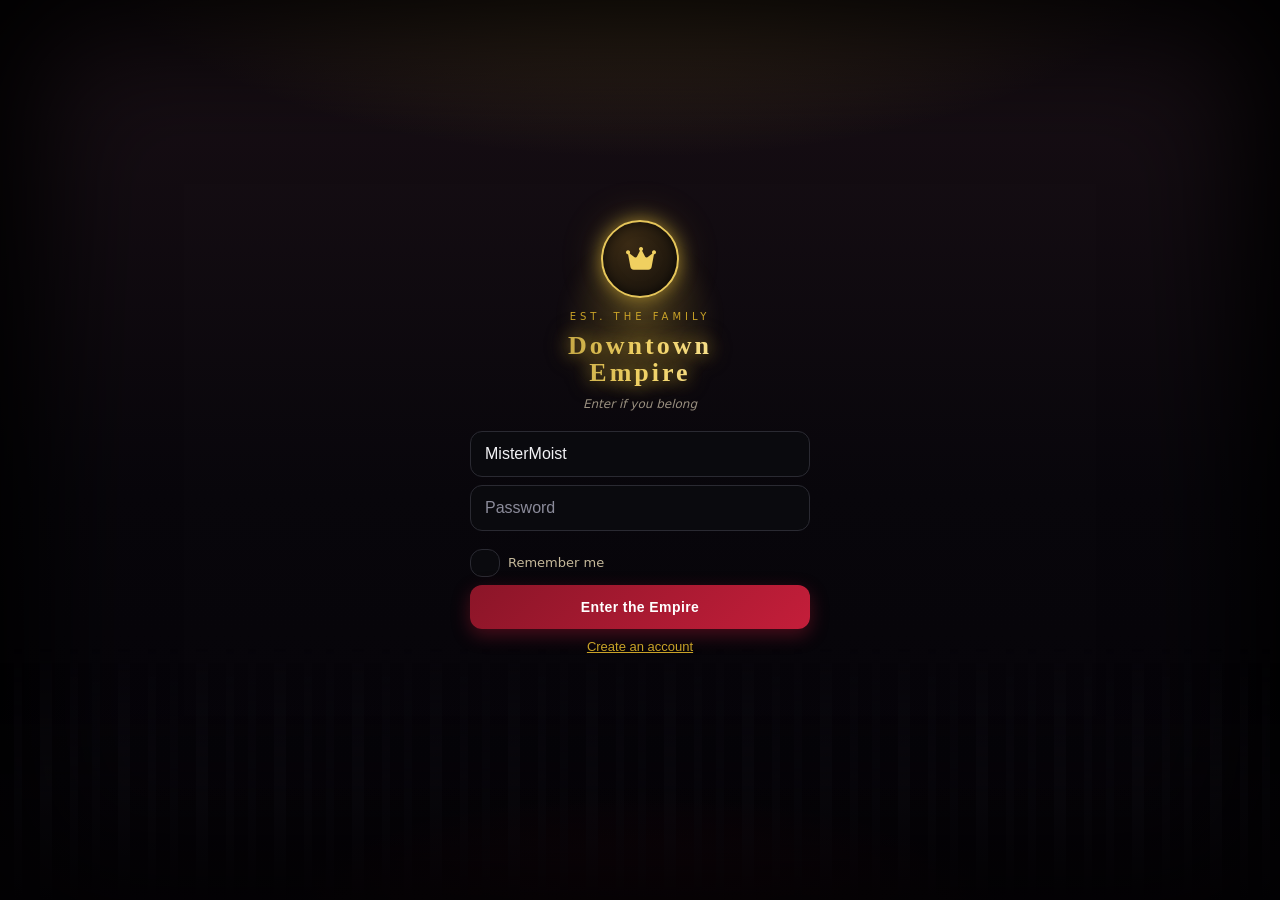
==== Index.html @ fd2897a3 "Add files via upload" ====
<!DOCTYPE html>
<html lang="en">
<head>
<meta charset="UTF-8">
<meta http-equiv="Content-Security-Policy" content="default-src 'self' https: data: blob: 'unsafe-inline'; img-src 'self' data: https: blob:;">
<meta name="viewport" content="width=device-width, initial-scale=1.0, maximum-scale=1.0, user-scalable=no, viewport-fit=cover">
<meta name="apple-mobile-web-app-capable" content="yes">
<meta name="apple-mobile-web-app-status-bar-style" content="black-translucent">
<meta name="apple-mobile-web-app-title" content="Downtown Empire">
<title>Downtown Empire</title>

<meta name="theme-color" content="#0a0a0c">
<meta name="mobile-web-app-capable" content="yes">
<link rel="manifest" href="manifest.json">
<link rel="apple-touch-icon" href="apple-touch-icon.png">

<link rel="stylesheet" href="https://cdnjs.cloudflare.com/ajax/libs/font-awesome/6.5.1/css/all.min.css">
<link href="https://fonts.googleapis.com/css2?family=Cinzel:wght@600;700&family=Inter:wght@400;500;600;700&display=swap" rel="stylesheet">
<style>
:root{
  --bg:#0a0a0c;--card:#141418;--card2:#1a1a20;
  --border:#2a2a32;--red:#c41e3a;--gold:#d4af37;--gold2:#f0d060;
  --text:#f2f2f5;--muted:#8b8b9a;
  --st:env(safe-area-inset-top,0px);--sb:env(safe-area-inset-bottom,0px);
  --nav:62px;
}
*{box-sizing:border-box;margin:0;padding:0;-webkit-tap-highlight-color:transparent}
html,body{height:100%;height:100dvh;overflow:hidden;font-family:'Inter',system-ui,sans-serif;background:var(--bg);color:var(--text);font-size:14px;line-height:1.4}
.hidden{display:none!important}

/* AUTH */

#auth{
  height:100%;min-height:100dvh;width:100%;display:flex;align-items:center;justify-content:center;padding:16px;
  position:relative;overflow:hidden;
  background-color:#08050a;
  background-image:
    radial-gradient(ellipse 90% 55% at 50% -8%, rgba(196,30,58,.5), transparent 58%),
    radial-gradient(circle at 12% 25%, rgba(212,175,55,.16), transparent 26%),
    radial-gradient(circle at 88% 80%, rgba(140,20,35,.4), transparent 30%),
    linear-gradient(180deg,#1c0d14 0%,#0c090f 50%,#050308 100%);
}
#auth::before{
  content:'';position:absolute;inset:0;pointer-events:none;
  background:
    repeating-linear-gradient(90deg, transparent 0 18px, rgba(255,255,255,.015) 18px 19px),
    linear-gradient(180deg, transparent 62%, rgba(0,0,0,.75) 100%);
  background-size:100% 100%, 100% 100%;
}
#auth::after{
  content:'';position:absolute;left:0;right:0;bottom:0;height:28%;pointer-events:none;
  background:
    linear-gradient(to top, #050306 0%, transparent 100%),
    repeating-linear-gradient(90deg,
      transparent 0 14px, #0c0c12 14px 22px,
      transparent 22px 40px, #121218 40px 52px,
      transparent 52px 70px, #0e0e14 70px 78px);
  opacity:.55;
  mask-image:linear-gradient(to top, #000 40%, transparent);
}
.remember{display:flex;align-items:center;gap:8px;font-size:13px;color:#d4c8b0;margin:8px 0 14px;user-select:none;white-space:nowrap}
.remember input{width:18px;height:18px;flex-shrink:0;accent-color:#d4af37}

.auth-banner{width:100%;max-width:360px;height:130px;border-radius:16px 16px 0 0;position:relative;overflow:hidden;border:1px solid var(--border);border-bottom:0;
  background:linear-gradient(160deg,#1a1015,#0d0d12);box-shadow:0 0 50px rgba(196,30,58,.15)}
.auth-banner .glow{position:absolute;inset:0;background:radial-gradient(ellipse at 50% 60%,rgba(212,175,55,.12),transparent 55%)}
.auth-banner .inner{position:relative;z-index:1;height:100%;display:flex;flex-direction:column;align-items:center;justify-content:center}
.auth-banner .crest{width:56px;height:56px;border-radius:50%;background:linear-gradient(145deg,#2a2010,#1a1508);border:2px solid var(--gold);display:flex;align-items:center;justify-content:center;box-shadow:0 0 20px rgba(212,175,55,.35);margin-bottom:8px}
.auth-banner .crest i{font-size:22px;color:var(--gold)}
.auth-banner h1{font-family:'Cinzel',serif;font-size:18px;letter-spacing:3px;color:var(--gold);font-weight:700}
.auth-banner p{font-size:10px;color:var(--muted);letter-spacing:2px;margin-top:2px;text-transform:uppercase}
.abox{width:100%;max-width:360px;background:#121216;border:1px solid var(--border);border-radius:0 0 16px 16px;padding:20px}
.tabs{display:flex;gap:8px;margin-bottom:14px}
.tab{flex:1;padding:12px;border-radius:10px;border:1px solid var(--border);background:#0c0c10;color:var(--muted);font-weight:600;font-size:13px}
.tab.on{background:linear-gradient(135deg,#8b1528,var(--red));color:#fff;border-color:transparent}
.af input,.af select{width:100%;padding:13px 14px;margin-bottom:10px;background:#0a0a0e;border:1px solid var(--border);border-radius:10px;color:var(--text);font-size:15px}
.btn{display:inline-flex;align-items:center;justify-content:center;gap:6px;padding:12px 16px;border:none;border-radius:10px;font-weight:600;font-size:13px;touch-action:manipulation;-webkit-tap-highlight-color:transparent;cursor:pointer}
.btn.p{background:linear-gradient(135deg,#8b1528,var(--red));color:#fff;width:100%;box-shadow:0 4px 16px rgba(196,30,58,.3)}
.btn.s{background:transparent;color:var(--gold);border:1px solid rgba(212,175,55,.35)}
.btn.d{background:var(--red);color:#fff}
.btn.sm{padding:8px 12px;font-size:12px}
.btn:disabled{opacity:.4;pointer-events:none}
.hint{font-size:11px;color:var(--muted);text-align:center;margin-top:12px}.hint strong{color:var(--gold)}

/* GAME SHELL */
#game{height:100%;display:flex;flex-direction:column;overflow:hidden;padding-top:var(--st);padding-bottom:var(--sb);background:var(--bg)}

/* PLAYER HEADER - like reference */
.phead{background:#0e0e12;border-bottom:1px solid var(--border);padding:10px 14px 8px;flex-shrink:0}
.phead-row{display:flex;align-items:center;gap:12px}
.phead-av{width:48px;height:48px;border-radius:10px;background:linear-gradient(145deg,#2a2010,#1a1508);border:2px solid var(--red);display:flex;align-items:center;justify-content:center;flex-shrink:0;position:relative;overflow:hidden}
.phead-av i{font-size:20px;color:var(--gold)}
.phead-av .lvl{position:absolute;bottom:-2px;left:-2px;background:var(--red);color:#fff;font-size:9px;font-weight:700;padding:1px 5px;border-radius:0 6px 0 8px}
.phead-info{flex:1;min-width:0}
.phead-name{font-family:'Cinzel',serif;font-size:15px;font-weight:700;letter-spacing:.6px;white-space:nowrap;overflow:hidden;text-overflow:ellipsis;color:var(--gold);text-shadow:0 0 10px rgba(212,175,55,.45)}
.phead-meta{display:flex;align-items:center;gap:6px;margin-top:3px;flex-wrap:wrap}
.phead-meta .rank{font-size:11px;color:var(--muted)}
.tag{font-size:9px;font-weight:700;padding:2px 6px;border-radius:4px;text-transform:uppercase;letter-spacing:.3px}
.tag.vip{background:var(--gold);color:#1a1500}
.tag.owner{background:linear-gradient(135deg,#8b1528,var(--red));color:#fff}
.phead-money{text-align:right;flex-shrink:0}
.phead-money .cash{font-size:13px;font-weight:700;color:#4ade80}
.phead-money .coins{font-size:12px;color:var(--gold);margin-top:2px}
.phead-time{font-size:10px;color:var(--muted);margin-top:3px;letter-spacing:.6px;font-variant-numeric:tabular-nums}

/* MULTI STAT BARS */
.mbars{padding:6px 14px 10px;background:#0e0e12;border-bottom:1px solid var(--border);flex-shrink:0}
.mbar-row{display:grid;grid-template-columns:repeat(4,1fr);gap:8px}
.mbar{text-align:center}
.mbar .ml{font-size:9px;color:var(--muted);font-weight:600;text-transform:uppercase;letter-spacing:.3px;margin-bottom:3px}
.mbar .mv{font-size:11px;font-weight:700;margin-bottom:3px}
.mbar .track{height:5px;background:#1a1a22;border-radius:3px;overflow:hidden}
.mbar .fill{height:100%;border-radius:3px}
.mbar .fill.e{background:linear-gradient(90deg,#b8860b,#e8c547)}
.mbar .fill.n{background:linear-gradient(90deg,#8b1528,#e0244a)}
.mbar .fill.h{background:linear-gradient(90deg,#1a7a40,#3d9b6a)}
.mbar .fill.a{background:linear-gradient(90deg,#1a4a8b,#3b82f6)}

#ct{flex:1;overflow:hidden;display:flex;flex-direction:column;min-height:0}
.pg{display:none;flex:1;flex-direction:column;overflow:hidden;min-height:0}.pg.on{display:flex}
.pb{flex:1;overflow-y:auto;min-height:0;-webkit-overflow-scrolling:touch;padding:14px}

/* PROFILE - match reference */
.profile-banner{
  width:100%;height:160px;border-radius:12px;margin-bottom:16px;position:relative;overflow:hidden;
  background:linear-gradient(160deg,#1a1510 0%,#0d0d10 40%,#15120e 100%);
  border:1px solid #2a2520;
  box-shadow:0 8px 32px rgba(0,0,0,.4);
}
.profile-banner .bg-texture{
  position:absolute;inset:0;
  background:
    radial-gradient(ellipse at 50% 30%,rgba(212,175,55,.08),transparent 50%),
    radial-gradient(ellipse at 20% 80%,rgba(196,30,58,.06),transparent 40%),
    repeating-linear-gradient(90deg,transparent,transparent 2px,rgba(0,0,0,.03) 2px,rgba(0,0,0,.03) 4px);
}
.profile-banner .crest-wrap{
  position:absolute;inset:0;display:flex;align-items:center;justify-content:center;
}
.crest-badge{
  width:120px;height:120px;border-radius:50%;
  background:radial-gradient(circle at 40% 35%,#3a3020,#1a1510 70%);
  border:3px solid var(--gold);
  box-shadow:0 0 30px rgba(212,175,55,.25), inset 0 0 20px rgba(0,0,0,.5);
  display:flex;flex-direction:column;align-items:center;justify-content:center;
  position:relative;
}
.crest-badge::before{
  content:'';position:absolute;inset:-6px;border-radius:50%;
  border:1px solid rgba(212,175,55,.25);
}
.crest-badge .guns{display:flex;gap:16px;margin-bottom:2px}
.crest-badge .guns i{font-size:14px;color:var(--gold);opacity:.9}
.crest-badge .center-ico{font-size:22px;color:var(--gold2);margin:2px 0}
.crest-badge .cname{font-family:'Cinzel',serif;font-size:9px;font-weight:700;color:var(--gold);letter-spacing:1px;text-transform:uppercase;max-width:90px;overflow:hidden;text-overflow:ellipsis;white-space:nowrap}
.crest-badge .crole{font-size:8px;color:#c9a227;letter-spacing:2px;margin-top:2px;text-transform:uppercase}

.sec-title{font-size:15px;font-weight:700;display:flex;align-items:center;gap:8px;margin-bottom:12px;color:var(--text)}
.sec-title i{color:var(--red);font-size:16px}

.prof-card{background:var(--card);border:1px solid var(--border);border-radius:14px;padding:16px;margin-bottom:14px}
.prof-top{display:flex;gap:12px;align-items:flex-start;margin-bottom:12px}
.prof-av{width:52px;height:52px;border-radius:50%;background:linear-gradient(145deg,#2a2010,#1a1508);border:2px solid var(--gold);display:flex;align-items:center;justify-content:center;flex-shrink:0}
.prof-av i{font-size:20px;color:var(--gold)}
.prof-details{flex:1;min-width:0}
.prof-details .name-row{display:flex;align-items:center;gap:6px;flex-wrap:wrap}
.prof-details .name{
  font-family:'Cinzel',serif;font-size:20px;font-weight:700;letter-spacing:1px;
  background:linear-gradient(90deg,#a08020,#f0d060,#fff8d0,#f0d060,#a08020);
  background-size:200% auto;-webkit-background-clip:text;-webkit-text-fill-color:transparent;background-clip:text;
  animation:textGlow 3s linear infinite;
  filter:drop-shadow(0 0 8px rgba(212,175,55,.45));
}
.prof-details .sub{font-size:12px;color:var(--muted);margin-top:3px}
.prof-details .quote{font-size:12px;color:var(--muted);font-style:italic;margin-top:8px;line-height:1.4}

.stat-grid{display:grid;grid-template-columns:repeat(3,1fr);gap:8px;margin-top:4px}
.stat-cell{background:#0e0e14;border-radius:10px;padding:12px 8px;text-align:center;border:1px solid #1e1e28}
.stat-cell .sv{font-size:16px;font-weight:700}
.stat-cell .sl{font-size:10px;color:var(--muted);margin-top:3px;text-transform:capitalize}

/* Generic pages */
.ph{margin-bottom:12px}
.ph h2{font-family:'Cinzel',serif;font-size:16px;color:var(--gold);font-weight:700;display:flex;align-items:center;gap:8px}
.ph h2 i{color:var(--red)}.ph .sub{font-size:12px;color:var(--muted);margin-top:3px}
.cd{background:var(--card);border:1px solid var(--border);border-radius:14px;padding:14px;margin-bottom:10px}
.cd.f{}
.cd h3{font-size:11px;color:var(--gold);margin-bottom:8px;font-weight:700;text-transform:uppercase;letter-spacing:.5px}
.cd p{font-size:13px;color:var(--muted);margin:4px 0}.cd strong{color:var(--text)}
.gold{color:var(--gold);font-weight:700}
.cg{display:grid;grid-template-columns:1fr 1fr;gap:10px}
.cg .cd{margin-bottom:0}

.rr{display:grid;grid-template-columns:1fr 1fr;gap:10px;margin-bottom:12px}
.rc{background:var(--card);border:1px solid var(--border);border-radius:12px;padding:14px;text-align:center}
.rc strong{display:block;font-size:13px;margin-bottom:4px}.rc p{font-size:11px;color:var(--muted);margin-bottom:8px}
.rc .btn{width:100%;padding:10px;font-size:12px}
.tg{display:grid;grid-template-columns:1fr 1fr;gap:10px}
.tc{background:var(--card);border:1px solid var(--border);border-radius:14px;padding:14px;text-align:center}
.tc .ico{width:42px;height:42px;border-radius:12px;background:rgba(196,30,58,.1);display:flex;align-items:center;justify-content:center;margin:0 auto 8px;border:1px solid rgba(196,30,58,.2)}
.tc .ico i{font-size:18px;color:var(--red)}
.tc h3{font-size:14px;font-weight:600;margin-bottom:4px}
.tc p{font-size:11px;color:var(--muted)}
.tc .b{color:var(--gold);font-size:12px;font-weight:700;margin:4px 0}
.tc .btn{width:100%;margin-top:8px;padding:10px;font-size:13px}

.ig{display:grid;grid-template-columns:1fr 1fr;gap:10px}
.ic{background:var(--card);border:1px solid var(--border);border-radius:14px;padding:14px;display:flex;flex-direction:column;gap:4px}
.ic .icn{width:44px;height:44px;border-radius:12px;background:rgba(212,175,55,.08);display:flex;align-items:center;justify-content:center;margin:0 auto 6px;border:1px solid rgba(212,175,55,.15)}
.ic .icn i{font-size:20px;color:var(--gold)}
.ic h4{font-size:13px;font-weight:600;text-align:center}
.ic .ds{font-size:11px;color:var(--muted);text-align:center;flex:1}
.ic .mt{font-size:11px;color:var(--gold);text-align:center;font-weight:600}
.ic .ow{font-size:11px;color:#3d9b6a;text-align:center;font-weight:600}
.ic .btn{width:100%;margin-top:6px;padding:9px;font-size:12px}
.ic.rare{border-color:rgba(107,91,149,.5)}
.ic.epic{border-color:rgba(201,162,39,.45)}

.lr{display:flex;justify-content:space-between;align-items:center;padding:10px 0;border-bottom:1px solid var(--border);font-size:13px;gap:8px}
.lr span:first-child{flex:1;min-width:0;overflow:hidden;text-overflow:ellipsis;white-space:nowrap}
.lr .ac{display:flex;gap:6px;flex-shrink:0}

.am{display:grid;grid-template-columns:1fr 1fr;gap:8px;margin-bottom:12px}
.am button{padding:14px 12px;border-radius:12px;border:1px solid var(--border);background:var(--card);color:var(--text);font-size:12px;font-weight:600;text-align:left}
.am button i{color:var(--gold);margin-right:6px;width:16px}
.am button.on{border-color:rgba(212,175,55,.4);background:#1a1520}
.ap{display:none}.ap.on{display:block}
.ap label{display:flex;justify-content:space-between;align-items:center;font-size:12px;color:var(--muted);margin-bottom:6px}
.ap input,.ap select{padding:8px 10px;background:#0a0a0e;border:1px solid var(--border);border-radius:8px;color:var(--text);font-size:13px}
.ap input[type=number]{width:90px}
.fr{display:flex;gap:8px;margin-bottom:6px;flex-wrap:wrap}.fr input{flex:1;min-width:70px}
.aa{display:flex;flex-wrap:wrap;gap:6px;margin-top:8px}.aa .btn{flex:1;min-width:80px;padding:10px;font-size:12px}


.nb{flex:1;display:flex;flex-direction:column;align-items:center;justify-content:center;gap:3px;background:0;border:0;color:var(--muted);font-size:9px;font-weight:500}
.nb i{font-size:17px}.nb.on{color:var(--gold)}.nb.ao{display:none}.nb.ao.show{display:flex}

.toast{position:fixed;bottom:calc(var(--nav)+var(--sb)+14px);left:50%;transform:translateX(-50%);background:#1a1a20;border:1px solid rgba(212,175,55,.4);color:var(--text);padding:10px 18px;border-radius:20px;font-size:13px;font-weight:600;z-index:100;max-width:90%}
.msg{margin-top:8px;padding:8px;border-radius:8px;font-size:12px;text-align:center}
.msg.ok{background:rgba(61,155,106,.15);color:#7dcea0}.msg.err{background:rgba(196,60,60,.15);color:#f08080}
.note{font-size:11px;color:var(--muted);text-align:center;margin-top:8px}
.qr{display:flex;gap:8px}.qr .btn{flex:1;padding:10px;font-size:12px}
#cl{display:flex;flex-direction:column;gap:10px}
.cb{width:100%;padding:16px 14px;border-radius:12px;border:1px solid var(--border);background:var(--card);color:var(--text);font-size:14px;font-weight:600;text-align:left;min-height:52px;display:flex;align-items:center;justify-content:space-between;touch-action:manipulation}
.cb.on{border-color:var(--gold);color:var(--gold);background:#1a1810}

.cb.on{border-color:rgba(212,175,55,.5);color:var(--gold)}
#more{position:fixed;inset:0;background:rgba(0,0,0,.8);z-index:200;display:flex;align-items:flex-end;justify-content:center;padding:0}
#more .box{max-height:80vh;overflow-y:auto;-webkit-overflow-scrolling:touch}
#bm{touch-action:manipulation;-webkit-tap-highlight-color:rgba(212,175,55,0.3);cursor:pointer;position:relative;z-index:6}
.nb{touch-action:manipulation;-webkit-tap-highlight-color:transparent;cursor:pointer;min-width:0;padding:4px 2px}
#more .box{background:#141418;border-radius:20px 20px 0 0;padding:20px;width:100%;max-width:420px;border:1px solid var(--border);border-bottom:0}
#more .grid{display:grid;grid-template-columns:1fr 1fr 1fr;gap:10px}
#more .btn{flex-direction:column;padding:16px;font-size:12px;border-radius:12px;min-height:64px;touch-action:manipulation;-webkit-tap-highlight-color:rgba(212,175,55,0.25);cursor:pointer}
#more .btn i{font-size:20px;margin-bottom:6px}


/* PAGE BANNERS - PREMIUM */
.page-banner{
  width:100%;height:110px;border-radius:14px;margin-bottom:14px;position:relative;overflow:hidden;
  border:1px solid rgba(212,175,55,0.15);flex-shrink:0;
  box-shadow:0 8px 32px rgba(0,0,0,0.45), inset 0 1px 0 rgba(255,255,255,0.04);
}
.page-banner .pb-bg{position:absolute;inset:0}
.page-banner .pb-shine{
  position:absolute;inset:0;
  background:linear-gradient(105deg, transparent 40%, rgba(255,255,255,0.04) 45%, rgba(255,255,255,0.08) 50%, rgba(255,255,255,0.04) 55%, transparent 60%);
  background-size:200% 100%;
  animation:shineSweep 4s ease-in-out infinite;
  pointer-events:none;
}
@keyframes shineSweep{
  0%{background-position:100% 0}
  100%{background-position:-100% 0}
}
.page-banner .pb-content{position:relative;z-index:2;height:100%;display:flex;flex-direction:column;align-items:center;justify-content:center;text-align:center}
.page-banner .pb-icon{
  width:40px;height:40px;border-radius:50%;display:flex;align-items:center;justify-content:center;margin-bottom:8px;
  border:2px solid rgba(212,175,55,0.45);
  background:radial-gradient(circle at 40% 35%, rgba(40,35,20,0.9), rgba(10,10,14,0.95));
  box-shadow:0 0 16px rgba(212,175,55,0.25), inset 0 0 10px rgba(0,0,0,0.4);
}
.page-banner .pb-icon i{font-size:17px;color:var(--gold);filter:drop-shadow(0 0 6px rgba(212,175,55,0.5))}
.page-banner .pb-title{
  font-family:'Cinzel',serif;font-size:16px;font-weight:700;letter-spacing:3px;text-transform:uppercase;
  background:linear-gradient(90deg, #a08020, #f0d060, #fff2b0, #f0d060, #a08020);
  background-size:200% auto;
  -webkit-background-clip:text;-webkit-text-fill-color:transparent;background-clip:text;
  animation:textGlow 3s linear infinite;
  filter:drop-shadow(0 0 8px rgba(212,175,55,0.35));
}
@keyframes textGlow{
  0%{background-position:0% center}
  100%{background-position:200% center}
}
.page-banner .pb-sub{
  font-size:10px;color:rgba(200,190,160,0.7);letter-spacing:1.5px;margin-top:4px;
  text-shadow:0 0 10px rgba(212,175,55,0.15);
}

/* Theme backgrounds */
.pb-streets .pb-bg{background:
  radial-gradient(ellipse at 20% 80%,rgba(196,30,58,0.2),transparent 50%),
  radial-gradient(ellipse at 80% 20%,rgba(212,175,55,0.08),transparent 40%),
  linear-gradient(160deg,#1a1218 0%,#0c0c10 50%,#141018 100%)}
.pb-crimes .pb-bg{background:
  radial-gradient(ellipse at 70% 40%,rgba(196,30,58,0.28),transparent 50%),
  radial-gradient(ellipse at 20% 90%,rgba(100,20,30,0.2),transparent 40%),
  linear-gradient(160deg,#1a0c0c 0%,#0c0808 50%,#140c0c 100%)}
.pb-gym .pb-bg{background:
  radial-gradient(ellipse at 50% 100%,rgba(59,130,246,0.18),transparent 50%),
  radial-gradient(ellipse at 10% 20%,rgba(212,175,55,0.06),transparent 40%),
  linear-gradient(160deg,#0e141c 0%,#0a0c10 50%,#10161c 100%)}
.pb-fight .pb-bg{background:
  radial-gradient(ellipse at 50% 50%,rgba(196,30,58,0.3),transparent 55%),
  radial-gradient(ellipse at 90% 10%,rgba(180,40,20,0.15),transparent 40%),
  linear-gradient(160deg,#1a0808 0%,#0c0606 50%,#140a0a 100%)}
.pb-shop .pb-bg{background:
  radial-gradient(ellipse at 60% 30%,rgba(212,175,55,0.2),transparent 50%),
  radial-gradient(ellipse at 20% 80%,rgba(160,120,40,0.1),transparent 40%),
  linear-gradient(160deg,#16120a 0%,#0c0a06 50%,#12100a 100%)}
.pb-bank .pb-bg{background:
  radial-gradient(ellipse at 40% 60%,rgba(61,155,106,0.2),transparent 50%),
  radial-gradient(ellipse at 80% 20%,rgba(212,175,55,0.08),transparent 40%),
  linear-gradient(160deg,#0a1410 0%,#080c0a 50%,#0a1210 100%)}
.pb-housing .pb-bg{background:
  radial-gradient(ellipse at 50% 20%,rgba(107,91,149,0.2),transparent 50%),
  radial-gradient(ellipse at 80% 80%,rgba(212,175,55,0.08),transparent 40%),
  linear-gradient(160deg,#12101a 0%,#0a0a10 50%,#14121a 100%)}
.pb-travel .pb-bg{background:
  radial-gradient(ellipse at 80% 50%,rgba(59,130,246,0.18),transparent 50%),
  radial-gradient(ellipse at 20% 30%,rgba(100,160,220,0.1),transparent 40%),
  linear-gradient(160deg,#0a1018 0%,#080a10 50%,#0c121a 100%)}
.pb-vip .pb-bg{background:
  radial-gradient(ellipse at 50% 50%,rgba(212,175,55,0.28),transparent 55%),
  radial-gradient(ellipse at 10% 80%,rgba(180,140,40,0.12),transparent 40%),
  linear-gradient(160deg,#1a1608 0%,#100e06 50%,#161208 100%)}
.pb-inv .pb-bg{background:
  radial-gradient(ellipse at 30% 50%,rgba(107,140,255,0.15),transparent 50%),
  radial-gradient(ellipse at 70% 20%,rgba(212,175,55,0.08),transparent 40%),
  linear-gradient(160deg,#10141a 0%,#0a0c10 50%,#12161c 100%)}
.pb-admin .pb-bg{background:
  radial-gradient(ellipse at 50% 30%,rgba(196,30,58,0.22),transparent 50%),
  radial-gradient(ellipse at 80% 80%,rgba(212,175,55,0.1),transparent 40%),
  linear-gradient(160deg,#1a1018 0%,#0c0a10 50%,#161018 100%)}

/* Icon accent colors */
.pb-streets .pb-icon{border-color:rgba(196,30,58,0.5);box-shadow:0 0 16px rgba(196,30,58,0.3)}
.pb-streets .pb-icon i{color:#e0244a;filter:drop-shadow(0 0 6px rgba(224,36,74,0.5))}
.pb-crimes .pb-icon{border-color:rgba(196,30,58,0.55);box-shadow:0 0 16px rgba(196,30,58,0.35)}
.pb-crimes .pb-icon i{color:#e0244a;filter:drop-shadow(0 0 6px rgba(224,36,74,0.5))}
.pb-gym .pb-icon{border-color:rgba(59,130,246,0.5);box-shadow:0 0 16px rgba(59,130,246,0.3)}
.pb-gym .pb-icon i{color:#3b82f6;filter:drop-shadow(0 0 6px rgba(59,130,246,0.5))}
.pb-fight .pb-icon{border-color:rgba(196,30,58,0.55);box-shadow:0 0 16px rgba(196,30,58,0.35)}
.pb-fight .pb-icon i{color:#e0244a;filter:drop-shadow(0 0 6px rgba(224,36,74,0.5))}
.pb-shop .pb-icon{border-color:rgba(212,175,55,0.55);box-shadow:0 0 16px rgba(212,175,55,0.3)}
.pb-bank .pb-icon{border-color:rgba(61,155,106,0.5);box-shadow:0 0 16px rgba(61,155,106,0.3)}
.pb-bank .pb-icon i{color:#3d9b6a;filter:drop-shadow(0 0 6px rgba(61,155,106,0.5))}
.pb-housing .pb-icon{border-color:rgba(139,123,184,0.5);box-shadow:0 0 16px rgba(107,91,149,0.3)}
.pb-housing .pb-icon i{color:#8b7bb8;filter:drop-shadow(0 0 6px rgba(139,123,184,0.5))}
.pb-travel .pb-icon{border-color:rgba(59,130,246,0.5);box-shadow:0 0 16px rgba(59,130,246,0.3)}
.pb-travel .pb-icon i{color:#3b82f6;filter:drop-shadow(0 0 6px rgba(59,130,246,0.5))}
.pb-vip .pb-icon{border-color:rgba(212,175,55,0.6);box-shadow:0 0 20px rgba(212,175,55,0.4)}
.pb-inv .pb-icon{border-color:rgba(107,140,255,0.5);box-shadow:0 0 16px rgba(107,140,255,0.3)}
.pb-inv .pb-icon i{color:#6b8cff;filter:drop-shadow(0 0 6px rgba(107,140,255,0.5))}
.pb-admin .pb-icon{border-color:rgba(196,30,58,0.5);box-shadow:0 0 16px rgba(196,30,58,0.3)}
.pb-admin .pb-icon i{color:#e0244a;filter:drop-shadow(0 0 6px rgba(224,36,74,0.5))}

.mbar-tap{cursor:pointer;-webkit-user-select:none}
.mbar-tap:active{opacity:0.75;transform:scale(0.97)}
.mbar-tap .ml::after{content:' ◆';font-size:8px;opacity:0.6}


/* PREMIUM AUTH */
#auth{height:100%;display:flex;align-items:center;justify-content:center;padding:20px;
  background:#0a0a0c;
  background-image:
    radial-gradient(ellipse at 50% 0%, rgba(196,30,58,0.18), transparent 55%),
    radial-gradient(ellipse at 50% 100%, rgba(212,175,55,0.06), transparent 45%),
    repeating-linear-gradient(0deg, transparent, transparent 40px, rgba(255,255,255,0.01) 40px, rgba(255,255,255,0.01) 41px);
}
.auth-wrap{width:100%;max-width:380px}
.auth-hero{
  position:relative;overflow:hidden;border-radius:16px 16px 0 0;
  border:1px solid rgba(212,175,55,0.2);border-bottom:0;
  height:180px;display:flex;flex-direction:column;align-items:center;justify-content:center;
  box-shadow:0 0 40px rgba(196,30,58,0.12);
}
.auth-hero-bg{
  position:absolute;inset:0;
  background:
    radial-gradient(ellipse at 50% 60%, rgba(212,175,55,0.12), transparent 55%),
    radial-gradient(ellipse at 20% 80%, rgba(196,30,58,0.15), transparent 45%),
    linear-gradient(160deg, #1a1210 0%, #0c0c10 50%, #141018 100%);
}
.auth-hero-shine{
  position:absolute;inset:0;
  background:linear-gradient(105deg, transparent 40%, rgba(255,255,255,0.05) 50%, transparent 60%);
  background-size:200% 100%;
  animation:shineSweep 5s ease-in-out infinite;
  pointer-events:none;
}
.auth-crest{position:relative;z-index:2;width:88px;height:88px;margin-bottom:10px}
.auth-crest-ring{
  position:absolute;inset:-4px;border-radius:50%;
  border:1px solid rgba(212,175,55,0.35);
  box-shadow:0 0 20px rgba(212,175,55,0.2);
  animation:crestPulse 3s ease-in-out infinite;
}
@keyframes crestPulse{0%,100%{box-shadow:0 0 16px rgba(212,175,55,0.2)}50%{box-shadow:0 0 28px rgba(212,175,55,0.4)}}
.auth-crest-inner{
  width:100%;height:100%;border-radius:50%;
  background:radial-gradient(circle at 40% 35%, #3a3020, #1a1510 70%);
  border:2px solid var(--gold);
  box-shadow:0 0 24px rgba(212,175,55,0.3), inset 0 0 16px rgba(0,0,0,0.5);
  display:flex;flex-direction:column;align-items:center;justify-content:center;
}
.auth-guns{display:flex;gap:12px;margin-bottom:2px}
.auth-guns i{font-size:11px;color:var(--gold);opacity:0.9}
.auth-crown{font-size:18px;color:#f0d060;filter:drop-shadow(0 0 6px rgba(212,175,55,0.5));margin:1px 0}
.auth-crest-name{font-family:'Cinzel',serif;font-size:8px;font-weight:700;color:var(--gold);letter-spacing:1.5px}
.auth-title{
  position:relative;z-index:2;font-family:'Cinzel',serif;font-size:20px;font-weight:700;letter-spacing:3px;
  background:linear-gradient(90deg,#a08020,#f0d060,#fff2b0,#f0d060,#a08020);
  background-size:200% auto;-webkit-background-clip:text;-webkit-text-fill-color:transparent;background-clip:text;
  animation:textGlow 3s linear infinite;
  filter:drop-shadow(0 0 10px rgba(212,175,55,0.3));
}
.auth-tag{position:relative;z-index:2;font-size:10px;color:rgba(200,190,160,0.65);letter-spacing:2px;margin-top:4px;text-transform:uppercase}
.abox{
  background:linear-gradient(180deg,#16161c,#0e0e14);
  border:1px solid rgba(212,175,55,0.15);border-radius:0 0 16px 16px;
  padding:20px;box-shadow:0 20px 50px rgba(0,0,0,0.5);
}


/* Admin touch-friendly */
#amn{
  display:grid;grid-template-columns:1fr 1fr;gap:8px;margin-bottom:12px;
  position:relative;z-index:1;
  background:transparent;
  padding:0 0 10px;
}
#amn button{
  min-height:44px;padding:10px 8px;font-size:12px;border-radius:10px;
  border:1px solid var(--border);background:var(--card);color:var(--text);
  touch-action:manipulation;-webkit-tap-highlight-color:rgba(212,175,55,0.2);
  cursor:pointer;user-select:none;-webkit-user-select:none;
}
#amn button.on{background:linear-gradient(135deg,#3a1018,#2a0c12);border-color:rgba(196,30,58,0.5);color:#f0d0d0}
#amn button i{margin-right:4px}
.ap label{display:block;margin-bottom:10px;font-size:12px;color:var(--muted)}
.ap input,.ap select{
  width:100%;margin-top:4px;padding:12px 10px;font-size:16px;
  background:#0a0a0e;border:1px solid var(--border);border-radius:10px;color:var(--text);
  -webkit-appearance:none;appearance:none;
}
.ap .btn,.ap button.btn{
  min-height:44px;touch-action:manipulation;-webkit-tap-highlight-color:rgba(196,30,58,0.25);
  cursor:pointer;user-select:none;
}
.ap .fr{display:flex;gap:8px;flex-wrap:wrap}
.ap .fr input{flex:1;min-width:100px}
.lr{display:flex;align-items:center;justify-content:space-between;gap:8px;padding:10px 0;border-bottom:1px solid var(--border);min-height:48px}
.lr .ac{display:flex;gap:6px;flex-wrap:wrap;align-items:center}
.lr .ac .btn,.lr .ac button{min-height:40px;min-width:44px;padding:8px 10px;font-size:11px;touch-action:manipulation}


.bn{height:var(--nav);min-height:var(--nav);background:#0c0c10;border-top:1px solid var(--border);display:flex;align-items:stretch;flex-shrink:0}
.nb{flex:1;display:flex;flex-direction:column;align-items:center;justify-content:center;gap:2px;background:0;border:0;color:var(--muted);font-size:9px;font-weight:600;min-height:48px;touch-action:manipulation;cursor:pointer;padding:4px 2px}
.nb i{font-size:14px}
.nb.on{color:var(--gold)}
.nb.ao{display:flex}

.hub{display:grid;grid-template-columns:1fr 1fr;gap:10px;margin-top:12px}
.hub button.btn{min-height:70px;flex-direction:column;gap:6px;font-size:12px;border-radius:12px}
.hub button i{font-size:16px;color:var(--gold)}
.hub button.wide{grid-column:1/-1;min-height:48px;flex-direction:row}
.login-card{width:100%;max-width:340px;background:rgba(12,10,14,.92);border:1px solid #2a2520;border-radius:18px;padding:22px 18px;position:relative;z-index:2;box-shadow:0 20px 60px rgba(0,0,0,.55)}
.login-crest{width:64px;height:64px;border-radius:50%;margin:0 auto 10px;border:2px solid var(--gold);display:flex;align-items:center;justify-content:center;background:#1a140c;box-shadow:0 0 24px rgba(212,175,55,.4);color:var(--gold);font-size:22px}
.login-card h1{font-family:Cinzel,serif;text-align:center;color:var(--gold);font-size:20px;letter-spacing:2px}
.login-sub{text-align:center;font-size:10px;letter-spacing:3px;color:var(--muted);margin:4px 0 16px}
.login-card input,.login-card select{width:100%;padding:13px 12px;margin-bottom:8px;border-radius:10px;border:1px solid var(--border);background:#0a0a0e;color:var(--text);font-size:16px}
#auth{height:100%;min-height:100dvh;width:100%;display:flex;align-items:flex-end;justify-content:center;padding:18px 16px 28px;position:relative;overflow:hidden;background:#050308}
#auth .alley{position:absolute;inset:0;background:
  radial-gradient(ellipse 70% 40% at 50% 0%, rgba(180,20,40,.55), transparent 60%),
  linear-gradient(180deg, #2a1018 0%, #0a070c 45%, #030204 100%);
}
#auth .neon{position:absolute;top:8%;left:0;right:0;text-align:center;height:90px;pointer-events:none;
  background:radial-gradient(ellipse at center, rgba(212,175,55,.22), transparent 70%)}
#auth .smoke{position:absolute;inset:0;pointer-events:none;
  background:repeating-linear-gradient(180deg, transparent 0 40px, rgba(255,255,255,.015) 40px 41px);
  opacity:.5}
#auth .door{position:relative;z-index:2;width:100%;max-width:360px;
  background:linear-gradient(180deg,#1a120c 0%, #0e0a0c 100%);
  border:1px solid #6a5420;
  box-shadow:0 0 0 1px #2a1c10, 0 24px 50px rgba(0,0,0,.7), inset 0 1px 0 rgba(212,175,55,.25);
  padding:18px 16px 16px}
#auth .filigree{text-align:center;color:#d4af37;font-size:10px;letter-spacing:3px;font-family:Cinzel,serif;margin-bottom:8px}
#auth .filigree.small{margin:10px 0;letter-spacing:2px}
#auth .stamp{margin:0 auto 10px;width:max-content;padding:3px 8px;border:1px solid #8b1528;color:#e0244a;font-size:9px;letter-spacing:2px;font-weight:700}
#auth h1{font-family:Cinzel,serif;text-align:center;color:#f0d060;font-size:26px;line-height:1.05;letter-spacing:3px;text-shadow:0 0 18px rgba(212,175,55,.35);margin:0 0 6px}
#auth .tagline{text-align:center;color:#8b8070;font-size:11px;font-style:italic;margin-bottom:14px}
#auth .lab{display:block;font-size:10px;letter-spacing:2px;color:#d4af37;text-transform:uppercase;margin:8px 0 4px}
#auth .door-body input,#auth .door-body select{
  width:100%;padding:12px 12px;background:#07060a;border:1px solid #3a3228;color:#f2e6c9;font-size:16px;border-radius:0}
#auth .btn-knock{width:100%;margin-top:12px;padding:14px;background:linear-gradient(180deg,#8b1528,#5a0e18);border:1px solid #d4af37;color:#f8e7b0;font-family:Cinzel,serif;font-weight:700;letter-spacing:3px;font-size:13px}
#auth .btn-ghost{width:100%;margin-top:8px;padding:10px;background:transparent;border:0;color:#9a8b70;font-size:12px;text-decoration:underline}
#auth .tiny{font-size:11px;color:#8b8070;margin:8px 0}
#auth .remember{color:#c4b89a;margin:10px 0 0}

#auth{height:100%;min-height:100dvh;width:100%;display:flex;align-items:center;justify-content:center;padding:20px;position:relative;overflow:hidden;background:#07050a}
.lg-bg{position:absolute;inset:0;background:
  radial-gradient(ellipse 80% 50% at 50% -10%, rgba(212,175,55,.28), transparent 55%),
  radial-gradient(ellipse 60% 40% at 50% 110%, rgba(160,20,40,.35), transparent 55%),
  linear-gradient(180deg,#1a1016,#08060b 55%,#050308)}
.lg-vignette{position:absolute;inset:0;box-shadow:inset 0 0 120px 40px #000;pointer-events:none}
.lg-panel{position:relative;z-index:2;width:100%;max-width:340px;text-align:center}
.lg-glow-ring{position:absolute;left:50%;top:18px;width:160px;height:160px;transform:translateX(-50%);border-radius:50%;
  background:radial-gradient(circle,rgba(212,175,55,.28),transparent 70%);filter:blur(6px);pointer-events:none}
.lg-crest{position:relative;width:78px;height:78px;margin:0 auto 12px;border-radius:50%;
  display:flex;align-items:center;justify-content:center;
  background:radial-gradient(circle at 35% 30%,#3a2a14,#120e0a);
  border:2px solid #e6c65a;
  box-shadow:0 0 18px rgba(212,175,55,.65),0 0 40px rgba(212,175,55,.25),inset 0 0 12px rgba(0,0,0,.6);
  color:#f0d060;font-size:26px}
.lg-kicker{font-size:10px;letter-spacing:4px;color:#c9a227;margin-bottom:8px}
.lg-title{font-family:Cinzel,serif;font-size:34px;line-height:1.05;font-weight:700;letter-spacing:2px;margin:0;
  background:linear-gradient(90deg,#8a7018,#f3d56a,#fff3c2,#f3d56a,#8a7018);
  background-size:200% auto;-webkit-background-clip:text;-webkit-text-fill-color:transparent;background-clip:text;
  animation:textGlow 4s linear infinite;
  filter:drop-shadow(0 0 10px rgba(212,175,55,.55))}
.lg-sub{color:#9a9080;font-size:12px;margin:10px 0 18px;font-style:italic}
.lg-form input,.lg-form select{width:100%;padding:13px 14px;margin-bottom:8px;border-radius:12px;border:1px solid #3a3428;
  background:rgba(8,8,12,.85);color:#f4ead0;font-size:16px}
.lg-form input:focus{outline:none;border-color:#d4af37;box-shadow:0 0 0 3px rgba(212,175,55,.18),0 0 16px rgba(212,175,55,.2)}
.lg-enter{width:100%;margin-top:8px;padding:14px;border:0;border-radius:12px;cursor:pointer;
  background:linear-gradient(135deg,#8b1528,var(--red));
  color:#fff;font-weight:700;letter-spacing:.4px;font-size:14px;
  box-shadow:0 6px 18px rgba(196,30,58,.35)}
.lg-link{width:100%;margin-top:10px;background:none;border:0;color:#c9a227;font-size:13px;text-decoration:underline;cursor:pointer}
.lg-tiny{font-size:11px;color:#8b8070;margin:8px 0}
.lg-reg{margin-top:12px;padding-top:12px;border-top:1px solid #2a2520}
.lg-form .remember{display:flex;align-items:center;justify-content:flex-start;gap:8px;text-align:left;white-space:nowrap;margin:6px 0 10px;color:#c9b894;font-size:13px}
.lg-form .remember input{width:18px;height:18px;margin:0;flex-shrink:0}
input,select,textarea{
  color-scheme:dark;
  -webkit-appearance:none;appearance:none;
  background:#0a0a0e !important;
  color:#f2f2f5 !important;
  border:1px solid #2a2a32 !important;
  caret-color:#d4af37;
}
input::placeholder,textarea::placeholder{color:#8b8b9a !important;opacity:1}

.gbanner{width:100%;aspect-ratio:16/5;max-height:100px;overflow:hidden;border-radius:10px;margin-bottom:8px;border:1px solid #2a2520;background:#0a080c}
.gbanner img{width:100%;height:100%;object-fit:cover;object-position:center;display:block}

.gbanner.cosa{
  height:86px;aspect-ratio:auto;max-height:86px;
  background:
    radial-gradient(ellipse at 20% 50%, rgba(212,175,55,.18), transparent 45%),
    linear-gradient(90deg,#1a0a10,#3a1018 40%,#14080c);
  display:flex;align-items:center;gap:10px;padding:0 12px;
  box-sizing:border-box;
}
.gbanner.cosa .c-crest{
  width:54px;height:54px;flex-shrink:0;border-radius:50%;
  border:2px solid #d4af37;display:flex;align-items:center;justify-content:center;
  background:radial-gradient(circle at 35% 30%,#4a3418,#1a1008);
  color:#f0d060;font-size:20px;
  box-shadow:0 0 12px rgba(212,175,55,.4);
}
.gbanner.cosa .c-txt{text-align:left;line-height:1.1}
.gbanner.cosa .c-name{
  font-family:Cinzel,serif;font-size:16px;letter-spacing:2px;font-weight:700;
  background:linear-gradient(90deg,#8a7018,#f3d56a,#fff3c2,#f3d56a,#8a7018);
  background-size:200% auto;-webkit-background-clip:text;-webkit-text-fill-color:transparent;background-clip:text;
  filter:drop-shadow(0 0 6px rgba(212,175,55,.4));
}
.gbanner.cosa .c-sub{font-size:9px;letter-spacing:3px;color:#c9a227;margin-top:3px}

.icn{width:58px;height:58px;padding:0;overflow:hidden}
.icn .art,.pb-icon .art,.prof-av .art,.phead-av .art{width:100%;height:100%;display:block}
.pb-icon{width:48px;height:48px;padding:0;overflow:hidden;border-radius:12px}

.owner-banner{display:none!important}
.owner-banner-old{
  width:100%;height:78px;border-radius:10px;margin-bottom:10px;
  display:flex;align-items:center;gap:10px;padding:0 12px;box-sizing:border-box;
  background:radial-gradient(ellipse at 18% 50%,rgba(212,175,55,.22),transparent 50%),linear-gradient(90deg,#1a0c10,#3a1218 50%,#12080c);
  border:1px solid #6a5420;
}
.owner-banner .ob-crest{
  width:48px;height:48px;border-radius:50%;border:2px solid #d4af37;
  display:flex;align-items:center;justify-content:center;color:#f0d060;flex-shrink:0;
  background:radial-gradient(circle at 35% 30%,#4a3418,#1a1008);
  box-shadow:0 0 12px rgba(212,175,55,.4);
}
.owner-banner .ob-name{
  font-family:Cinzel,serif;font-size:18px;letter-spacing:1px;font-weight:700;color:#f0d060;
  text-shadow:0 0 10px rgba(212,175,55,.45);
}
.owner-banner .ob-role{font-size:10px;letter-spacing:3px;color:#c9a227;margin-top:3px}

.owner-banner.xl{
  height:96px;position:relative;overflow:hidden;
  background:
    radial-gradient(ellipse at 15% 50%, rgba(212,175,55,.35), transparent 42%),
    radial-gradient(ellipse at 90% 80%, rgba(160,20,40,.4), transparent 40%),
    linear-gradient(100deg,#2a1016,#0c080a 55%,#1a0c12);
  box-shadow:0 0 24px rgba(212,175,55,.18), inset 0 1px 0 rgba(240,208,96,.25);
}
.owner-banner.xl::after{
  content:'';position:absolute;inset:0;pointer-events:none;
  background:linear-gradient(110deg,transparent 40%,rgba(255,230,150,.12) 50%,transparent 60%);
  animation:textGlow 4s linear infinite;
}
.owner-banner.xl .ob-crest{
  width:58px;height:58px;font-size:22px;
  box-shadow:0 0 18px rgba(212,175,55,.55);
}
.owner-banner.xl .ob-kicker{font-size:8px;letter-spacing:3px;color:#c9a227;margin-bottom:2px}
.owner-banner.xl .ob-name{
  font-family:Cinzel,serif;font-size:22px;letter-spacing:1.5px;
  background:linear-gradient(90deg,#8a7018,#f3d56a,#fff3c2,#f3d56a,#8a7018);
  background-size:200% auto;-webkit-background-clip:text;-webkit-text-fill-color:transparent;background-clip:text;
  animation:textGlow 3s linear infinite;
  filter:drop-shadow(0 0 8px rgba(212,175,55,.45));
}
.owner-banner.xl .ob-role{font-size:11px;letter-spacing:4px;color:#e6c65a;margin-top:3px;font-weight:700}

#a-stats .stat-grid{display:grid;grid-template-columns:1fr 1fr;gap:8px}
#a-stats label{display:flex;flex-direction:column;gap:4px;font-size:11px;color:var(--muted)}
#a-stats label.full{grid-column:1/-1;margin:8px 0}
#a-stats input,#a-stats select{width:100%;max-width:100%;box-sizing:border-box}
#a-stats .aa{display:flex;flex-wrap:wrap;gap:6px;margin-top:10px}
#a-stats .aa .btn{flex:1;min-width:30%;min-height:40px}

#p-admin .am{
  display:flex;flex-wrap:nowrap;overflow-x:auto;gap:8px;
  position:sticky;top:0;z-index:8;
  background:linear-gradient(#0a0a0c,#0a0a0c);
  padding:8px 0 10px;margin:0 0 12px;
  -webkit-overflow-scrolling:touch;
}
#p-admin .am button{
  flex:0 0 auto;white-space:nowrap;min-height:42px;padding:8px 14px;
  border-radius:20px;font-size:12px;border:1px solid var(--border);
  background:#141418;color:#c8c0b0;
}
#p-admin .am button.on{background:#2a1a12;border-color:#d4af37;color:#f0d060}
#p-admin .ap{display:none}
#p-admin .ap.on{display:block}
#p-admin .cd h3{margin-bottom:10px}
.boost-card{background:#101014;border:1px solid #2a2a32;border-radius:12px;padding:12px;margin-bottom:10px}
.boost-card .bh{display:flex;justify-content:space-between;align-items:center;gap:8px;margin-bottom:8px}
.boost-card .sum{font-size:12px;color:#c9a227;margin-bottom:8px}
.add-grid{display:grid;grid-template-columns:1fr 1fr;gap:8px}
.add-grid label{display:flex;flex-direction:column;gap:4px;font-size:11px;color:var(--muted)}
.add-grid label.full{grid-column:1/-1}

.icn img.photo{width:100%;height:100%;object-fit:cover;display:block;border-radius:10px}
.city-card{width:100%;border:0;background:transparent;padding:0;margin:0 0 12px;text-align:left;color:inherit}
.city-card .shot{height:92px;border-radius:12px;overflow:hidden;border:1px solid #2a2520;margin-bottom:6px}
.city-card .shot img{width:100%;height:100%;object-fit:cover;display:block}
.city-card .meta{display:flex;justify-content:space-between;font-size:13px;align-items:center}

.prof-av,.phead-av,#pic-grid button{overflow:hidden}
.prof-av img,.phead-av img,#pic-grid img{width:100%;height:100%;object-fit:cover;display:block}
#pic-grid{display:grid;grid-template-columns:repeat(4,1fr);gap:8px}
#pic-grid button{height:72px;padding:0}

.chat-log{max-height:42vh;overflow-y:auto;background:#0c0c10;border:1px solid #2a2a32;border-radius:12px;padding:10px;margin-bottom:8px}
.chat-line{font-size:13px;margin:0 0 8px;line-height:1.35}
.chat-line b{color:var(--gold);cursor:pointer}
.chat-line .t{color:var(--muted);font-size:10px;margin-left:6px}
.chat-send{display:flex;gap:8px}
.chat-send input{flex:1}

.badge-row{display:flex;flex-wrap:wrap;gap:6px;margin-top:8px}
.badge{font-size:10px;letter-spacing:.6px;padding:5px 8px;border-radius:999px;border:1px solid #6a5420;background:#1a140c;color:#e6c65a}

.bgrid{display:grid;grid-template-columns:1fr 1fr;gap:8px}
.bcol{background:#121218;border:1px solid #2a2a32;border-radius:10px;padding:8px}
.bcol h4{margin:0 0 6px;color:var(--gold);font-size:10px;letter-spacing:1.2px;text-transform:uppercase}
.bcol .br{display:flex;align-items:center;gap:6px;padding:3px 0}
.bcol .bn{width:12px;flex-shrink:0;font-size:10px;color:#8b8b9a}
.bcol b{color:#f0d060;font-weight:600;font-size:11px;overflow:hidden;text-overflow:ellipsis;white-space:nowrap}

.phead-av img.av{position:absolute;inset:0;width:100%;height:100%;object-fit:cover;display:block;z-index:0}
.phead-av .lvl{z-index:2}
.phead-av i{position:relative;z-index:1}
.prof-av{overflow:hidden}
.prof-av img{width:100%;height:100%;object-fit:cover;display:block}

.chat-fab{
  position:fixed;right:14px;bottom:76px;z-index:40;
  width:52px;height:52px;border-radius:50%;
  border:1px solid #6a5420;background:#1a120c;color:#f0d060;
  box-shadow:0 8px 24px rgba(0,0,0,.45),0 0 16px rgba(212,175,55,.25);
  display:none;align-items:center;justify-content:center;font-size:18px;
}
#game:not(.hidden) ~ .chat-fab,.chat-fab.show{display:flex}

.chat-fab{position:relative}
.fab-n{position:absolute;min-width:16px;height:16px;padding:0 4px;border-radius:8px;font-size:9px;line-height:16px;font-weight:700;color:#111}
.fab-n.world{top:-4px;left:-4px;background:#f0d060}
.fab-n.dm{top:-4px;right:-4px;background:#c45a5a;color:#fff}
.fab-n.hidden{display:none}

#isl .aa{display:flex;flex-wrap:wrap;gap:6px;margin-top:8px}
#isl .aa .btn{flex:1 1 42%;min-height:40px;pointer-events:auto}

.city-card .shot{position:relative;height:72px;display:flex;align-items:center;justify-content:center;background:#141018;overflow:hidden}
.city-card .shot .art{width:100%;height:100%;opacity:.85}
.city-card .shot-name{position:absolute;left:10px;bottom:8px;font-family:Cinzel,serif;color:#f0d060;font-size:14px;letter-spacing:1px;text-shadow:0 1px 6px #000}

.on-dot,.off-dot{font-size:10px;letter-spacing:.8px;margin-left:6px;padding:2px 7px;border-radius:999px;vertical-align:middle}
.on-dot{color:#7dffa0;border:1px solid #2e6a40;background:#102418}
.off-dot{color:#8b8b9a;border:1px solid #333;background:#161616}

#p-gym .page-banner{min-height:72px}
#p-gym .tg{gap:6px}
#p-gym .tc{padding:8px}
#p-gym .tc .ico{display:none}
#p-gym .tc h3{font-size:13px;margin:0 0 2px}
#p-gym .tc p{font-size:11px;margin:0}
#p-gym .tc .btn{min-height:36px;margin-top:6px}
#p-gym .rr{gap:6px;margin-bottom:8px}
#p-gym .rc{padding:8px}
#p-gym #boost-list.ig{grid-template-columns:1fr;gap:6px}
#p-gym #boost-list .ic{padding:8px;flex-direction:row;align-items:center;gap:8px}
#p-gym #boost-list .icn{width:36px;height:36px;margin:0}
#p-gym #boost-list .aa,#p-gym #boost-list h4{font-size:12px}

.me-name,.phead-name,#pname,.prof-details .name{
  font-family:'Cinzel',serif;font-weight:700;letter-spacing:.6px;
  background:linear-gradient(90deg,#a08020,#f0d060,#fff8d0,#f0d060,#a08020);
  background-size:200% auto;-webkit-background-clip:text;-webkit-text-fill-color:transparent;background-clip:text;
  filter:drop-shadow(0 0 6px rgba(212,175,55,.35));
}
.me-name{font-size:13px}

#p-admin .aa{
  position:sticky;bottom:8px;z-index:6;
  background:#121218;padding:8px;border-radius:10px;border:1px solid #2a2a32;
}

.pay-row{display:flex;flex-wrap:wrap;gap:6px;margin-top:8px}
.pay-row .btn{flex:1;min-width:90px;min-height:40px;font-size:11px}

#p-admin .am{position:sticky;top:0;z-index:8;background:#0c0c10;padding:8px 0;display:flex;flex-wrap:wrap;gap:6px}
#p-admin .am button{border-radius:999px;padding:8px 12px;font-size:11px;letter-spacing:.4px}
.ad-hero h3{font-family:Cinzel,serif;color:var(--gold);margin:0 0 6px}
.kpi-grid{display:grid;grid-template-columns:1fr 1fr;gap:8px;margin:10px 0}
.kpi{background:#16161c;border:1px solid #2a2a32;border-radius:12px;padding:10px}
.kpi b{display:block;font-family:Cinzel,serif;color:var(--gold2);font-size:18px}
.kpi span{font-size:11px;color:var(--muted)}
.bar-row{margin:8px 0}
.bar-row em{display:block;font-size:11px;color:var(--muted);font-style:normal;margin-bottom:4px}
.bar-track{height:8px;background:#1a1a20;border-radius:99px;overflow:hidden}
.bar-fill{height:100%;background:linear-gradient(90deg,#7a1a28,#d4af37);border-radius:99px}

.travel-hero{position:relative;overflow:hidden;border-radius:16px;padding:16px 16px 14px;margin-bottom:14px;
  background:
    radial-gradient(ellipse at 12% 20%, rgba(59,130,246,.22), transparent 46%),
    radial-gradient(ellipse at 90% 80%, rgba(212,175,55,.12), transparent 42%),
    linear-gradient(160deg,#121820,#0b0d12 55%,#10141c);
  border:1px solid rgba(212,175,55,.22);
  box-shadow:0 10px 28px rgba(0,0,0,.35), inset 0 1px 0 rgba(255,255,255,.04);
}
.travel-hero .th-kicker{font-size:10px;letter-spacing:2.4px;color:#c9a227;text-transform:uppercase}
.travel-hero .th-name{font-family:Cinzel,serif;font-size:22px;letter-spacing:1px;margin:4px 0 6px;
  background:linear-gradient(90deg,#8a7018,#f3d56a,#fff3c2,#f3d56a,#8a7018);
  background-size:200% auto;-webkit-background-clip:text;-webkit-text-fill-color:transparent;background-clip:text;
  filter:drop-shadow(0 0 8px rgba(212,175,55,.35));
}
.travel-hero .th-meta{display:flex;flex-wrap:wrap;gap:8px;font-size:11px;color:#b8b0a0}
.travel-hero .th-chip{border:1px solid #3a3428;border-radius:999px;padding:3px 8px;background:#121018}
.travel-grid{display:grid;grid-template-columns:1fr;gap:10px}
.city-card{display:block;width:100%;text-align:left;background:#121218;border:1px solid #2a2a32;border-radius:14px;padding:0;overflow:hidden;color:inherit}
.city-card .shot{height:86px;position:relative;display:flex;align-items:flex-end;justify-content:flex-start;
  background:
    radial-gradient(ellipse at 20% 30%, rgba(212,175,55,.18), transparent 50%),
    linear-gradient(120deg,#1a141c,#0e1218 60%,#1a1014);
}
.city-card .shot .art{position:absolute;inset:0;opacity:.35}
.city-card .shot-name{position:relative;z-index:1;font-family:Cinzel,serif;font-size:16px;letter-spacing:1px;color:#f0d060;padding:10px 12px;text-shadow:0 1px 8px #000}
.city-card .meta{display:flex;align-items:center;justify-content:space-between;gap:8px;padding:10px 12px 12px}
.city-card .meta-left{display:flex;flex-direction:column;gap:3px;min-width:0}
.city-card .meta-left b{font-size:13px;color:#f2eee4}
.city-card .meta-left span{font-size:11px;color:#8b8b9a}
.city-card .go{min-width:84px;min-height:38px;border-radius:10px;border:1px solid #6a5420;background:linear-gradient(180deg,#3a2a12,#1a140c);color:#f0d060;font-weight:700;font-size:12px}
.city-card.on{border-color:rgba(212,175,55,.55);box-shadow:0 0 0 1px rgba(212,175,55,.2),0 8px 20px rgba(0,0,0,.25)}
.city-card.locked{opacity:.72}
.city-card .lock{position:absolute;top:8px;right:8px;z-index:2;font-size:10px;letter-spacing:.8px;padding:3px 7px;border-radius:999px;background:#1a1014;border:1px solid #8b1528;color:#e8b0b8}
.city-card .here{position:absolute;top:8px;right:8px;z-index:2;font-size:10px;letter-spacing:.8px;padding:3px 7px;border-radius:999px;background:#142014;border:1px solid #3d9b6a;color:#9dffc0}

.next-card .nx{font-size:13px;line-height:1.45;color:#d8d0c4}
.heat-track{height:8px;background:#1a1216;border-radius:99px;overflow:hidden;margin:8px 0}
.heat-fill{height:100%;background:linear-gradient(90deg,#5a1a22,#e0244a)}
.rival-card .when{font-size:11px;color:var(--muted)}
.live-grid label{display:flex;flex-direction:column;gap:4px;font-size:11px;color:var(--gold);text-transform:uppercase}
.live-grid input,.live-grid textarea{width:100%;padding:10px;border-radius:10px;border:1px solid var(--border);background:#0a0a0e;color:var(--text);font-size:14px}
.live-grid{display:grid;grid-template-columns:1fr 1fr;gap:10px}
.live-grid .full{grid-column:1/-1}

</style>
</head>
<body>
<div id="app" style="height:100%">
<div id="auth">
  <div class="lg-bg"></div>
  <div class="lg-vignette"></div>
  <div class="lg-panel">
    <div class="lg-glow-ring"></div>
    <div class="lg-crest">
      <i class="fas fa-crown"></i>
    </div>
    <p class="lg-kicker">EST. THE FAMILY</p>
    <h1 class="lg-title">Downtown<br>Empire</h1>
    <p class="lg-sub">Enter if you belong</p>
    <div class="lg-form">
      <input id="lu" placeholder="Username" autocapitalize="none" autocomplete="username">
      <input id="lp" type="password" placeholder="Password" autocomplete="current-password">
      <label class="remember"><input type="checkbox" id="remember-me"><span>Remember me</span></label>
      <button type="button" class="lg-enter" id="bl">Enter the Empire</button>
      <button type="button" class="lg-link" id="btab-reg">Create an account</button>
      <p id="am" class="msg"></p>
      <div id="rf" class="hidden lg-reg">
        <input id="ru" placeholder="Street name" autocapitalize="none">
        <input id="remail" type="email" placeholder="Email">
        <input id="rp" type="password" placeholder="Password">
        <select id="rc"><option value="Hustler">Hustler</option><option value="Runner">Runner</option><option value="Fighter">Fighter</option></select>
        <button type="button" class="lg-enter" id="br">Join</button>
        <div id="verify-box" class="hidden">
          <p class="lg-tiny">Code for <span id="verify-email"></span></p>
          <input id="vcode" placeholder="6-digit code" inputmode="numeric">
          <button type="button" class="lg-enter" id="bv">Confirm email</button>
        </div>
      </div>
    </div>
  </div>
</div>
<div id="game" class="hidden">
  <!-- Player header like reference -->
  <div class="phead">
    <div class="phead-row">
      <div class="phead-av"><i class="fas fa-user-secret" id="head-ico"></i><span class="lvl" id="head-lvl">1</span></div>
      <div class="phead-info">
        <div class="phead-name" id="hn" style="cursor:pointer">—</div>
        <div class="phead-meta">
          <span class="rank" id="head-rank">Street Rat</span>
          <span class="tag vip" id="head-vip" style="display:none">VIP</span>
          <span class="tag owner" id="head-owner" style="display:none">Owner</span>
        </div>
      </div>
      <div class="phead-money">
        <div class="cash" id="sc">$0</div>
        <div class="coins" id="spts">◆ 0</div>
        <div class="coins" id="sxp" style="font-size:11px;opacity:0.8">★ 0</div>
        <div class="phead-time" id="local-clock">--:--</div>
      </div>
    </div>
  </div>
  <!-- Multi bars like reference -->
  <div class="mbars">
    <div class="mbar-row">
      <div class="mbar mbar-tap" id="tap-energy" title="Tap to refill with Points"><div class="ml">Energy</div><div class="mv" id="se">100</div><div class="track"><div class="fill e" id="bar-e" style="width:100%"></div></div></div>
      <div class="mbar mbar-tap" id="tap-nerve" title="Tap to refill with Points"><div class="ml">Nerve</div><div class="mv" id="sn">10</div><div class="track"><div class="fill n" id="bar-n" style="width:100%"></div></div></div>
      <div class="mbar"><div class="ml">Health</div><div class="mv" id="sh">100</div><div class="track"><div class="fill h" id="bar-h" style="width:100%"></div></div></div>
      <div class="mbar mbar-tap" id="tap-awake" title="Tap to refill with Points"><div class="ml">Awake</div><div class="mv" id="ss">50</div><div class="track"><div class="fill a" id="bar-s" style="width:100%"></div></div></div>
    </div>
  </div>

<main id="ct">
<!-- PROFILE -->
<section id="p-profile" class="pg on">
  <div class="pb">
    <div class="profile-banner">
      <div class="bg-texture"></div>
      <div class="crest-wrap">
        <div class="crest-badge">
          <div class="guns"><i class="fas fa-gun"></i><i class="fas fa-gun" style="transform:scaleX(-1)"></i></div>
          <div class="center-ico"><i class="fas fa-crown"></i></div>
          <div class="cname" id="crest-name">EMPIRE</div>
          <div class="crole" id="crest-role">Member</div>
        </div>
      </div>
    </div>
    <div class="owner-banner" id="owner-banner">
      <div class="ob-crest"><i class="fas fa-crown"></i></div>
      <div><div class="ob-name" id="owner-ban-name">MisterMoist</div><div class="ob-role" id="owner-ban-role">OWNER</div></div>
    </div>
    <div class="sec-title"><i class="fas fa-user"></i> My Profile</div>
    <button type="button" class="btn s" id="go-edit" style="width:100%;margin-bottom:10px">Admin edit account</button>
    <div class="prof-card">
      <div class="prof-top">
        <div class="prof-av"><i class="fas fa-user-secret" id="pa"></i></div>
        <div class="prof-details">
          <div class="name-row">
            <span class="name" id="pname">—</span> <span id="p-online"></span>
            <span class="tag owner" id="ptag-owner" style="display:none">Owner</span>
            <span class="tag vip" id="ptag-vip" style="display:none">VIP</span>
          </div>
          <div class="sub" id="prank">Street Rat, Level 1</div>
          <div class="quote" id="pquote">Silence is a friend that will never betray you.</div>
          <div class="badge-row" id="p-badges"></div>
        </div>
      </div>
      <div class="stat-grid">
        <div class="stat-cell"><div class="sv" id="pstr">10</div><div class="sl">Strength</div></div>
        <div class="stat-cell"><div class="sv" id="pdef">10</div><div class="sl">Defence</div></div>
        <div class="stat-cell"><div class="sv" id="pagi">10</div><div class="sl">Speed</div></div>
        <div class="stat-cell"><div class="sv" id="pwins">0</div><div class="sl">Wins</div></div>
        <div class="stat-cell"><div class="sv gold" id="pnet">$0</div><div class="sl">Net worth</div></div>
        <div class="stat-cell"><div class="sv" id="patkdef">10/10</div><div class="sl">ATK/DEF</div></div>
      </div>
    </div>
    <div class="cd"><h3>Members Online</h3><div id="ml"></div></div>
  </div>
</section>

<section id="p-dashboard" class="pg"><div class="pb">
    <div class="page-banner pb-streets">
      <div class="pb-bg"></div>
      <div class="pb-shine"></div>
      <div class="pb-content">
        <div class="pb-icon"><i class="fas fa-city"></i></div>
        <div class="pb-title">The Streets</div>
        <div class="pb-sub">Your empire starts here</div>
      </div>
    </div>
  <div class="cd next-card" id="next-card"><h3>Next unlock</h3><p class="nx" id="next-line">Play to reveal</p></div>
  <div class="cd" id="heat-card"><h3>Heat</h3>
    <div class="heat-track"><div class="heat-fill" id="heat-fill" style="width:0%"></div></div>
    <p id="heat-line" style="font-size:12px;color:var(--muted)">Quiet</p>
  </div>
  <div class="cd rival-card" id="rival-card"><h3>Rival window</h3><p id="rival-line" style="font-size:13px">No mark yet</p>
    <p class="when" id="rival-when"></p>
    <button type="button" class="btn p" id="rival-hit" style="margin-top:8px">Mug rival</button>
  </div>
  <div class="cd" id="event-card"><h3>Street event</h3><p id="event-line" style="font-size:13px"></p></div>
  <div class="cd" id="daily-card">
    <h3>Daily Drop</h3>
    <p id="dst">Ready to claim</p>
    <p id="staff-line" style="font-size:12px;color:var(--muted);margin:4px 0 8px"></p>
    <button id="bd" class="btn p" style="margin-top:6px">Claim Daily</button>
  </div>
  <div class="cd"><h3>Welcome, <span id="dn">Boss</span></h3>
    <p><strong id="dc">Hustler</strong> · <span id="dci">New York</span> · <span id="dh">Street</span></p>
    <p>Gym <span id="db" class="gold">+0%</span> · Rank <strong id="dr">Street Rat</strong></p>
  </div>
  <div class="hub">
    <button type="button" class="btn s" data-p="bank"><i class="fas fa-building-columns"></i>Bank</button>
    <button type="button" class="btn s" data-p="housing"><i class="fas fa-house"></i>Housing</button>
    <button type="button" class="btn s" data-p="city"><i class="fas fa-plane"></i>Travel</button>
    <button type="button" class="btn s" data-p="shop"><i class="fas fa-store"></i>Shop</button>
    <button type="button" class="btn s" data-p="inventory"><i class="fas fa-box"></i>Inventory</button>
    <button type="button" class="btn s" data-p="gang"><i class="fas fa-users"></i>Gang</button>
        <button type="button" class="btn s" data-p="board"><i class="fas fa-trophy"></i>Board</button>
    <button type="button" class="btn s" data-p="chat"><i class="fas fa-comments"></i>Chat</button>
        <button type="button" class="btn s" data-p="market"><i class="fas fa-gavel"></i>Market</button>
    <button type="button" class="btn s" data-p="bounty"><i class="fas fa-skull"></i>Bounties</button>
        <button type="button" class="btn s" data-p="donator"><i class="fas fa-gem"></i>VIP</button>
    <button type="button" class="btn s" data-p="editprofile"><i class="fas fa-user-pen"></i>Edit Profile</button>
    <button type="button" class="btn s ao" data-p="admin"><i class="fas fa-user-shield"></i>Admin</button>
    <button type="button" class="btn s wide" id="hub-logout"><i class="fas fa-right-from-bracket"></i> Logout</button>
  </div>
  <div class="cg">
    <div class="cd"><h3>Status</h3><p>Items: <strong id="oi">0</strong></p><p>Power: <strong id="tp">40</strong></p></div>
    <div class="cd"><h3>Quick</h3><div class="qr"><button class="btn s" data-g="gym">Gym</button><button class="btn s" data-g="bank">Bank</button></div></div>
  </div>
</div></section>

<section id="p-gym" class="pg"><div class="pb">
    <div class="page-banner pb-gym">
      <div class="pb-bg"></div>
      <div class="pb-shine"></div>
      <div class="pb-content">
        <div class="pb-icon"><i class="fas fa-dumbbell"></i></div>
        <div class="pb-title">The Gym</div>
        <div class="pb-sub">Train. Rise. Dominate.</div>
      </div>
    </div>
  <div class="rr">
    <div class="rc"><strong>Energy</strong><p>Full restore</p><button id="bre" class="btn s">◆ 10</button></div>
    <div class="rc"><strong>Awake</strong><p>Full restore</p><button id="brs" class="btn s">◆ 8</button></div>
  </div>
  <div class="tg">
    <div class="tc"><div class="ico"><i class="fas fa-hand-fist"></i></div><h3>Strength</h3><p>5 Energy</p><p class="b" id="xb-str">x1.00</p><button class="btn p tb" data-s="str">Train</button></div>
    <div class="tc"><div class="ico"><i class="fas fa-shield-halved"></i></div><h3>Defence</h3><p>5 Energy</p><p class="b" id="xb-def">x1.00</p><button class="btn p tb" data-s="def">Train</button></div>
    <div class="tc"><div class="ico"><i class="fas fa-person-running"></i></div><h3>Speed</h3><p>4 Energy</p><p class="b" id="xb-agi">x1.00</p><button class="btn p tb" data-s="agi">Train</button></div>
    <div class="tc"><div class="ico"><i class="fas fa-brain"></i></div><h3>Intel</h3><p>4 Energy</p><p class="b" id="xb-int">x1.00</p><button class="btn p tb" data-s="int">Train</button></div>
  </div>
  
  
  <div class="cd" style="margin-top:12px">
    <h3>Gym Boosters</h3>
    <p id="boost-status" style="font-size:12px;color:var(--muted);margin-bottom:10px">No active boost</p>
    <div id="boost-list" class="ig"></div>
  </div>

  <div class="cd" style="margin-top:12px">
    <h3>Auto Trainer <span class="tag vip">VIP</span></h3>
    <p style="font-size:11px;color:var(--muted);margin-bottom:6px">VIP · points · house/boost apply</p>
    <div class="fr" style="margin-bottom:8px">
      <label style="flex:1;font-size:12px;color:var(--muted)">Stat
        <select id="at-stat" style="width:100%;margin-top:4px;padding:8px;background:#0a0a0e;border:1px solid var(--border);border-radius:8px;color:var(--text)">
          <option value="str">Strength</option>
          <option value="def">Defence</option>
          <option value="agi">Speed</option>
          <option value="int">Intel</option>
        </select>
      </label>
      <label style="flex:1;font-size:12px;color:var(--muted)">Sessions
        <input type="number" id="at-count" value="5" min="1" max="100" style="width:100%;margin-top:4px;padding:8px;background:#0a0a0e;border:1px solid var(--border);border-radius:8px;color:var(--text)">
      </label>
    </div>
    <p id="at-cost" style="font-size:12px;color:var(--gold);margin-bottom:8px">Est. cost: —</p>
    <button class="btn p" id="btn-auto-train" style="width:100%">Start Auto Train</button>
    <p id="at-msg" class="msg"></p>
  </div>

  <p id="gm" class="msg"></p>
</div></section>

<section id="p-bank" class="pg"><div class="pb">
    <div class="page-banner pb-bank">
      <div class="pb-bg"></div>
      <div class="pb-shine"></div>
      <div class="pb-content">
        <div class="pb-icon"><i class="fas fa-building-columns"></i></div>
        <div class="pb-title">The Bank</div>
        <div class="pb-sub">Protect your fortune</div>
      </div>
    </div>
  <div class="cd"><h3>Balance</h3><p>Cash: <strong id="bc">$0</strong></p><p>Bank: <strong id="bb" class="gold">$0</strong></p>
  <div class="fr" style="margin-top:12px"><input type="number" id="ba" placeholder="Amount" style="flex:2"><button id="bdep" class="btn p" style="flex:1">Deposit</button><button id="bwdr" class="btn s" style="flex:1">Withdraw</button></div></div>
</div></section>

<section id="p-hit" class="pg"><div class="pb">
    <div class="page-banner pb-fight">
      <div class="pb-bg"></div>
      <div class="pb-shine"></div>
      <div class="pb-content">
        <div class="pb-icon"><i class="fas fa-hand-fist"></i></div>
        <div class="pb-title">Fight Club</div>
        <div class="pb-sub">Attack. Steal. Survive.</div>
      </div>
    </div><div id="hlst"></div><p class="note">15 Energy · 2 min CD</p></div></section>
<section id="p-city" class="pg"><div class="pb">
    <div class="page-banner pb-travel">
      <div class="pb-bg"></div>
      <div class="pb-shine"></div>
      <div class="pb-content">
        <div class="pb-icon"><i class="fas fa-plane"></i></div>
        <div class="pb-title">Travel</div>
        <div class="pb-sub">Expand your reach</div>
      </div>
    </div><div class="travel-hero" id="travel-hero">
      <div class="th-kicker">Now standing in</div>
      <div class="th-name" id="cc">New York</div>
      <div class="th-meta" id="cc-meta"></div>
    </div>
    <div id="cl" class="travel-grid"></div>
    <div id="c-stall" class="cd" style="display:none;margin-top:12px"></div></div></section>
<section id="p-housing" class="pg"><div class="pb">
    <div class="page-banner pb-housing">
      <div class="pb-bg"></div>
      <div class="pb-shine"></div>
      <div class="pb-content">
        <div class="pb-icon"><i class="fas fa-house"></i></div>
        <div class="pb-title">Housing</div>
        <div class="pb-sub">Upgrade your turf</div>
      </div>
    </div>
    <div id="hsl" class="ig"></div></div></section>
<section id="p-jobs" class="pg"><div class="pb">
    <div class="page-banner pb-crimes">
      <div class="pb-bg"></div>
      <div class="pb-shine"></div>
      <div class="pb-content">
        <div class="pb-icon"><i class="fas fa-mask"></i></div>
        <div class="pb-title">Crimes</div>
        <div class="pb-sub">Costs Nerve · Earn cash</div>
      </div>
    </div>
    <div class="cd" id="gang-crime-box" style="margin-bottom:12px"></div>
    <div id="jsl" class="ig"></div></div></section>
<section id="p-inventory" class="pg"><div class="pb">
    <div class="page-banner pb-inv">
      <div class="pb-bg"></div>
      <div class="pb-shine"></div>
      <div class="pb-content">
        <div class="pb-icon"><i class="fas fa-box-open"></i></div>
        <div class="pb-title">Inventory</div>
        <div class="pb-sub">Your arsenal</div>
      </div>
    </div>
    <div class="cd" id="eq-bar" style="margin-bottom:10px"></div>
    <div id="isl" class="ig"></div></div></section>
<section id="p-shop" class="pg"><div class="pb">
    <div class="page-banner pb-shop">
      <div class="pb-bg"></div>
      <div class="pb-shine"></div>
      <div class="pb-content">
        <div class="pb-icon"><i class="fas fa-store"></i></div>
        <div class="pb-title">Black Market</div>
        <div class="pb-sub">Gear up or get left behind</div>
      </div>
    </div><div id="ssl" class="ig"></div></div></section>
<section id="p-donator" class="pg"><div class="pb">
    <div class="page-banner pb-vip">
      <div class="pb-bg"></div>
      <div class="pb-shine"></div>
      <div class="pb-content">
        <div class="pb-icon"><i class="fas fa-gem"></i></div>
        <div class="pb-title">VIP Lounge</div>
        <div class="pb-sub">Exclusive packages</div>
      </div>
    </div><div id="vsl" class="ig"></div><p class="note">Simulated — no real money</p></div></section>


<section id="p-editprofile" class="pg">
  <div class="pb">
    <div class="page-banner pb-admin">
      <div class="pb-bg"></div><div class="pb-shine"></div>
      <div class="pb-content">
        <div class="pb-icon"><i class="fas fa-user-pen"></i></div>
        <div class="pb-title">Edit Profile</div>
        <div class="pb-sub">Customize your identity</div>
      </div>
    </div>
    <div class="cd">
      <h3>Profile Picture</h3>
      <p style="font-size:12px;color:var(--muted);margin-bottom:8px">Upload your face</p>
      <div id="pic-grid" style="margin-bottom:14px">
        <div id="av-prev" style="width:88px;height:88px;border-radius:50%;overflow:hidden;border:2px solid var(--gold);margin:0 auto 10px;background:#1a1510"></div>
        <input id="av-file" type="file" accept="image/*" style="width:100%">
      </div>
      <label>Signature / Motto<textarea id="edit-sig" rows="3" style="width:100%;margin-top:4px;padding:12px;font-size:16px;background:#0a0a0e;border:1px solid var(--border);border-radius:10px;color:var(--text);resize:vertical"></textarea></label>
      <button class="btn p" id="btn-save-profile" style="margin-top:12px;width:100%;min-height:44px">Save Profile</button>
      <p id="edit-msg" class="msg"></p>
      <div style="display:flex;gap:8px;margin-top:12px">
        <button class="btn s" id="btn-export" style="flex:1;min-height:44px">Export Save</button>
        <button class="btn s" id="btn-import" style="flex:1;min-height:44px">Import Save</button>
      </div>
      <input type="file" id="import-file" accept="application/json" style="display:none">
    </div>
    <div class="cd" style="margin-top:12px">
      <h3>Messages</h3>
      <div id="msg-list"></div>
    </div>
  </div>
</section>
<section id="p-viewprofile" class="pg">
  <div class="pb">
    <div class="page-banner pb-streets">
      <div class="pb-bg"></div><div class="pb-shine"></div>
      <div class="pb-content">
        <div class="pb-icon"><i class="fas fa-user"></i></div>
        <div class="pb-title" id="vp-name">Player</div>
        <div class="pb-sub" id="vp-rank">—</div>
      </div>
    </div>
    <div id="vp-owner-banner" class="owner-banner xl" style="display:none">
      <div class="ob-crest"><i class="fas fa-crown"></i></div>
      <div class="ob-copy">
        <div class="ob-kicker">LA FAMIGLIA</div>
        <div class="ob-name" id="vp-owner-name">MisterMoist</div>
        <div class="ob-role">OWNER</div>
      </div>
    </div>
    <div class="cd" style="text-align:center">
      <div style="width:72px;height:72px;border-radius:50%;border:2px solid var(--gold);margin:0 auto 10px;display:flex;align-items:center;justify-content:center;background:#1a1510;font-size:28px;color:var(--gold)" id="vp-pic"><i class="fas fa-user-secret"></i></div>
      <p id="vp-online" style="margin:6px 0"></p>
      <p id="vp-sig" style="font-style:italic;color:var(--muted);font-size:13px;margin-bottom:12px"></p>
      <div class="badge-row" id="vp-badges"></div>
      <div class="sg" id="vp-stats" style="display:none"></div>
    </div>
    <div class="cd" style="margin-top:12px">
      <h3>Actions</h3>
      <div style="display:grid;grid-template-columns:1fr 1fr;gap:8px">
        <button class="btn d" id="vp-atk" style="min-height:44px">Attack</button>
        <button class="btn d" id="vp-mug" style="min-height:44px">Mug</button>
        <button class="btn s" id="vp-friend" style="min-height:44px">Add Friend</button>
        <button class="btn s" id="vp-enemy" style="min-height:44px">Add Enemy</button>
        <button class="btn s" id="vp-msg" style="min-height:44px">Message</button>
        <button class="btn s" id="vp-pts" style="min-height:44px">Send Points</button>
        <button class="btn s" id="vp-cash" style="min-height:44px">Send Cash</button>
        <button class="btn s" id="vp-item" style="min-height:44px">Send Item</button>
      </div>
      <p id="vp-act-msg" class="msg"></p>
    </div>
    <div class="cd" style="margin-top:12px">
      <h3>Friends</h3>
      <div id="vp-friends" style="font-size:13px;color:var(--muted)"></div>
      <h3 style="margin-top:10px">Enemies</h3>
      <div id="vp-enemies" style="font-size:13px;color:var(--muted)"></div>
    </div>
    <div class="cd" style="margin-top:12px">
      <h3>Comments</h3>
      <div id="vp-comments"></div>
      <div style="display:flex;gap:8px;margin-top:10px">
        <input id="vp-comment-in" placeholder="Write a comment..." style="flex:1;padding:12px;font-size:16px;background:#0a0a0e;border:1px solid var(--border);border-radius:10px;color:var(--text)">
        <button class="btn p" id="vp-comment-btn" style="min-height:44px">Post</button>
      </div>
    </div>
  </div>
</section>

<section id="p-gang-placeholder" style="display:none"></section>

<section id="p-gang" class="pg">
  <div class="pb">
    <div class="page-banner pb-admin">
      <div class="pb-bg"></div><div class="pb-shine"></div>
      <div class="pb-content">
        <div class="pb-icon"><i class="fas fa-users"></i></div>
        <div class="pb-title">The Family</div>
        <div class="pb-sub">Ranks · Vault · Armoury · War</div>
      </div>
    </div>
    <div id="gang-root"></div>
  </div>
</section>

<section id="p-board-ph" style="display:none"></section>

<section id="p-board" class="pg">
  <div class="pb">
    <div class="page-banner pb-streets">
      <div class="pb-bg"></div><div class="pb-shine"></div>
      <div class="pb-content">
        <div class="pb-icon"><i class="fas fa-trophy"></i></div>
        <div class="pb-title">Leaderboard</div>
        <div class="pb-sub">Players · Families</div>
      </div>
    </div>
    <div id="board-root"></div>
  </div>
</section>

<section id="p-chat-ph" style="display:none"></section>

<section id="p-quests-ph" style="display:none"></section>


<section id="p-hospital" class="pg"><div class="pb">
  <div class="page-banner pb-streets"><div class="pb-bg"></div><div class="pb-shine"></div>
    <div class="pb-content"><div class="pb-icon"><i class="fas fa-kit-medical"></i></div>
    <div class="pb-title">Ward</div><div class="pb-sub">Hospital · lockup</div></div></div>
  <div class="cd"><p id="ward-line">Clean.</p>
    <button type="button" class="btn p" id="ward-out">Pay ◆8 to leave</button>
  </div>
</div></section>
<section id="p-market" class="pg"><div class="pb">
  <div class="page-banner pb-shop"><div class="pb-bg"></div><div class="pb-shine"></div>
    <div class="pb-content"><div class="pb-icon"><i class="fas fa-gavel"></i></div>
    <div class="pb-title">Market</div><div class="pb-sub">Player stalls</div></div></div>
  <div class="cd">
    <label>List item<select id="mk-item"></select></label>
    <label>Price $<input id="mk-price" type="number" value="1000"></label>
    <button type="button" class="btn p" id="mk-list">List</button>
  </div>
  <div id="mk-list-box" class="ig" style="margin-top:10px"></div>
</div></section>
<section id="p-bounty" class="pg"><div class="pb">
  <div class="page-banner pb-hit"><div class="pb-bg"></div><div class="pb-shine"></div>
    <div class="pb-content"><div class="pb-icon"><i class="fas fa-skull"></i></div>
    <div class="pb-title">Bounties</div><div class="pb-sub">Open books</div></div></div>
  <div class="cd">
    <label>Target<select id="bo-user"></select></label>
    <label>Cash $<input id="bo-amt" type="number" value="2500"></label>
    <button type="button" class="btn d" id="bo-place">Place bounty</button>
  </div>
  <div id="bo-box" style="margin-top:10px"></div>
</div></section>
<section id="p-staff" class="pg"><div class="pb">
  <div class="page-banner pb-streets"><div class="pb-bg"></div><div class="pb-shine"></div>
    <div class="pb-content"><div class="pb-icon"><i class="fas fa-id-badge"></i></div>
    <div class="pb-title">Staff</div><div class="pb-sub">Limited desk</div></div></div>
  <div class="cd" id="staff-desk">
    <p style="font-size:13px;color:var(--muted)">Staff or Owner only.</p>
    <label>Player<select id="st-user"></select></label>
    <button type="button" class="btn p" id="st-pts">Give ◆10</button>
  </div>
</div></section>
<section id="p-quests" class="pg">
  <div class="pb">
    <div class="page-banner pb-streets">
      <div class="pb-bg"></div><div class="pb-shine"></div>
      <div class="pb-content">
        <div class="pb-icon"><i class="fas fa-scroll"></i></div>
        <div class="pb-title">Contracts</div>
        <div class="pb-sub">Long jobs · fat books</div>
      </div>
    </div>
    <div class="cd">
      <label>Job<select id="qpick"></select></label>
      <p id="qstep" style="font-size:13px;color:var(--muted);margin:8px 0"></p>
      <button type="button" id="qgo" class="btn p" style="width:100%">Take / track this job</button>
    </div>
  </div>
</section>

<section id="p-chat" class="pg">
  <div class="pb">
    <div class="page-banner pb-streets">
      <div class="pb-bg"></div><div class="pb-shine"></div>
      <div class="pb-content">
        <div class="pb-icon"><i class="fas fa-comments"></i></div>
        <div class="pb-title">Wire</div>
        <div class="pb-sub">World floor · Private envelopes</div>
      </div>
    </div>
    <div class="am" id="chat-tabs" style="position:relative;top:auto">
      <button type="button" class="on" data-chat="world">World</button>
      <button type="button" data-chat="dm">Private</button>
    </div>
    <div id="chat-world" class="chat-pane">
      <div id="chat-log" class="chat-log"></div>
      <div class="chat-send">
        <input id="chat-in" placeholder="Talk to the street..." maxlength="180">
        <button class="btn p" id="chat-go">Send</button>
      </div>
    </div>
    <div id="chat-dm" class="chat-pane" style="display:none">
      <select id="dm-to"></select>
      <div id="dm-log" class="chat-log"></div>
      <div class="chat-send">
        <input id="dm-in" placeholder="Private message..." maxlength="180">
        <button class="btn p" id="dm-go">Send</button>
      </div>
    </div>
  </div>
</section>

<section id="p-admin" class="pg"><div class="pb">
    <div class="page-banner pb-admin">
      <div class="pb-bg"></div>
      <div class="pb-shine"></div>
      <div class="pb-content">
        <div class="pb-icon"><i class="fas fa-user-shield"></i></div>
        <div class="pb-title">Admin Panel</div>
        <div class="pb-sub">Full control</div>
      </div>
    </div>
  <div class="am" id="amn">
    <button data-a="dash" class="on"><i class="fas fa-chart-line"></i> Overview</button>
    <button data-a="stats"><i class="fas fa-sliders"></i> Stats</button>
    <button data-a="players"><i class="fas fa-users"></i> Players</button>
    <button data-a="items"><i class="fas fa-box"></i> Items</button>
    <button data-a="housing"><i class="fas fa-house"></i> Housing</button>
    <button data-a="jobs"><i class="fas fa-mask"></i> Crimes</button>
    <button data-a="vip"><i class="fas fa-gem"></i> VIP</button>
    <button data-a="boost"><i class="fas fa-bolt"></i> Boosters</button>
    <button data-a="add"><i class="fas fa-plus"></i> Add</button>
    <button data-a="live"><i class="fas fa-fire"></i> Live</button>
    <button data-a="set"><i class="fas fa-gear"></i> Settings</button>
  </div>
  
<div id="a-dash" class="ap on">
  <div class="cd ad-hero">
    <h3>Empire overview</h3>
    <p id="ad-stamp" class="ds"></p>
    <div class="kpi-grid" id="ad-kpis"></div>
    <div class="bar-block" id="ad-bars"></div>
  </div>
</div>
<div id="a-stats" class="ap"><div class="cd"><h3>Edit Stats</h3>
    <label class="full">Player
      <select id="astat-user"></select>
    </label>
    <div class="stat-grid">
      <label>Cash <input type="number" id="ac"></label>
      <label>Bank <input type="number" id="ab"></label>
      <label>Points <input type="number" id="apts"></label>
      <label>Level <input type="number" id="alv"></label>
      <label>Energy <input type="number" id="ae"></label>
      <label>Max E <input type="number" id="ame"></label>
      <label>Awake <input type="number" id="as"></label>
      <label>Max A <input type="number" id="ams"></label>
      <label>Nerve <input type="number" id="an"></label>
      <label>Health <input type="number" id="ah"></label>
      <label>STR <input type="number" id="astr"></label>
      <label>DEF <input type="number" id="adef"></label>
      <label>SPD <input type="number" id="aagi"></label>
      <label>INT <input type="number" id="aint"></label>
      <label>XP <input type="number" id="axp"></label>
    </div>
    <label class="full">Quote <input type="text" id="aq"></label>
    <div class="aa">
      <button class="btn p" id="bss">Save</button>
      <button class="btn s" id="b100">+$100k</button>
      <button class="btn s" id="bpts">+100 Pts</button>
      <button class="btn s" id="bfr">Refill</button>
      <button class="btn d" id="brm">Reset</button>
    </div>
  </div></div>
  <div id="a-players" class="ap"><div class="cd"><h3>Players</h3><div id="apl"></div>
    <h3 style="margin-top:14px">Give item</h3>
    <div class="add-grid">
      <label>Player<select id="give-user"></select></label>
      <label>Item<select id="give-item"></select></label>
    </div>
    <button class="btn p" id="give-go" style="width:100%;margin-top:8px">Give item</button>
  </div></div>
  <div id="a-items" class="ap"><div class="cd"><h3>Items</h3><div id="ait"></div></div></div>
  <div id="a-housing" class="ap"><div class="cd"><h3>Housing</h3><div id="aho"></div></div></div>
  <div id="a-jobs" class="ap"><div class="cd"><h3>Crimes</h3><div id="ajo"></div></div></div>
  
  <div id="a-boost" class="ap"><div class="cd">
    <h3>Gym Boosters</h3>
    <p style="font-size:12px;color:var(--muted);margin-bottom:10px">Edit live packs. Players buy these on the Gym page.</p>
    <div id="abo"></div>
    <h3 style="margin-top:14px">Create booster</h3>
    <div class="add-grid">
      <label>ID<input id="nb1" placeholder="whey2"></label>
      <label>Name<input id="nb2" placeholder="Whey Shot"></label>
      <label class="full">Icon / art key<input id="nb3" value="flask" placeholder="flask"></label>
      <label>Gym multiplier<input id="nb4" type="number" value="1.25" step="0.05"></label>
      <label>Minutes<input id="nb5" type="number" value="25"></label>
      <label>Cash cost $<input id="nb6" type="number" value="500"></label>
      <label>Points cost ◆<input id="nb7" type="number" value="5"></label>
    </div>
    <button class="btn p" id="bab" style="margin-top:10px;width:100%">Add booster</button>
  </div></div>
  <div id="a-vip" class="ap"><div class="cd"><h3>Pay link</h3><p style="font-size:12px;color:var(--muted)">PayPal.me / Cash App / similar. Not Stripe. Paste your checkout URL. Players never see this text — only the Pay buttons.</p><input id="apay" placeholder="https://"><button class="btn p" id="apay-save" style="margin-top:8px">Save pay link</button></div><div class="cd"><h3>VIP</h3><div id="avi"></div><div class="aa"><button class="btn p" id="bsv">Save</button></div></div></div>
  <div id="a-add" class="ap">
    <div class="cd"><h3>Add Item</h3><div class="add-grid">
      <label>ID<input id="ni1" placeholder="blade2"></label>
      <label>Name<input id="ni2" placeholder="Switchblade"></label>
      <label>Art key<input id="ni3" value="gun"></label>
      <label>Price $<input id="ni4" type="number" value="1000"></label>
      <label>STR<input id="ni5" type="number" value="0"></label>
      <label>DEF<input id="ni6" type="number" value="0"></label>
    </div><button class="btn p" id="bai" style="margin-top:10px;width:100%">Add item</button></div>
    <div class="cd"><h3>Add Housing</h3><div class="fr"><input id="nh1" placeholder="id"><input id="nh2" placeholder="Name"></div><div class="fr"><input id="nh3" value="fa-house"><input id="nh4" type="number" value="10000"></div><div class="fr"><input id="nh5" type="number" step=".05" value="1.25"><input id="nh6" type="number" value="100"></div><button class="btn p" id="bah">Add</button></div>
    <div class="cd"><h3>Add Crime</h3><div class="fr"><input id="nj1" placeholder="id"><input id="nj2" placeholder="Name"></div><div class="fr"><input id="nj3" value="fa-mask"><input id="nj4" type="number" value="10"><input id="nj5" type="number" value="0"></div><div class="fr"><input id="nj6" type="number" value="100"><input id="nj7" type="number" value="200"><input id="nj8" type="number" value="20"></div><button class="btn p" id="baj">Add</button></div>
    <div class="cd"><h3>Add VIP / Point Pack</h3>
    <div class="fr"><input id="nv1" placeholder="id"><input id="nv2" placeholder="Name"></div>
    <div class="fr"><input id="nv3" value="fa-gem" placeholder="icon"><input id="nv4" value="$9.99" placeholder="Price label"></div>
    <div class="fr"><input id="nv5" type="number" value="0" placeholder="Cash"><input id="nv6" type="number" value="100" placeholder="Points"></div>
    <p style="font-size:11px;color:var(--muted);margin:4px 0 8px">Set cash to 0 for a pure point pack</p>
    <button class="btn p" id="bav">Add Pack</button></div>
  </div>
  <div id="a-set-pay" class="cd" style="display:none"></div>
<div id="a-live" class="ap"><div class="cd"><h3>What players feel</h3>
  <p class="ds" style="margin-bottom:10px">Every field below changes Streets, crimes, travel and daily. Save writes to the live save.</p>
  <div class="live-grid">
    <label>Heat per crime <input type="number" id="lv-heat" value="12"></label>
    <label>Hot at heat <input type="number" id="lv-hot" value="60"></label>
    <label>Extra bust when hot % <input type="number" id="lv-bust" value="15"></label>
    <label>Heat dropped by travel <input type="number" id="lv-cool" value="35"></label>
    <label>Rival window minutes <input type="number" id="lv-rival" value="120"></label>
    <label>Daily cash <input type="number" id="lv-day" value="2500"></label>
    <label>Daily points <input type="number" id="lv-dpts" value="8"></label>
    <label>Daily points if VIP <input type="number" id="lv-dptsv" value="15"></label>
    <label>Streak bonus $ / day (comma) <input type="text" id="lv-streak" value="0,500,800,1200,1600,2200,3000"></label>
    <label class="full">City sets — one line: cityId item,item,item
      <textarea id="lv-sets" rows="6">ny blade,leather,beater
chi chi_heat,kevlar,muscle
hav hav_blade,cigar
miami mia_coral,mia_boat
sicily sic_lupara,sic_suit</textarea>
    </label>
  </div>
  <div class="aa"><button type="button" class="btn p" id="lv-save">Save live rules</button></div>
</div></div>

<div id="a-set" class="ap"><div class="cd"><h3>Economy</h3>
    <div class="add-grid">
    <label>Energy refill $<input type="number" id="ser" value="500"></label>
    <label>Awake refill $<input type="number" id="ssr" value="350"></label>
    <label>Nerve refill $<input type="number" id="snr" value="400"></label>
    <label>Pts → Energy<input type="number" id="spe" value="10"></label>
    <label>Pts → Nerve<input type="number" id="spn" value="8"></label>
    <label>Pts → Awake<input type="number" id="spa" value="8"></label>
    <label>Pts / Auto train<input type="number" id="spt" value="1"></label>
    <label>Hit energy<input type="number" id="shi" value="15"></label>
    <label>Daily cash<input type="number" id="sda" value="2500"></label>
    <label>Staff daily points<input type="number" id="sstaff" value="25"></label>
    </div>
    <div class="aa"><button class="btn p" id="bss2">Save</button></div></div>
    <div class="cd"><h3>Danger</h3><div class="aa"><button class="btn d" id="bra">Reset ALL</button></div></div>
  </div>
  <p id="ams" class="msg"></p>
</div></section>
</main>

<nav class="bn" id="mainnav">
  <button type="button" class="nb" data-p="dashboard"><i class="fas fa-city"></i>Streets</button>
  <button type="button" class="nb" data-p="jobs"><i class="fas fa-mask"></i>Crimes</button>
  <button type="button" class="nb" data-p="gym"><i class="fas fa-dumbbell"></i>Gym</button>
  <button type="button" class="nb" data-p="hit"><i class="fas fa-hand-fist"></i>Fight</button>
  <button type="button" class="nb on" data-p="profile"><i class="fas fa-user"></i>Profile</button>
</nav>
</div></div>
<button type="button" id="chat-fab" class="chat-fab" aria-label="Chat">
  <i class="fas fa-comments"></i>
  <span id="fab-world" class="fab-n world hidden">0</span>
  <span id="fab-dm" class="fab-n dm hidden">0</span>
</button>
<div id="toast" class="toast hidden"></div>
<script>
const CITIES=[
  {id:'ny',name:'New York',m:1,lvl:1,cost:0,img:'https://images.unsplash.com/photo-1496442226666-8d4d0e62e6e9?auto=format&fit=crop&w=800&h=400&q=70'},
  {id:'chi',name:'Chicago',m:1.12,lvl:3,cost:800,img:'https://images.unsplash.com/photo-1477959858617-67f85cf4f1df?auto=format&fit=crop&w=800&h=400&q=70'},
  {id:'hav',name:'Havana',m:1.18,lvl:5,cost:1200,img:'https://images.unsplash.com/photo-1500759289527-1cb0c7860f64?auto=format&fit=crop&w=800&h=400&q=70'},
  {id:'la',name:'Los Angeles',m:1.22,lvl:7,cost:1600,img:'https://images.unsplash.com/photo-1460883669414-9db0667a4bce?auto=format&fit=crop&w=800&h=400&q=70'},
  {id:'miami',name:'Miami',m:1.28,lvl:9,cost:2000,img:'https://images.unsplash.com/photo-1533106497176-45ae19e68ba2?auto=format&fit=crop&w=800&h=400&q=70'},
  {id:'vegas',name:'Las Vegas',m:1.35,lvl:11,cost:2500,img:'https://images.unsplash.com/photo-1605833556294-ea5e39a194cb?auto=format&fit=crop&w=800&h=400&q=70'},
  {id:'paris',name:'Paris',m:1.4,lvl:13,cost:3200,img:'https://images.unsplash.com/photo-1502602898657-3e91760cbb34?auto=format&fit=crop&w=800&h=400&q=70'},
  {id:'london',name:'London',m:1.45,lvl:15,cost:3800,img:'https://images.unsplash.com/photo-1513635269975-59663e0ac1ad?auto=format&fit=crop&w=800&h=400&q=70'},
  {id:'sicily',name:'Sicily',m:1.55,lvl:17,cost:4500,img:'https://images.unsplash.com/photo-1523906834658-6e24ef2386f9?auto=format&fit=crop&w=800&h=400&q=70'},
  {id:'tokyo',name:'Tokyo',m:1.65,lvl:19,cost:5200,img:'https://images.unsplash.com/photo-1540959733332-eab4deabeeaf?auto=format&fit=crop&w=800&h=400&q=70'},
  {id:'moscow',name:'Moscow',m:1.7,lvl:21,cost:6000,img:'https://images.unsplash.com/photo-1513326738677-b964603b136d?auto=format&fit=crop&w=800&h=400&q=70'},
  {id:'dubai',name:'Dubai',m:1.85,lvl:24,cost:8000},
  {id:'naples',name:'Naples',m:1.5,lvl:16,cost:4200},
  {id:'marseille',name:'Marseille',m:1.48,lvl:16,cost:4000},
  {id:'rio',name:'Rio',m:1.6,lvl:18,cost:5000},
  {id:'berlin',name:'Berlin',m:1.58,lvl:18,cost:4800},
  {id:'istanbul',name:'Istanbul',m:1.68,lvl:20,cost:5600},
  {id:'shanghai',name:'Shanghai',m:1.78,lvl:22,cost:6800},
  {id:'monaco',name:'Monaco',m:1.9,lvl:25,cost:9000}
];
const DH=[{id:'street',name:'Street Corner',icon:'fa-road',price:0,gym:1,inc:0,desc:'No bonus',img:'https://images.unsplash.com/photo-1467269204594-9661b134dd2b?auto=format&fit=crop&w=400&h=400&q=70'},{id:'apt',name:'Shady Apt',icon:'fa-building',price:2500,gym:1.15,inc:50,desc:'+15% gym',img:'https://images.unsplash.com/photo-1502672260266-1c1ef2d93688?auto=format&fit=crop&w=400&h=400&q=70'},{id:'condo',name:'Condo',icon:'fa-city',price:12000,gym:1.3,inc:180,desc:'+30% gym',img:'https://images.unsplash.com/photo-1501183638710-841dd1904471?auto=format&fit=crop&w=400&h=400&q=70'},{id:'man',name:'Mansion',icon:'fa-hotel',price:50000,gym:1.5,inc:500,desc:'+50% gym',img:'https://images.unsplash.com/photo-1564013799919-ab600027ffc6?auto=format&fit=crop&w=400&h=400&q=70'},{id:'pent',name:'Penthouse',icon:'fa-building',price:150000,gym:1.75,inc:1200,desc:'+75% gym',img:'https://images.unsplash.com/photo-1502005097973-6a7082348e28?auto=format&fit=crop&w=400&h=400&q=70'},{id:'comp',name:'Private Island',icon:'fa-island-tropical',price:500000,gym:2,inc:3500,desc:'+100% gym',img:'https://images.unsplash.com/photo-1507525428034-b723cf961d3e?auto=format&fit=crop&w=400&h=400&q=70'}];
const DI=[
  {id:'blade',name:'Switchblade',icon:'blade',price:800,str:3,def:0,slot:'weapon',lvl:1,desc:'Street steel',img:'https://images.unsplash.com/photo-1516466723877-e4ec1d736c8a?auto=format&fit=crop&w=400&h=400&q=70'},
  {id:'pistol',name:'Pistol',icon:'pistol',price:3500,str:8,def:0,slot:'weapon',lvl:3,desc:'Sidearm',img:'https://images.unsplash.com/photo-1595590424283-b8f17842773f?auto=format&fit=crop&w=400&h=400&q=70'},
  {id:'shot',name:'Sawed-Off',icon:'shot',price:12000,str:18,def:0,slot:'weapon',lvl:6,desc:'Close range',img:'https://images.unsplash.com/photo-1566576721346-d4a3b2bdef42?auto=format&fit=crop&w=400&h=400&q=70'},
  {id:'tommy',name:'Tommy Gun',icon:'tommy',price:45000,str:35,def:5,slot:'weapon',lvl:10,desc:'Classic heat',img:'https://images.unsplash.com/photo-1500462918059-b1a0cb512f1d?auto=format&fit=crop&w=400&h=400&q=70'},
  {id:'deagle',name:'Desert Eagle',icon:'pistol',price:85000,str:48,def:4,slot:'weapon',lvl:14,desc:'Heavy pistol',img:'https://images.unsplash.com/photo-1584291527905-f93079166b1b?auto=format&fit=crop&w=400&h=400&q=70'},
  {id:'rifle',name:'Custom Rifle',icon:'tommy',price:140000,str:62,def:8,slot:'weapon',lvl:18,city:'sicily',desc:'Sicily hardware',img:'https://images.unsplash.com/photo-1472417583565-62e7bdeda1cb?auto=format&fit=crop&w=400&h=400&q=70'},
  {id:'leather',name:'Leather Jacket',icon:'leather',price:1200,str:0,def:5,slot:'armor',lvl:1,desc:'Light hide',img:'https://images.unsplash.com/photo-1551028719-00167b16eac5?auto=format&fit=crop&w=400&h=400&q=70'},
  {id:'kevlar',name:'Kevlar Vest',icon:'kevlar',price:8000,str:0,def:15,slot:'armor',lvl:5,desc:'Solid plate',img:'https://images.unsplash.com/photo-1553062407-98eeb64c6a62?auto=format&fit=crop&w=400&h=400&q=70'},
  {id:'tac',name:'Tactical Armor',icon:'tac',price:28000,str:2,def:28,slot:'armor',lvl:9,desc:'Heavy kit',img:'https://images.unsplash.com/photo-1518709268805-4e9042af9f23?auto=format&fit=crop&w=400&h=400&q=70'},
  {id:'tux',name:'Armored Tuxedo',icon:'tie',price:95000,str:6,def:36,slot:'armor',lvl:15,city:'paris',desc:'Paris dinner kit',img:'https://images.unsplash.com/photo-1594938298603-c8148c4dae35?auto=format&fit=crop&w=400&h=400&q=70'},
  {id:'beater',name:'Beater Sedan',icon:'beater',price:4000,str:0,def:2,slot:'vehicle',lvl:1,desc:'Wheels',img:'https://images.unsplash.com/photo-1549317661-bd32c8ce0db2?auto=format&fit=crop&w=400&h=400&q=70'},
  {id:'muscle',name:'Muscle Car',icon:'muscle',price:22000,str:5,def:5,slot:'vehicle',lvl:6,desc:'American iron',img:'https://images.unsplash.com/photo-1492144534655-ae79c964c9d7?auto=format&fit=crop&w=400&h=400&q=70'},
  {id:'limo',name:'Black Limo',icon:'limo',price:75000,str:8,def:12,slot:'vehicle',lvl:12,desc:'Boss ride',img:'https://images.unsplash.com/photo-1544620341-11cb2cd7c33d?auto=format&fit=crop&w=400&h=400&q=70'},
  {id:'gt',name:'Grand Tourer',icon:'muscle',price:180000,str:14,def:16,slot:'vehicle',lvl:18,city:'dubai',desc:'Dubai pace',img:'https://images.unsplash.com/photo-1503376780353-7e6692767b70?auto=format&fit=crop&w=400&h=400&q=70'},
  {id:'case',name:'Briefcase',icon:'case',price:15000,str:0,def:0,slot:'misc',lvl:4,desc:'+10% crimes',img:'https://images.unsplash.com/photo-1553062407-98eeb64c6a62?auto=format&fit=crop&w=400&h=400&q=70'},
  {id:'rolex',name:'Gold Watch',icon:'rolex',price:35000,str:3,def:3,slot:'misc',lvl:8,desc:'Status',img:'https://images.unsplash.com/photo-1523170335258-f5ed11844a49?auto=format&fit=crop&w=400&h=400&q=70'},
  {id:'cigar',name:'Aged Cigars',icon:'fire',price:22000,str:2,def:2,slot:'misc',lvl:11,city:'hav',desc:'Havana stock'},
  {id:'chi_heat',name:'Chicago Heat',icon:'tommy',price:38000,str:28,def:3,slot:'weapon',lvl:8,city:'chi',desc:'Stockyards iron'},
  {id:'hav_blade',name:'Cane Sword',icon:'blade',price:16000,str:16,def:2,slot:'weapon',lvl:6,city:'hav',desc:'Havana cane'},
  {id:'la_chrome',name:'Chrome .45',icon:'pistol',price:52000,str:32,def:2,slot:'weapon',lvl:10,city:'la',desc:'Sunset piece'},
  {id:'mia_coral',name:'Coral Shot',icon:'shot',price:64000,str:36,def:3,slot:'weapon',lvl:12,city:'miami',desc:'Dock gun'},
  {id:'veg_dice',name:'Dice Pistol',icon:'pistol',price:72000,str:40,def:3,slot:'weapon',lvl:13,city:'vegas',desc:'Floor piece'},
  {id:'par_foil',name:'Salon Foil',icon:'blade',price:88000,str:42,def:6,slot:'weapon',lvl:15,city:'paris',desc:'Quiet steel'},
  {id:'lon_umpire',name:'Umpire Rifle',icon:'tommy',price:110000,str:50,def:7,slot:'weapon',lvl:16,city:'london',desc:'Fog barrel'},
  {id:'sic_lupara',name:'Lupara',icon:'shot',price:130000,str:58,def:6,slot:'weapon',lvl:17,city:'sicily',desc:'Family close-work'},
  {id:'tok_tanto',name:'Night Tanto',icon:'blade',price:145000,str:55,def:10,slot:'weapon',lvl:19,city:'tokyo',desc:'Quiet cut'},
  {id:'mos_winter',name:'Winter Rifle',icon:'tommy',price:160000,str:68,def:8,slot:'weapon',lvl:21,city:'moscow',desc:'Long frost'},
  {id:'dub_gold',name:'Gold Eagle',icon:'pistol',price:210000,str:74,def:10,slot:'weapon',lvl:24,city:'dubai',desc:'Tower piece'},
  {id:'nap_stiletto',name:'Naples Stiletto',icon:'blade',price:98000,str:46,def:4,slot:'weapon',lvl:16,city:'naples',desc:'Port steel'},
  {id:'mar_hook',name:'Dock Hook',icon:'shot',price:102000,str:48,def:5,slot:'weapon',lvl:16,city:'marseille',desc:'Wharf iron'},
  {id:'rio_samba',name:'Samba Iron',icon:'pistol',price:118000,str:52,def:5,slot:'weapon',lvl:18,city:'rio',desc:'Hill piece'},
  {id:'ber_wall',name:'Wall SMG',icon:'tommy',price:125000,str:54,def:7,slot:'weapon',lvl:18,city:'berlin',desc:'Night run'},
  {id:'ist_crescent',name:'Crescent Blade',icon:'blade',price:138000,str:56,def:9,slot:'weapon',lvl:20,city:'istanbul',desc:'Bazaar steel'},
  {id:'sha_dragon',name:'Dragon Rifle',icon:'tommy',price:175000,str:70,def:9,slot:'weapon',lvl:22,city:'shanghai',desc:'River long'},
  {id:'mon_ace',name:'Ace Pistol',icon:'pistol',price:240000,str:80,def:12,slot:'weapon',lvl:25,city:'monaco',desc:'Casino closer'},
  {id:'sic_suit',name:'Sicily Vest',icon:'tac',price:88000,str:4,def:40,slot:'armor',lvl:17,city:'sicily',desc:'Old wool plate'},
  {id:'tok_silk',name:'Silk Armor',icon:'tac',price:99000,str:5,def:42,slot:'armor',lvl:19,city:'tokyo',desc:'Quiet weave'},
  {id:'mos_fur',name:'Winter Coat',icon:'leather',price:110000,str:4,def:46,slot:'armor',lvl:21,city:'moscow',desc:'Heavy fur'},
  {id:'mon_tux',name:'Monaco Plate',icon:'tie',price:160000,str:8,def:52,slot:'armor',lvl:25,city:'monaco',desc:'Dinner iron'},
  {id:'mia_boat',name:'Go-Fast',icon:'limo',price:90000,str:10,def:8,slot:'vehicle',lvl:12,city:'miami',desc:'Water run'},
  {id:'sha_black',name:'Black Saloon',icon:'limo',price:150000,str:12,def:14,slot:'vehicle',lvl:22,city:'shanghai',desc:'River car'},
  {id:'mon_gt',name:'Harbor GT',icon:'muscle',price:260000,str:18,def:18,slot:'vehicle',lvl:25,city:'monaco',desc:'Cliff pace'},
  {id:'ghost_iron',name:'Ghost Iron',icon:'pistol',price:0,str:90,def:8,slot:'weapon',lvl:20,drop:1,desc:'Street drop'},
  {id:'widow_coat',name:'Widow Coat',icon:'tac',price:0,str:6,def:58,slot:'armor',lvl:20,drop:1,desc:'Street drop'},
  {id:'black_train',name:'Black Train',icon:'limo',price:0,str:16,def:20,slot:'vehicle',lvl:22,drop:1,desc:'Street drop'},
  {id:'saint_blade',name:'Saint Blade',icon:'blade',price:0,str:72,def:14,slot:'weapon',lvl:18,drop:1,desc:'Street drop'}

];
const DJ=[{id:'mug',name:'Mug Tourist',icon:'fa-hand',e:8,s:0,c:[80,160],x:12,desc:'Easy',img:'https://images.unsplash.com/photo-1486325212027-8081e485255e?auto=format&fit=crop&w=400&h=400&q=70'},{id:'shake',name:'Shakedown',icon:'fa-store',e:12,s:0,c:[180,320],x:22,desc:'Protection',img:'https://images.unsplash.com/photo-1441986300917-64674bd600d8?auto=format&fit=crop&w=400&h=400&q=70'},{id:'heist',name:'Small Heist',icon:'fa-gem',e:20,s:5,c:[400,700],x:45,desc:'Risky',img:'https://images.unsplash.com/photo-1518544866330-4e716499f800?auto=format&fit=crop&w=400&h=400&q=70'},{id:'smug',name:'Smuggle',icon:'fa-box',e:15,s:10,c:[350,600],x:40,desc:'Goods',img:'https://images.unsplash.com/photo-1586528116311-ad8dd3c8310d?auto=format&fit=crop&w=400&h=400&q=70'},{id:'hitj',name:'Contract Hit',icon:'fa-crosshairs',e:25,s:15,c:[900,1500],x:80,desc:'Hit',img:'https://images.unsplash.com/photo-1486325212027-8081e485255e?auto=format&fit=crop&w=400&h=400&q=70'},{id:'ext',name:'Extort',icon:'fa-money-bill',e:18,s:8,c:[500,900],x:55,desc:'Racketeer',img:'https://images.unsplash.com/photo-1579621970563-ebec7560ff3e?auto=format&fit=crop&w=400&h=400&q=70'}];
const DV=[
{id:'st',name:'Starter',icon:'fa-medal',pl:'$4.99',cash:5000,points:50,e:50,items:['blade'],desc:'Street start pack'},
{id:'en',name:'Enforcer',icon:'fa-medal',pl:'$14.99',cash:25000,points:150,e:100,s:50,items:['pistol','leather'],desc:'Enforcer kit + bankroll'},
{id:'ca',name:'Capo',icon:'fa-trophy',pl:'$29.99',cash:75000,points:400,e:200,s:100,items:['shot','kevlar','muscle'],desc:'Capo weapons, armor, ride'},
{id:'do',name:'Don',icon:'fa-crown',pl:'$79.99',cash:250000,points:1000,e:500,s:200,items:['tommy','tac','limo','rolex'],desc:'Don set — heat, plate, limo, watch'},
{id:'pts50',name:'50 Points',icon:'fa-gem',pl:'$2.99',cash:0,points:50,desc:'Points only — refills and auto trainer'},
{id:'pts150',name:'150 Points',icon:'fa-gem',pl:'$6.99',cash:0,points:150,desc:'Points only — refills and auto trainer'},
{id:'pts500',name:'500 Points',icon:'fa-gem',pl:'$19.99',cash:0,points:500,desc:'Points only — refills and auto trainer'}
];
function rank(l){return l<5?'Street Hoodlum':l<10?'Thug':l<20?'Soldier':l<35?'Capo':l<50?'Underboss':l<75?'Consigliere':'Don'}

function svgWrap(inner,bg){
  return '<svg viewBox="0 0 64 64" class="art" xmlns="http://www.w3.org/2000/svg"><defs><linearGradient id="gld" x1="0" y1="0" x2="1" y2="1"><stop offset="0%" stop-color="#8a7018"/><stop offset="45%" stop-color="#f3d56a"/><stop offset="100%" stop-color="#7a1a28"/></linearGradient></defs><rect width="64" height="64" rx="12" fill="'+(bg||'#141018')+'"/><rect x="1" y="1" width="62" height="62" rx="11" fill="none" stroke="#d4af37" stroke-width="1.4"/>'+inner+'</svg>';
}
function ico(c,id){
  const it=(typeof I==='function'?I():[]).find(function(x){return x.id===id});
  const ho=(typeof H==='function'?H():[]).find(function(x){return x.id===id});
  const jb=(typeof J==='function'?J():[]).find(function(x){return x.id===id});
  const bb=(typeof B==='function'?B():[]).find(function(x){return x.id===id});
  const ci=CITIES.find(function(x){return x.id===id});
  /* premium plates — photos off */
  const url=null;
  const k=((id||'')+' '+(c||'')).toLowerCase();
  let inner='';
  if(/blade|scissors/.test(k)) inner='<path d="M18 46 L46 18" stroke="#d4af37" stroke-width="3"/><circle cx="16" cy="48" r="5" fill="none" stroke="#d4af37" stroke-width="2"/><circle cx="48" cy="16" r="5" fill="none" stroke="#d4af37" stroke-width="2"/>';
  else if(/pistol|gun/.test(k) && !/tommy/.test(k)) inner='<path d="M12 28 h28 l4 6 h8 v6 H38 l-4 10 H24 l4-10 H12 z" fill="none" stroke="#d4af37" stroke-width="2.2"/>';
  else if(/shot|bomb|sawed/.test(k)) inner='<rect x="10" y="28" width="34" height="10" rx="2" fill="none" stroke="#d4af37" stroke-width="2"/><path d="M44 30 h10 v6 H44" fill="none" stroke="#d4af37" stroke-width="2"/><circle cx="20" cy="44" r="3" fill="#d4af37"/>';
  else if(/tommy/.test(k)) inner='<path d="M8 30 h40 v6 H36 l-6 12 H18 l6-12 H8 z" fill="none" stroke="#d4af37" stroke-width="2"/><rect x="40" y="22" width="14" height="6" fill="none" stroke="#d4af37"/>';
  else if(/leather|shirt|jacket/.test(k)) inner='<path d="M20 18 L32 24 L44 18 L48 26 L44 50 H20 L16 26 z" fill="none" stroke="#d4af37" stroke-width="2"/><path d="M32 24 v26" stroke="#d4af37"/>';
  else if(/kevlar|vest|shield/.test(k) && !/halved|tac/.test(k)) inner='<path d="M32 12 L48 18 V34 c0 12-8 20-16 22 C24 54 16 46 16 34 V18 z" fill="none" stroke="#d4af37" stroke-width="2.2"/>';
  else if(/tac|halved/.test(k)) inner='<path d="M32 10 L50 18 V36 c0 14-10 22-18 24 C24 58 14 50 14 36 V18 z" fill="none" stroke="#d4af37" stroke-width="2"/><path d="M32 14 v42" stroke="#d4af37"/>';
  else if(/beater|sedan/.test(k)) inner='<path d="M10 36 L18 28 H46 L54 36 v8 H10 z" fill="none" stroke="#d4af37" stroke-width="2"/><circle cx="20" cy="46" r="4" fill="none" stroke="#d4af37"/><circle cx="44" cy="46" r="4" fill="none" stroke="#d4af37"/>';
  else if(/muscle|car-side/.test(k)) inner='<path d="M8 38 L16 26 H40 L56 38 v8 H8 z" fill="none" stroke="#d4af37" stroke-width="2.2"/><circle cx="20" cy="48" r="5" fill="none" stroke="#d4af37"/><circle cx="46" cy="48" r="5" fill="none" stroke="#d4af37"/>';
  else if(/limo/.test(k)) inner='<rect x="6" y="30" width="52" height="12" rx="2" fill="none" stroke="#d4af37" stroke-width="2"/><circle cx="16" cy="46" r="4" fill="none" stroke="#d4af37"/><circle cx="48" cy="46" r="4" fill="none" stroke="#d4af37"/>';
  else if(/case|briefcase/.test(k)) inner='<rect x="14" y="24" width="36" height="24" rx="2" fill="none" stroke="#d4af37" stroke-width="2"/><path d="M26 24 v-4 h12 v4" stroke="#d4af37"/>';
  else if(/rolex|clock/.test(k)) inner='<circle cx="32" cy="32" r="14" fill="none" stroke="#d4af37" stroke-width="2.2"/><path d="M32 32 L32 22 M32 32 L40 36" stroke="#d4af37" stroke-width="2"/>';
  else if(/street|road/.test(k)) inner='<path d="M12 48 L24 16 H40 L52 48 z" fill="none" stroke="#d4af37" stroke-width="2"/><path d="M32 18 v28" stroke="#d4af37" stroke-dasharray="3 3"/>';
  else if(/apt|building/.test(k)) inner='<rect x="18" y="14" width="28" height="38" fill="none" stroke="#d4af37" stroke-width="2"/><path d="M24 22 h4 M32 22 h4 M40 22 h4 M24 30 h4 M32 30 h4 M40 30 h4 M24 38 h4 M32 38 h4" stroke="#d4af37"/>';
  else if(/condo|city/.test(k)) inner='<rect x="10" y="22" width="16" height="30" fill="none" stroke="#d4af37"/><rect x="28" y="12" width="18" height="40" fill="none" stroke="#d4af37"/><rect x="48" y="26" width="10" height="26" fill="none" stroke="#d4af37"/>';
  else if(/man|hotel|mansion/.test(k)) inner='<path d="M8 40 L32 16 L56 40 V54 H8 z" fill="none" stroke="#d4af37" stroke-width="2"/><rect x="28" y="40" width="8" height="14" fill="none" stroke="#d4af37"/>';
  else if(/pent/.test(k)) inner='<rect x="16" y="18" width="32" height="34" fill="none" stroke="#d4af37" stroke-width="2"/><path d="M16 18 L32 8 L48 18" stroke="#d4af37"/>';
  else if(/comp|island/.test(k)) inner='<ellipse cx="32" cy="40" rx="20" ry="8" fill="none" stroke="#d4af37"/><path d="M20 40 Q32 18 44 40" fill="none" stroke="#d4af37"/>';
  else if(/mug|hand/.test(k)) inner='<path d="M22 18 h20 v10 h-6 v18 h-8 V28 h-6 z" fill="none" stroke="#d4af37" stroke-width="2"/>';
  else if(/shake|store/.test(k)) inner='<path d="M12 26 L32 14 L52 26 V50 H12 z" fill="none" stroke="#d4af37" stroke-width="2"/>';
  else if(/heist|gem/.test(k)) inner='<path d="M32 12 L48 24 L40 52 H24 L16 24 z" fill="none" stroke="#d4af37" stroke-width="2.2"/>';
  else if(/smug|box/.test(k)) inner='<rect x="16" y="22" width="32" height="24" fill="none" stroke="#d4af37" stroke-width="2"/><path d="M16 22 L32 14 L48 22 M32 14 V46" stroke="#d4af37"/>';
  else if(/hitj|crosshair/.test(k)) inner='<circle cx="32" cy="32" r="12" fill="none" stroke="#d4af37" stroke-width="2"/><path d="M32 14 v8 M32 42 v8 M14 32 h8 M42 32 h8" stroke="#d4af37"/>';
  else if(/ext|money/.test(k)) inner='<rect x="14" y="22" width="36" height="22" rx="2" fill="none" stroke="#d4af37" stroke-width="2"/><text x="32" y="38" text-anchor="middle" fill="#d4af37" font-size="14" font-family="serif">$</text>';
  else if(/whey|flask/.test(k)) inner='<path d="M26 12 h12 v10 l8 24 H18 l8-24 z" fill="none" stroke="#d4af37" stroke-width="2"/>';
  else if(/steroid|syringe/.test(k)) inner='<path d="M18 46 L40 24 l6 6 L24 52 z" fill="none" stroke="#d4af37" stroke-width="2"/><path d="M40 24 l6-6" stroke="#d4af37"/>';
  else if(/crown/.test(k)) inner='<path d="M12 40 L18 20 L32 32 L46 20 L52 40 H12 z" fill="none" stroke="#d4af37" stroke-width="2.2"/>';
  else if(/skull/.test(k)) inner='<circle cx="32" cy="28" r="12" fill="none" stroke="#d4af37" stroke-width="2"/><circle cx="27" cy="26" r="2" fill="#d4af37"/><circle cx="37" cy="26" r="2" fill="#d4af37"/>';
  else if(/mask/.test(k)) inner='<path d="M16 28 Q32 12 48 28 Q44 44 32 46 Q20 44 16 28 z" fill="none" stroke="#d4af37" stroke-width="2"/>';
  else if(/ninja/.test(k)) inner='<circle cx="32" cy="28" r="12" fill="none" stroke="#d4af37" stroke-width="2"/><path d="M18 28 h28" stroke="#d4af37" stroke-width="4"/>';
  else if(/tie/.test(k)) inner='<circle cx="32" cy="18" r="8" fill="none" stroke="#d4af37"/><path d="M32 26 L26 50 L32 46 L38 50 z" fill="none" stroke="#d4af37"/>';
  else if(/dragon/.test(k)) inner='<path d="M12 40 Q24 12 40 24 Q52 20 54 32 Q40 36 36 50 H22 Q18 36 12 40 z" fill="none" stroke="#d4af37" stroke-width="2"/>';
  else if(/spider/.test(k)) inner='<circle cx="32" cy="32" r="6" fill="none" stroke="#d4af37"/><path d="M26 28 L14 18 M38 28 L50 18 M26 36 L14 48 M38 36 L50 48" stroke="#d4af37"/>';
  else if(/fire/.test(k)) inner='<path d="M32 50 Q18 36 24 24 Q32 30 32 14 Q40 28 44 24 Q48 36 32 50 z" fill="none" stroke="#d4af37" stroke-width="2"/>';
  else if(/shield/.test(k)) inner='<path d="M32 12 L48 18 V34 c0 12-8 20-16 22 C24 54 16 46 16 34 V18 z" fill="none" stroke="#d4af37" stroke-width="2.2"/>';
  else inner='<circle cx="32" cy="32" r="12" fill="none" stroke="#d4af37" stroke-width="2"/><path d="M32 20 v24 M20 32 h24" stroke="#d4af37"/>';
  return svgWrap(inner);
}


const DB=[{id:'whey',name:'Whey Shot',icon:'fa-flask',price:500,points:5,mult:1.25,mins:25,desc:'+25% gym · 25 min',img:'https://images.unsplash.com/photo-1579722820308-d74e57ce893f?auto=format&fit=crop&w=400&h=400&q=70'},{id:'steroid',name:'Street Juice',icon:'fa-syringe',price:2500,points:15,mult:1.5,mins:25,desc:'+50% gym · 25 min',img:'https://images.unsplash.com/photo-1517836357463-d25dfeac3438?auto=format&fit=crop&w=400&h=400&q=70'},{id:'premium',name:'Don Boost',icon:'fa-bolt',price:10000,points:40,mult:2,mins:25,desc:'+100% gym · 25 min',img:'https://images.unsplash.com/photo-1534438327276-14e5300c3a48?auto=format&fit=crop&w=400&h=400&q=70'}];
const SK='downtown_empire_save',AU='MisterMoist',AP='boss2026';
const OLD_KEYS=['de_v15','de_v14','de_v13','de_v12','de_v11','de_v10','de_v9','de_v8'];
let U=null,G=null;
function H(){return G.h||DH} function I(){const extra=G.i||[];const ids={};DI.forEach(function(x){ids[x.id]=1});return DI.concat(extra.filter(function(x){return x&&x.id&&!ids[x.id]}))} function J(){
  const extra=Array.isArray(G.j)?G.j:[];
  const ids={};
  DJ.forEach(function(x){ids[x.id]=1});
  return DJ.concat(extra.filter(function(x){return x&&x.id&&!ids[x.id]}));
} function V(){return G.v||DV}
function B(){return G.b||DB}
function S(){
  if(!G.set)G.set={};
  const d={er:500,sr:350,nr:400,hit:15,day:2500,dpts:8,dptsv:15,pe:10,pn:8,pa:8,pt:1,staffPts:25,
    heatPer:12,heatHot:60,heatBust:15,heatCool:35,rivalMins:120,
    streak:'0,500,800,1200,1600,2200,3000',
    setsText:'ny blade,leather,beater\nchi chi_heat,kevlar,muscle\nhav hav_blade,cigar\nmiami mia_coral,mia_boat\nsicily sic_lupara,sic_suit'};
  Object.keys(d).forEach(function(k){if(G.set[k]==null)G.set[k]=d[k]});
  if(!G.set.payLink)G.set.payLink='https://monzo.me/deandickerson?h=UkD5MR&account_type=personal';
  return G.set;
}
function parseSets(){
  const out={};
  String(S().setsText||'').split(/\n/).forEach(function(line){
    const t=line.trim();if(!t)return;
    const sp=t.split(/\s+/);
    const city=sp.shift();
    const items=(sp.join(' ').split(',')).map(function(x){return x.trim()}).filter(Boolean);
    if(city&&items.length)out[city]=items;
  });
  return out;
}
function hasItem(u,id){
  return (u.inv||[]).some(function(x){return x===id||(x&&x.id===id)});
}
function nextUnlock(){
  if(!U)return 'Keep playing';
  const lvl=U.level||1;
  const city=CITIES.find(function(c){return (c.lvl||1)>lvl});
  const item=I().filter(function(x){return !x.drop && (x.lvl||1)>lvl}).sort(function(a,b){return (a.lvl||1)-(b.lvl||1)})[0];
  const bits=[];
  if(city) bits.push(city.name+' travel at Lv '+city.lvl+' · $'+f(city.cost||0));
  if(item) bits.push(item.name+' in shops at Lv '+(item.lvl||1));
  const sets=parseSets();
  const cur=sets[U.city];
  if(cur){
    const miss=cur.filter(function(id){return !hasItem(U,id)});
    const names=cur.map(function(id){const it=I().find(function(x){return x.id===id});return it?it.name:id});
    if(miss.length) bits.push((CITIES.find(function(c){return c.id===U.city})||{}).name+' set: '+names.join(', '));
    else bits.push('City set complete here');
  }
  return bits.join(' · ')||'You are at the top of the listed unlocks';
}
function tickRival(){
  const mins=+S().rivalMins||120;
  if(!G.rival||!G.rival.until||G.rival.until<Date.now()){
    const names=Object.keys(G.users||{}).filter(function(n){return U&&n!==U.username});
    const pick=names[Math.floor(Math.random()*Math.max(1,names.length))]||'Vito';
    const cities=CITIES.map(function(c){return c.id});
    G.rival={name:pick,city:cities[Math.floor(Math.random()*cities.length)]||'ny',until:Date.now()+mins*60000};
  }
  return G.rival;
}
function rLiveStreet(){
  const nx=document.getElementById('next-line');
  if(nx)nx.textContent=nextUnlock();
  const heat=Math.max(0,Math.min(100,U.heat||0));
  const fill=document.getElementById('heat-fill');
  if(fill)fill.style.width=heat+'%';
  const hl=document.getElementById('heat-line');
  const hot=+S().heatHot||60;
  if(hl)hl.textContent=heat>=hot?('Hot · cops watching · extra busts'):(heat>=30?'Warm · keep it quiet':'Quiet streets');
  const ev=document.getElementById('event-card');
  if(ev) ev.style.display=(typeof eventMult==='function'&&eventMult()>1)?'':'none';
  const el=document.getElementById('event-line');
  if(el&&typeof eventLabel==='function')el.textContent=eventLabel();
  const rv=tickRival();
  const rl=document.getElementById('rival-line');
  const rw=document.getElementById('rival-when');
  const left=Math.max(0,Math.floor(((rv.until||0)-Date.now())/60000));
  const city=(CITIES.find(function(c){return c.id===rv.city})||{}).name||rv.city;
  if(rl)rl.textContent=rv.name+' is in '+city;
  if(rw)rw.textContent=left+' min left · same city to mug';
  const hb=document.getElementById('rival-hit');
  if(hb)hb.onclick=function(){
    if(U.city!==rv.city){toast('Travel to '+city+' first');return}
    if(typeof doHit==='function')doHit(rv.name);
  };
}

const DBNAME='DowntownEmpireDB',DBVER=1,STORE='empire';
function openDB(){
  return new Promise(function(res,rej){
    const req=indexedDB.open(DBNAME,DBVER);
    req.onupgradeneeded=function(){req.result.createObjectStore(STORE)};
    req.onsuccess=function(){res(req.result)};
    req.onerror=function(){rej(req.error)};
  });
}
async function idbGet(){
  try{
    const db=await openDB();
    return await new Promise(function(res,rej){
      const tx=db.transaction(STORE,'readonly');
      const q=tx.objectStore(STORE).get('game');
      q.onsuccess=function(){res(q.result||null)};
      q.onerror=function(){rej(q.error)};
    });
  }catch(e){return null}
}
async function idbSet(data){
  try{
    const db=await openDB();
    await new Promise(function(res,rej){
      const tx=db.transaction(STORE,'readwrite');
      tx.objectStore(STORE).put(data,'game');
      tx.oncomplete=function(){res()};
      tx.onerror=function(){rej(tx.error)};
    });
  }catch(e){localStorage.setItem(SK,JSON.stringify(data))}
}
function toHex(buf){return Array.from(new Uint8Array(buf)).map(b=>b.toString(16).padStart(2,'0')).join('')}
function fromHex(hex){
  const a=new Uint8Array((hex||'').length/2);
  for(let i=0;i<a.length;i++)a[i]=parseInt(hex.substr(i*2,2),16);
  return a;
}
function newSalt(){
  const a=new Uint8Array(16);
  crypto.getRandomValues(a);
  return toHex(a);
}
async function hashPw(pw,saltHex){
  if(!window.crypto||!crypto.subtle)throw new Error('Secure hashing unavailable');
  const enc=new TextEncoder();
  const key=await crypto.subtle.importKey('raw',enc.encode(pw),'PBKDF2',false,['deriveBits']);
  const bits=await crypto.subtle.deriveBits({name:'PBKDF2',hash:'SHA-256',salt:fromHex(saltHex),iterations:120000},key,256);
  return toHex(bits);
}
async function checkPw(user,pw){
  if(!user||!pw)return false;
  if(user._p){
    if(user._p===pw){
      user.salt=newSalt();
      user.phash=await hashPw(pw,user.salt);
      delete user._p;
      save();
      return true;
    }
    return false;
  }
  if(!user.salt||!user.phash)return false;
  const h=await hashPw(pw,user.salt);
  return h===user.phash;
}
async function setPw(user,pw){
  user.salt=newSalt();
  user.phash=await hashPw(pw,user.salt);
  delete user._p;
}

function freshG(){
  return {users:{},gangs:{},h:JSON.parse(JSON.stringify(DH)),i:JSON.parse(JSON.stringify(DI)),j:JSON.parse(JSON.stringify(DJ)),v:JSON.parse(JSON.stringify(DV)),b:JSON.parse(JSON.stringify(DB)),set:{er:500,sr:350,nr:400,hit:15,day:2500,pe:10,pn:8,pa:8,pt:1,staffPts:25,payLink:'https://monzo.me/deandickerson?h=UkD5MR&account_type=personal'}};
}
async function ensureAdmin(){
  if(!G.users)G.users={};if(!G.gangs)G.gangs={};if(!G.chat)G.chat=[];if(!G.dms)G.dms=[];
  if(G.users.Admin){G.users.MisterMoist=G.users.Admin;G.users.MisterMoist.username='MisterMoist';delete G.users.Admin}
  if(!G.users.MisterMoist)G.users.MisterMoist=mk('MisterMoist','Hustler',1);
  const a=G.users.MisterMoist;
  a.isAdmin=1;a.vip=1;a.username='MisterMoist';
  if(!a.phash||!a.salt||a._p){await setPw(a,AP)}
  delete a._p;
  if(!G.h)G.h=JSON.parse(JSON.stringify(DH));
  if(!G.i)G.i=JSON.parse(JSON.stringify(DI));
  if(!G.j)G.j=JSON.parse(JSON.stringify(DJ));
  if(!G.v)G.v=JSON.parse(JSON.stringify(DV));
  if(!G.b)G.b=JSON.parse(JSON.stringify(DB));
  if(!G.set)G.set={er:500,sr:350,nr:400,hit:15,day:2500,pe:10,pn:8,pa:8,pt:1,staffPts:25};
}
function readLocal(key){
  try{const r=localStorage.getItem(key);return r?JSON.parse(r):null}catch(e){return null}
}
function scoreSave(d){
  if(!d||!d.users)return -1;
  let s=0;
  Object.values(d.users).forEach(function(u){
    s+=(u.level||1)*100+(u.xp||0)+(u.cash||0)+(u.bank||0)+(u.points||0)+(u.str||0)+(u.def||0);
  });
  if(d.gangs) s+=Object.keys(d.gangs).length*500;
  return s;
}
function mergeSaves(list){
  const out=list[0];
  list.slice(1).forEach(function(d){
    if(!d)return;
    if(d.users){
      Object.keys(d.users).forEach(function(k){
        const a=out.users[k], b=d.users[k];
        if(!a) out.users[k]=b;
        else if(((b.cash||0)+(b.bank||0)+(b.xp||0))>((a.cash||0)+(a.bank||0)+(a.xp||0))) out.users[k]=b;
      });
    }
    if(d.gangs){
      if(!out.gangs)out.gangs={};
      Object.keys(d.gangs).forEach(function(k){
        if(!out.gangs[k]) out.gangs[k]=d.gangs[k];
        else if((d.gangs[k].banner||'').length>(out.gangs[k].banner||'').length) out.gangs[k]=d.gangs[k];
      });
    }
  });
  return out;
}
async function load(){
  let candidates=[];
  const idb=await idbGet();
  if(idb)candidates.push(idb);
  const cur=readLocal(SK);if(cur)candidates.push(cur);
  OLD_KEYS.forEach(function(k){const d=readLocal(k);if(d)candidates.push(d)});
  let best=null,bestScore=-1;
  candidates.forEach(function(d){
    const sc=scoreSave(d);
    if(sc>bestScore){best=d;bestScore=sc}
  });
  if(candidates.length){
    candidates.sort(function(a,b){return scoreSave(b)-scoreSave(a)});
    G=mergeSaves(candidates);
  } else G=freshG();
  if(!G.gangs)G.gangs={};if(!G.chat)G.chat=[];if(!G.dms)G.dms=[];
  await ensureAdmin();seedNpcs();
  for(const u of Object.values(G.users||{})){
    if(u._p){try{await setPw(u,u._p)}catch(e){} }
    delete u._p;
  }
  await save();
}
function clampUser(u){
  if(!u)return;
  ['cash','bank','points','energy','stam','nerve','health','str','def','agi','int','xp','level','wins'].forEach(function(k){
    if(u[k]==null)return;
    u[k]=Math.max(0, Math.min(1e12, +u[k]||0));
  });
  if(u.level>200)u.level=200;
  if(!Array.isArray(u.inv))u.inv=[];
  if(u.heat==null)u.heat=0;
  if(u.streak==null)u.streak=0;
  if(!Array.isArray(u.setsDone))u.setsDone=[];
}
function save(){
  if(!G)return;
  if(U){clampUser(U);touchSeen(U);if(G.users)G.users[U.username]=U;}
  Object.values(G.users||{}).forEach(clampUser);
  idbSet(G);
  try{
    const raw=JSON.stringify(G);
    localStorage.setItem(SK,raw);
    localStorage.setItem('de_v15',raw);
  }catch(e){}
}
document.addEventListener('DOMContentLoaded',async function(){
  
if('serviceWorker' in navigator && location.protocol!=='file:'){
  navigator.serviceWorker.register('sw.js').catch(function(){});
}

  await load();
  auth();nav();
  if(!resumeSession()){/* stay on login */} gym();bank();admin();setupBars();
  setInterval(function(){if(U){const h=H().find(x=>x.id===U.house);if(h&&h.inc){U.cash+=h.inc;ui();save()}}},6e4);
function tickClock(){
  const el=document.getElementById('local-clock');
  if(!el)return;
  el.textContent=new Date().toLocaleTimeString(undefined,{hour:'2-digit',minute:'2-digit'});
}
setInterval(tickClock,1000);tickClock();
setInterval(function(){if(U)npcAct()},14000);
setInterval(function(){if(U)tickBars()},8000);
setInterval(function(){if(U&&typeof rWard==='function'&&window._pageNow==='hospital')rWard();if(U&&typeof collectRent==='function')collectRent();},15000);
(function(){var fab=document.getElementById('chat-fab');if(fab)fab.onclick=function(){if(U)window.showPage('chat')};})();

(function(){
  const ORDER=['dashboard','jobs','gym','hit','profile'];
  let x0=0,y0=0,t0=0,track=false;
  function targetOk(t){
    if(!t||!t.closest)return true;
    return !t.closest('input,textarea,select,button,.chat-log,.am');
  }
  document.addEventListener('touchstart',function(e){
    if(!U)return;
    const t=e.changedTouches[0];
    if(!targetOk(e.target)) {track=false;return}
    x0=t.clientX;y0=t.clientY;t0=Date.now();track=true;
  },{passive:true});
  document.addEventListener('touchend',function(e){
    if(!track||!U)return;track=false;
    const t=e.changedTouches[0];
    const dx=t.clientX-x0, dy=t.clientY-y0;
    if(Math.abs(dx)<64 || Math.abs(dy)>50) return;
    if(Date.now()-t0>700) return;
    const cur=window._pageNow||'dashboard';
    const i=ORDER.indexOf(cur);
    if(dx<0){
      if(i>=0 && i<ORDER.length-1) window.showPage(ORDER[i+1],true);
      else if(i===-1) window.showPage('dashboard',true);
    } else {
      if(window._pageHist && window._pageHist.length){
        window.showPage(window._pageHist.pop(),true);
      } else if(i>0) window.showPage(ORDER[i-1],true);
    }
  },{passive:true});
})();

});


const NPCS=['VitoMoretti','SalBracco','NinaRizzo','TommyTwoTimes','IceChen','CarmenVale','DmitriVolkov','FatTonyG','LilaQuinn','RicoSantos'];
function seedNpcs(){
  if(!G.users)G.users={};
  if(!G.gangs)G.gangs={};
  if(!G.chat)G.chat=[];
  NPCS.forEach(function(n,i){
    if(!G.users[n]){
      const u=mk(n,['Hustler','Enforcer','Ghost'][i%3],0);
      u.npc=1;u.level=4+i*2;u.xp=u.level*80;u.cash=3000+i*1800;u.bank=1000+i*400;
      u.str=12+i*3;u.def=10+i*2;u.agi=10+i;u.points=20+i*5;u.pic=PICS[i%PICS.length];
      G.users[n]=u;
    } else G.users[n].npc=1;
    if(!G.users[n].inv||!G.users[n].inv.length) G.users[n].inv=['blade'];
  });
  if(!G.gangs.npc_five){
    G.gangs.npc_five={id:'npc_five',name:'Five Families',boss:'VitoMoretti',members:{VitoMoretti:'Boss',SalBracco:'Underboss',FatTonyG:'Capo'},cash:8000,points:40,armory:[],wars:2,banner:'',theme:''};
    ['VitoMoretti','SalBracco','FatTonyG'].forEach(function(n){if(G.users[n])G.users[n].gang='npc_five'});
  }
  if(!G.gangs.npc_silk){
    G.gangs.npc_silk={id:'npc_silk',name:'Silk Road',boss:'IceChen',members:{IceChen:'Boss',CarmenVale:'Capo',RicoSantos:'Soldier'},cash:6200,points:25,armory:[],wars:1,banner:'',theme:''};
    ['IceChen','CarmenVale','RicoSantos'].forEach(function(n){if(G.users[n])G.users[n].gang='npc_silk'});
  }
}
function pushChat(from,text,to){
  if(!G.chat)G.chat=[];
  G.chat.push({from:from,text:text,to:to||'',t:Date.now()});
  if(G.chat.length>80)G.chat=G.chat.slice(-80);
  if(typeof updateChatBadges==='function')updateChatBadges();
}
function npcAct(){
  if(!G||!G.users)return;
  const pool=NPCS.map(function(n){return G.users[n]}).filter(Boolean);
  if(!pool.length)return;
  const npc=pool[Math.floor(Math.random()*pool.length)];if(npc)touchSeen(npc);
  const act=Math.floor(Math.random()*7);
  if(act===0){
    const job=J()[Math.floor(Math.random()*J().length)];
    const cash=Math.floor(Math.random()*(job.c[1]-job.c[0]+1)+job.c[0]);
    npc.cash+=cash;npc.xp+=job.x||10;
    pushChat(npc.username,'just pulled '+job.name+' for $'+cash);
  } else if(act===1 && U && U.username!==npc.username && U.cash>200){
    const steal=Math.min(U.cash, 80+Math.floor(Math.random()*220));
    U.cash-=steal;npc.cash+=steal;npc.wins=(npc.wins||0)+1;
    pushChat(npc.username,'mugged '+U.username+' for $'+steal);
    if(typeof pingMug==='function')pingMug(npc.username+' mugged you · -$'+steal);else toast(npc.username+' mugged you · -$'+steal);
    if(typeof ui==='function')ui();
  } else if(act===2){
    const others=Object.values(G.users).filter(function(x){return x.username!==npc.username && x.cash>100});
    if(others.length){
      const t=others[Math.floor(Math.random()*others.length)];
      const steal=Math.min(t.cash,50+Math.floor(Math.random()*150));
      t.cash-=steal;npc.cash+=steal;npc.wins=(npc.wins||0)+1;
      pushChat(npc.username,'hit '+t.username+' for $'+steal);
    }
  } else if(act===3){
    const lines=['Who is moving product tonight?','Need a clean driver.','Board looks soft.','Respect the flag.','Meet at the docks.','That vault is light.'];
    pushChat(npc.username, lines[Math.floor(Math.random()*lines.length)]);
  } else if(act===4 && U){
    const notes=['Watch your corners.','You on the board now.','Come talk business.','Stay out of Sicily.','Nice watch.'];
    pushChat(npc.username, notes[Math.floor(Math.random()*notes.length)], U.username);
  } else if(act===5){
    const g=npc.gang && G.gangs[npc.gang];
    const rival=Object.values(G.gangs||{}).find(function(x){return g && x.id!==g.id});
    if(g&&rival){
      const loot=Math.min(rival.cash||0, 200+Math.floor(Math.random()*400));
      rival.cash=Math.max(0,(rival.cash||0)-loot);
      g.cash=(g.cash||0)+loot;g.wars=(g.wars||0)+1;
      pushChat(npc.username, g.name+' hit '+rival.name+' · vault $'+loot);
    }
  } else if(act===6){
    const g=npc.gang && G.gangs[npc.gang];
    if(g && (npc.cash||0)>150){
      const cut=Math.min(npc.cash, 80+Math.floor(Math.random()*220));
      npc.cash-=cut;g.cash=(g.cash||0)+cut;
      pushChat(npc.username,'dropped $'+cut+' in the '+g.name+' vault');
    }
  } else if(act===7){
    const g=npc.gang && G.gangs[npc.gang];
    if(g && npc.inv && npc.inv.length){
      const id=npc.inv[Math.floor(Math.random()*npc.inv.length)];
      npc.inv=npc.inv.filter(function(x){return x!==id});
      if(!g.armory)g.armory=[];g.armory.push(id);
      const it=I().find(function(x){return x.id===id});
      pushChat(npc.username,'donated '+(it?it.name:id)+' to '+g.name);
    }
  } else {
    npc.str+=1;npc.energy=Math.max(10,(npc.energy||100)-5);
    pushChat(npc.username,'put time in at the gym');
  }
  if(U&&G.users[U.username])G.users[U.username]=U;
  save();
  const chatOn=document.getElementById('p-chat') && document.getElementById('p-chat').classList.contains('on');
  if(chatOn && typeof rChat==='function') rChat();
}

function updateChatBadges(){
  if(!U||!G||!G.chat)return;
  const sw=U.seenWorld||0, sd=U.seenDm||0;
  let w=0,d=0;
  G.chat.forEach(function(m){
    if(m.from===U.username)return;
    if(!m.to && m.t>sw)w++;
    if(m.to===U.username && m.t>sd)d++;
  });
  const ew=document.getElementById('fab-world');
  const ed=document.getElementById('fab-dm');
  if(ew){ew.textContent=w>9?'9+':w;ew.classList.toggle('hidden',!w)}
  if(ed){ed.textContent=d>9?'9+':d;ed.classList.toggle('hidden',!d)}
}
function rChat(){
  if(!G.chat)G.chat=[];
  const worldPane=document.getElementById('chat-world');
  const dmPane=document.getElementById('chat-dm');
  if(worldPane && worldPane.style.display!=='none') U.seenWorld=Date.now();
  if(dmPane && dmPane.style.display==='block') U.seenDm=Date.now();
  const world=document.getElementById('chat-log');
  const dm=document.getElementById('dm-log');
  if(world){
    const rows=G.chat.filter(function(m){return !m.to});
    world.innerHTML=rows.slice(-40).map(function(m){
      return '<div class="chat-line">'+nameHTML(m.from)+'<span class="t">'+new Date(m.t).toLocaleTimeString()+'</span><br>'+esc(m.text)+'</div>';
    }).join('') || '<p style="color:var(--muted)">Street is quiet</p>';
    world.scrollTop=world.scrollHeight;
  }
  const sel=document.getElementById('dm-to');
  if(sel && !sel.dataset.ready){
    sel.innerHTML='';
    Object.keys(G.users||{}).forEach(function(n){
      if(U && n===U.username)return;
      const o=document.createElement('option');o.value=n;o.textContent=n;sel.appendChild(o);
    });
    sel.dataset.ready='1';
    sel.onchange=function(){rChat()};
  }
  if(dm && U){
    const who=sel && sel.value;
    const rows=G.chat.filter(function(m){
      return (m.to===U.username && m.from===who) || (m.from===U.username && m.to===who);
    });
    dm.innerHTML=rows.slice(-40).map(function(m){
      return '<div class="chat-line"><b>'+m.from+'</b><span class="t">'+new Date(m.t).toLocaleTimeString()+'</span><br>'+esc(m.text)+'</div>';
    }).join('') || '<p style="color:var(--muted)">No envelopes yet</p>';
    dm.scrollTop=dm.scrollHeight;
  }
  updateChatBadges();
  const go=document.getElementById('chat-go');
  if(go) go.onclick=function(){
    const inp=document.getElementById('chat-in');
    const t=(inp && inp.value||'').trim(); if(!t||!U)return;
    pushChat(U.username,t); inp.value=''; save(); rChat();
  };
  const dgo=document.getElementById('dm-go');
  if(dgo) dgo.onclick=function(){
    const inp=document.getElementById('dm-in');
    const t=(inp && inp.value||'').trim(); const who=sel && sel.value;
    if(!t||!U||!who)return;
    pushChat(U.username,t,who); inp.value=''; save(); rChat();
  };
  document.querySelectorAll('#chat-tabs button').forEach(function(b){
    b.onclick=function(){
      document.querySelectorAll('#chat-tabs button').forEach(function(x){x.classList.remove('on')});
      b.classList.add('on');
      const w=b.dataset.chat==='world';
      document.getElementById('chat-world').style.display=w?'block':'none';
      document.getElementById('chat-dm').style.display=w?'none':'block';
      if(w) U.seenWorld=Date.now(); else U.seenDm=Date.now();
      save();updateChatBadges();
    };
  });
}

function mk(n,c,a){return{username:n,class:c,isAdmin:!!a,level:1,xp:0,cash:a?1e5:500,bank:0,energy:100,maxE:100,stam:50,maxS:50,nerve:50,maxN:50,health:100,maxH:100,str:10,def:10,agi:10,int:10,wins:0,points:a?500:50,boostUntil:0,boostMult:1,pic:'fa-user-secret',sig:'',friends:[],enemies:[],msgs:[],comments:[],house:'street',city:'ny',inv:[],eq:{weapon:'',armor:'',vehicle:''},gang:'',vip:!!a,eCd:0,sCd:0,hCd:0,daily:0,quote:'Silence is a friend that will never betray you.'}}
function auth(){
  const bl=document.getElementById('bl');
  const br=document.getElementById('br');
  const tr=document.getElementById('btab-reg');
  if(bl)bl.onclick=function(e){e.preventDefault();login()};
  if(br)br.onclick=function(e){e.preventDefault();reg()};
  const bv=document.getElementById('bv');if(bv)bv.onclick=function(e){e.preventDefault();confirmEmail()};
  if(tr)tr.onclick=function(){document.getElementById('rf').classList.toggle('hidden')};
  const lu=document.getElementById('lu');
  const lp=document.getElementById('lp');
  if(lp)lp.onkeypress=function(e){if(e.key==='Enter')login()};
  const cb=document.getElementById('remember-me');
  if(cb){
    cb.checked=true;
    cb.onchange=storeRemember;
  }
  if(lu)lu.oninput=storeRemember;
  if(lp)lp.oninput=storeRemember;
  try{
    const mem=JSON.parse(localStorage.getItem('de_remember')||'null');
    if(mem&&mem.u){
      if(lu)lu.value=mem.u;
    }else{
      if(lu&&!lu.value)lu.value=AU;
    }
  }catch(e){
    if(lu)lu.value=AU;if(lp)lp.value=AP;storeRemember();
  }
}
function esc(s){
  return String(s==null?'':s).replace(/[&<>"'`]/g,function(ch){
    return ({'&':'&amp;','<':'&lt;','>':'&gt;','"':'&quot;',"'":'&#39;','`':'&#96;'}[ch]);
  });
}
function isOwner(u){return !!(u&&u.username&&u.username.toLowerCase()===AU.toLowerCase())}
function payStaffIfDue(){
  if(!U||!U.staff)return;
  const today=new Date().toDateString();
  if(U.staffPay===today)return;
  const amt=(S().staffPts||25);
  U.points=(U.points||0)+amt;
  U.staffPay=today;
  save();toast('Staff pay +◆'+amt);
}

function storeRemember(){
  const cb=document.getElementById('remember-me');
  const u=(document.getElementById('lu')&&document.getElementById('lu').value||'').trim();
  try{
    if(!cb||cb.checked) localStorage.setItem('de_remember', JSON.stringify({u:u}));
    else localStorage.removeItem('de_remember');
  }catch(e){}
}

function validEmail(e){return /^[^\s@]+@[^\s@]+\.[^\s@]+$/.test(e||'')}
async function netInfo(){
  const out={ip:'local',org:'',vpn:false};
  try{
    const r=await fetch('https://ipapi.co/json/',{cache:'no-store'});
    const j=await r.json();
    out.ip=j.ip||j.query||'unknown';
    out.org=(j.org||j.org_name||'')+' '+(j.asn||'');
    const blob=(out.org+' '+(j.hostname||'')+' '+(j.version||'')).toLowerCase();
    out.vpn=/vpn|proxy|hosting|datacenter|colo|cloud|digitalocean|ovh|hetzner|amazon|google cloud|microsoft/.test(blob);
  }catch(e){
    try{
      const r2=await fetch('https://api.ipify.org?format=json');
      const j2=await r2.json();
      out.ip=j2.ip||'unknown';
    }catch(e2){}
  }
  return out;
}
function ipTaken(ip,except){
  if(!ip||ip==='local'||ip==='unknown')return false;
  return Object.values(G.users||{}).some(u=>u.ip===ip && u.username!==except);
}

async function login(){
  const u=(document.getElementById('lu').value||'').trim();
  const p=document.getElementById('lp').value||'';
  const m=document.getElementById('am');
  if(!G){await load()}
  if(!u||!p){if(m){m.textContent='Enter username and password';m.className='msg err'}return}
  if(!window.crypto||!crypto.subtle){if(m){m.textContent='This browser cannot hash passwords';m.className='msg err'}return}
  await ensureAdmin();seedNpcs();
  const key=Object.keys(G.users||{}).find(k=>k.toLowerCase()===u.toLowerCase());
  let pl=key?G.users[key]:null;
  if(!pl){if(m){m.textContent='Account not found';m.className='msg err'}return}
  let ok=false;
  try{ok=await checkPw(pl,p)}catch(e){ok=false}
  if(!ok && u.toLowerCase()===AU.toLowerCase() && p===AP)ok=true;
  if(!ok){if(m){m.textContent='Wrong password';m.className='msg err'}return}
  if(pl.username.toLowerCase()!==AU.toLowerCase() && !pl.emailOk){
    if(m){m.textContent='Confirm your email first';m.className='msg err'}
    const vb=document.getElementById('verify-box');
    const rf=document.getElementById('rf');
    if(rf)rf.classList.remove('hidden');
    if(vb)vb.classList.remove('hidden');
    const ve=document.getElementById('verify-email');if(ve)ve.textContent=pl.email||'';
    window._pendingVerify=pl.username;
    return;
  }
  pl.isAdmin=pl.username.toLowerCase()===AU.toLowerCase()?1:0;
  if(pl.isAdmin)pl.vip=1;
  storeRemember();U=pl;payStaffIfDue();enter();
}
async function reg(){
  const u=(document.getElementById('ru').value||'').trim();
  const email=(document.getElementById('remail')&&document.getElementById('remail').value||'').trim().toLowerCase();
  const p=document.getElementById('rp').value||'';
  const c=(document.getElementById('rc')||{}).value||'Hustler';
  const m=document.getElementById('am');
  if(!u||u.length<3){if(m){m.textContent='Min 3 letters';m.className='msg err'}return}
  if(!validEmail(email)){if(m){m.textContent='Valid email required';m.className='msg err'}return}
  if(!p||p.length<4){if(m){m.textContent='Min 4 character password';m.className='msg err'}return}
  if(Object.keys(G.users).some(k=>k.toLowerCase()===u.toLowerCase())||u.toLowerCase()==='admin'||u.toLowerCase()==='mistermoist'){
    if(m){m.textContent='Username taken';m.className='msg err'}return
  }
  if(Object.values(G.users).some(x=>(x.email||'').toLowerCase()===email)){
    if(m){m.textContent='Email already used';m.className='msg err'}return
  }
  if(!window.crypto||!crypto.subtle){if(m){m.textContent='Cannot hash password';m.className='msg err'}return}
  const net=await netInfo();
  if(net.vpn){if(m){m.textContent='VPN / proxy / datacenter IPs are blocked';m.className='msg err'}return}
  if(ipTaken(net.ip)){if(m){m.textContent='An account already exists on this IP';m.className='msg err'}return}
  const pl=mk(u,c,0);
  await setPw(pl,p);
  pl.email=email;pl.emailOk=0;pl.ip=net.ip;pl.isAdmin=0;
  const code=('000000'+Math.floor(Math.random()*1e6)).slice(-6);
  pl.vSalt=newSalt();
  pl.vHash=await hashPw(code,pl.vSalt);
  G.users[u]=pl;save();
  window._pendingVerify=u;
  const vb=document.getElementById('verify-box');if(vb)vb.classList.remove('hidden');
  const ve=document.getElementById('verify-email');if(ve)ve.textContent=email;
  if(m){m.textContent='Confirmation code (demo, no mail server): '+code;m.className='msg ok'}
  toast('Confirm email to log in');
}
async function confirmEmail(){
  const m=document.getElementById('am');
  const name=window._pendingVerify;
  const code=(document.getElementById('vcode')&&document.getElementById('vcode').value||'').trim();
  const pl=G.users[name];
  if(!pl){if(m){m.textContent='Register first';m.className='msg err'}return}
  if(!code||!pl.vHash){if(m){m.textContent='Enter the code';m.className='msg err'}return}
  const ok=(await hashPw(code,pl.vSalt))===pl.vHash;
  if(!ok){if(m){m.textContent='Wrong code';m.className='msg err'}return}
  pl.emailOk=1;delete pl.vHash;delete pl.vSalt;save();
  if(m){m.textContent='Email confirmed — you can log in';m.className='msg ok'}
  toast('Email confirmed');
}



function setSession(name){
  try{localStorage.setItem('de_session', name||'')}catch(e){}
}
function resumeSession(){
  try{
    const n=localStorage.getItem('de_session');
    if(!n||!G||!G.users||!G.users[n])return false;
    U=G.users[n];
    enter();
    toast('Live · '+n);
    return true;
  }catch(e){return false}
}
function enter(){document.getElementById('auth').classList.add('hidden');document.getElementById('game').classList.remove('hidden');var fab=document.getElementById('chat-fab');if(fab)fab.style.display='flex';if(typeof updateChatBadges==='function')updateChatBadges();document.querySelectorAll('.ao').forEach(function(el){el.style.display=isOwner(U)?'':'none'});setSession(U&&U.username);if(window.Notification&&Notification.permission==='default')Notification.requestPermission();ui();window.showPage('dashboard')}
function bindMyName(){
  const hn=document.getElementById('hn');
  if(hn)hn.onclick=function(){if(U)showPage('profile')};
  const pn=document.getElementById('pname');
  if(pn)pn.onclick=function(){if(U)showPage('profile')};
}
function nav(){
  bindMyName();
  document.querySelectorAll('[data-p]').forEach(function(b){
    b.onclick=function(e){
      e.preventDefault();
      e.stopPropagation();
      window.showPage(b.getAttribute('data-p'));
    };
  });
  var lo=document.getElementById('hub-logout');
  if(lo)lo.onclick=function(e){
    e.preventDefault();e.stopPropagation();
    U=null;setSession('');
    document.getElementById('game').classList.add('hidden');
    document.getElementById('auth').classList.remove('hidden');
    var fab=document.getElementById('chat-fab');if(fab)fab.style.display='none';
  };
}







const AVATARS={
  'fa-user-secret':'https://images.unsplash.com/photo-1507003211169-0a1dd7228f2d?auto=format&fit=crop&w=300&h=300&q=70',
  'fa-user-tie':'https://images.unsplash.com/photo-1500648767791-00dcc994a43e?auto=format&fit=crop&w=300&h=300&q=70',
  'fa-user-ninja':'https://images.unsplash.com/photo-1521119989659-a83eee488004?auto=format&fit=crop&w=300&h=300&q=70',
  'fa-user-shield':'https://images.unsplash.com/photo-1560250097-0b93528c311a?auto=format&fit=crop&w=300&h=300&q=70',
  'fa-skull':'https://images.unsplash.com/photo-1617791160505-6f00504e3519?auto=format&fit=crop&w=300&h=300&q=70',
  'fa-skull-crossbones':'https://images.unsplash.com/photo-1601841400191-c581b380bce6?auto=format&fit=crop&w=300&h=300&q=70',
  'fa-crown':'https://images.unsplash.com/photo-1599584900132-7e1dc5b009ab?auto=format&fit=crop&w=300&h=300&q=70',
  'fa-gun':'https://images.unsplash.com/photo-1595590424283-b8f17842773f?auto=format&fit=crop&w=300&h=300&q=70',
  'fa-mask':'https://images.unsplash.com/photo-1576696442426-9d1d1a4c8b1e?auto=format&fit=crop&w=300&h=300&q=70',
  'fa-dragon':'https://images.unsplash.com/photo-1578662996442-48f60103fc96?auto=format&fit=crop&w=300&h=300&q=70',
  'fa-spider':'https://images.unsplash.com/photo-1540573133985-87b6da6be504?auto=format&fit=crop&w=300&h=300&q=70',
  'fa-fire':'https://images.unsplash.com/photo-1525097489240-0d4c0441f03f?auto=format&fit=crop&w=300&h=300&q=70'
};

const PICS=['fa-user-secret','fa-user-tie','fa-user-ninja','fa-user-shield','fa-skull','fa-skull-crossbones','fa-crown','fa-gun','fa-mask','fa-dragon','fa-spider','fa-fire'];
window._viewUser=null;

function picHTML(u){
  u=u||U;
  if(u&&u.avatar) return '<img src="'+u.avatar+'" alt="" style="width:100%;height:100%;object-fit:cover;display:block">';
  return ico('fa-user-secret','fa-user-secret');
}
function applyPic(){
  const head=document.querySelector('.phead-av');
  if(head){
    let img=head.querySelector('img.av');
    if(!img){
      img=document.createElement('img');
      img.className='av';
      head.insertBefore(img, head.firstChild);
    }
    const icoEl=document.getElementById('head-ico');
    if(U&&U.avatar){
      img.src=U.avatar;img.style.display='block';
      if(icoEl)icoEl.style.display='none';
    } else {
      img.style.display='none';
      if(icoEl)icoEl.style.display='';
    }
  }
  const pa=document.getElementById('pa');
  if(pa){
    pa.innerHTML=picHTML(U);
    pa.style.overflow='hidden';
    pa.className='';
  }
}
function persistUser(){
  if(!U||!G||!G.users)return;
  G.users[U.username]=U;
  save();
}
function rEditProfile(){
  if(!U)return;
  const prev=document.getElementById('av-prev');
  if(prev) prev.innerHTML=picHTML(U);
  const avf=document.getElementById('av-file');
  if(avf && !avf.dataset.bound){
    avf.dataset.bound='1';
    avf.onchange=function(){
      const f=avf.files&&avf.files[0];if(!f)return;
      if(f.size>2e6){toast('Image too large');return}
      const rd=new FileReader();
      rd.onload=function(){
        const img=new Image();
        img.onload=function(){
          const cv=document.createElement('canvas');cv.width=256;cv.height=256;
          const ctx=cv.getContext('2d');
          const s=Math.max(256/img.width,256/img.height);
          const dw=img.width*s, dh=img.height*s;
          ctx.drawImage(img,(256-dw)/2,(256-dh)/2,dw,dh);
          U.avatar=cv.toDataURL('image/jpeg',0.72);
          persistUser();applyPic();ui();rProf();
          if(prev)prev.innerHTML=picHTML(U);
          toast('Photo saved');
        };
        img.src=rd.result;
      };
      rd.readAsDataURL(f);
    };
  }
  const sig=document.getElementById('edit-sig');
  if(sig && document.activeElement!==sig) sig.value=U.sig||U.quote||'';
  const ex=document.getElementById('btn-export');
  if(ex)ex.onclick=function(){
    persistUser();
    const blob=new Blob([JSON.stringify(G)],{type:'application/json'});
    const a=document.createElement('a');a.href=URL.createObjectURL(blob);a.download='downtown-empire-save.json';a.click();
    toast('Save exported');
  };
  const imp=document.getElementById('btn-import');
  const file=document.getElementById('import-file');
  if(imp&&file){
    imp.onclick=function(){file.click()};
    file.onchange=function(){
      const f=file.files&&file.files[0];if(!f)return;
      const rd=new FileReader();
      rd.onload=function(){
        try{
          const d=JSON.parse(rd.result);
          if(!d.users){toast('Bad save');return}
          G=d;save();toast('Save imported — login again');
          U=null;document.getElementById('game').classList.add('hidden');document.getElementById('auth').classList.remove('hidden');
        }catch(e){toast('Bad file')}
      };
      rd.readAsText(f);
    };
  }
  const btn=document.getElementById('btn-save-profile');
  if(btn)btn.onclick=function(){
    const box=document.getElementById('edit-sig');
    U.sig=((box&&box.value)||'').slice(0,140);
    U.quote=U.sig;
    persistUser();
    ui();rProf();
    const m=document.getElementById('edit-msg');
    if(m){m.textContent='Profile saved';m.className='msg ok'}
    toast('Profile saved');
  };
}


function nameHTML(n){
  const mine=U&&n===U.username;
  return '<span class="'+(mine?'me-name':'nm')+'" style="cursor:pointer" onclick="openProfile(\''+esc(n)+'\')">'+esc(n)+'</span>';
}
function openProfile(username){
  if(!username||!G.users[username]){toast('Player not found');return}
  if(U&&username===U.username){showPage('profile');return}
  window._viewUser=username;
  showPage('viewprofile');
}

function rViewProfile(){
  const name=window._viewUser;
  if(!name||!G.users[name])return;
  const t=G.users[name];
  const set=function(id,v){const e=document.getElementById(id);if(e)e.textContent=v};
  set('vp-name',t.username);
  const vol=document.getElementById('vp-online');if(vol)vol.innerHTML=onlineTag(t);
  set('vp-rank', t.isAdmin ? 'Owner of the Empire' : ((t.rank||rank(t.level||1))+' · Lv '+(t.level||1)));
  const ob=document.getElementById('vp-owner-banner');
  if(ob){
    ob.style.display=t.isAdmin?'flex':'none';
    const on=document.getElementById('vp-owner-name');
    if(on)on.textContent=t.username;
  }
  const pic=document.getElementById('vp-pic');
  if(pic)pic.innerHTML=picHTML(t);
  set('vp-sig',t.sig||t.quote||'No signature');
  paintBadges(document.getElementById('vp-badges'),t);
  const st=document.getElementById('vp-stats');
  if(st){st.innerHTML='';st.style.display='none';}
  const fl=document.getElementById('vp-friends');
  if(fl)fl.innerHTML=(t.friends&&t.friends.length)?t.friends.map(function(f){return '<span style="color:var(--gold);margin-right:8px;cursor:pointer" onclick="openProfile(\''+f+'\')">'+f+'</span>'}).join(''):'None';
  const el=document.getElementById('vp-enemies');
  if(el)el.innerHTML=(t.enemies&&t.enemies.length)?t.enemies.map(function(f){return '<span style="color:#e0244a;margin-right:8px;cursor:pointer" onclick="openProfile(\''+f+'\')">'+f+'</span>'}).join(''):'None';
  // comments
  const cl=document.getElementById('vp-comments');
  if(cl){
    const comments=t.comments||[];
    if(!comments.length)cl.innerHTML='<p style="color:var(--muted);font-size:13px">No comments yet</p>';
    else cl.innerHTML=comments.slice().reverse().map(function(c){
      return '<div style="padding:8px 0;border-bottom:1px solid var(--border);font-size:13px"><strong style="color:var(--gold)">'+c.from+'</strong> <span style="color:var(--muted);font-size:11px">'+new Date(c.t).toLocaleString()+'</span><br>'+c.text+'</div>';
    }).join('');
  }
  // actions - only if not self
  const isSelf=U&&U.username===name;
  function bind(id,fn){const b=document.getElementById(id);if(b)b.onclick=isSelf?function(){toast("That's you")}:fn}
  bind('vp-atk',function(){doHit(name);rViewProfile();});
  bind('vp-mug',function(){
    const t=G.users[name];if(!t)return;
    if(t.city&&t.city!==U.city){if(!reachCity(t.city))return;}
    if((U.nerve||0)<8){toast('Need 8 Nerve');return}
    U.nerve-=8;
    const steal=Math.min(t.cash||0, 40+Math.floor(Math.random()*160));
    t.cash=Math.max(0,(t.cash||0)-steal);U.cash+=steal;U.xp+=8;
    if(typeof noteQuest==='function')noteQuest('hit');
    save();ui();toast('Mugged '+name+' · $'+steal);
  });
  bind('vp-friend',function(){
    if(!U.friends)U.friends=[];
    if(U.friends.indexOf(name)>=0){toast('Already friends');return}
    U.friends.push(name);
    if(!t.friends)t.friends=[];
    if(t.friends.indexOf(U.username)<0)t.friends.push(U.username);
    save();rViewProfile();toast('Added friend');
  });
  bind('vp-enemy',function(){
    if(!U.enemies)U.enemies=[];
    if(U.enemies.indexOf(name)>=0){toast('Already enemy');return}
    U.enemies.push(name);save();rViewProfile();toast('Added enemy');
  });
  bind('vp-msg',function(){
    const text=prompt('Message to '+name);
    if(!text)return;
    if(!t.msgs)t.msgs=[];
    t.msgs.push({from:U.username,text:text.slice(0,200),t:Date.now()});
    save();toast('Message sent');
  });
  bind('vp-pts',function(){
    const n=+prompt('Points to send','10');
    if(!n||n<1)return;
    if((U.points||0)<n){toast('Not enough points');return}
    U.points-=n;t.points=(t.points||0)+n;save();ui();toast('Sent ◆'+n);
  });
  bind('vp-cash',function(){
    const n=+prompt('Cash to send','1000');
    if(!n||n<1)return;
    if(U.cash<n){toast('Not enough cash');return}
    U.cash-=n;t.cash=(t.cash||0)+n;save();ui();toast('Sent $'+n);
  });
  bind('vp-item',function(){
    if(!U.inv||!U.inv.length){toast('No items');return}
    const id=prompt('Item id to send:\n'+U.inv.join(', '));
    if(!id||U.inv.indexOf(id)<0){toast('Invalid item');return}
    U.inv.splice(U.inv.indexOf(id),1);
    if(!t.inv)t.inv=[];t.inv.push(id);save();toast('Sent '+id);
  });
  const cbtn=document.getElementById('vp-comment-btn');
  if(cbtn)cbtn.onclick=function(){
    const inp=document.getElementById('vp-comment-in');
    const text=(inp&&inp.value||'').trim();
    if(!text)return;
    if(!t.comments)t.comments=[];
    t.comments.push({from:U.username,text:text.slice(0,200),t:Date.now()});
    if(inp)inp.value='';
    save();rViewProfile();toast('Comment posted');
  };
}

// Update head icon from pic

function more(){
  var bm=document.getElementById('bm');
  function openM(e){
    if(e){e.preventDefault();e.stopPropagation()}
    var m=document.getElementById('more');
    if(m){m.style.display='flex'}
  }
  function closeM(){
    var m=document.getElementById('more');
    if(m){m.style.display='none'}
  }
  window.closeMoreSheet=closeM;
  window.openMoreSheet=openM;
  if(bm){
    bm.onclick=openM;
    bm.addEventListener('touchstart', function(e){ e.stopPropagation(); }, {passive:true});
  }
  var sheet=document.getElementById('more');
  if(sheet){
    sheet.onclick=function(e){ if(e.target===sheet) closeM(); };
  }
  var map={
    'mg-housing':'housing','mg-bank':'bank','mg-city':'city',
    'mg-inventory':'inventory','mg-shop':'shop','mg-donator':'donator',
    'mg-edit':'editprofile'
  };
  Object.keys(map).forEach(function(id){
    var el=document.getElementById(id);
    if(!el)return;
    el.onclick=function(e){
      e.preventDefault();e.stopPropagation();
      closeM();
      showPage(map[id]);
    };
  });
  var lo=document.getElementById('mg-logout');
  if(lo)lo.onclick=function(e){e.preventDefault();U=null;closeM();document.getElementById('game').classList.add('hidden');document.getElementById('auth').classList.remove('hidden')};
  var cl=document.getElementById('mg-close');
  if(cl)cl.onclick=function(e){e.preventDefault();closeM()};
}






function closeMoreSheet(){
  const m=document.getElementById('more');
  if(m){m.classList.add('hidden');m.style.display='none'}
}
function openMoreSheet(){
  const m=document.getElementById('more');
  if(m){m.classList.remove('hidden');m.style.display='flex'}
}




window.closeMoreSheet=function(){
  var m=document.getElementById('more');
  if(m){m.className='hidden';m.style.cssText='display:none !important'}
};
window.openMoreSheet=function(){
  var m=document.getElementById('more');
  if(m){m.className='';m.style.cssText='display:flex;position:fixed;inset:0;background:rgba(0,0,0,.85);z-index:9999;align-items:flex-end;justify-content:center'}
};
window.goMore=function(id){
  window.closeMoreSheet();stampPageArt(id);
  window.showPage(id);
};
window.doLogout=function(){
  U=null;window.closeMoreSheet();stampPageArt(id);
  document.getElementById('game').classList.add('hidden');
  document.getElementById('auth').classList.remove('hidden');
};

function stampPageArt(id){
  const map={dashboard:'city',jobs:'mask',gym:'fire',hit:'crosshairs',profile:'crown',housing:'hotel',inventory:'briefcase',shop:'store',donator:'gem',gang:'mask',board:'crown',city:'car',bank:'money',admin:'shield',editprofile:'tie'};
  const el=document.querySelector('#p-'+id+' .pb-icon');
  if(!el)return;
  el.innerHTML=ico(map[id]||'box',id);
}
window._pageNow='dashboard';
window._pageHist=[];
window.showPage=function(id,fromSwipe){
  if(!id)return;
  if(!fromSwipe && window._pageNow && window._pageNow!==id){
    window._pageHist.push(window._pageNow);
    if(window._pageHist.length>30)window._pageHist.shift();
  }
  window._pageNow=id;
  document.querySelectorAll('.pg').forEach(function(p){
    p.classList.remove('on');
    p.style.display='none';
  });
  document.querySelectorAll('.nb').forEach(function(b){b.classList.remove('on')});
  var p=document.getElementById('p-'+id);
  if(p){
    p.classList.add('on');
    p.style.display='flex';
    p.style.visibility='visible';
    p.style.opacity='1';
  }
  var n=document.querySelector('.nb[data-p="'+id+'"]');
  if(n)n.classList.add('on');
  window.closeMoreSheet();stampPageArt(id);
  try{
    if(id==='housing'&&typeof rH==='function')rH();
    if(id==='jobs'){if(typeof rJ==='function')rJ();if(typeof rGangCrimes==='function')rGangCrimes();}
    if(id==='gang'&&typeof rGang==='function')rGang();
    if(id==='board'&&typeof rBoard==='function')rBoard();
    if(id==='chat'&&typeof rChat==='function')rChat();
    if(id==='dashboard'){if(typeof rDaily==='function')rDaily();if(typeof rEvents==='function')rEvents();if(typeof collectRent==='function')collectRent();}
    if(id==='quests'&&typeof rQuests==='function')rQuests();
    if(id==='hospital'&&typeof rWard==='function')rWard();
    if(id==='market'&&typeof rMarket==='function')rMarket();
    if(id==='bounty'&&typeof rBounty==='function')rBounty();
    if(id==='staff'&&typeof rStaff==='function')rStaff();
    if(id==='inventory'&&typeof rInv==='function')rInv();
    if(id==='shop'&&typeof rShop==='function')rShop();
    if(id==='donator'&&typeof rVip==='function')rVip();
    if(id==='admin'){if(!isOwner(U)){toast('Owner only');window.showPage('dashboard');return}if(typeof admin==='function')admin();if(typeof rAd==='function')rAd()}
    if(id==='gym'){if(typeof uGym==='function')uGym();if(typeof estAutoCost==='function')estAutoCost();if(typeof rBoost==='function')rBoost()}
    if(id==='profile'&&typeof rProf==='function')rProf();
    if(id==='hit'&&typeof rHit==='function')rHit();
    if(id==='city'&&typeof rCity==='function')rCity();
    if(id==='bank'&&typeof rBank==='function')rBank();
    if(id==='dashboard'){if(typeof rDaily==='function')rDaily();if(typeof rEvents==='function')rEvents();if(typeof collectRent==='function')collectRent();}
    if(id==='dashboard'&&typeof rQuests==='function')rQuests();
    if(id==='editprofile'&&typeof rEditProfile==='function')rEditProfile();
    if(id==='viewprofile'&&typeof rViewProfile==='function')rViewProfile();
  }catch(err){console.log('showPage render',err)}
  // scroll content to top
  var pb=p&&p.querySelector('.pb');
  if(pb)pb.scrollTop=0;
};
function show(id){window.showPage(id)}
function goMore(id){window.goMore(id)}
function closeMoreSheet(){window.closeMoreSheet()}
function openMoreSheet(){window.openMoreSheet()}
function doLogout(){window.doLogout()}


function ui(){if(!U)return;
if(U.nerve==null)U.nerve=50;if(U.maxN==null)U.maxN=50;if(U.health==null)U.health=100;if(U.maxH==null)U.maxH=100;if(U.wins==null)U.wins=0;if(!U.quote)U.quote='Silence is a friend that will never betray you.';
document.getElementById('hn').textContent=U.username.toUpperCase();
document.getElementById('head-lvl').textContent=U.level;
document.getElementById('head-rank').textContent=rank(U.level);
document.getElementById('head-vip').style.display=U.vip?'inline':'none';
document.getElementById('head-owner').style.display=U.isAdmin?'inline':'none';
document.getElementById('sc').textContent='$'+f(U.cash);
document.getElementById('sxp').textContent='★ '+f(U.xp);
if(U.points==null)U.points=0;if(!U.pic)U.pic='fa-user-secret';applyPic();if(U.sig==null)U.sig='';if(!U.friends)U.friends=[];if(!U.enemies)U.enemies=[];if(!U.msgs)U.msgs=[];if(!U.comments)U.comments=[];
document.getElementById('spts').textContent='◆ '+f(U.points);
document.getElementById('se').textContent=U.energy;document.getElementById('ss').textContent=U.stam;
document.getElementById('sn').textContent=U.nerve;document.getElementById('sh').textContent=U.health;
document.getElementById('bar-e').style.width=Math.min(100,(U.energy/U.maxE)*100)+'%';
document.getElementById('bar-s').style.width=Math.min(100,(U.stam/U.maxS)*100)+'%';
document.getElementById('bar-n').style.width=Math.min(100,(U.nerve/U.maxN)*100)+'%';
document.getElementById('bar-h').style.width=Math.min(100,(U.health/U.maxH)*100)+'%';
document.getElementById('dn').textContent=U.username;document.getElementById('dc').textContent=U.class;
const h=H().find(x=>x.id===U.house)||H()[0],c=CITIES.find(x=>x.id===U.city)||CITIES[0];
document.getElementById('dh').textContent=h.name;document.getElementById('dci').textContent=c.name;
document.getElementById('db').textContent='+'+Math.round((h.gym-1)*100)+'%';document.getElementById('dr').textContent=rank(U.level);if(typeof rLiveStreet==='function')rLiveStreet();if(typeof rDaily==='function')rDaily();
document.getElementById('oi').textContent=U.inv.length;document.getElementById('tp').textContent=U.str+U.def+U.agi+U.int;
document.querySelectorAll('.ao').forEach(e=>e.classList.toggle('show',!!U.isAdmin));save()}
function f(n){return(n||0).toLocaleString()}
function toast(m){const t=document.getElementById('toast');t.textContent=m;t.classList.remove('hidden');clearTimeout(t._t);t._t=setTimeout(()=>t.classList.add('hidden'),2200)}
function cm(){return U.class==='Hustler'?1.25:1} function sm(){return U.class==='Runner'?0.75:1} function gm(){return U.class==='Fighter'?1.2:1} function em(){return U.class==='Fighter'?0.85:1}

function badgesFor(u){
  if(!u)return [];
  const b=[];
  if(u.isAdmin) b.push('Owner');
  if(u.vip) b.push('VIP');
  if(u.staff) b.push('Staff');
  if((u.level||1)>=5) b.push('Made');
  if((u.level||1)>=15) b.push('Capo');
  if((u.level||1)>=25) b.push('Don');
  if((u.wins||0)>=5) b.push('Street Fighter');
  if((u.wins||0)>=25) b.push('Feared');
  if(((u.cash||0)+(u.bank||0))>=25000) b.push('Liquid');
  if(((u.cash||0)+(u.bank||0))>=100000) b.push('Loaded');
  if((u.points||0)>=100) b.push('Connected');
  if(u.gang && G.gangs && G.gangs[u.gang]) b.push(G.gangs[u.gang].name);
  if((u.inv||[]).length>=3) b.push('Armed');
  if(u.house && u.house!=='street') b.push('Housed');
  if((u.friends||[]).length>=3) b.push('Connected Crew');
  if((u.streak||0)>=3) b.push('Streak '+u.streak);
  (u.setsDone||[]).forEach(function(id){b.push(id+' set')});
  return b;
}
function paintBadges(el,u){
  if(!el)return;
  const list=badgesFor(u);
  el.innerHTML=list.map(function(n){return '<span class="badge">'+n+'</span>'}).join('') || '<span class="badge">Nobody</span>';
}

function touchSeen(u){if(u)u.lastSeen=Date.now()}
function isOnline(u){
  if(!u)return false;
  if(U&&u.username===U.username)return true;
  return (Date.now()-(u.lastSeen||0))<180000;
}
function onlineTag(u){
  return isOnline(u)?'<span class="on-dot">Online</span>':'<span class="off-dot">Offline</span>';
}
function rProf(){
  const ge=document.getElementById('go-edit');
  if(ge)ge.onclick=function(){showPage('admin');setTimeout(function(){const tab=document.querySelector('#amn button[data-a="stats"]');if(tab)tab.click();const sel=document.getElementById('astat-user');if(sel&&U){sel.value=U.username;if(typeof rAd==='function')rAd();}},50);};

  document.getElementById('crest-name').textContent=U.username.toUpperCase().slice(0,12);
  document.getElementById('crest-role').textContent=U.isAdmin?'Owner':(U.vip?'VIP':'Member');
  const ob=document.getElementById('owner-banner');
  if(ob)ob.style.display='none';
  const obn=document.getElementById('owner-ban-name');if(obn)obn.textContent=U.username;
  const obr=document.getElementById('owner-ban-role');if(obr)obr.textContent=U.isAdmin?'OWNER':(U.vip?'VIP':'MEMBER');
  applyPic();document.getElementById('pname').textContent=U.username;
  const pol=document.getElementById('p-online');if(pol)pol.innerHTML=onlineTag(U);
  document.getElementById('ptag-owner').style.display=U.isAdmin?'inline':'none';
  document.getElementById('ptag-vip').style.display=U.vip?'inline':'none';
  const h=H().find(x=>x.id===U.house)||H()[0];
  document.getElementById('prank').textContent=rank(U.level)+', Level '+U.level+' · '+h.name;
  document.getElementById('pquote').textContent=U.quote||'';
  paintBadges(document.getElementById('p-badges'),U);
  document.getElementById('pstr').textContent=U.str;document.getElementById('pdef').textContent=U.def;document.getElementById('pagi').textContent=U.agi;
  document.getElementById('pwins').textContent=U.wins||0;
  document.getElementById('pnet').textContent='$'+f(U.cash+(U.bank||0));
  document.getElementById('patkdef').textContent=liveStr(U)+'/'+liveDef(U);
  const ml=document.getElementById('ml');ml.innerHTML='';
  Object.values(G.users).forEach(u=>{const r=document.createElement('div');r.className='lr';r.style.cursor='pointer';r.innerHTML=`<span>${u.username} <span style="color:var(--muted);font-size:11px">Lv${u.level}</span></span><span class="gold">$${f(u.cash)}</span>`;r.onclick=function(){openProfile(u.username)};ml.appendChild(r)})}
function gym(){document.querySelectorAll('.tb').forEach(b=>b.onclick=()=>train(b.dataset.s));
document.getElementById('bre').onclick=()=>{if(Date.now()<U.eCd){toast('CD');return}const cost=S().pe||10;if((U.points||0)<cost){toast('Need '+cost+' Points');return}U.points-=cost;U.energy=U.maxE;U.eCd=Date.now()+3e5;ui();toast('Energy full (−'+cost+' ◆)')};
document.getElementById('brs').onclick=()=>{if(Date.now()<U.sCd){toast('CD');return}const cost=S().pa||8;if((U.points||0)<cost){toast('Need '+cost+' Points');return}U.points-=cost;U.stam=U.maxS;U.sCd=Date.now()+3e5;ui();toast('Awake full (−'+cost+' ◆)')};
  const atc=document.getElementById('at-count');
  const ats=document.getElementById('at-stat');
  if(atc){atc.oninput=estAutoCost;atc.onchange=estAutoCost}
  if(ats)ats.onchange=estAutoCost;
  const bat=document.getElementById('btn-auto-train');
  if(bat)bat.onclick=runAutoTrain;
;
const brn=document.getElementById('brn');if(brn)brn.onclick=()=>{if(Date.now()<(U.nCd||0)){toast('CD');return}const cost=S().pn||8;if((U.points||0)<cost){toast('Need '+cost+' Points');return}U.points-=cost;U.nerve=U.maxN||50;U.nCd=Date.now()+3e5;ui();toast('Nerve full (−'+cost+' ◆)')}}
function uGym(){const m=totalGymMult().toFixed(2);['str','def','agi','int'].forEach(s=>{const e=document.getElementById('xb-'+s);if(e)e.textContent='x'+m});
  const s=S();
  const be=document.getElementById('bre');if(be)be.textContent='◆ '+(s.pe||10);
  const bs=document.getElementById('brs');if(bs)bs.textContent='◆ '+(s.pa||8);
  }
function train(s){let cost={str:5,def:5,agi:4,int:4}[s];cost=Math.max(1,Math.floor(cost*em()));const msg=document.getElementById('gm');
if(U.energy<cost){msg.textContent='Need Energy';msg.className='msg err';return}
const gain=Math.max(1,Math.floor(1*totalGymMult()));
if(locked())return;U.energy-=cost;U[s]+=gain;U.xp+=3*eventMult();lvl();if(typeof noteQuest==='function')noteQuest('gym');ui();uGym();msg.textContent='+'+gain+' '+s.toUpperCase();msg.className='msg ok';toast('+'+gain)}
function bank(){document.getElementById('bdep').onclick=()=>{const a=+document.getElementById('ba').value||0;if(a<=0||U.cash<a){toast('Invalid');return}U.cash-=a;U.bank=(U.bank||0)+a;ui();rBank();toast('Deposited')};
document.getElementById('bwdr').onclick=()=>{const a=+document.getElementById('ba').value||0;if(a<=0||(U.bank||0)<a){toast('Invalid');return}U.bank-=a;U.cash+=a;ui();rBank();toast('Withdrew')}}
function rBank(){const bc=document.getElementById('bc'),bb=document.getElementById('bb');if(bc)bc.textContent='$'+f(U.cash);if(bb)bb.textContent='$'+f(U.bank||0)}
function rHit(){const c=document.getElementById('hlst');if(!c)return;c.innerHTML='';Object.values(G.users).filter(u=>u.username!==U.username).forEach(t=>{const card=document.createElement('div');card.className='cd';
card.innerHTML=`<div style="display:flex;justify-content:space-between;align-items:center;gap:8px"><div class="vp-open" data-u="${t.username}" style="cursor:pointer">${nameHTML(t.username)}<br><span style="font-size:12px;color:var(--muted)">Lv${t.level} · $${f(t.cash)}</span></div><button class="btn d sm hb" data-u="${t.username}">Attack</button></div>`;c.appendChild(card)});
if(!c.children.length)c.innerHTML='<p style="color:var(--muted);text-align:center;padding:24px">No other players</p>';
c.querySelectorAll('.hb').forEach(b=>b.onclick=()=>doHit(b.dataset.u));
c.querySelectorAll('.vp-open').forEach(b=>b.onclick=()=>openProfile(b.dataset.u))}

function reachCity(cityId){
  const c=CITIES.find(function(x){return x.id===cityId});
  if(!c)return false;
  if(U.city===c.id)return true;
  if((U.level||1)<(c.lvl||1)){toast('Too low level to fly to '+c.name);return false}
  if((U.cash||0)<(c.cost||0)){toast('Need $'+(c.cost||0)+' to fly to '+c.name);return false}
  U.cash-=(c.cost||0);U.city=c.id;toast('Flew to '+c.name);return true;
}


function tickBars(){
  if(!U)return;
  if(U.energy==null)U.energy=U.maxE||100;
  if(U.stam==null)U.stam=U.maxS||50;
  if(U.nerve==null)U.nerve=U.maxN||50;
  if(U.energy<(U.maxE||100))U.energy=Math.min(U.maxE||100,(U.energy||0)+1);
  if(U.stam<(U.maxS||50))U.stam=Math.min(U.maxS||50,(U.stam||0)+1);
  if(U.nerve<(U.maxN||50))U.nerve=Math.min(U.maxN||50,(U.nerve||0)+1);
  if(typeof ui==='function')ui();
}
function locked(){
  if(!U)return '';
  const n=Date.now();
  if(U.jailUntil && n>=U.jailUntil)U.jailUntil=0;
  if(U.hospUntil && n>=U.hospUntil)U.hospUntil=0;
  if(U.jailUntil&&n<U.jailUntil){toast('Locked up · '+Math.ceil((U.jailUntil-n)/1000)+'s');return 'jail'}
  if(U.hospUntil&&n<U.hospUntil){toast('Hospital · '+Math.ceil((U.hospUntil-n)/1000)+'s');return 'hosp'}
  return '';
}
function eventMult(){
  const d=new Date().getDay();
  return (d===0||d===6)?2:1;
}
function eventLabel(){
  return eventMult()>1?'Weekend heat · double XP':'Quiet streets · standard XP';
}
function collectRent(){
  if(!U)return;
  const h=(typeof H==='function'?H():[]).find(function(x){return x.id===U.house});
  if(!h||h.id==='street')return;
  const hour=60*60*1000;
  if(!U.rentAt)U.rentAt=Date.now();
  const n=Math.floor((Date.now()-U.rentAt)/hour);
  if(n<1)return;
  const pay=n*Math.max(20,Math.floor((h.price||1000)*0.02));
  U.cash+=pay;U.rentAt=Date.now();
  toast('Property paid $'+pay);
  save();ui();
}
function pingMug(msg){
  toast(msg);
  if(document.hidden && window.Notification && Notification.permission==='granted'){
    try{new Notification('Downtown Empire',{body:msg})}catch(e){}
  }
}
function rWard(){
  const line=document.getElementById('ward-line');
  const n=Date.now();
  if(U&&U.jailUntil&&n<U.jailUntil) line.textContent='Lockup · '+Math.ceil((U.jailUntil-n)/1000)+'s';
  else if(U&&U.hospUntil&&n<U.hospUntil) line.textContent='Hospital · '+Math.ceil((U.hospUntil-n)/1000)+'s';
  else line.textContent='Clean. You can walk.';
  const b=document.getElementById('ward-out');
  if(b)b.onclick=function(){
    if((U.points||0)<8){toast('Need ◆8');return}
    U.points-=8;U.jailUntil=0;U.hospUntil=0;save();ui();rWard();toast('Out');
  };
}
function rMarket(){
  if(!G.market)G.market=[];
  const sel=document.getElementById('mk-item');
  const box=document.getElementById('mk-list-box');
  if(sel){
    sel.innerHTML='';
    (U.inv||[]).forEach(function(id){
      const it=I().find(function(x){return x.id===id});
      const o=document.createElement('option');o.value=id;o.textContent=it?it.name:id;sel.appendChild(o);
    });
  }
  const lb=document.getElementById('mk-list');
  if(lb)lb.onclick=function(){
    const id=sel&&sel.value;const price=Math.max(1,+(document.getElementById('mk-price').value||0));
    if(!id||!(U.inv||[]).includes(id)){toast('No item');return}
    U.inv=U.inv.filter(function(x){return x!==id});
    G.market.push({id:Date.now(),item:id,price:price,seller:U.username});
    save();rMarket();toast('Listed');
  };
  if(!box)return;box.innerHTML='';
  G.market.forEach(function(m,i){
    const it=I().find(function(x){return x.id===m.item});
    const d=document.createElement('div');d.className='ic';
    d.innerHTML='<h4>'+(it?it.name:m.item)+'</h4><div class="ds">$'+m.price+' · '+m.seller+'</div><button type="button" class="btn p mkb" data-i="'+i+'">Buy</button>';
    box.appendChild(d);
  });
  box.querySelectorAll('.mkb').forEach(function(b){
    b.onclick=function(){
      const m=G.market[+b.dataset.i];if(!m)return;
      if(m.seller===U.username){toast("That's yours");return}
      if(U.cash<m.price){toast('Need cash');return}
      U.cash-=m.price;
      if(G.users[m.seller])G.users[m.seller].cash=(G.users[m.seller].cash||0)+m.price;
      if(!U.inv)U.inv=[];U.inv.push(m.item);
      G.market.splice(+b.dataset.i,1);save();ui();rMarket();toast('Bought');
    };
  });
}
function rBounty(){
  if(!G.bounties)G.bounties={};
  const sel=document.getElementById('bo-user');
  if(sel){
    sel.innerHTML='';
    Object.keys(G.users||{}).forEach(function(n){
      if(U&&n===U.username)return;
      const o=document.createElement('option');o.value=n;o.textContent=n;sel.appendChild(o);
    });
  }
  const pl=document.getElementById('bo-place');
  if(pl)pl.onclick=function(){
    const n=sel&&sel.value;const amt=Math.max(500,+(document.getElementById('bo-amt').value||0));
    if(!n||U.cash<amt){toast('Need cash');return}
    U.cash-=amt;G.bounties[n]=(G.bounties[n]||0)+amt;save();ui();rBounty();toast('Bounty on '+n);
  };
  const box=document.getElementById('bo-box');if(!box)return;
  const keys=Object.keys(G.bounties).filter(function(k){return G.bounties[k]>0});
  box.innerHTML=keys.map(function(k){return '<div class="lr"><span onclick="openProfile(\''+k+'\')">'+k+'</span><span class="gold">$'+G.bounties[k]+'</span></div>'}).join('')||'<p style="color:var(--muted)">No books</p>';
}
function rStaff(){
  if(!(U&&(U.staff||U.isAdmin))){const d=document.getElementById('staff-desk');if(d)d.innerHTML='<p>Staff only</p>';return}
  const sel=document.getElementById('st-user');
  if(sel){
    sel.innerHTML='';
    Object.keys(G.users||{}).forEach(function(n){const o=document.createElement('option');o.value=n;o.textContent=n;sel.appendChild(o)});
  }
  const b=document.getElementById('st-pts');
  if(b)b.onclick=function(){
    const n=sel&&sel.value;const t=G.users[n];if(!t)return;
    if(!U.staff&&!U.isAdmin){toast('Staff only');return}t.points=(t.points||0)+10;if(U.username===n)U.points=t.points;save();toast('◆10 to '+n);
  };
}
function rEvents(){
  const el=document.getElementById('event-line');if(el)el.textContent=eventLabel();
}
function doHit(name){if(locked())return;if(Date.now()<U.hCd){toast('Cooldown');return}if(U.energy<S().hit){toast('Need energy');return}
const t=G.users[name];if(!t)return;if(t.city&&t.city!==U.city){if(!reachCity(t.city))return;}U.energy-=S().hit;U.hCd=Date.now()+12e4;
const ok=(liveStr(U)+U.agi)>=(liveDef(t)+t.agi)||Math.random()>0.4;
if(ok){const steal=Math.min(t.cash,Math.floor(t.cash*.15)+Math.floor(Math.random()*200));t.cash-=steal;U.cash+=steal;U.xp+=15*eventMult();U.wins=(U.wins||0)+1;if(typeof noteQuest==='function')noteQuest('hit');if(typeof rollDrop==='function')rollDrop(0.12);
    const pot=G.bounties&&G.bounties[name];
    if(pot){U.cash+=pot;G.bounties[name]=0;toast('Bounty collected $'+pot)}
    toast('Win! +$'+f(steal))}else{toast('Lost!');U.xp+=5;U.health=Math.max(1,U.health-10);U.hospUntil=Date.now()+120000;toast('Hospital 2 min')}lvl();ui();rHit();save()}
function rCity(){
  const cur=CITIES.find(c=>c.id===U.city)||CITIES[0];
  const cc=document.getElementById('cc');if(cc)cc.textContent=cur.name;
  const meta=document.getElementById('cc-meta');
  if(meta){
    meta.innerHTML='<span class="th-chip">Level '+(cur.lvl||1)+'+</span><span class="th-chip">Payout x'+(cur.m||1)+'</span><span class="th-chip">Cash $'+f(U.cash||0)+'</span>';
  }
  const l=document.getElementById('cl');if(!l)return;l.innerHTML='';
  const flavor={
    ny:'The docks still talk.', chi:'Yards and old debts.', hav:'Smoke and cane sugar.',
    la:'Sunset money.', miami:'Salt on the books.', vegas:'Dice never sleep.',
    paris:'Quiet rooms.', london:'Fog and favors.', sicily:'Family ground.',
    tokyo:'Neon ledgers.', moscow:'Winter routes.', dubai:'Gold lifts.',
    naples:'Port knives.', marseille:'Wharf whispers.', rio:'Hill heat.',
    berlin:'Night runs.', istanbul:'Bazaar steel.', shanghai:'River cars.',
    monaco:'Harbor stakes.'
  };
  CITIES.forEach(function(c){
    const here=U.city===c.id;
    const locked=(U.level||1)<(c.lvl||1);
    const fee=c.cost||0;
    const b=document.createElement('button');
    b.type='button';
    b.className='city-card'+(here?' on':'')+(locked?' locked':'');
    const tag=here?'<span class="here">HERE</span>':(locked?'<span class="lock">LV '+(c.lvl||1)+'</span>':'');
    const action=here?'Stay':(locked?'Locked':(fee?'Fly $'+f(fee):'Fly'));
    b.innerHTML='<div class="shot">'+ico('city',c.id)+tag+'<span class="shot-name">'+c.name+'</span></div>'+
      '<div class="meta"><div class="meta-left"><b>'+c.name+'</b><span>'+(flavor[c.id]||'Open route')+' · x'+c.m+' · Lv '+(c.lvl||1)+'</span></div>'+
      '<span class="go">'+(here?'Parked':action)+'</span></div>';
    b.onclick=function(){
      if(here){toast('Already in '+c.name);return}
      if(locked){toast('Need level '+(c.lvl||1)+' for '+c.name);return}
      if(U.cash<fee){toast('$'+f(fee)+' to reach '+c.name);return}
      U.cash-=fee;U.city=c.id;U.heat=Math.max(0,(U.heat||0)-(+S().heatCool||35));ui();save();toast('Arrived in '+c.name+' · heat down');
      if(typeof noteQuest==='function')noteQuest('city',{city:c.id});
      rCity();
    };
    l.appendChild(b);
  });
  const stall=document.getElementById('c-stall');
  const a=typeof activeStep==='function'?activeStep():null;
  if(stall){
    if(a&&a.step&&a.step.kind==='shop'&&a.step.city===U.city){
      const it=QITEMS[a.step.item]||I().find(function(x){return x.id===a.step.item})||{name:a.step.item,price:5000};
      stall.style.display='block';
      stall.innerHTML='<h3>Contract stall</h3><p style="font-size:13px">'+it.name+' · $'+f(it.price||0)+'</p><button type="button" class="btn p" id="buy-stall">Buy for contract</button>';
      const bb=document.getElementById('buy-stall');
      if(bb)bb.onclick=function(){
        if(U.cash<(it.price||0)){toast('Not enough cash');return}
        U.cash-=(it.price||0);
        if(!U.inv)U.inv=[];
        if(!U.inv.some(function(x){return x.id===it.id}))U.inv.push(Object.assign({},it));
        save();if(typeof noteQuest==='function')noteQuest('shop',{city:U.city,item:it.id});toast('Bought '+it.name);rCity();
      };
    } else stall.style.display='none';
  }
}
function rBoard(){
  const root=document.getElementById('board-root');if(!root||!U)return;
  const people=Object.values(G.users||{});
  function top(key){
    return people.slice().sort(function(a,b){return (b[key]||0)-(a[key]||0)}).slice(0,3);
  }
  function col(title,list){
    const rows=list.map(function(u,i){
      return '<div class="br"><span class="bn">'+(i+1)+'</span>'+nameHTML(u.username)+'</div>';
    }).join('');
    return '<div class="bcol"><h4>'+title+'</h4>'+rows+'</div>';
  }
  root.innerHTML='<div class="bgrid">'+
    col('Strength',top('str'))+
    col('Defence',top('def'))+
    col('Speed',top('agi'))+
    col('Intel',top('int'))+
    '</div>';
  root.querySelectorAll('.br b').forEach(function(el){
    el.onclick=function(){openProfile(el.getAttribute('data-u'))};
  });
}

const QUESTS=[
  {id:'blood',name:'Blood Debt',pay:85000,pts:120,xp:500,steps:[
    {id:'b1',name:'Train 12 sets in the gym',kind:'gym',need:12},
    {id:'b2',name:'Fly to Chicago',kind:'city',city:'chi',need:1},
    {id:'b3',name:'Buy the Debt Ledger at the Chicago stall',kind:'shop',city:'chi',item:'debt_ledger',need:1},
    {id:'b4',name:'Train 8 more sets',kind:'gym',need:8}
  ]},
  {id:'silk',name:'Silk Route',pay:140000,pts:180,xp:700,steps:[
    {id:'s1',name:'Train 15 gym sets',kind:'gym',need:15},
    {id:'s2',name:'Reach Havana',kind:'city',city:'hav',need:1},
    {id:'s3',name:'Buy the Silk Crate at the Havana stall',kind:'shop',city:'hav',item:'silk_crate',need:1},
    {id:'s4',name:'Reach Miami with the crate',kind:'city',city:'miami',need:1}
  ]},
  {id:'crown',name:'Crown Work',pay:250000,pts:300,xp:1200,steps:[
    {id:'c1',name:'Train 25 gym sets',kind:'gym',need:25},
    {id:'c2',name:'Stand in Sicily',kind:'city',city:'sicily',need:1},
    {id:'c3',name:'Buy the Crown Seal at the Sicily stall',kind:'shop',city:'sicily',item:'crown_seal',need:1},
    {id:'c4',name:'Take the seal to Dubai',kind:'city',city:'dubai',need:1}
  ]},
  {id:'dock',name:'Dock Debt',pay:180000,pts:220,xp:800,steps:[
    {id:'d1',name:'Train 18 gym sets',kind:'gym',need:18},
    {id:'d2',name:'Reach Marseille',kind:'city',city:'marseille',need:1},
    {id:'d3',name:'Buy Dock Hook at the stall',kind:'shop',city:'marseille',item:'mar_hook',need:1},
    {id:'d4',name:'Run it to Naples',kind:'city',city:'naples',need:1}
  ]},
  {id:'ice',name:'Ice Book',pay:220000,pts:260,xp:900,steps:[
    {id:'i1',name:'Train 20 gym sets',kind:'gym',need:20},
    {id:'i2',name:'Stand in Moscow',kind:'city',city:'moscow',need:1},
    {id:'i3',name:'Buy Winter Coat at the stall',kind:'shop',city:'moscow',item:'mos_fur',need:1},
    {id:'i4',name:'Take the coat to Berlin',kind:'city',city:'berlin',need:1}
  ]}
];
const QITEMS={
  debt_ledger:{name:'Debt Ledger',price:8000},
  silk_crate:{name:'Silk Crate',price:12000},
  crown_seal:{name:'Crown Seal',price:20000}
};
function qState(){
  if(!U.qp)U.qp={};
  return U.qp;
}
function rQuests(){
  const pick=document.getElementById('qpick');
  const line=document.getElementById('qstep');
  const go=document.getElementById('qgo');
  if(!pick||!U)return;
  const st=qState();
  const keep=pick.value;
  pick.innerHTML='';
  QUESTS.forEach(function(q){
    const o=document.createElement('option');
    o.value=q.id;
    const s=st[q.id]||{step:0,done:0};
    o.textContent=q.name+(s.done?' · done':'');
    pick.appendChild(o);
  });
  if(keep)pick.value=keep;
  function paint(){
    const q=QUESTS.find(function(x){return x.id===pick.value});
    if(!q)return;
    const s=st[q.id]||{step:0,cnt:0,done:0};
    if(s.done){line.textContent='Closed · paid';if(go)go.disabled=true;return}
    const step=q.steps[s.step];
    line.textContent=step?('Step '+(s.step+1)+'/'+q.steps.length+' · '+step.name+' · '+(s.cnt||0)+'/'+step.need+(U.qon===q.id?' · ACTIVE':'')):'';
    if(go)go.disabled=false;
  }
  pick.onchange=paint;paint();
  if(go)go.onclick=function(){doQuestStep(pick.value)};
}
function activeStep(){
  if(!U||!U.qon)return null;
  const q=QUESTS.find(function(x){return x.id===U.qon});
  if(!q)return null;
  const st=qState()[U.qon]||{step:0,cnt:0,done:0};
  if(st.done)return null;
  return {q:q,s:st,step:q.steps[st.step]};
}
function noteQuest(kind,extra){
  const a=activeStep();if(!a||!a.step)return;
  const step=a.step,st=a.s,q=a.q;
  extra=extra||{};
  let hit=false;
  if(step.kind==='gym' && kind==='gym') hit=true;
  if(step.kind==='city' && kind==='city' && extra.city===step.city) hit=true;
  if(step.kind==='shop' && kind==='shop' && extra.item===step.item) hit=true;
  if(step.kind==='hit' && kind==='hit') hit=true;
  if(step.kind==='crime' && kind==='crime') hit=true;
  if(!hit)return;
  st.cnt=(st.cnt||0)+1;
  if(st.cnt>=(step.need||1)){
    st.step++;st.cnt=0;
    if(st.step>=q.steps.length){
      st.done=1;U.qon='';
      U.cash+=q.pay;U.points=(U.points||0)+q.pts;U.xp=(U.xp||0)+q.xp;
      toast(q.name+' paid · $'+q.pay);
    } else toast('Contract step cleared');
  }
  qState()[q.id]=st;save();if(typeof rQuests==='function')rQuests();
}
function doQuestStep(qid){
  const q=QUESTS.find(function(x){return x.id===qid});if(!q||!U)return;
  const st=qState();
  if(!st[qid])st[qid]={step:0,cnt:0,done:0};
  if(st[qid].done){toast('Already paid');return}
  U.qon=qid;save();
  const step=q.steps[st[qid].step];
  toast(step?('Go: '+step.name):'On the book');
  rQuests();
}


function checkCitySet(){
  if(!U)return;
  const sets=parseSets();
  const cur=sets[U.city];
  if(!cur||!cur.length)return;
  if(cur.every(function(id){return hasItem(U,id)})){
    if(!U.setsDone)U.setsDone=[];
    if(U.setsDone.indexOf(U.city)<0){
      U.setsDone.push(U.city);
      U.points=(U.points||0)+25;
      toast((CITIES.find(function(c){return c.id===U.city})||{}).name+' set complete · +◆25');
    }
  }
}

function rDaily(){
  if(!U)return;
  const today=new Date().toDateString();
  const claimed=U.daily===today;
  const staffDue=!!(U.staff && U.staffPay!==today);
  const sl=document.getElementById('staff-line');
  if(sl){
    if(U.staff) sl.textContent=staffDue?('Staff pay ready · ◆'+(S().staffPts||25)):('Staff pay collected · ◆'+(S().staffPts||25));
    else sl.textContent='';
  }
  const card=document.getElementById('daily-card');
  if(card) card.style.display=(claimed && !staffDue)?'none':'';
  const dst=document.getElementById('dst');
  if(dst) dst.textContent=claimed?(staffDue?'Staff pay still available':'Claimed'):('Streak day '+((U.streak||0)+1)+' · cash + energy + nerve');
  const bd=document.getElementById('bd');
  if(!bd)return;
  bd.disabled=claimed && !staffDue;
  bd.textContent=claimed?(staffDue?'Collect Staff Pay':'Claimed'):'Claim Daily Drop';
  bd.onclick=function(){
    const day=new Date().toDateString();
    if(U.daily===day){
      if(U.staff && U.staffPay!==day){payStaffIfDue();ui();save();rDaily()}
      return;
    }
    const yest=new Date(Date.now()-864e5).toDateString();
    U.streak=(U.lastDaily===yest)?(U.streak||0)+1:1;
    U.lastDaily=day;
    const ladder=String(S().streak||'0').split(',').map(function(n){return +n||0});
    const bonus=ladder[Math.min(U.streak,ladder.length)-1]||0;
    const cash=(S().day||2500)+bonus;
    const pts=U.vip?(S().dptsv||15):(S().dpts||8);
    U.daily=day;
    U.cash+=cash;
    U.points=(U.points||0)+pts;
    U.energy=Math.min(U.maxE,U.energy+30);
    U.nerve=Math.min(U.maxN||50,(U.nerve||0)+15);
    payStaffIfDue();
    ui();save();rDaily();
    toast('Day '+U.streak+' · +$'+f(cash)+' · +◆'+pts);
  };
}

function rH(){const c=document.getElementById('hsl');if(!c)return;c.innerHTML='';H().forEach(h=>{const o=U.house===h.id;const card=document.createElement('div');card.className='ic';
card.innerHTML=`<div class="icn">${ico(h.icon,h.id)}</div><h4>${h.name}</h4><div class="ds">${h.desc||''}</div><div class="mt">x${h.gym} gym</div>${o?'<div class="ow">Owned</div>':h.price>0?`<div class="mt">$${f(h.price)}</div><button class="btn p bh" data-id="${h.id}">Buy</button>`:''}`;c.appendChild(card)});
c.querySelectorAll('.bh').forEach(b=>b.onclick=()=>{const h=H().find(x=>x.id===b.dataset.id);if(!h||U.cash<h.price){toast('Need cash');return}U.cash-=h.price;U.house=h.id;ui();rH();toast(h.name)})}
function rJ(){
  const c=document.getElementById('jsl');if(!c||!U)return;
  c.innerHTML='';
  const list=J();
  if(!list.length){c.innerHTML='<p style="color:var(--muted)">No jobs loaded</p>';return}
  list.forEach(function(j){
    const card=document.createElement('div');card.className='ic';
    const needN=j.e||0, needA=Math.ceil((j.s||0)*sm());
    card.innerHTML='<div class="icn">'+ico(j.icon,j.id)+'</div><h4>'+j.name+'</h4><div class="ds">'+(j.desc||'')+'</div><div class="mt">Nerve '+needN+' · Awake '+needA+'</div><div class="mt">$'+(j.c?j.c[0]:0)+'–$'+(j.c?j.c[1]:0)+'</div><button type="button" class="btn p dj" data-id="'+j.id+'" style="min-height:44px">Commit</button>';
    c.appendChild(card);
  });
  c.querySelectorAll('.dj').forEach(function(b){
    b.onclick=function(e){e.preventDefault();e.stopPropagation();doJob(b.dataset.id)};
  });
}

function rollDrop(chance){
  if(Math.random()>(chance||0.08))return;
  const pool=I().filter(function(x){return x.drop});
  if(!pool.length)return;
  const it=pool[Math.floor(Math.random()*pool.length)];
  if(!U.inv)U.inv=[];
  if(U.inv.indexOf(it.id)>=0)return;
  U.inv.push(it.id);
  toast('Rare drop · '+it.name);
}
function doJob(id){
  if(!U){toast('Log in');return}
  if(locked())return;
  const j=J().find(function(x){return x.id===id});
  if(!j){toast('Job missing');return}
  if(!U.inv)U.inv=[];
  if(U.nerve==null)U.nerve=U.maxN||50;
  if(U.stam==null)U.stam=U.maxS||50;
  const sc=Math.ceil((j.s||0)*((typeof sm==='function')?sm():1));
  const nc=j.e||0;
  if((U.nerve||0)<nc){toast('Need '+nc+' Nerve');return}
  if((U.stam||0)<sc){toast('Need '+sc+' Awake');return}
  U.nerve=Math.max(0,(U.nerve||0)-nc);
  U.stam=Math.max(0,(U.stam||0)-sc);
  U.heat=Math.min(100,(U.heat||0)+(+S().heatPer||12));
  const hot=+S().heatHot||60;
  const extra=(U.heat>=hot)?((+S().heatBust||15)/100):0;
  if(Math.random()<(0.08+extra)){
    U.jailUntil=Date.now()+45000;
    save();ui();toast('Busted · lockup 45s');
    return;
  }
  const band=j.c||[50,100];
  const cm2=(CITIES.find(function(x){return x.id===U.city})||{}).m||1;
  let cash=Math.floor((Math.random()*(band[1]-band[0]+1)+band[0])*cm2*((typeof cm==='function')?cm():1));
  if(typeof rollDrop==='function')rollDrop(0.07);
  if(U.inv.indexOf('case')>=0)cash=Math.floor(cash*1.1);
  U.cash=(U.cash||0)+cash;
  U.xp=(U.xp||0)+(j.x||10)*((typeof eventMult==='function')?eventMult():1);
  checkCitySet();
  if(typeof noteQuest==='function')noteQuest('crime');
  if(typeof lvl==='function')lvl();
  save();ui();
  if(typeof rJ==='function')rJ();
  toast('+$'+f(cash)+' · '+j.name);
}

const RANKS=['Associate','Soldier','Capo','Underboss','Boss'];
function itemSlot(it){
  if(!it)return 'misc';
  if(it.slot)return it.slot;
  const n=(it.name||'')+' '+(it.icon||'')+' '+(it.id||'');
  if(/gun|blade|pistol|shot|tommy|weapon|bomb/i.test(n))return 'weapon';
  if(/vest|armor|jacket|shirt|shield/i.test(n))return 'armor';
  if(/car|limo|beater|vehicle/i.test(n))return 'vehicle';
  return 'misc';
}
function ensureEq(){
  if(!U.eq)U.eq={weapon:'',armor:'',vehicle:''};
  if(!U.inv)U.inv=[];
}
function eqItem(slot){
  ensureEq();
  const id=U.eq[slot];
  return I().find(i=>i.id===id)||null;
}
function bonusStr(){return ['weapon','armor','vehicle'].reduce((s,k)=>{const it=eqItem(k);return s+(it&&it.str||0)},0)}
function bonusDef(){return ['weapon','armor','vehicle'].reduce((s,k)=>{const it=eqItem(k);return s+(it&&it.def||0)},0)}
function liveStr(u){u=u||U;const eq=u.eq||{};let b=0;['weapon','armor','vehicle'].forEach(k=>{const it=I().find(i=>i.id===eq[k]);if(it)b+=it.str||0});return (u.str||0)+b}
function liveDef(u){u=u||U;const eq=u.eq||{};let b=0;['weapon','armor','vehicle'].forEach(k=>{const it=I().find(i=>i.id===eq[k]);if(it)b+=it.def||0});return (u.def||0)+b}
function myGang(){return (U&&U.gang&&G.gangs&&G.gangs[U.gang])||null}
function myRank(){const g=myGang();if(!g||!g.members)return '';return g.members[U.username]||'Associate'}
function canManageGang(){const r=myRank();return r==='Boss'||r==='Underboss'}
function rInv(){
  if(!U)return;
  ensureEq();
  const bar=document.getElementById('eq-bar');
  if(bar){
    const w=eqItem('weapon'),a=eqItem('armor'),v=eqItem('vehicle');
    bar.innerHTML='<h3>Equipped · 1 weapon · 1 armor · 1 vehicle</h3>'+
      '<p>Weapon: <strong>'+(w?w.name:'None')+'</strong></p>'+
      '<p>Armor: <strong>'+(a?a.name:'None')+'</strong></p>'+
      '<p>Vehicle: <strong>'+(v?v.name:'None')+'</strong></p>'+
      '<p style="font-size:12px;color:var(--muted)">Bonus +'+bonusStr()+' STR · +'+bonusDef()+' DEF</p>';
  }
  const c=document.getElementById('isl');if(!c)return;c.innerHTML='';
  if(!U.inv.length){c.innerHTML='<p style="color:var(--muted);grid-column:1/-1;text-align:center;padding:28px">Empty</p>';return}
  U.inv.forEach(function(id){
    const item=I().find(i=>i.id===id);if(!item)return;
    const slot=itemSlot(item);
    const on=U.eq[slot]===id;
    const card=document.createElement('div');card.className='ic';
    let btns='';
    if(slot!=='misc') btns+='<button type="button" class="btn sm '+(on?'d':'p')+' beq" data-id="'+id+'" data-slot="'+slot+'">'+(on?'Unequip':'Equip')+'</button>';
    btns+='<button type="button" class="btn sm s bsell" data-id="'+id+'">Sell</button>';
    btns+='<button type="button" class="btn sm s bsend" data-id="'+id+'">Send</button>';
    btns+='<button type="button" class="btn sm s bdon" data-id="'+id+'">Donate</button>';
    card.innerHTML='<div class="icn">'+ico(item.icon,item.id)+'</div><h4>'+item.name+'</h4><div class="ds">'+(item.desc||'')+' · '+slot+'</div><div class="mt">+'+(item.str||0)+'/'+(item.def||0)+'</div>'+(on?'<div class="ow">Equipped</div>':'')+'<div class="aa" style="margin-top:8px;display:flex;gap:6px;flex-wrap:wrap">'+btns+'</div>';
    c.appendChild(card);
  });
  c.querySelectorAll('.beq').forEach(function(b){
    b.onclick=function(){
      ensureEq();
      const slot=b.dataset.slot,id=b.dataset.id;
      U.eq[slot]=(U.eq[slot]===id)?'':id;
      save();ui();rInv();toast(U.eq[slot]?'Equipped':'Unequipped');
    };
  });
  c.querySelectorAll('.bdon').forEach(function(b){
    b.onclick=function(){donateToGang(b.dataset.id)};
  });
  c.querySelectorAll('.bsell').forEach(function(b){
    b.onclick=function(){
      const id=b.dataset.id;
      const item=I().find(function(x){return x.id===id});
      if(!item||!U.inv.includes(id))return;
      const pay=Math.floor((item.price||0)*0.5);
      if(U.eq){['weapon','armor','vehicle'].forEach(function(s){if(U.eq[s]===id)U.eq[s]=''})}
      U.inv=U.inv.filter(function(x){return x!==id});
      U.cash+=pay;save();ui();rInv();toast('Sold for $'+pay);
    };
  });
  c.querySelectorAll('.bsend').forEach(function(b){
    b.onclick=function(){
      const id=b.dataset.id;
      const names=Object.keys(G.users||{}).filter(function(n){return n!==U.username});
      if(!names.length){toast('No one to send to');return}
      const who=prompt('Send to:\n'+names.join('\n'));
      if(!who||!G.users[who]){toast('No player');return}
      if(!U.inv.includes(id))return;
      if(U.eq){['weapon','armor','vehicle'].forEach(function(s){if(U.eq[s]===id)U.eq[s]=''})}
      U.inv=U.inv.filter(function(x){return x!==id});
      if(!G.users[who].inv)G.users[who].inv=[];
      if(G.users[who].inv.indexOf(id)<0)G.users[who].inv.push(id);
      save();ui();rInv();toast('Sent to '+who);
    };
  });
}
function rShop(){
  const c=document.getElementById('ssl');if(!c)return;c.innerHTML='';
  const city=CITIES.find(function(c){return c.id===U.city})||CITIES[0];
  const lo=Math.max(1,(city.lvl||1)-2), hi=(city.lvl||1)+8;
  I().filter(function(item){
    if(item.drop) return false;
    if(item.city) return item.city===U.city;
    const lv=item.lvl||1;
    return lv>=lo && lv<=hi;
  }).forEach(function(item){
    const o=U.inv.includes(item.id);
    const card=document.createElement('div');card.className='ic'+(item.price>2e4?' epic':item.price>8e3?' rare':'');
    const need=item.lvl||1;const cityLock=item.city&&item.city!==U.city;const low=(U.level||1)<need;
    card.innerHTML='<div class="icn">'+ico(item.icon,item.id)+'</div><h4>'+item.name+'</h4><div class="ds">'+(item.desc||'')+' · '+(item.slot||itemSlot(item))+' · Lv '+need+(item.city?(' · '+item.city):'')+'</div><div class="mt">+'+(item.str||0)+' STR · +'+(item.def||0)+' DEF</div>'+(o?'<div class="ow">Owned</div>':'<div class="mt">$'+f(item.price)+'</div><button type="button" class="btn p bi" data-id="'+item.id+'" style="min-height:44px;pointer-events:auto;position:relative;z-index:2">Buy</button>');
    c.appendChild(card);
  });
  function buyItem(id){
      const item=I().find(function(i){return i.id===id}) || DI.find(function(i){return i.id===id});
      if(!item){toast('No item');return}
      if(!U.inv)U.inv=[];
      if(U.inv.indexOf(item.id)>=0){toast('Owned');return}
      if(U.cash<item.price){toast('Need $'+item.price);return}
      if(!U.isAdmin && (U.level||1)<(item.lvl||1)){toast('Need level '+(item.lvl||1));return}
      if(!U.isAdmin && item.city && item.city!==U.city){toast('Travel to '+item.city+' first');return}
      U.cash-=item.price;U.inv.push(item.id);save();ui();rShop();toast('Bought '+item.name);
    }
  c.querySelectorAll('.bi').forEach(function(b){
    b.onclick=function(e){e.preventDefault();e.stopPropagation();buyItem(b.dataset.id)};
  });
}

function donateToGang(id){
  const g=myGang();if(!g){toast('Join a family first');return}
  const item=I().find(function(i){return i.id===id});if(!item){toast('Unknown item');return}
  if(!U.inv||U.inv.indexOf(id)<0){toast('Not in inventory');return}
  if(U.eq){['weapon','armor','vehicle'].forEach(function(s){if(U.eq[s]===id)U.eq[s]=''})}
  U.inv=U.inv.filter(function(x){return x!==id});
  if(!g.armory)g.armory=[];
  g.armory.push(id);
  if(G.gangs[g.id])G.gangs[g.id]=g;
  save();rInv();if(typeof rGang==='function')rGang();
  toast('Donated '+item.name+' to the armoury');
}

function isCosa(g){return !!(g&&/cosa\s*nostra/i.test(g.name||''))}
function gangBannerHTML(g){
  if(isCosa(g) || g.theme==='cosa'){
    return '<div class="gbanner cosa"><div class="c-crest"><i class="fas fa-crown"></i></div><div class="c-txt"><div class="c-name">COSA NOSTRA</div><div class="c-sub">LA FAMIGLIA</div></div></div>';
  }
  if(g.banner) return '<div class="gbanner"><img src="'+g.banner+'" alt="banner"></div>';
  return '';
}
function rGang(){
  const root=document.getElementById('gang-root');if(!root||!U)return;
  if(!G.gangs)G.gangs={};if(!G.chat)G.chat=[];if(!G.dms)G.dms=[];
  const g=myGang();
  if(!g){
    root.innerHTML='<div class="cd"><h3>No family</h3><p style="color:var(--muted);margin-bottom:8px">Create a gang or wait for an invite in war/crimes.</p>'+
      '<input id="gname" placeholder="Family name" style="width:100%;padding:12px;margin:8px 0;border-radius:10px;border:1px solid #2a2a32;background:#0a0a0e;color:#f2f2f5;font-size:16px;color-scheme:dark;-webkit-appearance:none">'+
      '<button class="btn p" id="gmake">Found a Gang</button></div>'+
      '<div class="cd" style="margin-top:12px"><h3>Families</h3><div id="glist"></div></div>';
    const gl=document.getElementById('glist');
    const ids=Object.keys(G.gangs);
    if(!ids.length) gl.innerHTML='<p style="color:var(--muted)">No gangs yet</p>';
    ids.forEach(function(id){
      const gg=G.gangs[id];
      const n=Object.keys(gg.members||{}).length;
      const row=document.createElement('div');row.className='lr';
      row.innerHTML='<span>'+gg.name+' · '+n+' members</span><button class="btn sm s gjoin" data-id="'+id+'">Join</button>';
      gl.appendChild(row);
    });
    document.getElementById('gmake').onclick=function(){
      const name=(document.getElementById('gname').value||'').trim();
      if(name.length<3){toast('Name too short');return}
      if(U.gang){toast('Leave first');return}
      const id='g'+Date.now();
      G.gangs[id]={id:id,name:name,boss:U.username,members:{},cash:0,points:0,armory:[],wars:0,banner:'',theme:/cosa\s*nostra/i.test(name)?'cosa':''};
      G.gangs[id].members[U.username]='Boss';
      U.gang=id;save();rGang();toast(name+' founded');
    };
    gl.querySelectorAll('.gjoin').forEach(function(b){
      b.onclick=function(){
        if(U.gang){toast('Leave first');return}
        const gg=G.gangs[b.dataset.id];if(!gg)return;
        if(!gg.members)gg.members={};
        gg.members[U.username]='Associate';
        U.gang=gg.id;save();rGang();toast('Joined '+gg.name);
      };
    });
    return;
  }
  const members=Object.keys(g.members||{});
  let memHtml='';
  members.forEach(function(nm){
    const rk=g.members[nm];
    let acts='';
    if(canManageGang() && nm!==U.username){
      acts='<button class="btn sm s gpromo" data-u="'+nm+'">Promote</button><button class="btn sm d gkick" data-u="'+nm+'">Kick</button>';
    }
    memHtml+='<div class="lr"><span><a href="#" class="gmem" data-u="'+nm+'" style="color:var(--gold);text-decoration:none">'+nm+'</a> · '+rk+'</span><span class="ac">'+acts+'</span></div>';
  });
  let arm='';
  (g.armory||[]).forEach(function(id,i){
    const it=I().find(x=>x.id===id);
    if(!it)return;
    arm+='<div class="lr"><span>'+it.name+' · '+(it.slot||itemSlot(it))+'</span>'+(canManageGang()?'<button class="btn sm s gtake" data-i="'+i+'">Take</button>':'')+'</div>';
  });
  if(!arm)arm='<p style="color:var(--muted)">Empty armoury</p>';
  root.innerHTML='<div class="cd">'+ (gangBannerHTML(g)) + '<h3>'+g.name+'</h3><p>Your rank: <strong class="gold">'+myRank()+'</strong></p>'+
    '<p>Members: '+members.length+' · Wars won: '+(g.wars||0)+'</p>'+
    '<p>Vault: <strong>$'+f(g.cash||0)+'</strong> · ◆ '+(g.points||0)+'</p>'+
    (canManageGang()?'<div class="fr" style="margin-top:8px"><input id="gdep" type="number" placeholder="Deposit cash" style="background:#0a0a0e;color:#f2f2f5;color-scheme:dark;border:1px solid #2a2a32;border-radius:8px;padding:10px;font-size:16px"><button class="btn p" id="gdepb">To vault</button></div>'+
    '<div class="fr" style="margin-top:8px"><input id="gwdr" type="number" placeholder="Withdraw cash" style="background:#0a0a0e;color:#f2f2f5;color-scheme:dark;border:1px solid #2a2a32;border-radius:8px;padding:10px;font-size:16px"><button class="btn s" id="gwdrb">From vault</button></div>':'')+
    '<button class="btn s" id="gleave" style="margin-top:10px;width:100%">Leave family</button>'+(myRank()==='Boss'?'<label style="display:block;margin-top:10px;font-size:12px;color:var(--muted)">Upload banner<input id="gban" type="file" accept="image/*" style="display:block;width:100%;margin-top:6px"></label>':'')+'</div>'+
    '<div class="cd" style="margin-top:12px"><h3>Ranks</h3>'+memHtml+'</div>'+
    '<div class="cd" style="margin-top:12px"><h3>Armoury</h3><p style="font-size:12px;color:var(--muted)">Donate from Inventory</p>'+arm+'</div>';
  const ban=document.getElementById('gban');
  if(ban)ban.onchange=function(){
    const file=ban.files&&ban.files[0];if(!file)return;
    if(file.size>800000){toast('Image too large');return}
    const rd=new FileReader();
    rd.onload=function(){
      const img=new Image();
      img.onload=function(){
        const cv=document.createElement('canvas');cv.width=720;cv.height=720;
        const ctx=cv.getContext('2d');
        ctx.fillStyle='#0a080c';ctx.fillRect(0,0,cv.width,cv.height);
        const scale=Math.max(cv.width/img.width,cv.height/img.height);
        const dw=img.width*scale, dh=img.height*scale;
        ctx.drawImage(img,(cv.width-dw)/2,(cv.height-dh)/2,dw,dh);
        g.banner=cv.toDataURL('image/jpeg',0.72);
        save();rGang();toast('Banner set');
      };
      img.src=rd.result;
    };
    rd.readAsDataURL(file);
  };
  const leave=document.getElementById('gleave');
  if(leave)leave.onclick=function(){
    if(myRank()==='Boss' && members.length>1){toast('Promote someone first');return}
    delete g.members[U.username];
    if(!Object.keys(g.members).length) delete G.gangs[g.id];
    U.gang='';save();rGang();toast('Left');
  };
  const dep=document.getElementById('gdepb');
  if(dep)dep.onclick=function(){
    const n=+document.getElementById('gdep').value||0;
    if(n<1||U.cash<n){toast('Need cash');return}
    U.cash-=n;g.cash=(g.cash||0)+n;save();ui();rGang();toast('Vault +$'+f(n));
  };
  const wd=document.getElementById('gwdrb');
  if(wd)wd.onclick=function(){
    const n=+document.getElementById('gwdr').value||0;
    if(n<1||(g.cash||0)<n){toast('Vault empty');return}
    g.cash-=n;U.cash+=n;save();ui();rGang();toast('Took $'+f(n));
  };
  root.querySelectorAll('.gmem').forEach(function(a){
    a.onclick=function(e){e.preventDefault();if(typeof openProfile==='function')openProfile(a.dataset.u)};
  });
  root.querySelectorAll('.gpromo').forEach(function(b){
    b.onclick=function(){
      const cur=g.members[b.dataset.u];
      const i=RANKS.indexOf(cur);
      if(i<0||i>=RANKS.length-2){toast('Max rank under Boss');return}
      if(myRank()!=='Boss' && RANKS[i+1]==='Underboss'){toast('Only Boss can do that');return}
      g.members[b.dataset.u]=RANKS[i+1];save();rGang();toast(b.dataset.u+' is now '+RANKS[i+1]);
    };
  });
  root.querySelectorAll('.gkick').forEach(function(b){
    b.onclick=function(){
      const t=G.users[b.dataset.u];
      delete g.members[b.dataset.u];
      if(t)t.gang='';
      save();rGang();toast('Kicked');
    };
  });
  root.querySelectorAll('.gtake').forEach(function(b){
    b.onclick=function(){
      const i=+b.dataset.i;
      const id=(g.armory||[])[i];
      if(!id)return;
      g.armory.splice(i,1);
      if(!U.inv.includes(id))U.inv.push(id);
      save();rGang();rInv();toast('Taken');
    };
  });
}
function rGangCrimes(){
  const box=document.getElementById('gang-crime-box');if(!box||!U)return;
  const g=myGang();
  if(!g){
    box.innerHTML='<h3>Family work</h3><p style="color:var(--muted)">Join a gang on Streets → Gang to unlock family crimes and war.</p>';
    return;
  }
  let rivals='';
  Object.values(G.gangs||{}).forEach(function(gg){
    if(gg.id===g.id)return;
    rivals+='<button class="btn s gwar" data-id="'+gg.id+'" style="width:100%;margin-top:6px">War '+gg.name+' · vault $'+f(gg.cash||0)+'</button>';
  });
  if(!rivals) rivals='<p style="color:var(--muted)">No rival families yet</p>';
  box.innerHTML='<h3>'+g.name+' jobs</h3>'+
    '<p style="font-size:12px;color:var(--muted);margin-bottom:8px">Rank '+myRank()+' · Vault $'+f(g.cash||0)+'</p>'+
    '<button class="btn p" id="gjob" style="width:100%">Family Shakedown · N12</button>'+
    '<button class="btn s" id="gheist" style="width:100%;margin-top:6px">Family Heist · N22</button>'+
    '<h3 style="margin-top:12px">Gang War</h3>'+rivals;
  function gcrime(cost,lo,hi,label){
    if((U.nerve||0)<cost){toast('Need Nerve');return}
    U.nerve-=cost;
    let cash=Math.floor(Math.random()*(hi-lo+1)+lo);
    const cut=Math.floor(cash*0.35);
    g.cash=(g.cash||0)+cut;
    U.cash+=cash-cut;
    U.xp+=20;lvl();save();ui();rGangCrimes();
    toast(label+' +$'+(cash-cut)+' · vault +$'+cut);
  }
  document.getElementById('gjob').onclick=function(){gcrime(12,200,450,'Shakedown')};
  document.getElementById('gheist').onclick=function(){gcrime(22,500,1100,'Heist')};
  box.querySelectorAll('.gwar').forEach(function(b){
    b.onclick=function(){
      const enemy=G.gangs[b.dataset.id];if(!enemy)return;
      if((U.nerve||0)<18){toast('Need Nerve 18');return}
      U.nerve-=18;
      const myP=liveStr()+liveDef()+(Object.keys(g.members||{}).length*8);
      const theirP=(Object.keys(enemy.members||{}).length*8)+20;
      const win=myP>=theirP || Math.random()>0.45;
      if(win){
        const loot=Math.min(enemy.cash||0, Math.floor((enemy.cash||0)*0.25)+400);
        enemy.cash=Math.max(0,(enemy.cash||0)-loot);
        const cut=Math.floor(loot*0.4);
        g.cash=(g.cash||0)+cut;
        U.cash+=loot-cut;
        g.wars=(g.wars||0)+1;
        toast('War won · +$'+(loot-cut)+' · vault +$'+cut);
      }else{
        U.health=Math.max(1,U.health-15);
        toast(g.name+' lost the war');
      }
      U.xp+=25;lvl();save();ui();rGangCrimes();
    };
  });
}

function grantPack(p){
  if(!p||!U)return;
  if(!U.inv)U.inv=[];
  U.cash=(U.cash||0)+(p.cash||0);
  U.points=(U.points||0)+(p.points||0);
  U.energy=Math.min(U.maxE||100,(U.energy||0)+(p.e||0));
  U.stam=Math.min(U.maxS||50,(U.stam||0)+(p.s||0));
  U.vip=1;
  (p.items||[]).forEach(function(id){
    const has=U.inv.some(function(x){return x===id||(x&&x.id===id)});
    if(!has&&I().find(function(i){return i.id===id}))U.inv.push(id);
  });
  save();ui();toast(p.name+' unlocked');
}
function payLink(){return (S()&&S().payLink)||'https://monzo.me/deandickerson?h=UkD5MR&account_type=personal';}
function packPrice(p){
  if(!p)return '4.99';
  if(p.usd)return String(p.usd);
  const m=String(p.pl||'').replace(/[^0-9.]/g,'');
  return m||'4.99';
}
function checkoutUrl(p){
  const base=payLink();
  const amt=packPrice(p);
  try{
    const u=new URL(base);
    const parts=u.pathname.replace(/\/+$/,'').split('/');
    if(parts.length<3) u.pathname=u.pathname.replace(/\/+$/,'')+'/'+amt;
    u.searchParams.set('d','Empire pack');
    return u.toString();
  }catch(e){return base}
}
function payPack(id,kind){
  const p=V().find(function(x){return x.id===id});if(!p)return;
  if(U&&(U.isAdmin||isOwner(U))){grantPack(p);return}
  const link=checkoutUrl(p);
  if(!link){toast('Checkout is not set');return}
  window._pendingPack=p.id;
  window.open(link,'_blank');
  toast('Checkout opened · '+p.pl);
}
function rVip(){
  const c=document.getElementById('vsl');if(!c)return;c.innerHTML='';
  V().forEach(function(p){
    const card=document.createElement('div');card.className='ic';
    var bits=[];
    if(p.cash)bits.push('$'+f(p.cash)+' cash');
    if(p.points)bits.push('◆ '+p.points+' points');
    if(p.e)bits.push('+'+p.e+' energy');
    if(p.s)bits.push('+'+p.s+' awake');
    if(p.items&&p.items.length){
      bits.push((p.items.map(function(id){const it=I().find(function(x){return x.id===id});return it?it.name:id}).join(', ')));
    }
    bits.push('VIP flag');
    card.innerHTML='<div class="icn">'+ico(p.icon)+'</div><h4>'+p.name+'</h4><div class="ds">'+(p.desc||'Pack')+'</div><div class="mt" style="font-size:12px;line-height:1.45">'+(p.pl||'')+' · '+bits.join(' · ')+'</div>'+
      '<div class="pay-row">'+
      '<button type="button" class="btn p pay-ap" data-id="'+p.id+'">Apple Pay</button>'+
      '<button type="button" class="btn p pay-gp" data-id="'+p.id+'">GPay</button>'+
      '<button type="button" class="btn s pay-card" data-id="'+p.id+'">Card</button></div>';
    c.appendChild(card);
  });
  c.querySelectorAll('.pay-ap').forEach(function(b){b.onclick=function(){payPack(b.dataset.id,'apple')}});
  c.querySelectorAll('.pay-gp').forEach(function(b){b.onclick=function(){payPack(b.dataset.id,'google')}});
  c.querySelectorAll('.pay-card').forEach(function(b){b.onclick=function(){payPack(b.dataset.id,'card')}});
  const claim=document.createElement('button');
  claim.type='button';claim.className='btn s';claim.style.width='100%';claim.style.marginTop='10px';
  claim.textContent="I've paid — unlock last pack";
  claim.onclick=function(){
    const id=window._pendingPack;
    const p=V().find(function(x){return x.id===id});
    if(!p){toast('Open a pack checkout first');return}
    grantPack(p);window._pendingPack=null;
  };
  c.appendChild(claim);
}
function admin(){
function $(id){return document.getElementById(id)}
function on(id,fn){const el=$(id);if(el)el.onclick=fn}

on('lv-save',function(){
  const s=S();
  s.heatPer=+$('lv-heat').value||12;
  s.heatHot=+$('lv-hot').value||60;
  s.heatBust=+$('lv-bust').value||15;
  s.heatCool=+$('lv-cool').value||35;
  s.rivalMins=+$('lv-rival').value||120;
  s.day=+$('lv-day').value||2500;
  s.dpts=+$('lv-dpts').value||8;
  s.dptsv=+$('lv-dptsv').value||15;
  s.streak=$('lv-streak').value||s.streak;
  s.setsText=$('lv-sets').value||s.setsText;
  save();toast('Live rules saved');
});

document.querySelectorAll('#amn button').forEach(b=>{
  b.onclick=function(e){
    e.preventDefault();e.stopPropagation();
    document.querySelectorAll('#amn button').forEach(x=>x.classList.remove('on'));
    document.querySelectorAll('#p-admin .ap').forEach(x=>x.classList.remove('on'));
    b.classList.add('on');
    const panel=$('a-'+b.dataset.a);
    if(panel)panel.classList.add('on');
    if(typeof rAd==='function')rAd();
  };
});
on('bss',()=>{const name=($('astat-user')&&$('astat-user').value)||(U&&U.username);const T=G.users[name];if(!T)return;T.cash=+$('ac').value||0;T.bank=+$('ab').value||0;T.points=+$('apts').value||0;T.energy=+$('ae').value||0;T.maxE=+$('ame').value||100;T.stam=+$('as').value||0;T.maxS=+$('ams').value||50;T.nerve=+$('an').value||10;T.health=+$('ah').value||100;T.str=+$('astr').value||10;T.def=+$('adef').value||10;T.agi=+$('aagi').value||10;T.int=+$('aint').value||10;T.level=+$('alv').value||1;T.xp=+$('axp').value||0;if($('aq'))T.quote=$('aq').value||T.quote;if(U&&U.username===name){U=T;ui()}save();ams('Saved')});
on('b100',()=>{const T=G.users[($('astat-user')&&$('astat-user').value)||U.username];if(!T)return;T.cash+=1e5;if(U.username===T.username)ui();save();toast('+$100k')});
on('bpts',()=>{U.points=(U.points||0)+100;ui();toast('+100 Points')});
on('bfr',()=>{U.energy=U.maxE;U.stam=U.maxS;U.nerve=U.maxN||50;U.health=U.maxH;ui();toast('Refilled')});
on('brm',()=>{if(!confirm('Reset?'))return;const a=U.isAdmin,n=U.username,c=U.class,p=U._p;G.users[n]=mk(n,c,a);if(p)G.users[n]._p=p;U=G.users[n];ui();toast('Reset')});
on('bsv',()=>{document.querySelectorAll('#avi input').forEach(inp=>{V()[+inp.dataset.i][inp.dataset.f]=+inp.value||0});save();ams('Saved')});
on('bai',()=>{const id=$('ni1').value.trim().toLowerCase().replace(/\s+/g,'_'),name=$('ni2').value.trim();if(!id||!name){toast('Need id+name');return}I().push({id,name,icon:$('ni3').value||'fa-box',price:+$('ni4').value||1000,str:+$('ni5').value||0,def:+$('ni6').value||0,desc:''});save();toast('Added');rAd()});
on('bah',()=>{const id=$('nh1').value.trim().toLowerCase().replace(/\s+/g,'_'),name=$('nh2').value.trim();if(!id||!name){toast('Need id+name');return}const b=+($('nh5')&&$('nh5').value)||1.25;H().push({id,name,icon:$('nh3').value||'fa-house',price:+$('nh4').value||1e4,gym:b,inc:+($('nh6')&&$('nh6').value)||100,desc:'+'+Math.round((b-1)*100)+'%'});save();toast('Added');rAd()});
on('baj',()=>{const id=$('nj1').value.trim().toLowerCase().replace(/\s+/g,'_'),name=$('nj2').value.trim();if(!id||!name){toast('Need id+name');return}J().push({id,name,icon:$('nj3').value||'fa-mask',e:+($('nj4')&&$('nj4').value)||10,s:+($('nj5')&&$('nj5').value)||0,c:[+($('nj6')&&$('nj6').value)||100,+($('nj7')&&$('nj7').value)||200],desc:''});save();toast('Added');rAd()});
on('bav',()=>{const id=$('nv1').value.trim().toLowerCase().replace(/\s+/g,'_'),name=$('nv2').value.trim();if(!id||!name){toast('Need id+name');return}const cash=+$('nv5').value||0;const pts=+$('nv6').value||0;V().push({id,name,icon:$('nv3').value||'fa-gem',pl:$('nv4').value||'$9.99',cash,points:pts,e:cash>0?50:0,items:[],desc:pts&&!cash?'Point pack':'Custom'});save();toast('Pack added');rAd()});
on('bab',()=>{const id=$('nb1').value.trim().toLowerCase().replace(/\s+/g,'_'),name=$('nb2').value.trim();if(!id||!name){toast('Need id+name');return}const mult=+$('nb4').value||1.25;const mins=+$('nb5').value||25;B().push({id,name,icon:$('nb3').value||'fa-flask',price:+$('nb6').value||0,points:+$('nb7').value||0,mult,mins,desc:'+'+Math.round((mult-1)*100)+'% gym · '+mins+' min'});save();toast('Booster added');rAd()});
on('bss2',()=>{
  G.set={er:+($('ser')&&$('ser').value)||500,sr:+($('ssr')&&$('ssr').value)||350,nr:+($('snr')&&$('snr').value)||400,hit:+($('shi')&&$('shi').value)||15,day:+($('sda')&&$('sda').value)||2500,pe:+($('spe')&&$('spe').value)||10,pn:+($('spn')&&$('spn').value)||8,pa:+($('spa')&&$('spa').value)||8,pt:+($('spt')&&$('spt').value)||1,staffPts:+($('sstaff')&&$('sstaff').value)||25};
  save();ams('Saved');
});
on('bra',()=>{localStorage.removeItem(SK);location.reload()});
}

function ams(t){const e=document.getElementById('ams');e.textContent=t;e.className='msg ok'}

function rAdDash(){
  const k=document.getElementById('ad-kpis');
  const b=document.getElementById('ad-bars');
  const st=document.getElementById('ad-stamp');
  if(!k||!G)return;
  const users=Object.values(G.users||{});
  const cash=users.reduce(function(s,u){return s+(u.cash||0)+(u.bank||0)},0);
  const pts=users.reduce(function(s,u){return s+(u.points||0)},0);
  const pocket=users.reduce(function(s,u){return s+(u.cash||0)},0);
  const bank=users.reduce(function(s,u){return s+(u.bank||0)},0);
  const vip=users.filter(function(u){return u.vip}).length;
  const gangs=Object.keys(G.gangs||{}).length;
  const mk=(G.market||[]).length;
  const books=Object.values(G.bounties||{}).reduce(function(s,n){return s+(+n||0)},0);
  if(st)st.textContent=users.length+' accounts · live desk';
  const kpi=[['Cash in world','$'+f(cash)],['Points in world','◆ '+f(pts)],['Players',String(users.length)],['VIP',String(vip)],['Gangs',String(gangs)],['Bounties','$'+f(books)]];
  k.innerHTML=kpi.map(function(x){return '<div class="kpi"><b>'+x[1]+'</b><span>'+x[0]+'</span></div>'}).join('');
  const rows=[['Pocket',pocket],['Bank',bank],['Points x100',pts*100],['Bounties',books]];
  const max=Math.max(1, rows.reduce(function(m,r){return Math.max(m,r[1])},1));
  if(b)b.innerHTML=rows.map(function(r){
    const pct=Math.max(4, Math.round(r[1]/max*100));
    return '<div class="bar-row"><em>'+r[0]+' · '+f(r[1])+'</em><div class="bar-track"><div class="bar-fill" style="width:'+pct+'%"></div></div></div>';
  }).join('');
}
function rAd(){if(!U||!U.isAdmin)return;rAdDash();
  const s=S();
  [['lv-heat','heatPer'],['lv-hot','heatHot'],['lv-bust','heatBust'],['lv-cool','heatCool'],['lv-rival','rivalMins'],['lv-day','day'],['lv-dpts','dpts'],['lv-dptsv','dptsv']].forEach(function(pair){
    const el=document.getElementById(pair[0]);if(el&&s[pair[1]]!=null)el.value=s[pair[1]];
  });
  const st=document.getElementById('lv-streak');if(st)st.value=s.streak||st.value;
  const sx=document.getElementById('lv-sets');if(sx)sx.value=s.setsText||sx.value;


(function(){
  const sel=document.getElementById('astat-user');
  const targetName=(sel&&sel.value)||(U&&U.username);
  if(sel&&!sel.dataset.ready){
    sel.innerHTML='';
    Object.keys(G.users||{}).forEach(function(n){
      const o=document.createElement('option');o.value=n;o.textContent=n;sel.appendChild(o);
    });
    sel.value=U?U.username:sel.value;
    sel.onchange=function(){rAd()};
    sel.dataset.ready='1';
  }
  const T=(G.users[targetName]||U);
  const v=function(id,val){const e=document.getElementById(id);if(e)e.value=val};
  v('ac',T.cash);v('ab',T.bank||0);v('apts',T.points||0);v('ae',T.energy);v('ame',T.maxE);
  v('as',T.stam);v('ams',T.maxS);v('an',T.nerve||10);v('ah',T.health||100);
  v('astr',T.str);v('adef',T.def);v('aagi',T.agi);v('aint',T.int);
  v('alv',T.level);v('axp',T.xp);
  const q=document.getElementById('aq');if(q)q.value=T.quote||T.sig||'';
})();
const _sv=function(id,val){const e=document.getElementById(id);if(e)e.value=val};
_sv('ser',S().er);_sv('ssr',S().sr);_sv('snr',S().nr||400);_sv('spe',S().pe||10);_sv('spn',S().pn||8);_sv('spa',S().pa||8);_sv('spt',S().pt||1);_sv('shi',S().hit);_sv('sda',S().day);_sv('sstaff',S().staffPts||25);
const gu=document.getElementById('give-user');
const gi=document.getElementById('give-item');
if(gu){
  const keep=gu.value;
  gu.innerHTML='';
  Object.keys(G.users||{}).forEach(function(n){
    const o=document.createElement('option');o.value=n;o.textContent=n;gu.appendChild(o);
  });
  if(keep)gu.value=keep;
}
if(gi){
  const keep=gi.value;
  gi.innerHTML='';
  I().forEach(function(it){
    const o=document.createElement('option');o.value=it.id;o.textContent=it.name+' ('+it.id+')';gi.appendChild(o);
  });
  if(keep)gi.value=keep;
}
const ggo=document.getElementById('give-go');
if(ggo)ggo.onclick=function(){
  if(!isOwner(U)){toast('Owner only');return}
  const name=gu&&gu.value, id=gi&&gi.value;
  const t=G.users[name];const it=I().find(function(x){return x.id===id});
  if(!t||!it){toast('Pick player and item');return}
  if(!t.inv)t.inv=[];
  if(t.inv.indexOf(id)<0)t.inv.push(id);
  if(U&&U.username===name)U.inv=t.inv;
  save();toast('Gave '+it.name+' to '+name);
};
const pl=document.getElementById('apl');pl.innerHTML='';Object.values(G.users).forEach(u=>{const r=document.createElement('div');r.className='lr';r.innerHTML=`<span>${u.username} Lv${u.level}${u.staff?' · STAFF':''}</span><span class="ac"><button class="btn sm s" data-a="c" data-u="${u.username}">+$10k</button><button class="btn sm s" data-a="p" data-u="${u.username}">+50◆</button><button class="btn sm s" data-a="t" data-u="${u.username}">${u.staff?'Unstaff':'Staff'}</button><button class="btn sm s" data-a="r" data-u="${u.username}">Refill</button><button class="btn sm d" data-a="d" data-u="${u.username}">Del</button></span>`;pl.appendChild(r)});
pl.querySelectorAll('[data-a]').forEach(b=>{b.onclick=()=>{const u=G.users[b.dataset.u];if(!u)return;if(b.dataset.a==='c'){u.cash+=1e4;toast('+$10k')}if(b.dataset.a==='p'){u.points=(u.points||0)+50;toast('+50 Pts')}if(b.dataset.a==='r'){u.energy=u.maxE;u.stam=u.maxS;u.nerve=u.maxN||50;toast('OK')}if(b.dataset.a==='t'){if(u.username===AU){toast('Owner is not staff')}else{u.staff=!u.staff;toast(u.staff?'Staff on':'Staff off')}}if(b.dataset.a==='d'&&u.username!==AU){if(confirm('Delete?')){delete G.users[u.username];toast('Deleted')}}save();rAd();if(U.username===b.dataset.u)ui()}});
const il=document.getElementById('ait');il.innerHTML='';I().forEach((it,i)=>{const r=document.createElement('div');r.className='lr';r.innerHTML=`<span>${it.name}</span><button class="btn sm d" data-di="${i}">Del</button>`;il.appendChild(r)});
il.querySelectorAll('[data-di]').forEach(b=>b.onclick=()=>{I().splice(+b.dataset.di,1);save();rAd()});
const hl=document.getElementById('aho');hl.innerHTML='';H().forEach((h,i)=>{const r=document.createElement('div');r.className='lr';r.innerHTML=`<span>${h.name}</span><button class="btn sm d" data-dh="${i}">Del</button>`;hl.appendChild(r)});
hl.querySelectorAll('[data-dh]').forEach(b=>b.onclick=()=>{if(H()[b.dataset.dh].id==='street')return;H().splice(+b.dataset.dh,1);save();rAd()});
const jl=document.getElementById('ajo');jl.innerHTML='';J().forEach((j,i)=>{const r=document.createElement('div');r.className='lr';r.innerHTML=`<span>${j.name}</span><button class="btn sm d" data-dj="${i}">Del</button>`;jl.appendChild(r)});
jl.querySelectorAll('[data-dj]').forEach(b=>b.onclick=()=>{J().splice(+b.dataset.dj,1);save();rAd()});
document.getElementById('avi').innerHTML=V().map((p,i)=>`<div style="margin-bottom:10px;font-size:12px;padding-bottom:8px;border-bottom:1px solid var(--border)"><strong>${p.name}</strong> (${p.pl||''})<br>Cash <input type="number" data-i="${i}" data-f="cash" value="${p.cash||0}" style="width:75px"> Points <input type="number" data-i="${i}" data-f="points" value="${p.points||0}" style="width:65px"></div>`).join('')}

function refillWithPoints(type){
  if(!U)return;
  const s=S();
  if(type==='energy'){
    const cost=s.pe||10;
    if(U.energy>=U.maxE){toast('Energy full');return}
    if((U.points||0)<cost){toast('Need '+cost+' Points');return}
    U.points-=cost;U.energy=U.maxE;ui();toast('Energy refilled (−'+cost+' ◆)');
  } else if(type==='nerve'){
    const cost=s.pn||8;
    if((U.nerve||0)>=(U.maxN||50)){toast('Nerve full');return}
    if((U.points||0)<cost){toast('Need '+cost+' Points');return}
    U.points-=cost;U.nerve=U.maxN||50;ui();toast('Nerve refilled (−'+cost+' ◆)');
  } else if(type==='awake'){
    const cost=s.pa||8;
    if(U.stam>=U.maxS){toast('Awake full');return}
    if((U.points||0)<cost){toast('Need '+cost+' Points');return}
    U.points-=cost;U.stam=U.maxS;ui();toast('Awake refilled (−'+cost+' ◆)');
  }
}


function setupBars(){
  const te=document.getElementById('tap-energy');
  const tn=document.getElementById('tap-nerve');
  const ta=document.getElementById('tap-awake');
  if(te)te.onclick=()=>refillWithPoints('energy');
  if(tn)tn.onclick=()=>refillWithPoints('nerve');
  if(ta)ta.onclick=()=>refillWithPoints('awake');
}



function estAutoCost(){
  if(!U)return null;
  const el=document.getElementById('at-count');
  const n=Math.max(1,Math.min(50,+(el&&el.value)||1));
  const stat=(document.getElementById('at-stat')||{}).value||'str';
  let costPer={str:5,def:5,agi:4,int:4}[stat]||5;
  costPer=Math.max(1,Math.floor(costPer*em()));
  const pe=S().pe||10;
  const trainPts=S().pt||1;
  let needPts=0, simE=U.energy;
  for(let i=0;i<n;i++){
    if(simE<costPer){needPts+=pe;simE=U.maxE}
    simE-=costPer;
    needPts+=trainPts;
  }
  const costEl=document.getElementById('at-cost');
  if(costEl)costEl.textContent='Est. · '+n+' sessions · ~◆ '+needPts+' · '+costPer+' energy each';
  return {n,stat,costPer,trainPts,pe,needPts};
}

let autoRunning=false;
function runAutoTrain(){
  if(!U||autoRunning)return;
  const est=estAutoCost();
  const msg=document.getElementById('at-msg');
  const btn=document.getElementById('btn-auto-train');
  if(!U.vip&&!U.isAdmin){
    if(msg){msg.textContent='VIP only';msg.className='msg err'}
    toast('Auto Trainer is VIP only');return;
  }
  if((U.points||0)<1){
    if(msg){msg.textContent='Need Points';msg.className='msg err'}
    toast('Need Points');return;
  }
  autoRunning=true;
  if(btn){btn.disabled=true;btn.textContent='Training...'}
  if(msg){msg.textContent='Starting...';msg.className='msg'}

  const statNames={str:'Strength',def:'Defence',agi:'Speed',int:'Intel'};
  const statLabel=statNames[est.stat]||est.stat;
  let done=0, totalGain=0, ptsSpent=0;

  function finish(){
    autoRunning=false;
    if(btn){btn.disabled=false;btn.textContent='Start Auto Train'}
    lvl();ui();uGym();estAutoCost();
    if(done===0){
      if(msg){msg.textContent='Could not train — need Points or Energy';msg.className='msg err'}
    } else {
      const text='You trained '+done+'x and gained +'+totalGain+' '+statLabel;
      if(msg){msg.textContent=text+' · −◆'+ptsSpent;msg.className='msg ok'}
      toast(text);
    }
  }

  function step(){
    if(done>=est.n){finish();return}
    // need energy?
    if(U.energy<est.costPer){
      if((U.points||0)<est.pe){finish();return}
      U.points-=est.pe;ptsSpent+=est.pe;U.energy=U.maxE;ui();
      toast('Energy refilled (−◆'+est.pe+')');
      if(msg)msg.textContent='Energy refilled...';
      setTimeout(step,700);
      return;
    }
    // optional: low awake warning (doesn't block gym but notify)
    if(U.stam<=5 && done===0){
      toast('Awake is low ('+U.stam+')');
    }
    // train fee
    if((U.points||0)<est.trainPts){finish();return}
    U.points-=est.trainPts;ptsSpent+=est.trainPts;
    U.energy-=est.costPer;
    const gain=Math.max(1,Math.floor(1*totalGymMult()));
    U[est.stat]+=gain;totalGain+=gain;U.xp+=3;done++;
    ui();uGym();
    if(msg)msg.textContent='Training... '+done+'/'+est.n+' · +'+totalGain+' '+statLabel;
    setTimeout(step,450);
  }
  step();
}



function activeBoostMult(){
  if(!U)return 1;
  if((U.boostUntil||0)>Date.now())return U.boostMult||1;
  if(U.boostUntil){U.boostUntil=0;U.boostMult=1}
  return 1;
}
function totalGymMult(){
  const h=H().find(x=>x.id===U.house)||H()[0];
  return (h.gym||1)*gm()*activeBoostMult();
}


function rBoost(){
  const st=document.getElementById('boost-status');
  const list=document.getElementById('boost-list');
  if(!st||!list)return;
  if((U.boostUntil||0)>Date.now()){
    const left=Math.ceil((U.boostUntil-Date.now())/60000);
    st.innerHTML='<span class="gold">Active ×'+(U.boostMult||1).toFixed(2)+'</span> · '+left+' min left';
  } else {
    st.textContent='No active boost';
    U.boostUntil=0;U.boostMult=1;
  }
  list.innerHTML='';
  B().forEach(b=>{
    const card=document.createElement('div');card.className='ic';
    const costBits=[];
    if(b.price)costBits.push('$'+f(b.price));
    if(b.points)costBits.push('◆ '+b.points);
    card.innerHTML=`<div class="icn">${ico(b.icon||'fa-flask',b.id)}</div><h4>${b.name}</h4><div class="ds">${b.desc||('×'+b.mult+' · '+b.mins+' min')}</div><div class="mt">${costBits.join(' · ')}</div><button class="btn p ub" data-id="${b.id}">Use</button>`;
    list.appendChild(card);
  });
  list.querySelectorAll('.ub').forEach(btn=>btn.onclick=()=>useBoost(btn.dataset.id));
}
function useBoost(id){
  const b=B().find(x=>x.id===id);if(!b)return;
  if(b.price&&U.cash<b.price){toast('Need cash');return}
  if(b.points&&(U.points||0)<b.points){toast('Need Points');return}
  if(b.price)U.cash-=b.price;
  if(b.points)U.points-=b.points;
  const mins=b.mins||25;
  U.boostMult=b.mult||1.25;
  U.boostUntil=Date.now()+mins*60*1000;
  ui();rBoost();uGym();toast(b.name+' active · '+mins+' min');
}

function lvl(){const n=U.level*100;if(U.xp>=n){U.xp-=n;U.level++;U.maxE+=5;U.maxS+=3;U.maxN=(U.maxN||50)+2;U.energy=U.maxE;U.stam=U.maxS;toast('LEVEL UP '+U.level)}}

  const apay=document.getElementById('apay');
  if(apay){apay.value=(S().payLink||'');}
  const aps=document.getElementById('apay-save');
  if(aps)aps.onclick=function(){
    if(!G.set)G.set=S();
    G.set.payLink=(document.getElementById('apay').value||'').trim();
    save();toast('Checkout saved');
  };
  const abo=document.getElementById('abo');
  if(abo){
    abo.innerHTML='';
    B().forEach((b,i)=>{
      const r=document.createElement('div');
      r.className='boost-card';
      const pct=Math.round(((b.mult||1)-1)*100);
      r.innerHTML=`<div class="bh"><strong style="color:var(--gold)">${b.name}</strong><button class="btn sm d" data-db="${i}">Delete</button></div>
        <div class="sum">+${pct}% gym · ${b.mins||25} min · $${b.price||0} or ◆${b.points||0}</div>
        <div class="add-grid">
          <label>Multiplier ×<input type="number" data-bi="${i}" data-bf="mult" value="${b.mult}" step="0.05"></label>
          <label>Minutes<input type="number" data-bi="${i}" data-bf="mins" value="${b.mins}"></label>
          <label>Cash $<input type="number" data-bi="${i}" data-bf="price" value="${b.price||0}"></label>
          <label>Points ◆<input type="number" data-bi="${i}" data-bf="points" value="${b.points||0}"></label>
        </div>`;
      abo.appendChild(r);
    });
    abo.querySelectorAll('[data-bf]').forEach(inp=>{
      inp.onchange=()=>{const b=B()[+inp.dataset.bi];b[inp.dataset.bf]=+inp.value;b.desc='+'+Math.round(((b.mult||1)-1)*100)+'% gym · '+(b.mins||25)+' min';save()};
    });
    abo.querySelectorAll('[data-db]').forEach(btn=>{
      btn.onclick=()=>{B().splice(+btn.dataset.db,1);save();rAd();toast('Deleted')};
    });
  }
</script>
</body>
</html>
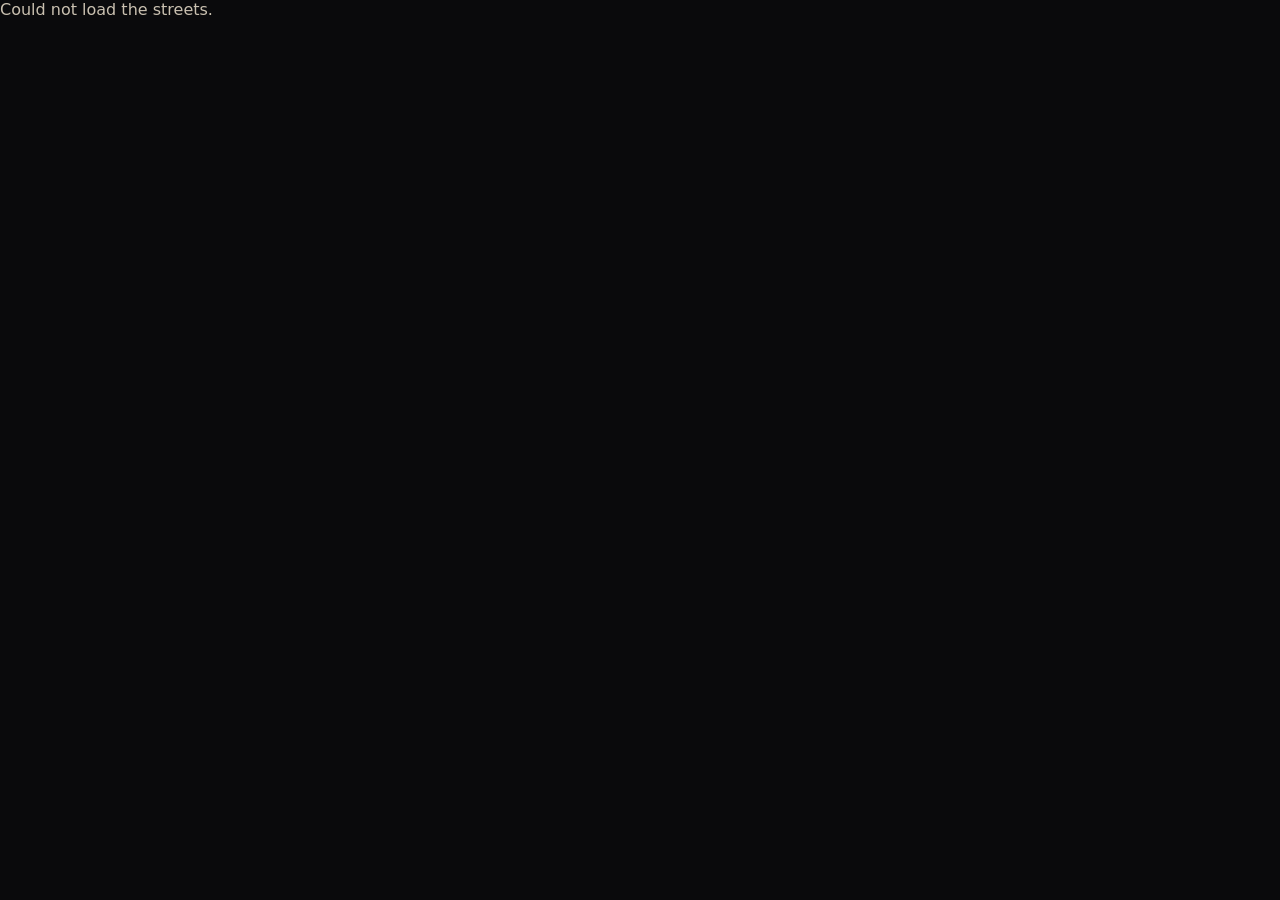
==== commit 9a3fc887: "Remove next unlock, heat and welcome cards from Streets" ====
--- a/Index.html
+++ b/Index.html
@@ -2,4038 +2,25 @@
 <html lang="en">
 <head>
 <meta charset="UTF-8">
-<meta http-equiv="Content-Security-Policy" content="default-src 'self' https: data: blob: 'unsafe-inline'; img-src 'self' data: https: blob:;">
-<meta name="viewport" content="width=device-width, initial-scale=1.0, maximum-scale=1.0, user-scalable=no, viewport-fit=cover">
-<meta name="apple-mobile-web-app-capable" content="yes">
-<meta name="apple-mobile-web-app-status-bar-style" content="black-translucent">
-<meta name="apple-mobile-web-app-title" content="Downtown Empire">
+<meta name="viewport" content="width=device-width, initial-scale=1, viewport-fit=cover">
 <title>Downtown Empire</title>
-
-<meta name="theme-color" content="#0a0a0c">
-<meta name="mobile-web-app-capable" content="yes">
-<link rel="manifest" href="manifest.json">
-<link rel="apple-touch-icon" href="apple-touch-icon.png">
-
-<link rel="stylesheet" href="https://cdnjs.cloudflare.com/ajax/libs/font-awesome/6.5.1/css/all.min.css">
-<link href="https://fonts.googleapis.com/css2?family=Cinzel:wght@600;700&family=Inter:wght@400;500;600;700&display=swap" rel="stylesheet">
-<style>
-:root{
-  --bg:#0a0a0c;--card:#141418;--card2:#1a1a20;
-  --border:#2a2a32;--red:#c41e3a;--gold:#d4af37;--gold2:#f0d060;
-  --text:#f2f2f5;--muted:#8b8b9a;
-  --st:env(safe-area-inset-top,0px);--sb:env(safe-area-inset-bottom,0px);
-  --nav:62px;
-}
-*{box-sizing:border-box;margin:0;padding:0;-webkit-tap-highlight-color:transparent}
-html,body{height:100%;height:100dvh;overflow:hidden;font-family:'Inter',system-ui,sans-serif;background:var(--bg);color:var(--text);font-size:14px;line-height:1.4}
-.hidden{display:none!important}
-
-/* AUTH */
-
-#auth{
-  height:100%;min-height:100dvh;width:100%;display:flex;align-items:center;justify-content:center;padding:16px;
-  position:relative;overflow:hidden;
-  background-color:#08050a;
-  background-image:
-    radial-gradient(ellipse 90% 55% at 50% -8%, rgba(196,30,58,.5), transparent 58%),
-    radial-gradient(circle at 12% 25%, rgba(212,175,55,.16), transparent 26%),
-    radial-gradient(circle at 88% 80%, rgba(140,20,35,.4), transparent 30%),
-    linear-gradient(180deg,#1c0d14 0%,#0c090f 50%,#050308 100%);
-}
-#auth::before{
-  content:'';position:absolute;inset:0;pointer-events:none;
-  background:
-    repeating-linear-gradient(90deg, transparent 0 18px, rgba(255,255,255,.015) 18px 19px),
-    linear-gradient(180deg, transparent 62%, rgba(0,0,0,.75) 100%);
-  background-size:100% 100%, 100% 100%;
-}
-#auth::after{
-  content:'';position:absolute;left:0;right:0;bottom:0;height:28%;pointer-events:none;
-  background:
-    linear-gradient(to top, #050306 0%, transparent 100%),
-    repeating-linear-gradient(90deg,
-      transparent 0 14px, #0c0c12 14px 22px,
-      transparent 22px 40px, #121218 40px 52px,
-      transparent 52px 70px, #0e0e14 70px 78px);
-  opacity:.55;
-  mask-image:linear-gradient(to top, #000 40%, transparent);
-}
-.remember{display:flex;align-items:center;gap:8px;font-size:13px;color:#d4c8b0;margin:8px 0 14px;user-select:none;white-space:nowrap}
-.remember input{width:18px;height:18px;flex-shrink:0;accent-color:#d4af37}
-
-.auth-banner{width:100%;max-width:360px;height:130px;border-radius:16px 16px 0 0;position:relative;overflow:hidden;border:1px solid var(--border);border-bottom:0;
-  background:linear-gradient(160deg,#1a1015,#0d0d12);box-shadow:0 0 50px rgba(196,30,58,.15)}
-.auth-banner .glow{position:absolute;inset:0;background:radial-gradient(ellipse at 50% 60%,rgba(212,175,55,.12),transparent 55%)}
-.auth-banner .inner{position:relative;z-index:1;height:100%;display:flex;flex-direction:column;align-items:center;justify-content:center}
-.auth-banner .crest{width:56px;height:56px;border-radius:50%;background:linear-gradient(145deg,#2a2010,#1a1508);border:2px solid var(--gold);display:flex;align-items:center;justify-content:center;box-shadow:0 0 20px rgba(212,175,55,.35);margin-bottom:8px}
-.auth-banner .crest i{font-size:22px;color:var(--gold)}
-.auth-banner h1{font-family:'Cinzel',serif;font-size:18px;letter-spacing:3px;color:var(--gold);font-weight:700}
-.auth-banner p{font-size:10px;color:var(--muted);letter-spacing:2px;margin-top:2px;text-transform:uppercase}
-.abox{width:100%;max-width:360px;background:#121216;border:1px solid var(--border);border-radius:0 0 16px 16px;padding:20px}
-.tabs{display:flex;gap:8px;margin-bottom:14px}
-.tab{flex:1;padding:12px;border-radius:10px;border:1px solid var(--border);background:#0c0c10;color:var(--muted);font-weight:600;font-size:13px}
-.tab.on{background:linear-gradient(135deg,#8b1528,var(--red));color:#fff;border-color:transparent}
-.af input,.af select{width:100%;padding:13px 14px;margin-bottom:10px;background:#0a0a0e;border:1px solid var(--border);border-radius:10px;color:var(--text);font-size:15px}
-.btn{display:inline-flex;align-items:center;justify-content:center;gap:6px;padding:12px 16px;border:none;border-radius:10px;font-weight:600;font-size:13px;touch-action:manipulation;-webkit-tap-highlight-color:transparent;cursor:pointer}
-.btn.p{background:linear-gradient(135deg,#8b1528,var(--red));color:#fff;width:100%;box-shadow:0 4px 16px rgba(196,30,58,.3)}
-.btn.s{background:transparent;color:var(--gold);border:1px solid rgba(212,175,55,.35)}
-.btn.d{background:var(--red);color:#fff}
-.btn.sm{padding:8px 12px;font-size:12px}
-.btn:disabled{opacity:.4;pointer-events:none}
-.hint{font-size:11px;color:var(--muted);text-align:center;margin-top:12px}.hint strong{color:var(--gold)}
-
-/* GAME SHELL */
-#game{height:100%;display:flex;flex-direction:column;overflow:hidden;padding-top:var(--st);padding-bottom:var(--sb);background:var(--bg)}
-
-/* PLAYER HEADER - like reference */
-.phead{background:#0e0e12;border-bottom:1px solid var(--border);padding:10px 14px 8px;flex-shrink:0}
-.phead-row{display:flex;align-items:center;gap:12px}
-.phead-av{width:48px;height:48px;border-radius:10px;background:linear-gradient(145deg,#2a2010,#1a1508);border:2px solid var(--red);display:flex;align-items:center;justify-content:center;flex-shrink:0;position:relative;overflow:hidden}
-.phead-av i{font-size:20px;color:var(--gold)}
-.phead-av .lvl{position:absolute;bottom:-2px;left:-2px;background:var(--red);color:#fff;font-size:9px;font-weight:700;padding:1px 5px;border-radius:0 6px 0 8px}
-.phead-info{flex:1;min-width:0}
-.phead-name{font-family:'Cinzel',serif;font-size:15px;font-weight:700;letter-spacing:.6px;white-space:nowrap;overflow:hidden;text-overflow:ellipsis;color:var(--gold);text-shadow:0 0 10px rgba(212,175,55,.45)}
-.phead-meta{display:flex;align-items:center;gap:6px;margin-top:3px;flex-wrap:wrap}
-.phead-meta .rank{font-size:11px;color:var(--muted)}
-.tag{font-size:9px;font-weight:700;padding:2px 6px;border-radius:4px;text-transform:uppercase;letter-spacing:.3px}
-.tag.vip{background:var(--gold);color:#1a1500}
-.tag.owner{background:linear-gradient(135deg,#8b1528,var(--red));color:#fff}
-.phead-money{text-align:right;flex-shrink:0}
-.phead-money .cash{font-size:13px;font-weight:700;color:#4ade80}
-.phead-money .coins{font-size:12px;color:var(--gold);margin-top:2px}
-.phead-time{font-size:10px;color:var(--muted);margin-top:3px;letter-spacing:.6px;font-variant-numeric:tabular-nums}
-
-/* MULTI STAT BARS */
-.mbars{padding:6px 14px 10px;background:#0e0e12;border-bottom:1px solid var(--border);flex-shrink:0}
-.mbar-row{display:grid;grid-template-columns:repeat(4,1fr);gap:8px}
-.mbar{text-align:center}
-.mbar .ml{font-size:9px;color:var(--muted);font-weight:600;text-transform:uppercase;letter-spacing:.3px;margin-bottom:3px}
-.mbar .mv{font-size:11px;font-weight:700;margin-bottom:3px}
-.mbar .track{height:5px;background:#1a1a22;border-radius:3px;overflow:hidden}
-.mbar .fill{height:100%;border-radius:3px}
-.mbar .fill.e{background:linear-gradient(90deg,#b8860b,#e8c547)}
-.mbar .fill.n{background:linear-gradient(90deg,#8b1528,#e0244a)}
-.mbar .fill.h{background:linear-gradient(90deg,#1a7a40,#3d9b6a)}
-.mbar .fill.a{background:linear-gradient(90deg,#1a4a8b,#3b82f6)}
-
-#ct{flex:1;overflow:hidden;display:flex;flex-direction:column;min-height:0}
-.pg{display:none;flex:1;flex-direction:column;overflow:hidden;min-height:0}.pg.on{display:flex}
-.pb{flex:1;overflow-y:auto;min-height:0;-webkit-overflow-scrolling:touch;padding:14px}
-
-/* PROFILE - match reference */
-.profile-banner{
-  width:100%;height:160px;border-radius:12px;margin-bottom:16px;position:relative;overflow:hidden;
-  background:linear-gradient(160deg,#1a1510 0%,#0d0d10 40%,#15120e 100%);
-  border:1px solid #2a2520;
-  box-shadow:0 8px 32px rgba(0,0,0,.4);
-}
-.profile-banner .bg-texture{
-  position:absolute;inset:0;
-  background:
-    radial-gradient(ellipse at 50% 30%,rgba(212,175,55,.08),transparent 50%),
-    radial-gradient(ellipse at 20% 80%,rgba(196,30,58,.06),transparent 40%),
-    repeating-linear-gradient(90deg,transparent,transparent 2px,rgba(0,0,0,.03) 2px,rgba(0,0,0,.03) 4px);
-}
-.profile-banner .crest-wrap{
-  position:absolute;inset:0;display:flex;align-items:center;justify-content:center;
-}
-.crest-badge{
-  width:120px;height:120px;border-radius:50%;
-  background:radial-gradient(circle at 40% 35%,#3a3020,#1a1510 70%);
-  border:3px solid var(--gold);
-  box-shadow:0 0 30px rgba(212,175,55,.25), inset 0 0 20px rgba(0,0,0,.5);
-  display:flex;flex-direction:column;align-items:center;justify-content:center;
-  position:relative;
-}
-.crest-badge::before{
-  content:'';position:absolute;inset:-6px;border-radius:50%;
-  border:1px solid rgba(212,175,55,.25);
-}
-.crest-badge .guns{display:flex;gap:16px;margin-bottom:2px}
-.crest-badge .guns i{font-size:14px;color:var(--gold);opacity:.9}
-.crest-badge .center-ico{font-size:22px;color:var(--gold2);margin:2px 0}
-.crest-badge .cname{font-family:'Cinzel',serif;font-size:9px;font-weight:700;color:var(--gold);letter-spacing:1px;text-transform:uppercase;max-width:90px;overflow:hidden;text-overflow:ellipsis;white-space:nowrap}
-.crest-badge .crole{font-size:8px;color:#c9a227;letter-spacing:2px;margin-top:2px;text-transform:uppercase}
-
-.sec-title{font-size:15px;font-weight:700;display:flex;align-items:center;gap:8px;margin-bottom:12px;color:var(--text)}
-.sec-title i{color:var(--red);font-size:16px}
-
-.prof-card{background:var(--card);border:1px solid var(--border);border-radius:14px;padding:16px;margin-bottom:14px}
-.prof-top{display:flex;gap:12px;align-items:flex-start;margin-bottom:12px}
-.prof-av{width:52px;height:52px;border-radius:50%;background:linear-gradient(145deg,#2a2010,#1a1508);border:2px solid var(--gold);display:flex;align-items:center;justify-content:center;flex-shrink:0}
-.prof-av i{font-size:20px;color:var(--gold)}
-.prof-details{flex:1;min-width:0}
-.prof-details .name-row{display:flex;align-items:center;gap:6px;flex-wrap:wrap}
-.prof-details .name{
-  font-family:'Cinzel',serif;font-size:20px;font-weight:700;letter-spacing:1px;
-  background:linear-gradient(90deg,#a08020,#f0d060,#fff8d0,#f0d060,#a08020);
-  background-size:200% auto;-webkit-background-clip:text;-webkit-text-fill-color:transparent;background-clip:text;
-  animation:textGlow 3s linear infinite;
-  filter:drop-shadow(0 0 8px rgba(212,175,55,.45));
-}
-.prof-details .sub{font-size:12px;color:var(--muted);margin-top:3px}
-.prof-details .quote{font-size:12px;color:var(--muted);font-style:italic;margin-top:8px;line-height:1.4}
-
-.stat-grid{display:grid;grid-template-columns:repeat(3,1fr);gap:8px;margin-top:4px}
-.stat-cell{background:#0e0e14;border-radius:10px;padding:12px 8px;text-align:center;border:1px solid #1e1e28}
-.stat-cell .sv{font-size:16px;font-weight:700}
-.stat-cell .sl{font-size:10px;color:var(--muted);margin-top:3px;text-transform:capitalize}
-
-/* Generic pages */
-.ph{margin-bottom:12px}
-.ph h2{font-family:'Cinzel',serif;font-size:16px;color:var(--gold);font-weight:700;display:flex;align-items:center;gap:8px}
-.ph h2 i{color:var(--red)}.ph .sub{font-size:12px;color:var(--muted);margin-top:3px}
-.cd{background:var(--card);border:1px solid var(--border);border-radius:14px;padding:14px;margin-bottom:10px}
-.cd.f{}
-.cd h3{font-size:11px;color:var(--gold);margin-bottom:8px;font-weight:700;text-transform:uppercase;letter-spacing:.5px}
-.cd p{font-size:13px;color:var(--muted);margin:4px 0}.cd strong{color:var(--text)}
-.gold{color:var(--gold);font-weight:700}
-.cg{display:grid;grid-template-columns:1fr 1fr;gap:10px}
-.cg .cd{margin-bottom:0}
-
-.rr{display:grid;grid-template-columns:1fr 1fr;gap:10px;margin-bottom:12px}
-.rc{background:var(--card);border:1px solid var(--border);border-radius:12px;padding:14px;text-align:center}
-.rc strong{display:block;font-size:13px;margin-bottom:4px}.rc p{font-size:11px;color:var(--muted);margin-bottom:8px}
-.rc .btn{width:100%;padding:10px;font-size:12px}
-.tg{display:grid;grid-template-columns:1fr 1fr;gap:10px}
-.tc{background:var(--card);border:1px solid var(--border);border-radius:14px;padding:14px;text-align:center}
-.tc .ico{width:42px;height:42px;border-radius:12px;background:rgba(196,30,58,.1);display:flex;align-items:center;justify-content:center;margin:0 auto 8px;border:1px solid rgba(196,30,58,.2)}
-.tc .ico i{font-size:18px;color:var(--red)}
-.tc h3{font-size:14px;font-weight:600;margin-bottom:4px}
-.tc p{font-size:11px;color:var(--muted)}
-.tc .b{color:var(--gold);font-size:12px;font-weight:700;margin:4px 0}
-.tc .btn{width:100%;margin-top:8px;padding:10px;font-size:13px}
-
-.ig{display:grid;grid-template-columns:1fr 1fr;gap:10px}
-.ic{background:var(--card);border:1px solid var(--border);border-radius:14px;padding:14px;display:flex;flex-direction:column;gap:4px}
-.ic .icn{width:44px;height:44px;border-radius:12px;background:rgba(212,175,55,.08);display:flex;align-items:center;justify-content:center;margin:0 auto 6px;border:1px solid rgba(212,175,55,.15)}
-.ic .icn i{font-size:20px;color:var(--gold)}
-.ic h4{font-size:13px;font-weight:600;text-align:center}
-.ic .ds{font-size:11px;color:var(--muted);text-align:center;flex:1}
-.ic .mt{font-size:11px;color:var(--gold);text-align:center;font-weight:600}
-.ic .ow{font-size:11px;color:#3d9b6a;text-align:center;font-weight:600}
-.ic .btn{width:100%;margin-top:6px;padding:9px;font-size:12px}
-.ic.rare{border-color:rgba(107,91,149,.5)}
-.ic.epic{border-color:rgba(201,162,39,.45)}
-
-.lr{display:flex;justify-content:space-between;align-items:center;padding:10px 0;border-bottom:1px solid var(--border);font-size:13px;gap:8px}
-.lr span:first-child{flex:1;min-width:0;overflow:hidden;text-overflow:ellipsis;white-space:nowrap}
-.lr .ac{display:flex;gap:6px;flex-shrink:0}
-
-.am{display:grid;grid-template-columns:1fr 1fr;gap:8px;margin-bottom:12px}
-.am button{padding:14px 12px;border-radius:12px;border:1px solid var(--border);background:var(--card);color:var(--text);font-size:12px;font-weight:600;text-align:left}
-.am button i{color:var(--gold);margin-right:6px;width:16px}
-.am button.on{border-color:rgba(212,175,55,.4);background:#1a1520}
-.ap{display:none}.ap.on{display:block}
-.ap label{display:flex;justify-content:space-between;align-items:center;font-size:12px;color:var(--muted);margin-bottom:6px}
-.ap input,.ap select{padding:8px 10px;background:#0a0a0e;border:1px solid var(--border);border-radius:8px;color:var(--text);font-size:13px}
-.ap input[type=number]{width:90px}
-.fr{display:flex;gap:8px;margin-bottom:6px;flex-wrap:wrap}.fr input{flex:1;min-width:70px}
-.aa{display:flex;flex-wrap:wrap;gap:6px;margin-top:8px}.aa .btn{flex:1;min-width:80px;padding:10px;font-size:12px}
-
-
-.nb{flex:1;display:flex;flex-direction:column;align-items:center;justify-content:center;gap:3px;background:0;border:0;color:var(--muted);font-size:9px;font-weight:500}
-.nb i{font-size:17px}.nb.on{color:var(--gold)}.nb.ao{display:none}.nb.ao.show{display:flex}
-
-.toast{position:fixed;bottom:calc(var(--nav)+var(--sb)+14px);left:50%;transform:translateX(-50%);background:#1a1a20;border:1px solid rgba(212,175,55,.4);color:var(--text);padding:10px 18px;border-radius:20px;font-size:13px;font-weight:600;z-index:100;max-width:90%}
-.msg{margin-top:8px;padding:8px;border-radius:8px;font-size:12px;text-align:center}
-.msg.ok{background:rgba(61,155,106,.15);color:#7dcea0}.msg.err{background:rgba(196,60,60,.15);color:#f08080}
-.note{font-size:11px;color:var(--muted);text-align:center;margin-top:8px}
-.qr{display:flex;gap:8px}.qr .btn{flex:1;padding:10px;font-size:12px}
-#cl{display:flex;flex-direction:column;gap:10px}
-.cb{width:100%;padding:16px 14px;border-radius:12px;border:1px solid var(--border);background:var(--card);color:var(--text);font-size:14px;font-weight:600;text-align:left;min-height:52px;display:flex;align-items:center;justify-content:space-between;touch-action:manipulation}
-.cb.on{border-color:var(--gold);color:var(--gold);background:#1a1810}
-
-.cb.on{border-color:rgba(212,175,55,.5);color:var(--gold)}
-#more{position:fixed;inset:0;background:rgba(0,0,0,.8);z-index:200;display:flex;align-items:flex-end;justify-content:center;padding:0}
-#more .box{max-height:80vh;overflow-y:auto;-webkit-overflow-scrolling:touch}
-#bm{touch-action:manipulation;-webkit-tap-highlight-color:rgba(212,175,55,0.3);cursor:pointer;position:relative;z-index:6}
-.nb{touch-action:manipulation;-webkit-tap-highlight-color:transparent;cursor:pointer;min-width:0;padding:4px 2px}
-#more .box{background:#141418;border-radius:20px 20px 0 0;padding:20px;width:100%;max-width:420px;border:1px solid var(--border);border-bottom:0}
-#more .grid{display:grid;grid-template-columns:1fr 1fr 1fr;gap:10px}
-#more .btn{flex-direction:column;padding:16px;font-size:12px;border-radius:12px;min-height:64px;touch-action:manipulation;-webkit-tap-highlight-color:rgba(212,175,55,0.25);cursor:pointer}
-#more .btn i{font-size:20px;margin-bottom:6px}
-
-
-/* PAGE BANNERS - PREMIUM */
-.page-banner{
-  width:100%;height:110px;border-radius:14px;margin-bottom:14px;position:relative;overflow:hidden;
-  border:1px solid rgba(212,175,55,0.15);flex-shrink:0;
-  box-shadow:0 8px 32px rgba(0,0,0,0.45), inset 0 1px 0 rgba(255,255,255,0.04);
-}
-.page-banner .pb-bg{position:absolute;inset:0}
-.page-banner .pb-shine{
-  position:absolute;inset:0;
-  background:linear-gradient(105deg, transparent 40%, rgba(255,255,255,0.04) 45%, rgba(255,255,255,0.08) 50%, rgba(255,255,255,0.04) 55%, transparent 60%);
-  background-size:200% 100%;
-  animation:shineSweep 4s ease-in-out infinite;
-  pointer-events:none;
-}
-@keyframes shineSweep{
-  0%{background-position:100% 0}
-  100%{background-position:-100% 0}
-}
-.page-banner .pb-content{position:relative;z-index:2;height:100%;display:flex;flex-direction:column;align-items:center;justify-content:center;text-align:center}
-.page-banner .pb-icon{
-  width:40px;height:40px;border-radius:50%;display:flex;align-items:center;justify-content:center;margin-bottom:8px;
-  border:2px solid rgba(212,175,55,0.45);
-  background:radial-gradient(circle at 40% 35%, rgba(40,35,20,0.9), rgba(10,10,14,0.95));
-  box-shadow:0 0 16px rgba(212,175,55,0.25), inset 0 0 10px rgba(0,0,0,0.4);
-}
-.page-banner .pb-icon i{font-size:17px;color:var(--gold);filter:drop-shadow(0 0 6px rgba(212,175,55,0.5))}
-.page-banner .pb-title{
-  font-family:'Cinzel',serif;font-size:16px;font-weight:700;letter-spacing:3px;text-transform:uppercase;
-  background:linear-gradient(90deg, #a08020, #f0d060, #fff2b0, #f0d060, #a08020);
-  background-size:200% auto;
-  -webkit-background-clip:text;-webkit-text-fill-color:transparent;background-clip:text;
-  animation:textGlow 3s linear infinite;
-  filter:drop-shadow(0 0 8px rgba(212,175,55,0.35));
-}
-@keyframes textGlow{
-  0%{background-position:0% center}
-  100%{background-position:200% center}
-}
-.page-banner .pb-sub{
-  font-size:10px;color:rgba(200,190,160,0.7);letter-spacing:1.5px;margin-top:4px;
-  text-shadow:0 0 10px rgba(212,175,55,0.15);
-}
-
-/* Theme backgrounds */
-.pb-streets .pb-bg{background:
-  radial-gradient(ellipse at 20% 80%,rgba(196,30,58,0.2),transparent 50%),
-  radial-gradient(ellipse at 80% 20%,rgba(212,175,55,0.08),transparent 40%),
-  linear-gradient(160deg,#1a1218 0%,#0c0c10 50%,#141018 100%)}
-.pb-crimes .pb-bg{background:
-  radial-gradient(ellipse at 70% 40%,rgba(196,30,58,0.28),transparent 50%),
-  radial-gradient(ellipse at 20% 90%,rgba(100,20,30,0.2),transparent 40%),
-  linear-gradient(160deg,#1a0c0c 0%,#0c0808 50%,#140c0c 100%)}
-.pb-gym .pb-bg{background:
-  radial-gradient(ellipse at 50% 100%,rgba(59,130,246,0.18),transparent 50%),
-  radial-gradient(ellipse at 10% 20%,rgba(212,175,55,0.06),transparent 40%),
-  linear-gradient(160deg,#0e141c 0%,#0a0c10 50%,#10161c 100%)}
-.pb-fight .pb-bg{background:
-  radial-gradient(ellipse at 50% 50%,rgba(196,30,58,0.3),transparent 55%),
-  radial-gradient(ellipse at 90% 10%,rgba(180,40,20,0.15),transparent 40%),
-  linear-gradient(160deg,#1a0808 0%,#0c0606 50%,#140a0a 100%)}
-.pb-shop .pb-bg{background:
-  radial-gradient(ellipse at 60% 30%,rgba(212,175,55,0.2),transparent 50%),
-  radial-gradient(ellipse at 20% 80%,rgba(160,120,40,0.1),transparent 40%),
-  linear-gradient(160deg,#16120a 0%,#0c0a06 50%,#12100a 100%)}
-.pb-bank .pb-bg{background:
-  radial-gradient(ellipse at 40% 60%,rgba(61,155,106,0.2),transparent 50%),
-  radial-gradient(ellipse at 80% 20%,rgba(212,175,55,0.08),transparent 40%),
-  linear-gradient(160deg,#0a1410 0%,#080c0a 50%,#0a1210 100%)}
-.pb-housing .pb-bg{background:
-  radial-gradient(ellipse at 50% 20%,rgba(107,91,149,0.2),transparent 50%),
-  radial-gradient(ellipse at 80% 80%,rgba(212,175,55,0.08),transparent 40%),
-  linear-gradient(160deg,#12101a 0%,#0a0a10 50%,#14121a 100%)}
-.pb-travel .pb-bg{background:
-  radial-gradient(ellipse at 80% 50%,rgba(59,130,246,0.18),transparent 50%),
-  radial-gradient(ellipse at 20% 30%,rgba(100,160,220,0.1),transparent 40%),
-  linear-gradient(160deg,#0a1018 0%,#080a10 50%,#0c121a 100%)}
-.pb-vip .pb-bg{background:
-  radial-gradient(ellipse at 50% 50%,rgba(212,175,55,0.28),transparent 55%),
-  radial-gradient(ellipse at 10% 80%,rgba(180,140,40,0.12),transparent 40%),
-  linear-gradient(160deg,#1a1608 0%,#100e06 50%,#161208 100%)}
-.pb-inv .pb-bg{background:
-  radial-gradient(ellipse at 30% 50%,rgba(107,140,255,0.15),transparent 50%),
-  radial-gradient(ellipse at 70% 20%,rgba(212,175,55,0.08),transparent 40%),
-  linear-gradient(160deg,#10141a 0%,#0a0c10 50%,#12161c 100%)}
-.pb-admin .pb-bg{background:
-  radial-gradient(ellipse at 50% 30%,rgba(196,30,58,0.22),transparent 50%),
-  radial-gradient(ellipse at 80% 80%,rgba(212,175,55,0.1),transparent 40%),
-  linear-gradient(160deg,#1a1018 0%,#0c0a10 50%,#161018 100%)}
-
-/* Icon accent colors */
-.pb-streets .pb-icon{border-color:rgba(196,30,58,0.5);box-shadow:0 0 16px rgba(196,30,58,0.3)}
-.pb-streets .pb-icon i{color:#e0244a;filter:drop-shadow(0 0 6px rgba(224,36,74,0.5))}
-.pb-crimes .pb-icon{border-color:rgba(196,30,58,0.55);box-shadow:0 0 16px rgba(196,30,58,0.35)}
-.pb-crimes .pb-icon i{color:#e0244a;filter:drop-shadow(0 0 6px rgba(224,36,74,0.5))}
-.pb-gym .pb-icon{border-color:rgba(59,130,246,0.5);box-shadow:0 0 16px rgba(59,130,246,0.3)}
-.pb-gym .pb-icon i{color:#3b82f6;filter:drop-shadow(0 0 6px rgba(59,130,246,0.5))}
-.pb-fight .pb-icon{border-color:rgba(196,30,58,0.55);box-shadow:0 0 16px rgba(196,30,58,0.35)}
-.pb-fight .pb-icon i{color:#e0244a;filter:drop-shadow(0 0 6px rgba(224,36,74,0.5))}
-.pb-shop .pb-icon{border-color:rgba(212,175,55,0.55);box-shadow:0 0 16px rgba(212,175,55,0.3)}
-.pb-bank .pb-icon{border-color:rgba(61,155,106,0.5);box-shadow:0 0 16px rgba(61,155,106,0.3)}
-.pb-bank .pb-icon i{color:#3d9b6a;filter:drop-shadow(0 0 6px rgba(61,155,106,0.5))}
-.pb-housing .pb-icon{border-color:rgba(139,123,184,0.5);box-shadow:0 0 16px rgba(107,91,149,0.3)}
-.pb-housing .pb-icon i{color:#8b7bb8;filter:drop-shadow(0 0 6px rgba(139,123,184,0.5))}
-.pb-travel .pb-icon{border-color:rgba(59,130,246,0.5);box-shadow:0 0 16px rgba(59,130,246,0.3)}
-.pb-travel .pb-icon i{color:#3b82f6;filter:drop-shadow(0 0 6px rgba(59,130,246,0.5))}
-.pb-vip .pb-icon{border-color:rgba(212,175,55,0.6);box-shadow:0 0 20px rgba(212,175,55,0.4)}
-.pb-inv .pb-icon{border-color:rgba(107,140,255,0.5);box-shadow:0 0 16px rgba(107,140,255,0.3)}
-.pb-inv .pb-icon i{color:#6b8cff;filter:drop-shadow(0 0 6px rgba(107,140,255,0.5))}
-.pb-admin .pb-icon{border-color:rgba(196,30,58,0.5);box-shadow:0 0 16px rgba(196,30,58,0.3)}
-.pb-admin .pb-icon i{color:#e0244a;filter:drop-shadow(0 0 6px rgba(224,36,74,0.5))}
-
-.mbar-tap{cursor:pointer;-webkit-user-select:none}
-.mbar-tap:active{opacity:0.75;transform:scale(0.97)}
-.mbar-tap .ml::after{content:' ◆';font-size:8px;opacity:0.6}
-
-
-/* PREMIUM AUTH */
-#auth{height:100%;display:flex;align-items:center;justify-content:center;padding:20px;
-  background:#0a0a0c;
-  background-image:
-    radial-gradient(ellipse at 50% 0%, rgba(196,30,58,0.18), transparent 55%),
-    radial-gradient(ellipse at 50% 100%, rgba(212,175,55,0.06), transparent 45%),
-    repeating-linear-gradient(0deg, transparent, transparent 40px, rgba(255,255,255,0.01) 40px, rgba(255,255,255,0.01) 41px);
-}
-.auth-wrap{width:100%;max-width:380px}
-.auth-hero{
-  position:relative;overflow:hidden;border-radius:16px 16px 0 0;
-  border:1px solid rgba(212,175,55,0.2);border-bottom:0;
-  height:180px;display:flex;flex-direction:column;align-items:center;justify-content:center;
-  box-shadow:0 0 40px rgba(196,30,58,0.12);
-}
-.auth-hero-bg{
-  position:absolute;inset:0;
-  background:
-    radial-gradient(ellipse at 50% 60%, rgba(212,175,55,0.12), transparent 55%),
-    radial-gradient(ellipse at 20% 80%, rgba(196,30,58,0.15), transparent 45%),
-    linear-gradient(160deg, #1a1210 0%, #0c0c10 50%, #141018 100%);
-}
-.auth-hero-shine{
-  position:absolute;inset:0;
-  background:linear-gradient(105deg, transparent 40%, rgba(255,255,255,0.05) 50%, transparent 60%);
-  background-size:200% 100%;
-  animation:shineSweep 5s ease-in-out infinite;
-  pointer-events:none;
-}
-.auth-crest{position:relative;z-index:2;width:88px;height:88px;margin-bottom:10px}
-.auth-crest-ring{
-  position:absolute;inset:-4px;border-radius:50%;
-  border:1px solid rgba(212,175,55,0.35);
-  box-shadow:0 0 20px rgba(212,175,55,0.2);
-  animation:crestPulse 3s ease-in-out infinite;
-}
-@keyframes crestPulse{0%,100%{box-shadow:0 0 16px rgba(212,175,55,0.2)}50%{box-shadow:0 0 28px rgba(212,175,55,0.4)}}
-.auth-crest-inner{
-  width:100%;height:100%;border-radius:50%;
-  background:radial-gradient(circle at 40% 35%, #3a3020, #1a1510 70%);
-  border:2px solid var(--gold);
-  box-shadow:0 0 24px rgba(212,175,55,0.3), inset 0 0 16px rgba(0,0,0,0.5);
-  display:flex;flex-direction:column;align-items:center;justify-content:center;
-}
-.auth-guns{display:flex;gap:12px;margin-bottom:2px}
-.auth-guns i{font-size:11px;color:var(--gold);opacity:0.9}
-.auth-crown{font-size:18px;color:#f0d060;filter:drop-shadow(0 0 6px rgba(212,175,55,0.5));margin:1px 0}
-.auth-crest-name{font-family:'Cinzel',serif;font-size:8px;font-weight:700;color:var(--gold);letter-spacing:1.5px}
-.auth-title{
-  position:relative;z-index:2;font-family:'Cinzel',serif;font-size:20px;font-weight:700;letter-spacing:3px;
-  background:linear-gradient(90deg,#a08020,#f0d060,#fff2b0,#f0d060,#a08020);
-  background-size:200% auto;-webkit-background-clip:text;-webkit-text-fill-color:transparent;background-clip:text;
-  animation:textGlow 3s linear infinite;
-  filter:drop-shadow(0 0 10px rgba(212,175,55,0.3));
-}
-.auth-tag{position:relative;z-index:2;font-size:10px;color:rgba(200,190,160,0.65);letter-spacing:2px;margin-top:4px;text-transform:uppercase}
-.abox{
-  background:linear-gradient(180deg,#16161c,#0e0e14);
-  border:1px solid rgba(212,175,55,0.15);border-radius:0 0 16px 16px;
-  padding:20px;box-shadow:0 20px 50px rgba(0,0,0,0.5);
-}
-
-
-/* Admin touch-friendly */
-#amn{
-  display:grid;grid-template-columns:1fr 1fr;gap:8px;margin-bottom:12px;
-  position:relative;z-index:1;
-  background:transparent;
-  padding:0 0 10px;
-}
-#amn button{
-  min-height:44px;padding:10px 8px;font-size:12px;border-radius:10px;
-  border:1px solid var(--border);background:var(--card);color:var(--text);
-  touch-action:manipulation;-webkit-tap-highlight-color:rgba(212,175,55,0.2);
-  cursor:pointer;user-select:none;-webkit-user-select:none;
-}
-#amn button.on{background:linear-gradient(135deg,#3a1018,#2a0c12);border-color:rgba(196,30,58,0.5);color:#f0d0d0}
-#amn button i{margin-right:4px}
-.ap label{display:block;margin-bottom:10px;font-size:12px;color:var(--muted)}
-.ap input,.ap select{
-  width:100%;margin-top:4px;padding:12px 10px;font-size:16px;
-  background:#0a0a0e;border:1px solid var(--border);border-radius:10px;color:var(--text);
-  -webkit-appearance:none;appearance:none;
-}
-.ap .btn,.ap button.btn{
-  min-height:44px;touch-action:manipulation;-webkit-tap-highlight-color:rgba(196,30,58,0.25);
-  cursor:pointer;user-select:none;
-}
-.ap .fr{display:flex;gap:8px;flex-wrap:wrap}
-.ap .fr input{flex:1;min-width:100px}
-.lr{display:flex;align-items:center;justify-content:space-between;gap:8px;padding:10px 0;border-bottom:1px solid var(--border);min-height:48px}
-.lr .ac{display:flex;gap:6px;flex-wrap:wrap;align-items:center}
-.lr .ac .btn,.lr .ac button{min-height:40px;min-width:44px;padding:8px 10px;font-size:11px;touch-action:manipulation}
-
-
-.bn{height:var(--nav);min-height:var(--nav);background:#0c0c10;border-top:1px solid var(--border);display:flex;align-items:stretch;flex-shrink:0}
-.nb{flex:1;display:flex;flex-direction:column;align-items:center;justify-content:center;gap:2px;background:0;border:0;color:var(--muted);font-size:9px;font-weight:600;min-height:48px;touch-action:manipulation;cursor:pointer;padding:4px 2px}
-.nb i{font-size:14px}
-.nb.on{color:var(--gold)}
-.nb.ao{display:flex}
-
-.hub{display:grid;grid-template-columns:1fr 1fr;gap:10px;margin-top:12px}
-.hub button.btn{min-height:70px;flex-direction:column;gap:6px;font-size:12px;border-radius:12px}
-.hub button i{font-size:16px;color:var(--gold)}
-.hub button.wide{grid-column:1/-1;min-height:48px;flex-direction:row}
-.login-card{width:100%;max-width:340px;background:rgba(12,10,14,.92);border:1px solid #2a2520;border-radius:18px;padding:22px 18px;position:relative;z-index:2;box-shadow:0 20px 60px rgba(0,0,0,.55)}
-.login-crest{width:64px;height:64px;border-radius:50%;margin:0 auto 10px;border:2px solid var(--gold);display:flex;align-items:center;justify-content:center;background:#1a140c;box-shadow:0 0 24px rgba(212,175,55,.4);color:var(--gold);font-size:22px}
-.login-card h1{font-family:Cinzel,serif;text-align:center;color:var(--gold);font-size:20px;letter-spacing:2px}
-.login-sub{text-align:center;font-size:10px;letter-spacing:3px;color:var(--muted);margin:4px 0 16px}
-.login-card input,.login-card select{width:100%;padding:13px 12px;margin-bottom:8px;border-radius:10px;border:1px solid var(--border);background:#0a0a0e;color:var(--text);font-size:16px}
-#auth{height:100%;min-height:100dvh;width:100%;display:flex;align-items:flex-end;justify-content:center;padding:18px 16px 28px;position:relative;overflow:hidden;background:#050308}
-#auth .alley{position:absolute;inset:0;background:
-  radial-gradient(ellipse 70% 40% at 50% 0%, rgba(180,20,40,.55), transparent 60%),
-  linear-gradient(180deg, #2a1018 0%, #0a070c 45%, #030204 100%);
-}
-#auth .neon{position:absolute;top:8%;left:0;right:0;text-align:center;height:90px;pointer-events:none;
-  background:radial-gradient(ellipse at center, rgba(212,175,55,.22), transparent 70%)}
-#auth .smoke{position:absolute;inset:0;pointer-events:none;
-  background:repeating-linear-gradient(180deg, transparent 0 40px, rgba(255,255,255,.015) 40px 41px);
-  opacity:.5}
-#auth .door{position:relative;z-index:2;width:100%;max-width:360px;
-  background:linear-gradient(180deg,#1a120c 0%, #0e0a0c 100%);
-  border:1px solid #6a5420;
-  box-shadow:0 0 0 1px #2a1c10, 0 24px 50px rgba(0,0,0,.7), inset 0 1px 0 rgba(212,175,55,.25);
-  padding:18px 16px 16px}
-#auth .filigree{text-align:center;color:#d4af37;font-size:10px;letter-spacing:3px;font-family:Cinzel,serif;margin-bottom:8px}
-#auth .filigree.small{margin:10px 0;letter-spacing:2px}
-#auth .stamp{margin:0 auto 10px;width:max-content;padding:3px 8px;border:1px solid #8b1528;color:#e0244a;font-size:9px;letter-spacing:2px;font-weight:700}
-#auth h1{font-family:Cinzel,serif;text-align:center;color:#f0d060;font-size:26px;line-height:1.05;letter-spacing:3px;text-shadow:0 0 18px rgba(212,175,55,.35);margin:0 0 6px}
-#auth .tagline{text-align:center;color:#8b8070;font-size:11px;font-style:italic;margin-bottom:14px}
-#auth .lab{display:block;font-size:10px;letter-spacing:2px;color:#d4af37;text-transform:uppercase;margin:8px 0 4px}
-#auth .door-body input,#auth .door-body select{
-  width:100%;padding:12px 12px;background:#07060a;border:1px solid #3a3228;color:#f2e6c9;font-size:16px;border-radius:0}
-#auth .btn-knock{width:100%;margin-top:12px;padding:14px;background:linear-gradient(180deg,#8b1528,#5a0e18);border:1px solid #d4af37;color:#f8e7b0;font-family:Cinzel,serif;font-weight:700;letter-spacing:3px;font-size:13px}
-#auth .btn-ghost{width:100%;margin-top:8px;padding:10px;background:transparent;border:0;color:#9a8b70;font-size:12px;text-decoration:underline}
-#auth .tiny{font-size:11px;color:#8b8070;margin:8px 0}
-#auth .remember{color:#c4b89a;margin:10px 0 0}
-
-#auth{height:100%;min-height:100dvh;width:100%;display:flex;align-items:center;justify-content:center;padding:20px;position:relative;overflow:hidden;background:#07050a}
-.lg-bg{position:absolute;inset:0;background:
-  radial-gradient(ellipse 80% 50% at 50% -10%, rgba(212,175,55,.28), transparent 55%),
-  radial-gradient(ellipse 60% 40% at 50% 110%, rgba(160,20,40,.35), transparent 55%),
-  linear-gradient(180deg,#1a1016,#08060b 55%,#050308)}
-.lg-vignette{position:absolute;inset:0;box-shadow:inset 0 0 120px 40px #000;pointer-events:none}
-.lg-panel{position:relative;z-index:2;width:100%;max-width:340px;text-align:center}
-.lg-glow-ring{position:absolute;left:50%;top:18px;width:160px;height:160px;transform:translateX(-50%);border-radius:50%;
-  background:radial-gradient(circle,rgba(212,175,55,.28),transparent 70%);filter:blur(6px);pointer-events:none}
-.lg-crest{position:relative;width:78px;height:78px;margin:0 auto 12px;border-radius:50%;
-  display:flex;align-items:center;justify-content:center;
-  background:radial-gradient(circle at 35% 30%,#3a2a14,#120e0a);
-  border:2px solid #e6c65a;
-  box-shadow:0 0 18px rgba(212,175,55,.65),0 0 40px rgba(212,175,55,.25),inset 0 0 12px rgba(0,0,0,.6);
-  color:#f0d060;font-size:26px}
-.lg-kicker{font-size:10px;letter-spacing:4px;color:#c9a227;margin-bottom:8px}
-.lg-title{font-family:Cinzel,serif;font-size:34px;line-height:1.05;font-weight:700;letter-spacing:2px;margin:0;
-  background:linear-gradient(90deg,#8a7018,#f3d56a,#fff3c2,#f3d56a,#8a7018);
-  background-size:200% auto;-webkit-background-clip:text;-webkit-text-fill-color:transparent;background-clip:text;
-  animation:textGlow 4s linear infinite;
-  filter:drop-shadow(0 0 10px rgba(212,175,55,.55))}
-.lg-sub{color:#9a9080;font-size:12px;margin:10px 0 18px;font-style:italic}
-.lg-form input,.lg-form select{width:100%;padding:13px 14px;margin-bottom:8px;border-radius:12px;border:1px solid #3a3428;
-  background:rgba(8,8,12,.85);color:#f4ead0;font-size:16px}
-.lg-form input:focus{outline:none;border-color:#d4af37;box-shadow:0 0 0 3px rgba(212,175,55,.18),0 0 16px rgba(212,175,55,.2)}
-.lg-enter{width:100%;margin-top:8px;padding:14px;border:0;border-radius:12px;cursor:pointer;
-  background:linear-gradient(135deg,#8b1528,var(--red));
-  color:#fff;font-weight:700;letter-spacing:.4px;font-size:14px;
-  box-shadow:0 6px 18px rgba(196,30,58,.35)}
-.lg-link{width:100%;margin-top:10px;background:none;border:0;color:#c9a227;font-size:13px;text-decoration:underline;cursor:pointer}
-.lg-tiny{font-size:11px;color:#8b8070;margin:8px 0}
-.lg-reg{margin-top:12px;padding-top:12px;border-top:1px solid #2a2520}
-.lg-form .remember{display:flex;align-items:center;justify-content:flex-start;gap:8px;text-align:left;white-space:nowrap;margin:6px 0 10px;color:#c9b894;font-size:13px}
-.lg-form .remember input{width:18px;height:18px;margin:0;flex-shrink:0}
-input,select,textarea{
-  color-scheme:dark;
-  -webkit-appearance:none;appearance:none;
-  background:#0a0a0e !important;
-  color:#f2f2f5 !important;
-  border:1px solid #2a2a32 !important;
-  caret-color:#d4af37;
-}
-input::placeholder,textarea::placeholder{color:#8b8b9a !important;opacity:1}
-
-.gbanner{width:100%;aspect-ratio:16/5;max-height:100px;overflow:hidden;border-radius:10px;margin-bottom:8px;border:1px solid #2a2520;background:#0a080c}
-.gbanner img{width:100%;height:100%;object-fit:cover;object-position:center;display:block}
-
-.gbanner.cosa{
-  height:86px;aspect-ratio:auto;max-height:86px;
-  background:
-    radial-gradient(ellipse at 20% 50%, rgba(212,175,55,.18), transparent 45%),
-    linear-gradient(90deg,#1a0a10,#3a1018 40%,#14080c);
-  display:flex;align-items:center;gap:10px;padding:0 12px;
-  box-sizing:border-box;
-}
-.gbanner.cosa .c-crest{
-  width:54px;height:54px;flex-shrink:0;border-radius:50%;
-  border:2px solid #d4af37;display:flex;align-items:center;justify-content:center;
-  background:radial-gradient(circle at 35% 30%,#4a3418,#1a1008);
-  color:#f0d060;font-size:20px;
-  box-shadow:0 0 12px rgba(212,175,55,.4);
-}
-.gbanner.cosa .c-txt{text-align:left;line-height:1.1}
-.gbanner.cosa .c-name{
-  font-family:Cinzel,serif;font-size:16px;letter-spacing:2px;font-weight:700;
-  background:linear-gradient(90deg,#8a7018,#f3d56a,#fff3c2,#f3d56a,#8a7018);
-  background-size:200% auto;-webkit-background-clip:text;-webkit-text-fill-color:transparent;background-clip:text;
-  filter:drop-shadow(0 0 6px rgba(212,175,55,.4));
-}
-.gbanner.cosa .c-sub{font-size:9px;letter-spacing:3px;color:#c9a227;margin-top:3px}
-
-.icn{width:58px;height:58px;padding:0;overflow:hidden}
-.icn .art,.pb-icon .art,.prof-av .art,.phead-av .art{width:100%;height:100%;display:block}
-.pb-icon{width:48px;height:48px;padding:0;overflow:hidden;border-radius:12px}
-
-.owner-banner{display:none!important}
-.owner-banner-old{
-  width:100%;height:78px;border-radius:10px;margin-bottom:10px;
-  display:flex;align-items:center;gap:10px;padding:0 12px;box-sizing:border-box;
-  background:radial-gradient(ellipse at 18% 50%,rgba(212,175,55,.22),transparent 50%),linear-gradient(90deg,#1a0c10,#3a1218 50%,#12080c);
-  border:1px solid #6a5420;
-}
-.owner-banner .ob-crest{
-  width:48px;height:48px;border-radius:50%;border:2px solid #d4af37;
-  display:flex;align-items:center;justify-content:center;color:#f0d060;flex-shrink:0;
-  background:radial-gradient(circle at 35% 30%,#4a3418,#1a1008);
-  box-shadow:0 0 12px rgba(212,175,55,.4);
-}
-.owner-banner .ob-name{
-  font-family:Cinzel,serif;font-size:18px;letter-spacing:1px;font-weight:700;color:#f0d060;
-  text-shadow:0 0 10px rgba(212,175,55,.45);
-}
-.owner-banner .ob-role{font-size:10px;letter-spacing:3px;color:#c9a227;margin-top:3px}
-
-.owner-banner.xl{
-  height:96px;position:relative;overflow:hidden;
-  background:
-    radial-gradient(ellipse at 15% 50%, rgba(212,175,55,.35), transparent 42%),
-    radial-gradient(ellipse at 90% 80%, rgba(160,20,40,.4), transparent 40%),
-    linear-gradient(100deg,#2a1016,#0c080a 55%,#1a0c12);
-  box-shadow:0 0 24px rgba(212,175,55,.18), inset 0 1px 0 rgba(240,208,96,.25);
-}
-.owner-banner.xl::after{
-  content:'';position:absolute;inset:0;pointer-events:none;
-  background:linear-gradient(110deg,transparent 40%,rgba(255,230,150,.12) 50%,transparent 60%);
-  animation:textGlow 4s linear infinite;
-}
-.owner-banner.xl .ob-crest{
-  width:58px;height:58px;font-size:22px;
-  box-shadow:0 0 18px rgba(212,175,55,.55);
-}
-.owner-banner.xl .ob-kicker{font-size:8px;letter-spacing:3px;color:#c9a227;margin-bottom:2px}
-.owner-banner.xl .ob-name{
-  font-family:Cinzel,serif;font-size:22px;letter-spacing:1.5px;
-  background:linear-gradient(90deg,#8a7018,#f3d56a,#fff3c2,#f3d56a,#8a7018);
-  background-size:200% auto;-webkit-background-clip:text;-webkit-text-fill-color:transparent;background-clip:text;
-  animation:textGlow 3s linear infinite;
-  filter:drop-shadow(0 0 8px rgba(212,175,55,.45));
-}
-.owner-banner.xl .ob-role{font-size:11px;letter-spacing:4px;color:#e6c65a;margin-top:3px;font-weight:700}
-
-#a-stats .stat-grid{display:grid;grid-template-columns:1fr 1fr;gap:8px}
-#a-stats label{display:flex;flex-direction:column;gap:4px;font-size:11px;color:var(--muted)}
-#a-stats label.full{grid-column:1/-1;margin:8px 0}
-#a-stats input,#a-stats select{width:100%;max-width:100%;box-sizing:border-box}
-#a-stats .aa{display:flex;flex-wrap:wrap;gap:6px;margin-top:10px}
-#a-stats .aa .btn{flex:1;min-width:30%;min-height:40px}
-
-#p-admin .am{
-  display:flex;flex-wrap:nowrap;overflow-x:auto;gap:8px;
-  position:sticky;top:0;z-index:8;
-  background:linear-gradient(#0a0a0c,#0a0a0c);
-  padding:8px 0 10px;margin:0 0 12px;
-  -webkit-overflow-scrolling:touch;
-}
-#p-admin .am button{
-  flex:0 0 auto;white-space:nowrap;min-height:42px;padding:8px 14px;
-  border-radius:20px;font-size:12px;border:1px solid var(--border);
-  background:#141418;color:#c8c0b0;
-}
-#p-admin .am button.on{background:#2a1a12;border-color:#d4af37;color:#f0d060}
-#p-admin .ap{display:none}
-#p-admin .ap.on{display:block}
-#p-admin .cd h3{margin-bottom:10px}
-.boost-card{background:#101014;border:1px solid #2a2a32;border-radius:12px;padding:12px;margin-bottom:10px}
-.boost-card .bh{display:flex;justify-content:space-between;align-items:center;gap:8px;margin-bottom:8px}
-.boost-card .sum{font-size:12px;color:#c9a227;margin-bottom:8px}
-.add-grid{display:grid;grid-template-columns:1fr 1fr;gap:8px}
-.add-grid label{display:flex;flex-direction:column;gap:4px;font-size:11px;color:var(--muted)}
-.add-grid label.full{grid-column:1/-1}
-
-.icn img.photo{width:100%;height:100%;object-fit:cover;display:block;border-radius:10px}
-.city-card{width:100%;border:0;background:transparent;padding:0;margin:0 0 12px;text-align:left;color:inherit}
-.city-card .shot{height:92px;border-radius:12px;overflow:hidden;border:1px solid #2a2520;margin-bottom:6px}
-.city-card .shot img{width:100%;height:100%;object-fit:cover;display:block}
-.city-card .meta{display:flex;justify-content:space-between;font-size:13px;align-items:center}
-
-.prof-av,.phead-av,#pic-grid button{overflow:hidden}
-.prof-av img,.phead-av img,#pic-grid img{width:100%;height:100%;object-fit:cover;display:block}
-#pic-grid{display:grid;grid-template-columns:repeat(4,1fr);gap:8px}
-#pic-grid button{height:72px;padding:0}
-
-.chat-log{max-height:42vh;overflow-y:auto;background:#0c0c10;border:1px solid #2a2a32;border-radius:12px;padding:10px;margin-bottom:8px}
-.chat-line{font-size:13px;margin:0 0 8px;line-height:1.35}
-.chat-line b{color:var(--gold);cursor:pointer}
-.chat-line .t{color:var(--muted);font-size:10px;margin-left:6px}
-.chat-send{display:flex;gap:8px}
-.chat-send input{flex:1}
-
-.badge-row{display:flex;flex-wrap:wrap;gap:6px;margin-top:8px}
-.badge{font-size:10px;letter-spacing:.6px;padding:5px 8px;border-radius:999px;border:1px solid #6a5420;background:#1a140c;color:#e6c65a}
-
-.bgrid{display:grid;grid-template-columns:1fr 1fr;gap:8px}
-.bcol{background:#121218;border:1px solid #2a2a32;border-radius:10px;padding:8px}
-.bcol h4{margin:0 0 6px;color:var(--gold);font-size:10px;letter-spacing:1.2px;text-transform:uppercase}
-.bcol .br{display:flex;align-items:center;gap:6px;padding:3px 0}
-.bcol .bn{width:12px;flex-shrink:0;font-size:10px;color:#8b8b9a}
-.bcol b{color:#f0d060;font-weight:600;font-size:11px;overflow:hidden;text-overflow:ellipsis;white-space:nowrap}
-
-.phead-av img.av{position:absolute;inset:0;width:100%;height:100%;object-fit:cover;display:block;z-index:0}
-.phead-av .lvl{z-index:2}
-.phead-av i{position:relative;z-index:1}
-.prof-av{overflow:hidden}
-.prof-av img{width:100%;height:100%;object-fit:cover;display:block}
-
-.chat-fab{
-  position:fixed;right:14px;bottom:76px;z-index:40;
-  width:52px;height:52px;border-radius:50%;
-  border:1px solid #6a5420;background:#1a120c;color:#f0d060;
-  box-shadow:0 8px 24px rgba(0,0,0,.45),0 0 16px rgba(212,175,55,.25);
-  display:none;align-items:center;justify-content:center;font-size:18px;
-}
-#game:not(.hidden) ~ .chat-fab,.chat-fab.show{display:flex}
-
-.chat-fab{position:relative}
-.fab-n{position:absolute;min-width:16px;height:16px;padding:0 4px;border-radius:8px;font-size:9px;line-height:16px;font-weight:700;color:#111}
-.fab-n.world{top:-4px;left:-4px;background:#f0d060}
-.fab-n.dm{top:-4px;right:-4px;background:#c45a5a;color:#fff}
-.fab-n.hidden{display:none}
-
-#isl .aa{display:flex;flex-wrap:wrap;gap:6px;margin-top:8px}
-#isl .aa .btn{flex:1 1 42%;min-height:40px;pointer-events:auto}
-
-.city-card .shot{position:relative;height:72px;display:flex;align-items:center;justify-content:center;background:#141018;overflow:hidden}
-.city-card .shot .art{width:100%;height:100%;opacity:.85}
-.city-card .shot-name{position:absolute;left:10px;bottom:8px;font-family:Cinzel,serif;color:#f0d060;font-size:14px;letter-spacing:1px;text-shadow:0 1px 6px #000}
-
-.on-dot,.off-dot{font-size:10px;letter-spacing:.8px;margin-left:6px;padding:2px 7px;border-radius:999px;vertical-align:middle}
-.on-dot{color:#7dffa0;border:1px solid #2e6a40;background:#102418}
-.off-dot{color:#8b8b9a;border:1px solid #333;background:#161616}
-
-#p-gym .page-banner{min-height:72px}
-#p-gym .tg{gap:6px}
-#p-gym .tc{padding:8px}
-#p-gym .tc .ico{display:none}
-#p-gym .tc h3{font-size:13px;margin:0 0 2px}
-#p-gym .tc p{font-size:11px;margin:0}
-#p-gym .tc .btn{min-height:36px;margin-top:6px}
-#p-gym .rr{gap:6px;margin-bottom:8px}
-#p-gym .rc{padding:8px}
-#p-gym #boost-list.ig{grid-template-columns:1fr;gap:6px}
-#p-gym #boost-list .ic{padding:8px;flex-direction:row;align-items:center;gap:8px}
-#p-gym #boost-list .icn{width:36px;height:36px;margin:0}
-#p-gym #boost-list .aa,#p-gym #boost-list h4{font-size:12px}
-
-.me-name,.phead-name,#pname,.prof-details .name{
-  font-family:'Cinzel',serif;font-weight:700;letter-spacing:.6px;
-  background:linear-gradient(90deg,#a08020,#f0d060,#fff8d0,#f0d060,#a08020);
-  background-size:200% auto;-webkit-background-clip:text;-webkit-text-fill-color:transparent;background-clip:text;
-  filter:drop-shadow(0 0 6px rgba(212,175,55,.35));
-}
-.me-name{font-size:13px}
-
-#p-admin .aa{
-  position:sticky;bottom:8px;z-index:6;
-  background:#121218;padding:8px;border-radius:10px;border:1px solid #2a2a32;
-}
-
-.pay-row{display:flex;flex-wrap:wrap;gap:6px;margin-top:8px}
-.pay-row .btn{flex:1;min-width:90px;min-height:40px;font-size:11px}
-
-#p-admin .am{position:sticky;top:0;z-index:8;background:#0c0c10;padding:8px 0;display:flex;flex-wrap:wrap;gap:6px}
-#p-admin .am button{border-radius:999px;padding:8px 12px;font-size:11px;letter-spacing:.4px}
-.ad-hero h3{font-family:Cinzel,serif;color:var(--gold);margin:0 0 6px}
-.kpi-grid{display:grid;grid-template-columns:1fr 1fr;gap:8px;margin:10px 0}
-.kpi{background:#16161c;border:1px solid #2a2a32;border-radius:12px;padding:10px}
-.kpi b{display:block;font-family:Cinzel,serif;color:var(--gold2);font-size:18px}
-.kpi span{font-size:11px;color:var(--muted)}
-.bar-row{margin:8px 0}
-.bar-row em{display:block;font-size:11px;color:var(--muted);font-style:normal;margin-bottom:4px}
-.bar-track{height:8px;background:#1a1a20;border-radius:99px;overflow:hidden}
-.bar-fill{height:100%;background:linear-gradient(90deg,#7a1a28,#d4af37);border-radius:99px}
-
-.travel-hero{position:relative;overflow:hidden;border-radius:16px;padding:16px 16px 14px;margin-bottom:14px;
-  background:
-    radial-gradient(ellipse at 12% 20%, rgba(59,130,246,.22), transparent 46%),
-    radial-gradient(ellipse at 90% 80%, rgba(212,175,55,.12), transparent 42%),
-    linear-gradient(160deg,#121820,#0b0d12 55%,#10141c);
-  border:1px solid rgba(212,175,55,.22);
-  box-shadow:0 10px 28px rgba(0,0,0,.35), inset 0 1px 0 rgba(255,255,255,.04);
-}
-.travel-hero .th-kicker{font-size:10px;letter-spacing:2.4px;color:#c9a227;text-transform:uppercase}
-.travel-hero .th-name{font-family:Cinzel,serif;font-size:22px;letter-spacing:1px;margin:4px 0 6px;
-  background:linear-gradient(90deg,#8a7018,#f3d56a,#fff3c2,#f3d56a,#8a7018);
-  background-size:200% auto;-webkit-background-clip:text;-webkit-text-fill-color:transparent;background-clip:text;
-  filter:drop-shadow(0 0 8px rgba(212,175,55,.35));
-}
-.travel-hero .th-meta{display:flex;flex-wrap:wrap;gap:8px;font-size:11px;color:#b8b0a0}
-.travel-hero .th-chip{border:1px solid #3a3428;border-radius:999px;padding:3px 8px;background:#121018}
-.travel-grid{display:grid;grid-template-columns:1fr;gap:10px}
-.city-card{display:block;width:100%;text-align:left;background:#121218;border:1px solid #2a2a32;border-radius:14px;padding:0;overflow:hidden;color:inherit}
-.city-card .shot{height:86px;position:relative;display:flex;align-items:flex-end;justify-content:flex-start;
-  background:
-    radial-gradient(ellipse at 20% 30%, rgba(212,175,55,.18), transparent 50%),
-    linear-gradient(120deg,#1a141c,#0e1218 60%,#1a1014);
-}
-.city-card .shot .art{position:absolute;inset:0;opacity:.35}
-.city-card .shot-name{position:relative;z-index:1;font-family:Cinzel,serif;font-size:16px;letter-spacing:1px;color:#f0d060;padding:10px 12px;text-shadow:0 1px 8px #000}
-.city-card .meta{display:flex;align-items:center;justify-content:space-between;gap:8px;padding:10px 12px 12px}
-.city-card .meta-left{display:flex;flex-direction:column;gap:3px;min-width:0}
-.city-card .meta-left b{font-size:13px;color:#f2eee4}
-.city-card .meta-left span{font-size:11px;color:#8b8b9a}
-.city-card .go{min-width:84px;min-height:38px;border-radius:10px;border:1px solid #6a5420;background:linear-gradient(180deg,#3a2a12,#1a140c);color:#f0d060;font-weight:700;font-size:12px}
-.city-card.on{border-color:rgba(212,175,55,.55);box-shadow:0 0 0 1px rgba(212,175,55,.2),0 8px 20px rgba(0,0,0,.25)}
-.city-card.locked{opacity:.72}
-.city-card .lock{position:absolute;top:8px;right:8px;z-index:2;font-size:10px;letter-spacing:.8px;padding:3px 7px;border-radius:999px;background:#1a1014;border:1px solid #8b1528;color:#e8b0b8}
-.city-card .here{position:absolute;top:8px;right:8px;z-index:2;font-size:10px;letter-spacing:.8px;padding:3px 7px;border-radius:999px;background:#142014;border:1px solid #3d9b6a;color:#9dffc0}
-
-.next-card .nx{font-size:13px;line-height:1.45;color:#d8d0c4}
-.heat-track{height:8px;background:#1a1216;border-radius:99px;overflow:hidden;margin:8px 0}
-.heat-fill{height:100%;background:linear-gradient(90deg,#5a1a22,#e0244a)}
-.rival-card .when{font-size:11px;color:var(--muted)}
-.live-grid label{display:flex;flex-direction:column;gap:4px;font-size:11px;color:var(--gold);text-transform:uppercase}
-.live-grid input,.live-grid textarea{width:100%;padding:10px;border-radius:10px;border:1px solid var(--border);background:#0a0a0e;color:var(--text);font-size:14px}
-.live-grid{display:grid;grid-template-columns:1fr 1fr;gap:10px}
-.live-grid .full{grid-column:1/-1}
-
-</style>
+<style>html,body{margin:0;background:#0a0a0c;color:#c9c0b0;font-family:Inter,system-ui,sans-serif}</style>
 </head>
 <body>
-<div id="app" style="height:100%">
-<div id="auth">
-  <div class="lg-bg"></div>
-  <div class="lg-vignette"></div>
-  <div class="lg-panel">
-    <div class="lg-glow-ring"></div>
-    <div class="lg-crest">
-      <i class="fas fa-crown"></i>
-    </div>
-    <p class="lg-kicker">EST. THE FAMILY</p>
-    <h1 class="lg-title">Downtown<br>Empire</h1>
-    <p class="lg-sub">Enter if you belong</p>
-    <div class="lg-form">
-      <input id="lu" placeholder="Username" autocapitalize="none" autocomplete="username">
-      <input id="lp" type="password" placeholder="Password" autocomplete="current-password">
-      <label class="remember"><input type="checkbox" id="remember-me"><span>Remember me</span></label>
-      <button type="button" class="lg-enter" id="bl">Enter the Empire</button>
-      <button type="button" class="lg-link" id="btab-reg">Create an account</button>
-      <p id="am" class="msg"></p>
-      <div id="rf" class="hidden lg-reg">
-        <input id="ru" placeholder="Street name" autocapitalize="none">
-        <input id="remail" type="email" placeholder="Email">
-        <input id="rp" type="password" placeholder="Password">
-        <select id="rc"><option value="Hustler">Hustler</option><option value="Runner">Runner</option><option value="Fighter">Fighter</option></select>
-        <button type="button" class="lg-enter" id="br">Join</button>
-        <div id="verify-box" class="hidden">
-          <p class="lg-tiny">Code for <span id="verify-email"></span></p>
-          <input id="vcode" placeholder="6-digit code" inputmode="numeric">
-          <button type="button" class="lg-enter" id="bv">Confirm email</button>
-        </div>
-      </div>
-    </div>
-  </div>
-</div>
-<div id="game" class="hidden">
-  <!-- Player header like reference -->
-  <div class="phead">
-    <div class="phead-row">
-      <div class="phead-av"><i class="fas fa-user-secret" id="head-ico"></i><span class="lvl" id="head-lvl">1</span></div>
-      <div class="phead-info">
-        <div class="phead-name" id="hn" style="cursor:pointer">—</div>
-        <div class="phead-meta">
-          <span class="rank" id="head-rank">Street Rat</span>
-          <span class="tag vip" id="head-vip" style="display:none">VIP</span>
-          <span class="tag owner" id="head-owner" style="display:none">Owner</span>
-        </div>
-      </div>
-      <div class="phead-money">
-        <div class="cash" id="sc">$0</div>
-        <div class="coins" id="spts">◆ 0</div>
-        <div class="coins" id="sxp" style="font-size:11px;opacity:0.8">★ 0</div>
-        <div class="phead-time" id="local-clock">--:--</div>
-      </div>
-    </div>
-  </div>
-  <!-- Multi bars like reference -->
-  <div class="mbars">
-    <div class="mbar-row">
-      <div class="mbar mbar-tap" id="tap-energy" title="Tap to refill with Points"><div class="ml">Energy</div><div class="mv" id="se">100</div><div class="track"><div class="fill e" id="bar-e" style="width:100%"></div></div></div>
-      <div class="mbar mbar-tap" id="tap-nerve" title="Tap to refill with Points"><div class="ml">Nerve</div><div class="mv" id="sn">10</div><div class="track"><div class="fill n" id="bar-n" style="width:100%"></div></div></div>
-      <div class="mbar"><div class="ml">Health</div><div class="mv" id="sh">100</div><div class="track"><div class="fill h" id="bar-h" style="width:100%"></div></div></div>
-      <div class="mbar mbar-tap" id="tap-awake" title="Tap to refill with Points"><div class="ml">Awake</div><div class="mv" id="ss">50</div><div class="track"><div class="fill a" id="bar-s" style="width:100%"></div></div></div>
-    </div>
-  </div>
-
-<main id="ct">
-<!-- PROFILE -->
-<section id="p-profile" class="pg on">
-  <div class="pb">
-    <div class="profile-banner">
-      <div class="bg-texture"></div>
-      <div class="crest-wrap">
-        <div class="crest-badge">
-          <div class="guns"><i class="fas fa-gun"></i><i class="fas fa-gun" style="transform:scaleX(-1)"></i></div>
-          <div class="center-ico"><i class="fas fa-crown"></i></div>
-          <div class="cname" id="crest-name">EMPIRE</div>
-          <div class="crole" id="crest-role">Member</div>
-        </div>
-      </div>
-    </div>
-    <div class="owner-banner" id="owner-banner">
-      <div class="ob-crest"><i class="fas fa-crown"></i></div>
-      <div><div class="ob-name" id="owner-ban-name">MisterMoist</div><div class="ob-role" id="owner-ban-role">OWNER</div></div>
-    </div>
-    <div class="sec-title"><i class="fas fa-user"></i> My Profile</div>
-    <button type="button" class="btn s" id="go-edit" style="width:100%;margin-bottom:10px">Admin edit account</button>
-    <div class="prof-card">
-      <div class="prof-top">
-        <div class="prof-av"><i class="fas fa-user-secret" id="pa"></i></div>
-        <div class="prof-details">
-          <div class="name-row">
-            <span class="name" id="pname">—</span> <span id="p-online"></span>
-            <span class="tag owner" id="ptag-owner" style="display:none">Owner</span>
-            <span class="tag vip" id="ptag-vip" style="display:none">VIP</span>
-          </div>
-          <div class="sub" id="prank">Street Rat, Level 1</div>
-          <div class="quote" id="pquote">Silence is a friend that will never betray you.</div>
-          <div class="badge-row" id="p-badges"></div>
-        </div>
-      </div>
-      <div class="stat-grid">
-        <div class="stat-cell"><div class="sv" id="pstr">10</div><div class="sl">Strength</div></div>
-        <div class="stat-cell"><div class="sv" id="pdef">10</div><div class="sl">Defence</div></div>
-        <div class="stat-cell"><div class="sv" id="pagi">10</div><div class="sl">Speed</div></div>
-        <div class="stat-cell"><div class="sv" id="pwins">0</div><div class="sl">Wins</div></div>
-        <div class="stat-cell"><div class="sv gold" id="pnet">$0</div><div class="sl">Net worth</div></div>
-        <div class="stat-cell"><div class="sv" id="patkdef">10/10</div><div class="sl">ATK/DEF</div></div>
-      </div>
-    </div>
-    <div class="cd"><h3>Members Online</h3><div id="ml"></div></div>
-  </div>
-</section>
-
-<section id="p-dashboard" class="pg"><div class="pb">
-    <div class="page-banner pb-streets">
-      <div class="pb-bg"></div>
-      <div class="pb-shine"></div>
-      <div class="pb-content">
-        <div class="pb-icon"><i class="fas fa-city"></i></div>
-        <div class="pb-title">The Streets</div>
-        <div class="pb-sub">Your empire starts here</div>
-      </div>
-    </div>
-  <div class="cd next-card" id="next-card"><h3>Next unlock</h3><p class="nx" id="next-line">Play to reveal</p></div>
-  <div class="cd" id="heat-card"><h3>Heat</h3>
-    <div class="heat-track"><div class="heat-fill" id="heat-fill" style="width:0%"></div></div>
-    <p id="heat-line" style="font-size:12px;color:var(--muted)">Quiet</p>
-  </div>
-  <div class="cd rival-card" id="rival-card"><h3>Rival window</h3><p id="rival-line" style="font-size:13px">No mark yet</p>
-    <p class="when" id="rival-when"></p>
-    <button type="button" class="btn p" id="rival-hit" style="margin-top:8px">Mug rival</button>
-  </div>
-  <div class="cd" id="event-card"><h3>Street event</h3><p id="event-line" style="font-size:13px"></p></div>
-  <div class="cd" id="daily-card">
-    <h3>Daily Drop</h3>
-    <p id="dst">Ready to claim</p>
-    <p id="staff-line" style="font-size:12px;color:var(--muted);margin:4px 0 8px"></p>
-    <button id="bd" class="btn p" style="margin-top:6px">Claim Daily</button>
-  </div>
-  <div class="cd"><h3>Welcome, <span id="dn">Boss</span></h3>
-    <p><strong id="dc">Hustler</strong> · <span id="dci">New York</span> · <span id="dh">Street</span></p>
-    <p>Gym <span id="db" class="gold">+0%</span> · Rank <strong id="dr">Street Rat</strong></p>
-  </div>
-  <div class="hub">
-    <button type="button" class="btn s" data-p="bank"><i class="fas fa-building-columns"></i>Bank</button>
-    <button type="button" class="btn s" data-p="housing"><i class="fas fa-house"></i>Housing</button>
-    <button type="button" class="btn s" data-p="city"><i class="fas fa-plane"></i>Travel</button>
-    <button type="button" class="btn s" data-p="shop"><i class="fas fa-store"></i>Shop</button>
-    <button type="button" class="btn s" data-p="inventory"><i class="fas fa-box"></i>Inventory</button>
-    <button type="button" class="btn s" data-p="gang"><i class="fas fa-users"></i>Gang</button>
-        <button type="button" class="btn s" data-p="board"><i class="fas fa-trophy"></i>Board</button>
-    <button type="button" class="btn s" data-p="chat"><i class="fas fa-comments"></i>Chat</button>
-        <button type="button" class="btn s" data-p="market"><i class="fas fa-gavel"></i>Market</button>
-    <button type="button" class="btn s" data-p="bounty"><i class="fas fa-skull"></i>Bounties</button>
-        <button type="button" class="btn s" data-p="donator"><i class="fas fa-gem"></i>VIP</button>
-    <button type="button" class="btn s" data-p="editprofile"><i class="fas fa-user-pen"></i>Edit Profile</button>
-    <button type="button" class="btn s ao" data-p="admin"><i class="fas fa-user-shield"></i>Admin</button>
-    <button type="button" class="btn s wide" id="hub-logout"><i class="fas fa-right-from-bracket"></i> Logout</button>
-  </div>
-  <div class="cg">
-    <div class="cd"><h3>Status</h3><p>Items: <strong id="oi">0</strong></p><p>Power: <strong id="tp">40</strong></p></div>
-    <div class="cd"><h3>Quick</h3><div class="qr"><button class="btn s" data-g="gym">Gym</button><button class="btn s" data-g="bank">Bank</button></div></div>
-  </div>
-</div></section>
-
-<section id="p-gym" class="pg"><div class="pb">
-    <div class="page-banner pb-gym">
-      <div class="pb-bg"></div>
-      <div class="pb-shine"></div>
-      <div class="pb-content">
-        <div class="pb-icon"><i class="fas fa-dumbbell"></i></div>
-        <div class="pb-title">The Gym</div>
-        <div class="pb-sub">Train. Rise. Dominate.</div>
-      </div>
-    </div>
-  <div class="rr">
-    <div class="rc"><strong>Energy</strong><p>Full restore</p><button id="bre" class="btn s">◆ 10</button></div>
-    <div class="rc"><strong>Awake</strong><p>Full restore</p><button id="brs" class="btn s">◆ 8</button></div>
-  </div>
-  <div class="tg">
-    <div class="tc"><div class="ico"><i class="fas fa-hand-fist"></i></div><h3>Strength</h3><p>5 Energy</p><p class="b" id="xb-str">x1.00</p><button class="btn p tb" data-s="str">Train</button></div>
-    <div class="tc"><div class="ico"><i class="fas fa-shield-halved"></i></div><h3>Defence</h3><p>5 Energy</p><p class="b" id="xb-def">x1.00</p><button class="btn p tb" data-s="def">Train</button></div>
-    <div class="tc"><div class="ico"><i class="fas fa-person-running"></i></div><h3>Speed</h3><p>4 Energy</p><p class="b" id="xb-agi">x1.00</p><button class="btn p tb" data-s="agi">Train</button></div>
-    <div class="tc"><div class="ico"><i class="fas fa-brain"></i></div><h3>Intel</h3><p>4 Energy</p><p class="b" id="xb-int">x1.00</p><button class="btn p tb" data-s="int">Train</button></div>
-  </div>
-  
-  
-  <div class="cd" style="margin-top:12px">
-    <h3>Gym Boosters</h3>
-    <p id="boost-status" style="font-size:12px;color:var(--muted);margin-bottom:10px">No active boost</p>
-    <div id="boost-list" class="ig"></div>
-  </div>
-
-  <div class="cd" style="margin-top:12px">
-    <h3>Auto Trainer <span class="tag vip">VIP</span></h3>
-    <p style="font-size:11px;color:var(--muted);margin-bottom:6px">VIP · points · house/boost apply</p>
-    <div class="fr" style="margin-bottom:8px">
-      <label style="flex:1;font-size:12px;color:var(--muted)">Stat
-        <select id="at-stat" style="width:100%;margin-top:4px;padding:8px;background:#0a0a0e;border:1px solid var(--border);border-radius:8px;color:var(--text)">
-          <option value="str">Strength</option>
-          <option value="def">Defence</option>
-          <option value="agi">Speed</option>
-          <option value="int">Intel</option>
-        </select>
-      </label>
-      <label style="flex:1;font-size:12px;color:var(--muted)">Sessions
-        <input type="number" id="at-count" value="5" min="1" max="100" style="width:100%;margin-top:4px;padding:8px;background:#0a0a0e;border:1px solid var(--border);border-radius:8px;color:var(--text)">
-      </label>
-    </div>
-    <p id="at-cost" style="font-size:12px;color:var(--gold);margin-bottom:8px">Est. cost: —</p>
-    <button class="btn p" id="btn-auto-train" style="width:100%">Start Auto Train</button>
-    <p id="at-msg" class="msg"></p>
-  </div>
-
-  <p id="gm" class="msg"></p>
-</div></section>
-
-<section id="p-bank" class="pg"><div class="pb">
-    <div class="page-banner pb-bank">
-      <div class="pb-bg"></div>
-      <div class="pb-shine"></div>
-      <div class="pb-content">
-        <div class="pb-icon"><i class="fas fa-building-columns"></i></div>
-        <div class="pb-title">The Bank</div>
-        <div class="pb-sub">Protect your fortune</div>
-      </div>
-    </div>
-  <div class="cd"><h3>Balance</h3><p>Cash: <strong id="bc">$0</strong></p><p>Bank: <strong id="bb" class="gold">$0</strong></p>
-  <div class="fr" style="margin-top:12px"><input type="number" id="ba" placeholder="Amount" style="flex:2"><button id="bdep" class="btn p" style="flex:1">Deposit</button><button id="bwdr" class="btn s" style="flex:1">Withdraw</button></div></div>
-</div></section>
-
-<section id="p-hit" class="pg"><div class="pb">
-    <div class="page-banner pb-fight">
-      <div class="pb-bg"></div>
-      <div class="pb-shine"></div>
-      <div class="pb-content">
-        <div class="pb-icon"><i class="fas fa-hand-fist"></i></div>
-        <div class="pb-title">Fight Club</div>
-        <div class="pb-sub">Attack. Steal. Survive.</div>
-      </div>
-    </div><div id="hlst"></div><p class="note">15 Energy · 2 min CD</p></div></section>
-<section id="p-city" class="pg"><div class="pb">
-    <div class="page-banner pb-travel">
-      <div class="pb-bg"></div>
-      <div class="pb-shine"></div>
-      <div class="pb-content">
-        <div class="pb-icon"><i class="fas fa-plane"></i></div>
-        <div class="pb-title">Travel</div>
-        <div class="pb-sub">Expand your reach</div>
-      </div>
-    </div><div class="travel-hero" id="travel-hero">
-      <div class="th-kicker">Now standing in</div>
-      <div class="th-name" id="cc">New York</div>
-      <div class="th-meta" id="cc-meta"></div>
-    </div>
-    <div id="cl" class="travel-grid"></div>
-    <div id="c-stall" class="cd" style="display:none;margin-top:12px"></div></div></section>
-<section id="p-housing" class="pg"><div class="pb">
-    <div class="page-banner pb-housing">
-      <div class="pb-bg"></div>
-      <div class="pb-shine"></div>
-      <div class="pb-content">
-        <div class="pb-icon"><i class="fas fa-house"></i></div>
-        <div class="pb-title">Housing</div>
-        <div class="pb-sub">Upgrade your turf</div>
-      </div>
-    </div>
-    <div id="hsl" class="ig"></div></div></section>
-<section id="p-jobs" class="pg"><div class="pb">
-    <div class="page-banner pb-crimes">
-      <div class="pb-bg"></div>
-      <div class="pb-shine"></div>
-      <div class="pb-content">
-        <div class="pb-icon"><i class="fas fa-mask"></i></div>
-        <div class="pb-title">Crimes</div>
-        <div class="pb-sub">Costs Nerve · Earn cash</div>
-      </div>
-    </div>
-    <div class="cd" id="gang-crime-box" style="margin-bottom:12px"></div>
-    <div id="jsl" class="ig"></div></div></section>
-<section id="p-inventory" class="pg"><div class="pb">
-    <div class="page-banner pb-inv">
-      <div class="pb-bg"></div>
-      <div class="pb-shine"></div>
-      <div class="pb-content">
-        <div class="pb-icon"><i class="fas fa-box-open"></i></div>
-        <div class="pb-title">Inventory</div>
-        <div class="pb-sub">Your arsenal</div>
-      </div>
-    </div>
-    <div class="cd" id="eq-bar" style="margin-bottom:10px"></div>
-    <div id="isl" class="ig"></div></div></section>
-<section id="p-shop" class="pg"><div class="pb">
-    <div class="page-banner pb-shop">
-      <div class="pb-bg"></div>
-      <div class="pb-shine"></div>
-      <div class="pb-content">
-        <div class="pb-icon"><i class="fas fa-store"></i></div>
-        <div class="pb-title">Black Market</div>
-        <div class="pb-sub">Gear up or get left behind</div>
-      </div>
-    </div><div id="ssl" class="ig"></div></div></section>
-<section id="p-donator" class="pg"><div class="pb">
-    <div class="page-banner pb-vip">
-      <div class="pb-bg"></div>
-      <div class="pb-shine"></div>
-      <div class="pb-content">
-        <div class="pb-icon"><i class="fas fa-gem"></i></div>
-        <div class="pb-title">VIP Lounge</div>
-        <div class="pb-sub">Exclusive packages</div>
-      </div>
-    </div><div id="vsl" class="ig"></div><p class="note">Simulated — no real money</p></div></section>
-
-
-<section id="p-editprofile" class="pg">
-  <div class="pb">
-    <div class="page-banner pb-admin">
-      <div class="pb-bg"></div><div class="pb-shine"></div>
-      <div class="pb-content">
-        <div class="pb-icon"><i class="fas fa-user-pen"></i></div>
-        <div class="pb-title">Edit Profile</div>
-        <div class="pb-sub">Customize your identity</div>
-      </div>
-    </div>
-    <div class="cd">
-      <h3>Profile Picture</h3>
-      <p style="font-size:12px;color:var(--muted);margin-bottom:8px">Upload your face</p>
-      <div id="pic-grid" style="margin-bottom:14px">
-        <div id="av-prev" style="width:88px;height:88px;border-radius:50%;overflow:hidden;border:2px solid var(--gold);margin:0 auto 10px;background:#1a1510"></div>
-        <input id="av-file" type="file" accept="image/*" style="width:100%">
-      </div>
-      <label>Signature / Motto<textarea id="edit-sig" rows="3" style="width:100%;margin-top:4px;padding:12px;font-size:16px;background:#0a0a0e;border:1px solid var(--border);border-radius:10px;color:var(--text);resize:vertical"></textarea></label>
-      <button class="btn p" id="btn-save-profile" style="margin-top:12px;width:100%;min-height:44px">Save Profile</button>
-      <p id="edit-msg" class="msg"></p>
-      <div style="display:flex;gap:8px;margin-top:12px">
-        <button class="btn s" id="btn-export" style="flex:1;min-height:44px">Export Save</button>
-        <button class="btn s" id="btn-import" style="flex:1;min-height:44px">Import Save</button>
-      </div>
-      <input type="file" id="import-file" accept="application/json" style="display:none">
-    </div>
-    <div class="cd" style="margin-top:12px">
-      <h3>Messages</h3>
-      <div id="msg-list"></div>
-    </div>
-  </div>
-</section>
-<section id="p-viewprofile" class="pg">
-  <div class="pb">
-    <div class="page-banner pb-streets">
-      <div class="pb-bg"></div><div class="pb-shine"></div>
-      <div class="pb-content">
-        <div class="pb-icon"><i class="fas fa-user"></i></div>
-        <div class="pb-title" id="vp-name">Player</div>
-        <div class="pb-sub" id="vp-rank">—</div>
-      </div>
-    </div>
-    <div id="vp-owner-banner" class="owner-banner xl" style="display:none">
-      <div class="ob-crest"><i class="fas fa-crown"></i></div>
-      <div class="ob-copy">
-        <div class="ob-kicker">LA FAMIGLIA</div>
-        <div class="ob-name" id="vp-owner-name">MisterMoist</div>
-        <div class="ob-role">OWNER</div>
-      </div>
-    </div>
-    <div class="cd" style="text-align:center">
-      <div style="width:72px;height:72px;border-radius:50%;border:2px solid var(--gold);margin:0 auto 10px;display:flex;align-items:center;justify-content:center;background:#1a1510;font-size:28px;color:var(--gold)" id="vp-pic"><i class="fas fa-user-secret"></i></div>
-      <p id="vp-online" style="margin:6px 0"></p>
-      <p id="vp-sig" style="font-style:italic;color:var(--muted);font-size:13px;margin-bottom:12px"></p>
-      <div class="badge-row" id="vp-badges"></div>
-      <div class="sg" id="vp-stats" style="display:none"></div>
-    </div>
-    <div class="cd" style="margin-top:12px">
-      <h3>Actions</h3>
-      <div style="display:grid;grid-template-columns:1fr 1fr;gap:8px">
-        <button class="btn d" id="vp-atk" style="min-height:44px">Attack</button>
-        <button class="btn d" id="vp-mug" style="min-height:44px">Mug</button>
-        <button class="btn s" id="vp-friend" style="min-height:44px">Add Friend</button>
-        <button class="btn s" id="vp-enemy" style="min-height:44px">Add Enemy</button>
-        <button class="btn s" id="vp-msg" style="min-height:44px">Message</button>
-        <button class="btn s" id="vp-pts" style="min-height:44px">Send Points</button>
-        <button class="btn s" id="vp-cash" style="min-height:44px">Send Cash</button>
-        <button class="btn s" id="vp-item" style="min-height:44px">Send Item</button>
-      </div>
-      <p id="vp-act-msg" class="msg"></p>
-    </div>
-    <div class="cd" style="margin-top:12px">
-      <h3>Friends</h3>
-      <div id="vp-friends" style="font-size:13px;color:var(--muted)"></div>
-      <h3 style="margin-top:10px">Enemies</h3>
-      <div id="vp-enemies" style="font-size:13px;color:var(--muted)"></div>
-    </div>
-    <div class="cd" style="margin-top:12px">
-      <h3>Comments</h3>
-      <div id="vp-comments"></div>
-      <div style="display:flex;gap:8px;margin-top:10px">
-        <input id="vp-comment-in" placeholder="Write a comment..." style="flex:1;padding:12px;font-size:16px;background:#0a0a0e;border:1px solid var(--border);border-radius:10px;color:var(--text)">
-        <button class="btn p" id="vp-comment-btn" style="min-height:44px">Post</button>
-      </div>
-    </div>
-  </div>
-</section>
-
-<section id="p-gang-placeholder" style="display:none"></section>
-
-<section id="p-gang" class="pg">
-  <div class="pb">
-    <div class="page-banner pb-admin">
-      <div class="pb-bg"></div><div class="pb-shine"></div>
-      <div class="pb-content">
-        <div class="pb-icon"><i class="fas fa-users"></i></div>
-        <div class="pb-title">The Family</div>
-        <div class="pb-sub">Ranks · Vault · Armoury · War</div>
-      </div>
-    </div>
-    <div id="gang-root"></div>
-  </div>
-</section>
-
-<section id="p-board-ph" style="display:none"></section>
-
-<section id="p-board" class="pg">
-  <div class="pb">
-    <div class="page-banner pb-streets">
-      <div class="pb-bg"></div><div class="pb-shine"></div>
-      <div class="pb-content">
-        <div class="pb-icon"><i class="fas fa-trophy"></i></div>
-        <div class="pb-title">Leaderboard</div>
-        <div class="pb-sub">Players · Families</div>
-      </div>
-    </div>
-    <div id="board-root"></div>
-  </div>
-</section>
-
-<section id="p-chat-ph" style="display:none"></section>
-
-<section id="p-quests-ph" style="display:none"></section>
-
-
-<section id="p-hospital" class="pg"><div class="pb">
-  <div class="page-banner pb-streets"><div class="pb-bg"></div><div class="pb-shine"></div>
-    <div class="pb-content"><div class="pb-icon"><i class="fas fa-kit-medical"></i></div>
-    <div class="pb-title">Ward</div><div class="pb-sub">Hospital · lockup</div></div></div>
-  <div class="cd"><p id="ward-line">Clean.</p>
-    <button type="button" class="btn p" id="ward-out">Pay ◆8 to leave</button>
-  </div>
-</div></section>
-<section id="p-market" class="pg"><div class="pb">
-  <div class="page-banner pb-shop"><div class="pb-bg"></div><div class="pb-shine"></div>
-    <div class="pb-content"><div class="pb-icon"><i class="fas fa-gavel"></i></div>
-    <div class="pb-title">Market</div><div class="pb-sub">Player stalls</div></div></div>
-  <div class="cd">
-    <label>List item<select id="mk-item"></select></label>
-    <label>Price $<input id="mk-price" type="number" value="1000"></label>
-    <button type="button" class="btn p" id="mk-list">List</button>
-  </div>
-  <div id="mk-list-box" class="ig" style="margin-top:10px"></div>
-</div></section>
-<section id="p-bounty" class="pg"><div class="pb">
-  <div class="page-banner pb-hit"><div class="pb-bg"></div><div class="pb-shine"></div>
-    <div class="pb-content"><div class="pb-icon"><i class="fas fa-skull"></i></div>
-    <div class="pb-title">Bounties</div><div class="pb-sub">Open books</div></div></div>
-  <div class="cd">
-    <label>Target<select id="bo-user"></select></label>
-    <label>Cash $<input id="bo-amt" type="number" value="2500"></label>
-    <button type="button" class="btn d" id="bo-place">Place bounty</button>
-  </div>
-  <div id="bo-box" style="margin-top:10px"></div>
-</div></section>
-<section id="p-staff" class="pg"><div class="pb">
-  <div class="page-banner pb-streets"><div class="pb-bg"></div><div class="pb-shine"></div>
-    <div class="pb-content"><div class="pb-icon"><i class="fas fa-id-badge"></i></div>
-    <div class="pb-title">Staff</div><div class="pb-sub">Limited desk</div></div></div>
-  <div class="cd" id="staff-desk">
-    <p style="font-size:13px;color:var(--muted)">Staff or Owner only.</p>
-    <label>Player<select id="st-user"></select></label>
-    <button type="button" class="btn p" id="st-pts">Give ◆10</button>
-  </div>
-</div></section>
-<section id="p-quests" class="pg">
-  <div class="pb">
-    <div class="page-banner pb-streets">
-      <div class="pb-bg"></div><div class="pb-shine"></div>
-      <div class="pb-content">
-        <div class="pb-icon"><i class="fas fa-scroll"></i></div>
-        <div class="pb-title">Contracts</div>
-        <div class="pb-sub">Long jobs · fat books</div>
-      </div>
-    </div>
-    <div class="cd">
-      <label>Job<select id="qpick"></select></label>
-      <p id="qstep" style="font-size:13px;color:var(--muted);margin:8px 0"></p>
-      <button type="button" id="qgo" class="btn p" style="width:100%">Take / track this job</button>
-    </div>
-  </div>
-</section>
-
-<section id="p-chat" class="pg">
-  <div class="pb">
-    <div class="page-banner pb-streets">
-      <div class="pb-bg"></div><div class="pb-shine"></div>
-      <div class="pb-content">
-        <div class="pb-icon"><i class="fas fa-comments"></i></div>
-        <div class="pb-title">Wire</div>
-        <div class="pb-sub">World floor · Private envelopes</div>
-      </div>
-    </div>
-    <div class="am" id="chat-tabs" style="position:relative;top:auto">
-      <button type="button" class="on" data-chat="world">World</button>
-      <button type="button" data-chat="dm">Private</button>
-    </div>
-    <div id="chat-world" class="chat-pane">
-      <div id="chat-log" class="chat-log"></div>
-      <div class="chat-send">
-        <input id="chat-in" placeholder="Talk to the street..." maxlength="180">
-        <button class="btn p" id="chat-go">Send</button>
-      </div>
-    </div>
-    <div id="chat-dm" class="chat-pane" style="display:none">
-      <select id="dm-to"></select>
-      <div id="dm-log" class="chat-log"></div>
-      <div class="chat-send">
-        <input id="dm-in" placeholder="Private message..." maxlength="180">
-        <button class="btn p" id="dm-go">Send</button>
-      </div>
-    </div>
-  </div>
-</section>
-
-<section id="p-admin" class="pg"><div class="pb">
-    <div class="page-banner pb-admin">
-      <div class="pb-bg"></div>
-      <div class="pb-shine"></div>
-      <div class="pb-content">
-        <div class="pb-icon"><i class="fas fa-user-shield"></i></div>
-        <div class="pb-title">Admin Panel</div>
-        <div class="pb-sub">Full control</div>
-      </div>
-    </div>
-  <div class="am" id="amn">
-    <button data-a="dash" class="on"><i class="fas fa-chart-line"></i> Overview</button>
-    <button data-a="stats"><i class="fas fa-sliders"></i> Stats</button>
-    <button data-a="players"><i class="fas fa-users"></i> Players</button>
-    <button data-a="items"><i class="fas fa-box"></i> Items</button>
-    <button data-a="housing"><i class="fas fa-house"></i> Housing</button>
-    <button data-a="jobs"><i class="fas fa-mask"></i> Crimes</button>
-    <button data-a="vip"><i class="fas fa-gem"></i> VIP</button>
-    <button data-a="boost"><i class="fas fa-bolt"></i> Boosters</button>
-    <button data-a="add"><i class="fas fa-plus"></i> Add</button>
-    <button data-a="live"><i class="fas fa-fire"></i> Live</button>
-    <button data-a="set"><i class="fas fa-gear"></i> Settings</button>
-  </div>
-  
-<div id="a-dash" class="ap on">
-  <div class="cd ad-hero">
-    <h3>Empire overview</h3>
-    <p id="ad-stamp" class="ds"></p>
-    <div class="kpi-grid" id="ad-kpis"></div>
-    <div class="bar-block" id="ad-bars"></div>
-  </div>
-</div>
-<div id="a-stats" class="ap"><div class="cd"><h3>Edit Stats</h3>
-    <label class="full">Player
-      <select id="astat-user"></select>
-    </label>
-    <div class="stat-grid">
-      <label>Cash <input type="number" id="ac"></label>
-      <label>Bank <input type="number" id="ab"></label>
-      <label>Points <input type="number" id="apts"></label>
-      <label>Level <input type="number" id="alv"></label>
-      <label>Energy <input type="number" id="ae"></label>
-      <label>Max E <input type="number" id="ame"></label>
-      <label>Awake <input type="number" id="as"></label>
-      <label>Max A <input type="number" id="ams"></label>
-      <label>Nerve <input type="number" id="an"></label>
-      <label>Health <input type="number" id="ah"></label>
-      <label>STR <input type="number" id="astr"></label>
-      <label>DEF <input type="number" id="adef"></label>
-      <label>SPD <input type="number" id="aagi"></label>
-      <label>INT <input type="number" id="aint"></label>
-      <label>XP <input type="number" id="axp"></label>
-    </div>
-    <label class="full">Quote <input type="text" id="aq"></label>
-    <div class="aa">
-      <button class="btn p" id="bss">Save</button>
-      <button class="btn s" id="b100">+$100k</button>
-      <button class="btn s" id="bpts">+100 Pts</button>
-      <button class="btn s" id="bfr">Refill</button>
-      <button class="btn d" id="brm">Reset</button>
-    </div>
-  </div></div>
-  <div id="a-players" class="ap"><div class="cd"><h3>Players</h3><div id="apl"></div>
-    <h3 style="margin-top:14px">Give item</h3>
-    <div class="add-grid">
-      <label>Player<select id="give-user"></select></label>
-      <label>Item<select id="give-item"></select></label>
-    </div>
-    <button class="btn p" id="give-go" style="width:100%;margin-top:8px">Give item</button>
-  </div></div>
-  <div id="a-items" class="ap"><div class="cd"><h3>Items</h3><div id="ait"></div></div></div>
-  <div id="a-housing" class="ap"><div class="cd"><h3>Housing</h3><div id="aho"></div></div></div>
-  <div id="a-jobs" class="ap"><div class="cd"><h3>Crimes</h3><div id="ajo"></div></div></div>
-  
-  <div id="a-boost" class="ap"><div class="cd">
-    <h3>Gym Boosters</h3>
-    <p style="font-size:12px;color:var(--muted);margin-bottom:10px">Edit live packs. Players buy these on the Gym page.</p>
-    <div id="abo"></div>
-    <h3 style="margin-top:14px">Create booster</h3>
-    <div class="add-grid">
-      <label>ID<input id="nb1" placeholder="whey2"></label>
-      <label>Name<input id="nb2" placeholder="Whey Shot"></label>
-      <label class="full">Icon / art key<input id="nb3" value="flask" placeholder="flask"></label>
-      <label>Gym multiplier<input id="nb4" type="number" value="1.25" step="0.05"></label>
-      <label>Minutes<input id="nb5" type="number" value="25"></label>
-      <label>Cash cost $<input id="nb6" type="number" value="500"></label>
-      <label>Points cost ◆<input id="nb7" type="number" value="5"></label>
-    </div>
-    <button class="btn p" id="bab" style="margin-top:10px;width:100%">Add booster</button>
-  </div></div>
-  <div id="a-vip" class="ap"><div class="cd"><h3>Pay link</h3><p style="font-size:12px;color:var(--muted)">PayPal.me / Cash App / similar. Not Stripe. Paste your checkout URL. Players never see this text — only the Pay buttons.</p><input id="apay" placeholder="https://"><button class="btn p" id="apay-save" style="margin-top:8px">Save pay link</button></div><div class="cd"><h3>VIP</h3><div id="avi"></div><div class="aa"><button class="btn p" id="bsv">Save</button></div></div></div>
-  <div id="a-add" class="ap">
-    <div class="cd"><h3>Add Item</h3><div class="add-grid">
-      <label>ID<input id="ni1" placeholder="blade2"></label>
-      <label>Name<input id="ni2" placeholder="Switchblade"></label>
-      <label>Art key<input id="ni3" value="gun"></label>
-      <label>Price $<input id="ni4" type="number" value="1000"></label>
-      <label>STR<input id="ni5" type="number" value="0"></label>
-      <label>DEF<input id="ni6" type="number" value="0"></label>
-    </div><button class="btn p" id="bai" style="margin-top:10px;width:100%">Add item</button></div>
-    <div class="cd"><h3>Add Housing</h3><div class="fr"><input id="nh1" placeholder="id"><input id="nh2" placeholder="Name"></div><div class="fr"><input id="nh3" value="fa-house"><input id="nh4" type="number" value="10000"></div><div class="fr"><input id="nh5" type="number" step=".05" value="1.25"><input id="nh6" type="number" value="100"></div><button class="btn p" id="bah">Add</button></div>
-    <div class="cd"><h3>Add Crime</h3><div class="fr"><input id="nj1" placeholder="id"><input id="nj2" placeholder="Name"></div><div class="fr"><input id="nj3" value="fa-mask"><input id="nj4" type="number" value="10"><input id="nj5" type="number" value="0"></div><div class="fr"><input id="nj6" type="number" value="100"><input id="nj7" type="number" value="200"><input id="nj8" type="number" value="20"></div><button class="btn p" id="baj">Add</button></div>
-    <div class="cd"><h3>Add VIP / Point Pack</h3>
-    <div class="fr"><input id="nv1" placeholder="id"><input id="nv2" placeholder="Name"></div>
-    <div class="fr"><input id="nv3" value="fa-gem" placeholder="icon"><input id="nv4" value="$9.99" placeholder="Price label"></div>
-    <div class="fr"><input id="nv5" type="number" value="0" placeholder="Cash"><input id="nv6" type="number" value="100" placeholder="Points"></div>
-    <p style="font-size:11px;color:var(--muted);margin:4px 0 8px">Set cash to 0 for a pure point pack</p>
-    <button class="btn p" id="bav">Add Pack</button></div>
-  </div>
-  <div id="a-set-pay" class="cd" style="display:none"></div>
-<div id="a-live" class="ap"><div class="cd"><h3>What players feel</h3>
-  <p class="ds" style="margin-bottom:10px">Every field below changes Streets, crimes, travel and daily. Save writes to the live save.</p>
-  <div class="live-grid">
-    <label>Heat per crime <input type="number" id="lv-heat" value="12"></label>
-    <label>Hot at heat <input type="number" id="lv-hot" value="60"></label>
-    <label>Extra bust when hot % <input type="number" id="lv-bust" value="15"></label>
-    <label>Heat dropped by travel <input type="number" id="lv-cool" value="35"></label>
-    <label>Rival window minutes <input type="number" id="lv-rival" value="120"></label>
-    <label>Daily cash <input type="number" id="lv-day" value="2500"></label>
-    <label>Daily points <input type="number" id="lv-dpts" value="8"></label>
-    <label>Daily points if VIP <input type="number" id="lv-dptsv" value="15"></label>
-    <label>Streak bonus $ / day (comma) <input type="text" id="lv-streak" value="0,500,800,1200,1600,2200,3000"></label>
-    <label class="full">City sets — one line: cityId item,item,item
-      <textarea id="lv-sets" rows="6">ny blade,leather,beater
-chi chi_heat,kevlar,muscle
-hav hav_blade,cigar
-miami mia_coral,mia_boat
-sicily sic_lupara,sic_suit</textarea>
-    </label>
-  </div>
-  <div class="aa"><button type="button" class="btn p" id="lv-save">Save live rules</button></div>
-</div></div>
-
-<div id="a-set" class="ap"><div class="cd"><h3>Economy</h3>
-    <div class="add-grid">
-    <label>Energy refill $<input type="number" id="ser" value="500"></label>
-    <label>Awake refill $<input type="number" id="ssr" value="350"></label>
-    <label>Nerve refill $<input type="number" id="snr" value="400"></label>
-    <label>Pts → Energy<input type="number" id="spe" value="10"></label>
-    <label>Pts → Nerve<input type="number" id="spn" value="8"></label>
-    <label>Pts → Awake<input type="number" id="spa" value="8"></label>
-    <label>Pts / Auto train<input type="number" id="spt" value="1"></label>
-    <label>Hit energy<input type="number" id="shi" value="15"></label>
-    <label>Daily cash<input type="number" id="sda" value="2500"></label>
-    <label>Staff daily points<input type="number" id="sstaff" value="25"></label>
-    </div>
-    <div class="aa"><button class="btn p" id="bss2">Save</button></div></div>
-    <div class="cd"><h3>Danger</h3><div class="aa"><button class="btn d" id="bra">Reset ALL</button></div></div>
-  </div>
-  <p id="ams" class="msg"></p>
-</div></section>
-</main>
-
-<nav class="bn" id="mainnav">
-  <button type="button" class="nb" data-p="dashboard"><i class="fas fa-city"></i>Streets</button>
-  <button type="button" class="nb" data-p="jobs"><i class="fas fa-mask"></i>Crimes</button>
-  <button type="button" class="nb" data-p="gym"><i class="fas fa-dumbbell"></i>Gym</button>
-  <button type="button" class="nb" data-p="hit"><i class="fas fa-hand-fist"></i>Fight</button>
-  <button type="button" class="nb on" data-p="profile"><i class="fas fa-user"></i>Profile</button>
-</nav>
-</div></div>
-<button type="button" id="chat-fab" class="chat-fab" aria-label="Chat">
-  <i class="fas fa-comments"></i>
-  <span id="fab-world" class="fab-n world hidden">0</span>
-  <span id="fab-dm" class="fab-n dm hidden">0</span>
-</button>
-<div id="toast" class="toast hidden"></div>
 <script>
-const CITIES=[
-  {id:'ny',name:'New York',m:1,lvl:1,cost:0,img:'https://images.unsplash.com/photo-1496442226666-8d4d0e62e6e9?auto=format&fit=crop&w=800&h=400&q=70'},
-  {id:'chi',name:'Chicago',m:1.12,lvl:3,cost:800,img:'https://images.unsplash.com/photo-1477959858617-67f85cf4f1df?auto=format&fit=crop&w=800&h=400&q=70'},
-  {id:'hav',name:'Havana',m:1.18,lvl:5,cost:1200,img:'https://images.unsplash.com/photo-1500759289527-1cb0c7860f64?auto=format&fit=crop&w=800&h=400&q=70'},
-  {id:'la',name:'Los Angeles',m:1.22,lvl:7,cost:1600,img:'https://images.unsplash.com/photo-1460883669414-9db0667a4bce?auto=format&fit=crop&w=800&h=400&q=70'},
-  {id:'miami',name:'Miami',m:1.28,lvl:9,cost:2000,img:'https://images.unsplash.com/photo-1533106497176-45ae19e68ba2?auto=format&fit=crop&w=800&h=400&q=70'},
-  {id:'vegas',name:'Las Vegas',m:1.35,lvl:11,cost:2500,img:'https://images.unsplash.com/photo-1605833556294-ea5e39a194cb?auto=format&fit=crop&w=800&h=400&q=70'},
-  {id:'paris',name:'Paris',m:1.4,lvl:13,cost:3200,img:'https://images.unsplash.com/photo-1502602898657-3e91760cbb34?auto=format&fit=crop&w=800&h=400&q=70'},
-  {id:'london',name:'London',m:1.45,lvl:15,cost:3800,img:'https://images.unsplash.com/photo-1513635269975-59663e0ac1ad?auto=format&fit=crop&w=800&h=400&q=70'},
-  {id:'sicily',name:'Sicily',m:1.55,lvl:17,cost:4500,img:'https://images.unsplash.com/photo-1523906834658-6e24ef2386f9?auto=format&fit=crop&w=800&h=400&q=70'},
-  {id:'tokyo',name:'Tokyo',m:1.65,lvl:19,cost:5200,img:'https://images.unsplash.com/photo-1540959733332-eab4deabeeaf?auto=format&fit=crop&w=800&h=400&q=70'},
-  {id:'moscow',name:'Moscow',m:1.7,lvl:21,cost:6000,img:'https://images.unsplash.com/photo-1513326738677-b964603b136d?auto=format&fit=crop&w=800&h=400&q=70'},
-  {id:'dubai',name:'Dubai',m:1.85,lvl:24,cost:8000},
-  {id:'naples',name:'Naples',m:1.5,lvl:16,cost:4200},
-  {id:'marseille',name:'Marseille',m:1.48,lvl:16,cost:4000},
-  {id:'rio',name:'Rio',m:1.6,lvl:18,cost:5000},
-  {id:'berlin',name:'Berlin',m:1.58,lvl:18,cost:4800},
-  {id:'istanbul',name:'Istanbul',m:1.68,lvl:20,cost:5600},
-  {id:'shanghai',name:'Shanghai',m:1.78,lvl:22,cost:6800},
-  {id:'monaco',name:'Monaco',m:1.9,lvl:25,cost:9000}
-];
-const DH=[{id:'street',name:'Street Corner',icon:'fa-road',price:0,gym:1,inc:0,desc:'No bonus',img:'https://images.unsplash.com/photo-1467269204594-9661b134dd2b?auto=format&fit=crop&w=400&h=400&q=70'},{id:'apt',name:'Shady Apt',icon:'fa-building',price:2500,gym:1.15,inc:50,desc:'+15% gym',img:'https://images.unsplash.com/photo-1502672260266-1c1ef2d93688?auto=format&fit=crop&w=400&h=400&q=70'},{id:'condo',name:'Condo',icon:'fa-city',price:12000,gym:1.3,inc:180,desc:'+30% gym',img:'https://images.unsplash.com/photo-1501183638710-841dd1904471?auto=format&fit=crop&w=400&h=400&q=70'},{id:'man',name:'Mansion',icon:'fa-hotel',price:50000,gym:1.5,inc:500,desc:'+50% gym',img:'https://images.unsplash.com/photo-1564013799919-ab600027ffc6?auto=format&fit=crop&w=400&h=400&q=70'},{id:'pent',name:'Penthouse',icon:'fa-building',price:150000,gym:1.75,inc:1200,desc:'+75% gym',img:'https://images.unsplash.com/photo-1502005097973-6a7082348e28?auto=format&fit=crop&w=400&h=400&q=70'},{id:'comp',name:'Private Island',icon:'fa-island-tropical',price:500000,gym:2,inc:3500,desc:'+100% gym',img:'https://images.unsplash.com/photo-1507525428034-b723cf961d3e?auto=format&fit=crop&w=400&h=400&q=70'}];
-const DI=[
-  {id:'blade',name:'Switchblade',icon:'blade',price:800,str:3,def:0,slot:'weapon',lvl:1,desc:'Street steel',img:'https://images.unsplash.com/photo-1516466723877-e4ec1d736c8a?auto=format&fit=crop&w=400&h=400&q=70'},
-  {id:'pistol',name:'Pistol',icon:'pistol',price:3500,str:8,def:0,slot:'weapon',lvl:3,desc:'Sidearm',img:'https://images.unsplash.com/photo-1595590424283-b8f17842773f?auto=format&fit=crop&w=400&h=400&q=70'},
-  {id:'shot',name:'Sawed-Off',icon:'shot',price:12000,str:18,def:0,slot:'weapon',lvl:6,desc:'Close range',img:'https://images.unsplash.com/photo-1566576721346-d4a3b2bdef42?auto=format&fit=crop&w=400&h=400&q=70'},
-  {id:'tommy',name:'Tommy Gun',icon:'tommy',price:45000,str:35,def:5,slot:'weapon',lvl:10,desc:'Classic heat',img:'https://images.unsplash.com/photo-1500462918059-b1a0cb512f1d?auto=format&fit=crop&w=400&h=400&q=70'},
-  {id:'deagle',name:'Desert Eagle',icon:'pistol',price:85000,str:48,def:4,slot:'weapon',lvl:14,desc:'Heavy pistol',img:'https://images.unsplash.com/photo-1584291527905-f93079166b1b?auto=format&fit=crop&w=400&h=400&q=70'},
-  {id:'rifle',name:'Custom Rifle',icon:'tommy',price:140000,str:62,def:8,slot:'weapon',lvl:18,city:'sicily',desc:'Sicily hardware',img:'https://images.unsplash.com/photo-1472417583565-62e7bdeda1cb?auto=format&fit=crop&w=400&h=400&q=70'},
-  {id:'leather',name:'Leather Jacket',icon:'leather',price:1200,str:0,def:5,slot:'armor',lvl:1,desc:'Light hide',img:'https://images.unsplash.com/photo-1551028719-00167b16eac5?auto=format&fit=crop&w=400&h=400&q=70'},
-  {id:'kevlar',name:'Kevlar Vest',icon:'kevlar',price:8000,str:0,def:15,slot:'armor',lvl:5,desc:'Solid plate',img:'https://images.unsplash.com/photo-1553062407-98eeb64c6a62?auto=format&fit=crop&w=400&h=400&q=70'},
-  {id:'tac',name:'Tactical Armor',icon:'tac',price:28000,str:2,def:28,slot:'armor',lvl:9,desc:'Heavy kit',img:'https://images.unsplash.com/photo-1518709268805-4e9042af9f23?auto=format&fit=crop&w=400&h=400&q=70'},
-  {id:'tux',name:'Armored Tuxedo',icon:'tie',price:95000,str:6,def:36,slot:'armor',lvl:15,city:'paris',desc:'Paris dinner kit',img:'https://images.unsplash.com/photo-1594938298603-c8148c4dae35?auto=format&fit=crop&w=400&h=400&q=70'},
-  {id:'beater',name:'Beater Sedan',icon:'beater',price:4000,str:0,def:2,slot:'vehicle',lvl:1,desc:'Wheels',img:'https://images.unsplash.com/photo-1549317661-bd32c8ce0db2?auto=format&fit=crop&w=400&h=400&q=70'},
-  {id:'muscle',name:'Muscle Car',icon:'muscle',price:22000,str:5,def:5,slot:'vehicle',lvl:6,desc:'American iron',img:'https://images.unsplash.com/photo-1492144534655-ae79c964c9d7?auto=format&fit=crop&w=400&h=400&q=70'},
-  {id:'limo',name:'Black Limo',icon:'limo',price:75000,str:8,def:12,slot:'vehicle',lvl:12,desc:'Boss ride',img:'https://images.unsplash.com/photo-1544620341-11cb2cd7c33d?auto=format&fit=crop&w=400&h=400&q=70'},
-  {id:'gt',name:'Grand Tourer',icon:'muscle',price:180000,str:14,def:16,slot:'vehicle',lvl:18,city:'dubai',desc:'Dubai pace',img:'https://images.unsplash.com/photo-1503376780353-7e6692767b70?auto=format&fit=crop&w=400&h=400&q=70'},
-  {id:'case',name:'Briefcase',icon:'case',price:15000,str:0,def:0,slot:'misc',lvl:4,desc:'+10% crimes',img:'https://images.unsplash.com/photo-1553062407-98eeb64c6a62?auto=format&fit=crop&w=400&h=400&q=70'},
-  {id:'rolex',name:'Gold Watch',icon:'rolex',price:35000,str:3,def:3,slot:'misc',lvl:8,desc:'Status',img:'https://images.unsplash.com/photo-1523170335258-f5ed11844a49?auto=format&fit=crop&w=400&h=400&q=70'},
-  {id:'cigar',name:'Aged Cigars',icon:'fire',price:22000,str:2,def:2,slot:'misc',lvl:11,city:'hav',desc:'Havana stock'},
-  {id:'chi_heat',name:'Chicago Heat',icon:'tommy',price:38000,str:28,def:3,slot:'weapon',lvl:8,city:'chi',desc:'Stockyards iron'},
-  {id:'hav_blade',name:'Cane Sword',icon:'blade',price:16000,str:16,def:2,slot:'weapon',lvl:6,city:'hav',desc:'Havana cane'},
-  {id:'la_chrome',name:'Chrome .45',icon:'pistol',price:52000,str:32,def:2,slot:'weapon',lvl:10,city:'la',desc:'Sunset piece'},
-  {id:'mia_coral',name:'Coral Shot',icon:'shot',price:64000,str:36,def:3,slot:'weapon',lvl:12,city:'miami',desc:'Dock gun'},
-  {id:'veg_dice',name:'Dice Pistol',icon:'pistol',price:72000,str:40,def:3,slot:'weapon',lvl:13,city:'vegas',desc:'Floor piece'},
-  {id:'par_foil',name:'Salon Foil',icon:'blade',price:88000,str:42,def:6,slot:'weapon',lvl:15,city:'paris',desc:'Quiet steel'},
-  {id:'lon_umpire',name:'Umpire Rifle',icon:'tommy',price:110000,str:50,def:7,slot:'weapon',lvl:16,city:'london',desc:'Fog barrel'},
-  {id:'sic_lupara',name:'Lupara',icon:'shot',price:130000,str:58,def:6,slot:'weapon',lvl:17,city:'sicily',desc:'Family close-work'},
-  {id:'tok_tanto',name:'Night Tanto',icon:'blade',price:145000,str:55,def:10,slot:'weapon',lvl:19,city:'tokyo',desc:'Quiet cut'},
-  {id:'mos_winter',name:'Winter Rifle',icon:'tommy',price:160000,str:68,def:8,slot:'weapon',lvl:21,city:'moscow',desc:'Long frost'},
-  {id:'dub_gold',name:'Gold Eagle',icon:'pistol',price:210000,str:74,def:10,slot:'weapon',lvl:24,city:'dubai',desc:'Tower piece'},
-  {id:'nap_stiletto',name:'Naples Stiletto',icon:'blade',price:98000,str:46,def:4,slot:'weapon',lvl:16,city:'naples',desc:'Port steel'},
-  {id:'mar_hook',name:'Dock Hook',icon:'shot',price:102000,str:48,def:5,slot:'weapon',lvl:16,city:'marseille',desc:'Wharf iron'},
-  {id:'rio_samba',name:'Samba Iron',icon:'pistol',price:118000,str:52,def:5,slot:'weapon',lvl:18,city:'rio',desc:'Hill piece'},
-  {id:'ber_wall',name:'Wall SMG',icon:'tommy',price:125000,str:54,def:7,slot:'weapon',lvl:18,city:'berlin',desc:'Night run'},
-  {id:'ist_crescent',name:'Crescent Blade',icon:'blade',price:138000,str:56,def:9,slot:'weapon',lvl:20,city:'istanbul',desc:'Bazaar steel'},
-  {id:'sha_dragon',name:'Dragon Rifle',icon:'tommy',price:175000,str:70,def:9,slot:'weapon',lvl:22,city:'shanghai',desc:'River long'},
-  {id:'mon_ace',name:'Ace Pistol',icon:'pistol',price:240000,str:80,def:12,slot:'weapon',lvl:25,city:'monaco',desc:'Casino closer'},
-  {id:'sic_suit',name:'Sicily Vest',icon:'tac',price:88000,str:4,def:40,slot:'armor',lvl:17,city:'sicily',desc:'Old wool plate'},
-  {id:'tok_silk',name:'Silk Armor',icon:'tac',price:99000,str:5,def:42,slot:'armor',lvl:19,city:'tokyo',desc:'Quiet weave'},
-  {id:'mos_fur',name:'Winter Coat',icon:'leather',price:110000,str:4,def:46,slot:'armor',lvl:21,city:'moscow',desc:'Heavy fur'},
-  {id:'mon_tux',name:'Monaco Plate',icon:'tie',price:160000,str:8,def:52,slot:'armor',lvl:25,city:'monaco',desc:'Dinner iron'},
-  {id:'mia_boat',name:'Go-Fast',icon:'limo',price:90000,str:10,def:8,slot:'vehicle',lvl:12,city:'miami',desc:'Water run'},
-  {id:'sha_black',name:'Black Saloon',icon:'limo',price:150000,str:12,def:14,slot:'vehicle',lvl:22,city:'shanghai',desc:'River car'},
-  {id:'mon_gt',name:'Harbor GT',icon:'muscle',price:260000,str:18,def:18,slot:'vehicle',lvl:25,city:'monaco',desc:'Cliff pace'},
-  {id:'ghost_iron',name:'Ghost Iron',icon:'pistol',price:0,str:90,def:8,slot:'weapon',lvl:20,drop:1,desc:'Street drop'},
-  {id:'widow_coat',name:'Widow Coat',icon:'tac',price:0,str:6,def:58,slot:'armor',lvl:20,drop:1,desc:'Street drop'},
-  {id:'black_train',name:'Black Train',icon:'limo',price:0,str:16,def:20,slot:'vehicle',lvl:22,drop:1,desc:'Street drop'},
-  {id:'saint_blade',name:'Saint Blade',icon:'blade',price:0,str:72,def:14,slot:'weapon',lvl:18,drop:1,desc:'Street drop'}
-
-];
-const DJ=[{id:'mug',name:'Mug Tourist',icon:'fa-hand',e:8,s:0,c:[80,160],x:12,desc:'Easy',img:'https://images.unsplash.com/photo-1486325212027-8081e485255e?auto=format&fit=crop&w=400&h=400&q=70'},{id:'shake',name:'Shakedown',icon:'fa-store',e:12,s:0,c:[180,320],x:22,desc:'Protection',img:'https://images.unsplash.com/photo-1441986300917-64674bd600d8?auto=format&fit=crop&w=400&h=400&q=70'},{id:'heist',name:'Small Heist',icon:'fa-gem',e:20,s:5,c:[400,700],x:45,desc:'Risky',img:'https://images.unsplash.com/photo-1518544866330-4e716499f800?auto=format&fit=crop&w=400&h=400&q=70'},{id:'smug',name:'Smuggle',icon:'fa-box',e:15,s:10,c:[350,600],x:40,desc:'Goods',img:'https://images.unsplash.com/photo-1586528116311-ad8dd3c8310d?auto=format&fit=crop&w=400&h=400&q=70'},{id:'hitj',name:'Contract Hit',icon:'fa-crosshairs',e:25,s:15,c:[900,1500],x:80,desc:'Hit',img:'https://images.unsplash.com/photo-1486325212027-8081e485255e?auto=format&fit=crop&w=400&h=400&q=70'},{id:'ext',name:'Extort',icon:'fa-money-bill',e:18,s:8,c:[500,900],x:55,desc:'Racketeer',img:'https://images.unsplash.com/photo-1579621970563-ebec7560ff3e?auto=format&fit=crop&w=400&h=400&q=70'}];
-const DV=[
-{id:'st',name:'Starter',icon:'fa-medal',pl:'$4.99',cash:5000,points:50,e:50,items:['blade'],desc:'Street start pack'},
-{id:'en',name:'Enforcer',icon:'fa-medal',pl:'$14.99',cash:25000,points:150,e:100,s:50,items:['pistol','leather'],desc:'Enforcer kit + bankroll'},
-{id:'ca',name:'Capo',icon:'fa-trophy',pl:'$29.99',cash:75000,points:400,e:200,s:100,items:['shot','kevlar','muscle'],desc:'Capo weapons, armor, ride'},
-{id:'do',name:'Don',icon:'fa-crown',pl:'$79.99',cash:250000,points:1000,e:500,s:200,items:['tommy','tac','limo','rolex'],desc:'Don set — heat, plate, limo, watch'},
-{id:'pts50',name:'50 Points',icon:'fa-gem',pl:'$2.99',cash:0,points:50,desc:'Points only — refills and auto trainer'},
-{id:'pts150',name:'150 Points',icon:'fa-gem',pl:'$6.99',cash:0,points:150,desc:'Points only — refills and auto trainer'},
-{id:'pts500',name:'500 Points',icon:'fa-gem',pl:'$19.99',cash:0,points:500,desc:'Points only — refills and auto trainer'}
-];
-function rank(l){return l<5?'Street Hoodlum':l<10?'Thug':l<20?'Soldier':l<35?'Capo':l<50?'Underboss':l<75?'Consigliere':'Don'}
-
-function svgWrap(inner,bg){
-  return '<svg viewBox="0 0 64 64" class="art" xmlns="http://www.w3.org/2000/svg"><defs><linearGradient id="gld" x1="0" y1="0" x2="1" y2="1"><stop offset="0%" stop-color="#8a7018"/><stop offset="45%" stop-color="#f3d56a"/><stop offset="100%" stop-color="#7a1a28"/></linearGradient></defs><rect width="64" height="64" rx="12" fill="'+(bg||'#141018')+'"/><rect x="1" y="1" width="62" height="62" rx="11" fill="none" stroke="#d4af37" stroke-width="1.4"/>'+inner+'</svg>';
-}
-function ico(c,id){
-  const it=(typeof I==='function'?I():[]).find(function(x){return x.id===id});
-  const ho=(typeof H==='function'?H():[]).find(function(x){return x.id===id});
-  const jb=(typeof J==='function'?J():[]).find(function(x){return x.id===id});
-  const bb=(typeof B==='function'?B():[]).find(function(x){return x.id===id});
-  const ci=CITIES.find(function(x){return x.id===id});
-  /* premium plates — photos off */
-  const url=null;
-  const k=((id||'')+' '+(c||'')).toLowerCase();
-  let inner='';
-  if(/blade|scissors/.test(k)) inner='<path d="M18 46 L46 18" stroke="#d4af37" stroke-width="3"/><circle cx="16" cy="48" r="5" fill="none" stroke="#d4af37" stroke-width="2"/><circle cx="48" cy="16" r="5" fill="none" stroke="#d4af37" stroke-width="2"/>';
-  else if(/pistol|gun/.test(k) && !/tommy/.test(k)) inner='<path d="M12 28 h28 l4 6 h8 v6 H38 l-4 10 H24 l4-10 H12 z" fill="none" stroke="#d4af37" stroke-width="2.2"/>';
-  else if(/shot|bomb|sawed/.test(k)) inner='<rect x="10" y="28" width="34" height="10" rx="2" fill="none" stroke="#d4af37" stroke-width="2"/><path d="M44 30 h10 v6 H44" fill="none" stroke="#d4af37" stroke-width="2"/><circle cx="20" cy="44" r="3" fill="#d4af37"/>';
-  else if(/tommy/.test(k)) inner='<path d="M8 30 h40 v6 H36 l-6 12 H18 l6-12 H8 z" fill="none" stroke="#d4af37" stroke-width="2"/><rect x="40" y="22" width="14" height="6" fill="none" stroke="#d4af37"/>';
-  else if(/leather|shirt|jacket/.test(k)) inner='<path d="M20 18 L32 24 L44 18 L48 26 L44 50 H20 L16 26 z" fill="none" stroke="#d4af37" stroke-width="2"/><path d="M32 24 v26" stroke="#d4af37"/>';
-  else if(/kevlar|vest|shield/.test(k) && !/halved|tac/.test(k)) inner='<path d="M32 12 L48 18 V34 c0 12-8 20-16 22 C24 54 16 46 16 34 V18 z" fill="none" stroke="#d4af37" stroke-width="2.2"/>';
-  else if(/tac|halved/.test(k)) inner='<path d="M32 10 L50 18 V36 c0 14-10 22-18 24 C24 58 14 50 14 36 V18 z" fill="none" stroke="#d4af37" stroke-width="2"/><path d="M32 14 v42" stroke="#d4af37"/>';
-  else if(/beater|sedan/.test(k)) inner='<path d="M10 36 L18 28 H46 L54 36 v8 H10 z" fill="none" stroke="#d4af37" stroke-width="2"/><circle cx="20" cy="46" r="4" fill="none" stroke="#d4af37"/><circle cx="44" cy="46" r="4" fill="none" stroke="#d4af37"/>';
-  else if(/muscle|car-side/.test(k)) inner='<path d="M8 38 L16 26 H40 L56 38 v8 H8 z" fill="none" stroke="#d4af37" stroke-width="2.2"/><circle cx="20" cy="48" r="5" fill="none" stroke="#d4af37"/><circle cx="46" cy="48" r="5" fill="none" stroke="#d4af37"/>';
-  else if(/limo/.test(k)) inner='<rect x="6" y="30" width="52" height="12" rx="2" fill="none" stroke="#d4af37" stroke-width="2"/><circle cx="16" cy="46" r="4" fill="none" stroke="#d4af37"/><circle cx="48" cy="46" r="4" fill="none" stroke="#d4af37"/>';
-  else if(/case|briefcase/.test(k)) inner='<rect x="14" y="24" width="36" height="24" rx="2" fill="none" stroke="#d4af37" stroke-width="2"/><path d="M26 24 v-4 h12 v4" stroke="#d4af37"/>';
-  else if(/rolex|clock/.test(k)) inner='<circle cx="32" cy="32" r="14" fill="none" stroke="#d4af37" stroke-width="2.2"/><path d="M32 32 L32 22 M32 32 L40 36" stroke="#d4af37" stroke-width="2"/>';
-  else if(/street|road/.test(k)) inner='<path d="M12 48 L24 16 H40 L52 48 z" fill="none" stroke="#d4af37" stroke-width="2"/><path d="M32 18 v28" stroke="#d4af37" stroke-dasharray="3 3"/>';
-  else if(/apt|building/.test(k)) inner='<rect x="18" y="14" width="28" height="38" fill="none" stroke="#d4af37" stroke-width="2"/><path d="M24 22 h4 M32 22 h4 M40 22 h4 M24 30 h4 M32 30 h4 M40 30 h4 M24 38 h4 M32 38 h4" stroke="#d4af37"/>';
-  else if(/condo|city/.test(k)) inner='<rect x="10" y="22" width="16" height="30" fill="none" stroke="#d4af37"/><rect x="28" y="12" width="18" height="40" fill="none" stroke="#d4af37"/><rect x="48" y="26" width="10" height="26" fill="none" stroke="#d4af37"/>';
-  else if(/man|hotel|mansion/.test(k)) inner='<path d="M8 40 L32 16 L56 40 V54 H8 z" fill="none" stroke="#d4af37" stroke-width="2"/><rect x="28" y="40" width="8" height="14" fill="none" stroke="#d4af37"/>';
-  else if(/pent/.test(k)) inner='<rect x="16" y="18" width="32" height="34" fill="none" stroke="#d4af37" stroke-width="2"/><path d="M16 18 L32 8 L48 18" stroke="#d4af37"/>';
-  else if(/comp|island/.test(k)) inner='<ellipse cx="32" cy="40" rx="20" ry="8" fill="none" stroke="#d4af37"/><path d="M20 40 Q32 18 44 40" fill="none" stroke="#d4af37"/>';
-  else if(/mug|hand/.test(k)) inner='<path d="M22 18 h20 v10 h-6 v18 h-8 V28 h-6 z" fill="none" stroke="#d4af37" stroke-width="2"/>';
-  else if(/shake|store/.test(k)) inner='<path d="M12 26 L32 14 L52 26 V50 H12 z" fill="none" stroke="#d4af37" stroke-width="2"/>';
-  else if(/heist|gem/.test(k)) inner='<path d="M32 12 L48 24 L40 52 H24 L16 24 z" fill="none" stroke="#d4af37" stroke-width="2.2"/>';
-  else if(/smug|box/.test(k)) inner='<rect x="16" y="22" width="32" height="24" fill="none" stroke="#d4af37" stroke-width="2"/><path d="M16 22 L32 14 L48 22 M32 14 V46" stroke="#d4af37"/>';
-  else if(/hitj|crosshair/.test(k)) inner='<circle cx="32" cy="32" r="12" fill="none" stroke="#d4af37" stroke-width="2"/><path d="M32 14 v8 M32 42 v8 M14 32 h8 M42 32 h8" stroke="#d4af37"/>';
-  else if(/ext|money/.test(k)) inner='<rect x="14" y="22" width="36" height="22" rx="2" fill="none" stroke="#d4af37" stroke-width="2"/><text x="32" y="38" text-anchor="middle" fill="#d4af37" font-size="14" font-family="serif">$</text>';
-  else if(/whey|flask/.test(k)) inner='<path d="M26 12 h12 v10 l8 24 H18 l8-24 z" fill="none" stroke="#d4af37" stroke-width="2"/>';
-  else if(/steroid|syringe/.test(k)) inner='<path d="M18 46 L40 24 l6 6 L24 52 z" fill="none" stroke="#d4af37" stroke-width="2"/><path d="M40 24 l6-6" stroke="#d4af37"/>';
-  else if(/crown/.test(k)) inner='<path d="M12 40 L18 20 L32 32 L46 20 L52 40 H12 z" fill="none" stroke="#d4af37" stroke-width="2.2"/>';
-  else if(/skull/.test(k)) inner='<circle cx="32" cy="28" r="12" fill="none" stroke="#d4af37" stroke-width="2"/><circle cx="27" cy="26" r="2" fill="#d4af37"/><circle cx="37" cy="26" r="2" fill="#d4af37"/>';
-  else if(/mask/.test(k)) inner='<path d="M16 28 Q32 12 48 28 Q44 44 32 46 Q20 44 16 28 z" fill="none" stroke="#d4af37" stroke-width="2"/>';
-  else if(/ninja/.test(k)) inner='<circle cx="32" cy="28" r="12" fill="none" stroke="#d4af37" stroke-width="2"/><path d="M18 28 h28" stroke="#d4af37" stroke-width="4"/>';
-  else if(/tie/.test(k)) inner='<circle cx="32" cy="18" r="8" fill="none" stroke="#d4af37"/><path d="M32 26 L26 50 L32 46 L38 50 z" fill="none" stroke="#d4af37"/>';
-  else if(/dragon/.test(k)) inner='<path d="M12 40 Q24 12 40 24 Q52 20 54 32 Q40 36 36 50 H22 Q18 36 12 40 z" fill="none" stroke="#d4af37" stroke-width="2"/>';
-  else if(/spider/.test(k)) inner='<circle cx="32" cy="32" r="6" fill="none" stroke="#d4af37"/><path d="M26 28 L14 18 M38 28 L50 18 M26 36 L14 48 M38 36 L50 48" stroke="#d4af37"/>';
-  else if(/fire/.test(k)) inner='<path d="M32 50 Q18 36 24 24 Q32 30 32 14 Q40 28 44 24 Q48 36 32 50 z" fill="none" stroke="#d4af37" stroke-width="2"/>';
-  else if(/shield/.test(k)) inner='<path d="M32 12 L48 18 V34 c0 12-8 20-16 22 C24 54 16 46 16 34 V18 z" fill="none" stroke="#d4af37" stroke-width="2.2"/>';
-  else inner='<circle cx="32" cy="32" r="12" fill="none" stroke="#d4af37" stroke-width="2"/><path d="M32 20 v24 M20 32 h24" stroke="#d4af37"/>';
-  return svgWrap(inner);
-}
-
-
-const DB=[{id:'whey',name:'Whey Shot',icon:'fa-flask',price:500,points:5,mult:1.25,mins:25,desc:'+25% gym · 25 min',img:'https://images.unsplash.com/photo-1579722820308-d74e57ce893f?auto=format&fit=crop&w=400&h=400&q=70'},{id:'steroid',name:'Street Juice',icon:'fa-syringe',price:2500,points:15,mult:1.5,mins:25,desc:'+50% gym · 25 min',img:'https://images.unsplash.com/photo-1517836357463-d25dfeac3438?auto=format&fit=crop&w=400&h=400&q=70'},{id:'premium',name:'Don Boost',icon:'fa-bolt',price:10000,points:40,mult:2,mins:25,desc:'+100% gym · 25 min',img:'https://images.unsplash.com/photo-1534438327276-14e5300c3a48?auto=format&fit=crop&w=400&h=400&q=70'}];
-const SK='downtown_empire_save',AU='MisterMoist',AP='boss2026';
-const OLD_KEYS=['de_v15','de_v14','de_v13','de_v12','de_v11','de_v10','de_v9','de_v8'];
-let U=null,G=null;
-function H(){return G.h||DH} function I(){const extra=G.i||[];const ids={};DI.forEach(function(x){ids[x.id]=1});return DI.concat(extra.filter(function(x){return x&&x.id&&!ids[x.id]}))} function J(){
-  const extra=Array.isArray(G.j)?G.j:[];
-  const ids={};
-  DJ.forEach(function(x){ids[x.id]=1});
-  return DJ.concat(extra.filter(function(x){return x&&x.id&&!ids[x.id]}));
-} function V(){return G.v||DV}
-function B(){return G.b||DB}
-function S(){
-  if(!G.set)G.set={};
-  const d={er:500,sr:350,nr:400,hit:15,day:2500,dpts:8,dptsv:15,pe:10,pn:8,pa:8,pt:1,staffPts:25,
-    heatPer:12,heatHot:60,heatBust:15,heatCool:35,rivalMins:120,
-    streak:'0,500,800,1200,1600,2200,3000',
-    setsText:'ny blade,leather,beater\nchi chi_heat,kevlar,muscle\nhav hav_blade,cigar\nmiami mia_coral,mia_boat\nsicily sic_lupara,sic_suit'};
-  Object.keys(d).forEach(function(k){if(G.set[k]==null)G.set[k]=d[k]});
-  if(!G.set.payLink)G.set.payLink='https://monzo.me/deandickerson?h=UkD5MR&account_type=personal';
-  return G.set;
-}
-function parseSets(){
-  const out={};
-  String(S().setsText||'').split(/\n/).forEach(function(line){
-    const t=line.trim();if(!t)return;
-    const sp=t.split(/\s+/);
-    const city=sp.shift();
-    const items=(sp.join(' ').split(',')).map(function(x){return x.trim()}).filter(Boolean);
-    if(city&&items.length)out[city]=items;
+(function(){
+  var src='https://raw.githubusercontent.com/D3AN086/D3AN086.github.io/8a64f76da478e850d25821720ad19ca5e0dd3045/Index.html';
+  fetch(src).then(function(r){return r.text()}).then(function(html){
+    html=html.replace('</style>','#next-card,#heat-card,#rival-card,#event-card,.rival-card,.next-card{display:none!important}</style>');
+    html=html.replace(/<div class="cd"><h3>Welcome,[\s\S]*?<\/div>/,'');
+    html=html.replace('Your empire starts here','The corner is yours');
+    document.open();
+    document.write(html);
+    document.close();
+  }).catch(function(){
+    document.body.textContent='Could not load the streets.';
   });
-  return out;
-}
-function hasItem(u,id){
-  return (u.inv||[]).some(function(x){return x===id||(x&&x.id===id)});
-}
-function nextUnlock(){
-  if(!U)return 'Keep playing';
-  const lvl=U.level||1;
-  const city=CITIES.find(function(c){return (c.lvl||1)>lvl});
-  const item=I().filter(function(x){return !x.drop && (x.lvl||1)>lvl}).sort(function(a,b){return (a.lvl||1)-(b.lvl||1)})[0];
-  const bits=[];
-  if(city) bits.push(city.name+' travel at Lv '+city.lvl+' · $'+f(city.cost||0));
-  if(item) bits.push(item.name+' in shops at Lv '+(item.lvl||1));
-  const sets=parseSets();
-  const cur=sets[U.city];
-  if(cur){
-    const miss=cur.filter(function(id){return !hasItem(U,id)});
-    const names=cur.map(function(id){const it=I().find(function(x){return x.id===id});return it?it.name:id});
-    if(miss.length) bits.push((CITIES.find(function(c){return c.id===U.city})||{}).name+' set: '+names.join(', '));
-    else bits.push('City set complete here');
-  }
-  return bits.join(' · ')||'You are at the top of the listed unlocks';
-}
-function tickRival(){
-  const mins=+S().rivalMins||120;
-  if(!G.rival||!G.rival.until||G.rival.until<Date.now()){
-    const names=Object.keys(G.users||{}).filter(function(n){return U&&n!==U.username});
-    const pick=names[Math.floor(Math.random()*Math.max(1,names.length))]||'Vito';
-    const cities=CITIES.map(function(c){return c.id});
-    G.rival={name:pick,city:cities[Math.floor(Math.random()*cities.length)]||'ny',until:Date.now()+mins*60000};
-  }
-  return G.rival;
-}
-function rLiveStreet(){
-  const nx=document.getElementById('next-line');
-  if(nx)nx.textContent=nextUnlock();
-  const heat=Math.max(0,Math.min(100,U.heat||0));
-  const fill=document.getElementById('heat-fill');
-  if(fill)fill.style.width=heat+'%';
-  const hl=document.getElementById('heat-line');
-  const hot=+S().heatHot||60;
-  if(hl)hl.textContent=heat>=hot?('Hot · cops watching · extra busts'):(heat>=30?'Warm · keep it quiet':'Quiet streets');
-  const ev=document.getElementById('event-card');
-  if(ev) ev.style.display=(typeof eventMult==='function'&&eventMult()>1)?'':'none';
-  const el=document.getElementById('event-line');
-  if(el&&typeof eventLabel==='function')el.textContent=eventLabel();
-  const rv=tickRival();
-  const rl=document.getElementById('rival-line');
-  const rw=document.getElementById('rival-when');
-  const left=Math.max(0,Math.floor(((rv.until||0)-Date.now())/60000));
-  const city=(CITIES.find(function(c){return c.id===rv.city})||{}).name||rv.city;
-  if(rl)rl.textContent=rv.name+' is in '+city;
-  if(rw)rw.textContent=left+' min left · same city to mug';
-  const hb=document.getElementById('rival-hit');
-  if(hb)hb.onclick=function(){
-    if(U.city!==rv.city){toast('Travel to '+city+' first');return}
-    if(typeof doHit==='function')doHit(rv.name);
-  };
-}
-
-const DBNAME='DowntownEmpireDB',DBVER=1,STORE='empire';
-function openDB(){
-  return new Promise(function(res,rej){
-    const req=indexedDB.open(DBNAME,DBVER);
-    req.onupgradeneeded=function(){req.result.createObjectStore(STORE)};
-    req.onsuccess=function(){res(req.result)};
-    req.onerror=function(){rej(req.error)};
-  });
-}
-async function idbGet(){
-  try{
-    const db=await openDB();
-    return await new Promise(function(res,rej){
-      const tx=db.transaction(STORE,'readonly');
-      const q=tx.objectStore(STORE).get('game');
-      q.onsuccess=function(){res(q.result||null)};
-      q.onerror=function(){rej(q.error)};
-    });
-  }catch(e){return null}
-}
-async function idbSet(data){
-  try{
-    const db=await openDB();
-    await new Promise(function(res,rej){
-      const tx=db.transaction(STORE,'readwrite');
-      tx.objectStore(STORE).put(data,'game');
-      tx.oncomplete=function(){res()};
-      tx.onerror=function(){rej(tx.error)};
-    });
-  }catch(e){localStorage.setItem(SK,JSON.stringify(data))}
-}
-function toHex(buf){return Array.from(new Uint8Array(buf)).map(b=>b.toString(16).padStart(2,'0')).join('')}
-function fromHex(hex){
-  const a=new Uint8Array((hex||'').length/2);
-  for(let i=0;i<a.length;i++)a[i]=parseInt(hex.substr(i*2,2),16);
-  return a;
-}
-function newSalt(){
-  const a=new Uint8Array(16);
-  crypto.getRandomValues(a);
-  return toHex(a);
-}
-async function hashPw(pw,saltHex){
-  if(!window.crypto||!crypto.subtle)throw new Error('Secure hashing unavailable');
-  const enc=new TextEncoder();
-  const key=await crypto.subtle.importKey('raw',enc.encode(pw),'PBKDF2',false,['deriveBits']);
-  const bits=await crypto.subtle.deriveBits({name:'PBKDF2',hash:'SHA-256',salt:fromHex(saltHex),iterations:120000},key,256);
-  return toHex(bits);
-}
-async function checkPw(user,pw){
-  if(!user||!pw)return false;
-  if(user._p){
-    if(user._p===pw){
-      user.salt=newSalt();
-      user.phash=await hashPw(pw,user.salt);
-      delete user._p;
-      save();
-      return true;
-    }
-    return false;
-  }
-  if(!user.salt||!user.phash)return false;
-  const h=await hashPw(pw,user.salt);
-  return h===user.phash;
-}
-async function setPw(user,pw){
-  user.salt=newSalt();
-  user.phash=await hashPw(pw,user.salt);
-  delete user._p;
-}
-
-function freshG(){
-  return {users:{},gangs:{},h:JSON.parse(JSON.stringify(DH)),i:JSON.parse(JSON.stringify(DI)),j:JSON.parse(JSON.stringify(DJ)),v:JSON.parse(JSON.stringify(DV)),b:JSON.parse(JSON.stringify(DB)),set:{er:500,sr:350,nr:400,hit:15,day:2500,pe:10,pn:8,pa:8,pt:1,staffPts:25,payLink:'https://monzo.me/deandickerson?h=UkD5MR&account_type=personal'}};
-}
-async function ensureAdmin(){
-  if(!G.users)G.users={};if(!G.gangs)G.gangs={};if(!G.chat)G.chat=[];if(!G.dms)G.dms=[];
-  if(G.users.Admin){G.users.MisterMoist=G.users.Admin;G.users.MisterMoist.username='MisterMoist';delete G.users.Admin}
-  if(!G.users.MisterMoist)G.users.MisterMoist=mk('MisterMoist','Hustler',1);
-  const a=G.users.MisterMoist;
-  a.isAdmin=1;a.vip=1;a.username='MisterMoist';
-  if(!a.phash||!a.salt||a._p){await setPw(a,AP)}
-  delete a._p;
-  if(!G.h)G.h=JSON.parse(JSON.stringify(DH));
-  if(!G.i)G.i=JSON.parse(JSON.stringify(DI));
-  if(!G.j)G.j=JSON.parse(JSON.stringify(DJ));
-  if(!G.v)G.v=JSON.parse(JSON.stringify(DV));
-  if(!G.b)G.b=JSON.parse(JSON.stringify(DB));
-  if(!G.set)G.set={er:500,sr:350,nr:400,hit:15,day:2500,pe:10,pn:8,pa:8,pt:1,staffPts:25};
-}
-function readLocal(key){
-  try{const r=localStorage.getItem(key);return r?JSON.parse(r):null}catch(e){return null}
-}
-function scoreSave(d){
-  if(!d||!d.users)return -1;
-  let s=0;
-  Object.values(d.users).forEach(function(u){
-    s+=(u.level||1)*100+(u.xp||0)+(u.cash||0)+(u.bank||0)+(u.points||0)+(u.str||0)+(u.def||0);
-  });
-  if(d.gangs) s+=Object.keys(d.gangs).length*500;
-  return s;
-}
-function mergeSaves(list){
-  const out=list[0];
-  list.slice(1).forEach(function(d){
-    if(!d)return;
-    if(d.users){
-      Object.keys(d.users).forEach(function(k){
-        const a=out.users[k], b=d.users[k];
-        if(!a) out.users[k]=b;
-        else if(((b.cash||0)+(b.bank||0)+(b.xp||0))>((a.cash||0)+(a.bank||0)+(a.xp||0))) out.users[k]=b;
-      });
-    }
-    if(d.gangs){
-      if(!out.gangs)out.gangs={};
-      Object.keys(d.gangs).forEach(function(k){
-        if(!out.gangs[k]) out.gangs[k]=d.gangs[k];
-        else if((d.gangs[k].banner||'').length>(out.gangs[k].banner||'').length) out.gangs[k]=d.gangs[k];
-      });
-    }
-  });
-  return out;
-}
-async function load(){
-  let candidates=[];
-  const idb=await idbGet();
-  if(idb)candidates.push(idb);
-  const cur=readLocal(SK);if(cur)candidates.push(cur);
-  OLD_KEYS.forEach(function(k){const d=readLocal(k);if(d)candidates.push(d)});
-  let best=null,bestScore=-1;
-  candidates.forEach(function(d){
-    const sc=scoreSave(d);
-    if(sc>bestScore){best=d;bestScore=sc}
-  });
-  if(candidates.length){
-    candidates.sort(function(a,b){return scoreSave(b)-scoreSave(a)});
-    G=mergeSaves(candidates);
-  } else G=freshG();
-  if(!G.gangs)G.gangs={};if(!G.chat)G.chat=[];if(!G.dms)G.dms=[];
-  await ensureAdmin();seedNpcs();
-  for(const u of Object.values(G.users||{})){
-    if(u._p){try{await setPw(u,u._p)}catch(e){} }
-    delete u._p;
-  }
-  await save();
-}
-function clampUser(u){
-  if(!u)return;
-  ['cash','bank','points','energy','stam','nerve','health','str','def','agi','int','xp','level','wins'].forEach(function(k){
-    if(u[k]==null)return;
-    u[k]=Math.max(0, Math.min(1e12, +u[k]||0));
-  });
-  if(u.level>200)u.level=200;
-  if(!Array.isArray(u.inv))u.inv=[];
-  if(u.heat==null)u.heat=0;
-  if(u.streak==null)u.streak=0;
-  if(!Array.isArray(u.setsDone))u.setsDone=[];
-}
-function save(){
-  if(!G)return;
-  if(U){clampUser(U);touchSeen(U);if(G.users)G.users[U.username]=U;}
-  Object.values(G.users||{}).forEach(clampUser);
-  idbSet(G);
-  try{
-    const raw=JSON.stringify(G);
-    localStorage.setItem(SK,raw);
-    localStorage.setItem('de_v15',raw);
-  }catch(e){}
-}
-document.addEventListener('DOMContentLoaded',async function(){
-  
-if('serviceWorker' in navigator && location.protocol!=='file:'){
-  navigator.serviceWorker.register('sw.js').catch(function(){});
-}
-
-  await load();
-  auth();nav();
-  if(!resumeSession()){/* stay on login */} gym();bank();admin();setupBars();
-  setInterval(function(){if(U){const h=H().find(x=>x.id===U.house);if(h&&h.inc){U.cash+=h.inc;ui();save()}}},6e4);
-function tickClock(){
-  const el=document.getElementById('local-clock');
-  if(!el)return;
-  el.textContent=new Date().toLocaleTimeString(undefined,{hour:'2-digit',minute:'2-digit'});
-}
-setInterval(tickClock,1000);tickClock();
-setInterval(function(){if(U)npcAct()},14000);
-setInterval(function(){if(U)tickBars()},8000);
-setInterval(function(){if(U&&typeof rWard==='function'&&window._pageNow==='hospital')rWard();if(U&&typeof collectRent==='function')collectRent();},15000);
-(function(){var fab=document.getElementById('chat-fab');if(fab)fab.onclick=function(){if(U)window.showPage('chat')};})();
-
-(function(){
-  const ORDER=['dashboard','jobs','gym','hit','profile'];
-  let x0=0,y0=0,t0=0,track=false;
-  function targetOk(t){
-    if(!t||!t.closest)return true;
-    return !t.closest('input,textarea,select,button,.chat-log,.am');
-  }
-  document.addEventListener('touchstart',function(e){
-    if(!U)return;
-    const t=e.changedTouches[0];
-    if(!targetOk(e.target)) {track=false;return}
-    x0=t.clientX;y0=t.clientY;t0=Date.now();track=true;
-  },{passive:true});
-  document.addEventListener('touchend',function(e){
-    if(!track||!U)return;track=false;
-    const t=e.changedTouches[0];
-    const dx=t.clientX-x0, dy=t.clientY-y0;
-    if(Math.abs(dx)<64 || Math.abs(dy)>50) return;
-    if(Date.now()-t0>700) return;
-    const cur=window._pageNow||'dashboard';
-    const i=ORDER.indexOf(cur);
-    if(dx<0){
-      if(i>=0 && i<ORDER.length-1) window.showPage(ORDER[i+1],true);
-      else if(i===-1) window.showPage('dashboard',true);
-    } else {
-      if(window._pageHist && window._pageHist.length){
-        window.showPage(window._pageHist.pop(),true);
-      } else if(i>0) window.showPage(ORDER[i-1],true);
-    }
-  },{passive:true});
 })();
-
-});
-
-
-const NPCS=['VitoMoretti','SalBracco','NinaRizzo','TommyTwoTimes','IceChen','CarmenVale','DmitriVolkov','FatTonyG','LilaQuinn','RicoSantos'];
-function seedNpcs(){
-  if(!G.users)G.users={};
-  if(!G.gangs)G.gangs={};
-  if(!G.chat)G.chat=[];
-  NPCS.forEach(function(n,i){
-    if(!G.users[n]){
-      const u=mk(n,['Hustler','Enforcer','Ghost'][i%3],0);
-      u.npc=1;u.level=4+i*2;u.xp=u.level*80;u.cash=3000+i*1800;u.bank=1000+i*400;
-      u.str=12+i*3;u.def=10+i*2;u.agi=10+i;u.points=20+i*5;u.pic=PICS[i%PICS.length];
-      G.users[n]=u;
-    } else G.users[n].npc=1;
-    if(!G.users[n].inv||!G.users[n].inv.length) G.users[n].inv=['blade'];
-  });
-  if(!G.gangs.npc_five){
-    G.gangs.npc_five={id:'npc_five',name:'Five Families',boss:'VitoMoretti',members:{VitoMoretti:'Boss',SalBracco:'Underboss',FatTonyG:'Capo'},cash:8000,points:40,armory:[],wars:2,banner:'',theme:''};
-    ['VitoMoretti','SalBracco','FatTonyG'].forEach(function(n){if(G.users[n])G.users[n].gang='npc_five'});
-  }
-  if(!G.gangs.npc_silk){
-    G.gangs.npc_silk={id:'npc_silk',name:'Silk Road',boss:'IceChen',members:{IceChen:'Boss',CarmenVale:'Capo',RicoSantos:'Soldier'},cash:6200,points:25,armory:[],wars:1,banner:'',theme:''};
-    ['IceChen','CarmenVale','RicoSantos'].forEach(function(n){if(G.users[n])G.users[n].gang='npc_silk'});
-  }
-}
-function pushChat(from,text,to){
-  if(!G.chat)G.chat=[];
-  G.chat.push({from:from,text:text,to:to||'',t:Date.now()});
-  if(G.chat.length>80)G.chat=G.chat.slice(-80);
-  if(typeof updateChatBadges==='function')updateChatBadges();
-}
-function npcAct(){
-  if(!G||!G.users)return;
-  const pool=NPCS.map(function(n){return G.users[n]}).filter(Boolean);
-  if(!pool.length)return;
-  const npc=pool[Math.floor(Math.random()*pool.length)];if(npc)touchSeen(npc);
-  const act=Math.floor(Math.random()*7);
-  if(act===0){
-    const job=J()[Math.floor(Math.random()*J().length)];
-    const cash=Math.floor(Math.random()*(job.c[1]-job.c[0]+1)+job.c[0]);
-    npc.cash+=cash;npc.xp+=job.x||10;
-    pushChat(npc.username,'just pulled '+job.name+' for $'+cash);
-  } else if(act===1 && U && U.username!==npc.username && U.cash>200){
-    const steal=Math.min(U.cash, 80+Math.floor(Math.random()*220));
-    U.cash-=steal;npc.cash+=steal;npc.wins=(npc.wins||0)+1;
-    pushChat(npc.username,'mugged '+U.username+' for $'+steal);
-    if(typeof pingMug==='function')pingMug(npc.username+' mugged you · -$'+steal);else toast(npc.username+' mugged you · -$'+steal);
-    if(typeof ui==='function')ui();
-  } else if(act===2){
-    const others=Object.values(G.users).filter(function(x){return x.username!==npc.username && x.cash>100});
-    if(others.length){
-      const t=others[Math.floor(Math.random()*others.length)];
-      const steal=Math.min(t.cash,50+Math.floor(Math.random()*150));
-      t.cash-=steal;npc.cash+=steal;npc.wins=(npc.wins||0)+1;
-      pushChat(npc.username,'hit '+t.username+' for $'+steal);
-    }
-  } else if(act===3){
-    const lines=['Who is moving product tonight?','Need a clean driver.','Board looks soft.','Respect the flag.','Meet at the docks.','That vault is light.'];
-    pushChat(npc.username, lines[Math.floor(Math.random()*lines.length)]);
-  } else if(act===4 && U){
-    const notes=['Watch your corners.','You on the board now.','Come talk business.','Stay out of Sicily.','Nice watch.'];
-    pushChat(npc.username, notes[Math.floor(Math.random()*notes.length)], U.username);
-  } else if(act===5){
-    const g=npc.gang && G.gangs[npc.gang];
-    const rival=Object.values(G.gangs||{}).find(function(x){return g && x.id!==g.id});
-    if(g&&rival){
-      const loot=Math.min(rival.cash||0, 200+Math.floor(Math.random()*400));
-      rival.cash=Math.max(0,(rival.cash||0)-loot);
-      g.cash=(g.cash||0)+loot;g.wars=(g.wars||0)+1;
-      pushChat(npc.username, g.name+' hit '+rival.name+' · vault $'+loot);
-    }
-  } else if(act===6){
-    const g=npc.gang && G.gangs[npc.gang];
-    if(g && (npc.cash||0)>150){
-      const cut=Math.min(npc.cash, 80+Math.floor(Math.random()*220));
-      npc.cash-=cut;g.cash=(g.cash||0)+cut;
-      pushChat(npc.username,'dropped $'+cut+' in the '+g.name+' vault');
-    }
-  } else if(act===7){
-    const g=npc.gang && G.gangs[npc.gang];
-    if(g && npc.inv && npc.inv.length){
-      const id=npc.inv[Math.floor(Math.random()*npc.inv.length)];
-      npc.inv=npc.inv.filter(function(x){return x!==id});
-      if(!g.armory)g.armory=[];g.armory.push(id);
-      const it=I().find(function(x){return x.id===id});
-      pushChat(npc.username,'donated '+(it?it.name:id)+' to '+g.name);
-    }
-  } else {
-    npc.str+=1;npc.energy=Math.max(10,(npc.energy||100)-5);
-    pushChat(npc.username,'put time in at the gym');
-  }
-  if(U&&G.users[U.username])G.users[U.username]=U;
-  save();
-  const chatOn=document.getElementById('p-chat') && document.getElementById('p-chat').classList.contains('on');
-  if(chatOn && typeof rChat==='function') rChat();
-}
-
-function updateChatBadges(){
-  if(!U||!G||!G.chat)return;
-  const sw=U.seenWorld||0, sd=U.seenDm||0;
-  let w=0,d=0;
-  G.chat.forEach(function(m){
-    if(m.from===U.username)return;
-    if(!m.to && m.t>sw)w++;
-    if(m.to===U.username && m.t>sd)d++;
-  });
-  const ew=document.getElementById('fab-world');
-  const ed=document.getElementById('fab-dm');
-  if(ew){ew.textContent=w>9?'9+':w;ew.classList.toggle('hidden',!w)}
-  if(ed){ed.textContent=d>9?'9+':d;ed.classList.toggle('hidden',!d)}
-}
-function rChat(){
-  if(!G.chat)G.chat=[];
-  const worldPane=document.getElementById('chat-world');
-  const dmPane=document.getElementById('chat-dm');
-  if(worldPane && worldPane.style.display!=='none') U.seenWorld=Date.now();
-  if(dmPane && dmPane.style.display==='block') U.seenDm=Date.now();
-  const world=document.getElementById('chat-log');
-  const dm=document.getElementById('dm-log');
-  if(world){
-    const rows=G.chat.filter(function(m){return !m.to});
-    world.innerHTML=rows.slice(-40).map(function(m){
-      return '<div class="chat-line">'+nameHTML(m.from)+'<span class="t">'+new Date(m.t).toLocaleTimeString()+'</span><br>'+esc(m.text)+'</div>';
-    }).join('') || '<p style="color:var(--muted)">Street is quiet</p>';
-    world.scrollTop=world.scrollHeight;
-  }
-  const sel=document.getElementById('dm-to');
-  if(sel && !sel.dataset.ready){
-    sel.innerHTML='';
-    Object.keys(G.users||{}).forEach(function(n){
-      if(U && n===U.username)return;
-      const o=document.createElement('option');o.value=n;o.textContent=n;sel.appendChild(o);
-    });
-    sel.dataset.ready='1';
-    sel.onchange=function(){rChat()};
-  }
-  if(dm && U){
-    const who=sel && sel.value;
-    const rows=G.chat.filter(function(m){
-      return (m.to===U.username && m.from===who) || (m.from===U.username && m.to===who);
-    });
-    dm.innerHTML=rows.slice(-40).map(function(m){
-      return '<div class="chat-line"><b>'+m.from+'</b><span class="t">'+new Date(m.t).toLocaleTimeString()+'</span><br>'+esc(m.text)+'</div>';
-    }).join('') || '<p style="color:var(--muted)">No envelopes yet</p>';
-    dm.scrollTop=dm.scrollHeight;
-  }
-  updateChatBadges();
-  const go=document.getElementById('chat-go');
-  if(go) go.onclick=function(){
-    const inp=document.getElementById('chat-in');
-    const t=(inp && inp.value||'').trim(); if(!t||!U)return;
-    pushChat(U.username,t); inp.value=''; save(); rChat();
-  };
-  const dgo=document.getElementById('dm-go');
-  if(dgo) dgo.onclick=function(){
-    const inp=document.getElementById('dm-in');
-    const t=(inp && inp.value||'').trim(); const who=sel && sel.value;
-    if(!t||!U||!who)return;
-    pushChat(U.username,t,who); inp.value=''; save(); rChat();
-  };
-  document.querySelectorAll('#chat-tabs button').forEach(function(b){
-    b.onclick=function(){
-      document.querySelectorAll('#chat-tabs button').forEach(function(x){x.classList.remove('on')});
-      b.classList.add('on');
-      const w=b.dataset.chat==='world';
-      document.getElementById('chat-world').style.display=w?'block':'none';
-      document.getElementById('chat-dm').style.display=w?'none':'block';
-      if(w) U.seenWorld=Date.now(); else U.seenDm=Date.now();
-      save();updateChatBadges();
-    };
-  });
-}
-
-function mk(n,c,a){return{username:n,class:c,isAdmin:!!a,level:1,xp:0,cash:a?1e5:500,bank:0,energy:100,maxE:100,stam:50,maxS:50,nerve:50,maxN:50,health:100,maxH:100,str:10,def:10,agi:10,int:10,wins:0,points:a?500:50,boostUntil:0,boostMult:1,pic:'fa-user-secret',sig:'',friends:[],enemies:[],msgs:[],comments:[],house:'street',city:'ny',inv:[],eq:{weapon:'',armor:'',vehicle:''},gang:'',vip:!!a,eCd:0,sCd:0,hCd:0,daily:0,quote:'Silence is a friend that will never betray you.'}}
-function auth(){
-  const bl=document.getElementById('bl');
-  const br=document.getElementById('br');
-  const tr=document.getElementById('btab-reg');
-  if(bl)bl.onclick=function(e){e.preventDefault();login()};
-  if(br)br.onclick=function(e){e.preventDefault();reg()};
-  const bv=document.getElementById('bv');if(bv)bv.onclick=function(e){e.preventDefault();confirmEmail()};
-  if(tr)tr.onclick=function(){document.getElementById('rf').classList.toggle('hidden')};
-  const lu=document.getElementById('lu');
-  const lp=document.getElementById('lp');
-  if(lp)lp.onkeypress=function(e){if(e.key==='Enter')login()};
-  const cb=document.getElementById('remember-me');
-  if(cb){
-    cb.checked=true;
-    cb.onchange=storeRemember;
-  }
-  if(lu)lu.oninput=storeRemember;
-  if(lp)lp.oninput=storeRemember;
-  try{
-    const mem=JSON.parse(localStorage.getItem('de_remember')||'null');
-    if(mem&&mem.u){
-      if(lu)lu.value=mem.u;
-    }else{
-      if(lu&&!lu.value)lu.value=AU;
-    }
-  }catch(e){
-    if(lu)lu.value=AU;if(lp)lp.value=AP;storeRemember();
-  }
-}
-function esc(s){
-  return String(s==null?'':s).replace(/[&<>"'`]/g,function(ch){
-    return ({'&':'&amp;','<':'&lt;','>':'&gt;','"':'&quot;',"'":'&#39;','`':'&#96;'}[ch]);
-  });
-}
-function isOwner(u){return !!(u&&u.username&&u.username.toLowerCase()===AU.toLowerCase())}
-function payStaffIfDue(){
-  if(!U||!U.staff)return;
-  const today=new Date().toDateString();
-  if(U.staffPay===today)return;
-  const amt=(S().staffPts||25);
-  U.points=(U.points||0)+amt;
-  U.staffPay=today;
-  save();toast('Staff pay +◆'+amt);
-}
-
-function storeRemember(){
-  const cb=document.getElementById('remember-me');
-  const u=(document.getElementById('lu')&&document.getElementById('lu').value||'').trim();
-  try{
-    if(!cb||cb.checked) localStorage.setItem('de_remember', JSON.stringify({u:u}));
-    else localStorage.removeItem('de_remember');
-  }catch(e){}
-}
-
-function validEmail(e){return /^[^\s@]+@[^\s@]+\.[^\s@]+$/.test(e||'')}
-async function netInfo(){
-  const out={ip:'local',org:'',vpn:false};
-  try{
-    const r=await fetch('https://ipapi.co/json/',{cache:'no-store'});
-    const j=await r.json();
-    out.ip=j.ip||j.query||'unknown';
-    out.org=(j.org||j.org_name||'')+' '+(j.asn||'');
-    const blob=(out.org+' '+(j.hostname||'')+' '+(j.version||'')).toLowerCase();
-    out.vpn=/vpn|proxy|hosting|datacenter|colo|cloud|digitalocean|ovh|hetzner|amazon|google cloud|microsoft/.test(blob);
-  }catch(e){
-    try{
-      const r2=await fetch('https://api.ipify.org?format=json');
-      const j2=await r2.json();
-      out.ip=j2.ip||'unknown';
-    }catch(e2){}
-  }
-  return out;
-}
-function ipTaken(ip,except){
-  if(!ip||ip==='local'||ip==='unknown')return false;
-  return Object.values(G.users||{}).some(u=>u.ip===ip && u.username!==except);
-}
-
-async function login(){
-  const u=(document.getElementById('lu').value||'').trim();
-  const p=document.getElementById('lp').value||'';
-  const m=document.getElementById('am');
-  if(!G){await load()}
-  if(!u||!p){if(m){m.textContent='Enter username and password';m.className='msg err'}return}
-  if(!window.crypto||!crypto.subtle){if(m){m.textContent='This browser cannot hash passwords';m.className='msg err'}return}
-  await ensureAdmin();seedNpcs();
-  const key=Object.keys(G.users||{}).find(k=>k.toLowerCase()===u.toLowerCase());
-  let pl=key?G.users[key]:null;
-  if(!pl){if(m){m.textContent='Account not found';m.className='msg err'}return}
-  let ok=false;
-  try{ok=await checkPw(pl,p)}catch(e){ok=false}
-  if(!ok && u.toLowerCase()===AU.toLowerCase() && p===AP)ok=true;
-  if(!ok){if(m){m.textContent='Wrong password';m.className='msg err'}return}
-  if(pl.username.toLowerCase()!==AU.toLowerCase() && !pl.emailOk){
-    if(m){m.textContent='Confirm your email first';m.className='msg err'}
-    const vb=document.getElementById('verify-box');
-    const rf=document.getElementById('rf');
-    if(rf)rf.classList.remove('hidden');
-    if(vb)vb.classList.remove('hidden');
-    const ve=document.getElementById('verify-email');if(ve)ve.textContent=pl.email||'';
-    window._pendingVerify=pl.username;
-    return;
-  }
-  pl.isAdmin=pl.username.toLowerCase()===AU.toLowerCase()?1:0;
-  if(pl.isAdmin)pl.vip=1;
-  storeRemember();U=pl;payStaffIfDue();enter();
-}
-async function reg(){
-  const u=(document.getElementById('ru').value||'').trim();
-  const email=(document.getElementById('remail')&&document.getElementById('remail').value||'').trim().toLowerCase();
-  const p=document.getElementById('rp').value||'';
-  const c=(document.getElementById('rc')||{}).value||'Hustler';
-  const m=document.getElementById('am');
-  if(!u||u.length<3){if(m){m.textContent='Min 3 letters';m.className='msg err'}return}
-  if(!validEmail(email)){if(m){m.textContent='Valid email required';m.className='msg err'}return}
-  if(!p||p.length<4){if(m){m.textContent='Min 4 character password';m.className='msg err'}return}
-  if(Object.keys(G.users).some(k=>k.toLowerCase()===u.toLowerCase())||u.toLowerCase()==='admin'||u.toLowerCase()==='mistermoist'){
-    if(m){m.textContent='Username taken';m.className='msg err'}return
-  }
-  if(Object.values(G.users).some(x=>(x.email||'').toLowerCase()===email)){
-    if(m){m.textContent='Email already used';m.className='msg err'}return
-  }
-  if(!window.crypto||!crypto.subtle){if(m){m.textContent='Cannot hash password';m.className='msg err'}return}
-  const net=await netInfo();
-  if(net.vpn){if(m){m.textContent='VPN / proxy / datacenter IPs are blocked';m.className='msg err'}return}
-  if(ipTaken(net.ip)){if(m){m.textContent='An account already exists on this IP';m.className='msg err'}return}
-  const pl=mk(u,c,0);
-  await setPw(pl,p);
-  pl.email=email;pl.emailOk=0;pl.ip=net.ip;pl.isAdmin=0;
-  const code=('000000'+Math.floor(Math.random()*1e6)).slice(-6);
-  pl.vSalt=newSalt();
-  pl.vHash=await hashPw(code,pl.vSalt);
-  G.users[u]=pl;save();
-  window._pendingVerify=u;
-  const vb=document.getElementById('verify-box');if(vb)vb.classList.remove('hidden');
-  const ve=document.getElementById('verify-email');if(ve)ve.textContent=email;
-  if(m){m.textContent='Confirmation code (demo, no mail server): '+code;m.className='msg ok'}
-  toast('Confirm email to log in');
-}
-async function confirmEmail(){
-  const m=document.getElementById('am');
-  const name=window._pendingVerify;
-  const code=(document.getElementById('vcode')&&document.getElementById('vcode').value||'').trim();
-  const pl=G.users[name];
-  if(!pl){if(m){m.textContent='Register first';m.className='msg err'}return}
-  if(!code||!pl.vHash){if(m){m.textContent='Enter the code';m.className='msg err'}return}
-  const ok=(await hashPw(code,pl.vSalt))===pl.vHash;
-  if(!ok){if(m){m.textContent='Wrong code';m.className='msg err'}return}
-  pl.emailOk=1;delete pl.vHash;delete pl.vSalt;save();
-  if(m){m.textContent='Email confirmed — you can log in';m.className='msg ok'}
-  toast('Email confirmed');
-}
-
-
-
-function setSession(name){
-  try{localStorage.setItem('de_session', name||'')}catch(e){}
-}
-function resumeSession(){
-  try{
-    const n=localStorage.getItem('de_session');
-    if(!n||!G||!G.users||!G.users[n])return false;
-    U=G.users[n];
-    enter();
-    toast('Live · '+n);
-    return true;
-  }catch(e){return false}
-}
-function enter(){document.getElementById('auth').classList.add('hidden');document.getElementById('game').classList.remove('hidden');var fab=document.getElementById('chat-fab');if(fab)fab.style.display='flex';if(typeof updateChatBadges==='function')updateChatBadges();document.querySelectorAll('.ao').forEach(function(el){el.style.display=isOwner(U)?'':'none'});setSession(U&&U.username);if(window.Notification&&Notification.permission==='default')Notification.requestPermission();ui();window.showPage('dashboard')}
-function bindMyName(){
-  const hn=document.getElementById('hn');
-  if(hn)hn.onclick=function(){if(U)showPage('profile')};
-  const pn=document.getElementById('pname');
-  if(pn)pn.onclick=function(){if(U)showPage('profile')};
-}
-function nav(){
-  bindMyName();
-  document.querySelectorAll('[data-p]').forEach(function(b){
-    b.onclick=function(e){
-      e.preventDefault();
-      e.stopPropagation();
-      window.showPage(b.getAttribute('data-p'));
-    };
-  });
-  var lo=document.getElementById('hub-logout');
-  if(lo)lo.onclick=function(e){
-    e.preventDefault();e.stopPropagation();
-    U=null;setSession('');
-    document.getElementById('game').classList.add('hidden');
-    document.getElementById('auth').classList.remove('hidden');
-    var fab=document.getElementById('chat-fab');if(fab)fab.style.display='none';
-  };
-}
-
-
-
-
-
-
-
-const AVATARS={
-  'fa-user-secret':'https://images.unsplash.com/photo-1507003211169-0a1dd7228f2d?auto=format&fit=crop&w=300&h=300&q=70',
-  'fa-user-tie':'https://images.unsplash.com/photo-1500648767791-00dcc994a43e?auto=format&fit=crop&w=300&h=300&q=70',
-  'fa-user-ninja':'https://images.unsplash.com/photo-1521119989659-a83eee488004?auto=format&fit=crop&w=300&h=300&q=70',
-  'fa-user-shield':'https://images.unsplash.com/photo-1560250097-0b93528c311a?auto=format&fit=crop&w=300&h=300&q=70',
-  'fa-skull':'https://images.unsplash.com/photo-1617791160505-6f00504e3519?auto=format&fit=crop&w=300&h=300&q=70',
-  'fa-skull-crossbones':'https://images.unsplash.com/photo-1601841400191-c581b380bce6?auto=format&fit=crop&w=300&h=300&q=70',
-  'fa-crown':'https://images.unsplash.com/photo-1599584900132-7e1dc5b009ab?auto=format&fit=crop&w=300&h=300&q=70',
-  'fa-gun':'https://images.unsplash.com/photo-1595590424283-b8f17842773f?auto=format&fit=crop&w=300&h=300&q=70',
-  'fa-mask':'https://images.unsplash.com/photo-1576696442426-9d1d1a4c8b1e?auto=format&fit=crop&w=300&h=300&q=70',
-  'fa-dragon':'https://images.unsplash.com/photo-1578662996442-48f60103fc96?auto=format&fit=crop&w=300&h=300&q=70',
-  'fa-spider':'https://images.unsplash.com/photo-1540573133985-87b6da6be504?auto=format&fit=crop&w=300&h=300&q=70',
-  'fa-fire':'https://images.unsplash.com/photo-1525097489240-0d4c0441f03f?auto=format&fit=crop&w=300&h=300&q=70'
-};
-
-const PICS=['fa-user-secret','fa-user-tie','fa-user-ninja','fa-user-shield','fa-skull','fa-skull-crossbones','fa-crown','fa-gun','fa-mask','fa-dragon','fa-spider','fa-fire'];
-window._viewUser=null;
-
-function picHTML(u){
-  u=u||U;
-  if(u&&u.avatar) return '<img src="'+u.avatar+'" alt="" style="width:100%;height:100%;object-fit:cover;display:block">';
-  return ico('fa-user-secret','fa-user-secret');
-}
-function applyPic(){
-  const head=document.querySelector('.phead-av');
-  if(head){
-    let img=head.querySelector('img.av');
-    if(!img){
-      img=document.createElement('img');
-      img.className='av';
-      head.insertBefore(img, head.firstChild);
-    }
-    const icoEl=document.getElementById('head-ico');
-    if(U&&U.avatar){
-      img.src=U.avatar;img.style.display='block';
-      if(icoEl)icoEl.style.display='none';
-    } else {
-      img.style.display='none';
-      if(icoEl)icoEl.style.display='';
-    }
-  }
-  const pa=document.getElementById('pa');
-  if(pa){
-    pa.innerHTML=picHTML(U);
-    pa.style.overflow='hidden';
-    pa.className='';
-  }
-}
-function persistUser(){
-  if(!U||!G||!G.users)return;
-  G.users[U.username]=U;
-  save();
-}
-function rEditProfile(){
-  if(!U)return;
-  const prev=document.getElementById('av-prev');
-  if(prev) prev.innerHTML=picHTML(U);
-  const avf=document.getElementById('av-file');
-  if(avf && !avf.dataset.bound){
-    avf.dataset.bound='1';
-    avf.onchange=function(){
-      const f=avf.files&&avf.files[0];if(!f)return;
-      if(f.size>2e6){toast('Image too large');return}
-      const rd=new FileReader();
-      rd.onload=function(){
-        const img=new Image();
-        img.onload=function(){
-          const cv=document.createElement('canvas');cv.width=256;cv.height=256;
-          const ctx=cv.getContext('2d');
-          const s=Math.max(256/img.width,256/img.height);
-          const dw=img.width*s, dh=img.height*s;
-          ctx.drawImage(img,(256-dw)/2,(256-dh)/2,dw,dh);
-          U.avatar=cv.toDataURL('image/jpeg',0.72);
-          persistUser();applyPic();ui();rProf();
-          if(prev)prev.innerHTML=picHTML(U);
-          toast('Photo saved');
-        };
-        img.src=rd.result;
-      };
-      rd.readAsDataURL(f);
-    };
-  }
-  const sig=document.getElementById('edit-sig');
-  if(sig && document.activeElement!==sig) sig.value=U.sig||U.quote||'';
-  const ex=document.getElementById('btn-export');
-  if(ex)ex.onclick=function(){
-    persistUser();
-    const blob=new Blob([JSON.stringify(G)],{type:'application/json'});
-    const a=document.createElement('a');a.href=URL.createObjectURL(blob);a.download='downtown-empire-save.json';a.click();
-    toast('Save exported');
-  };
-  const imp=document.getElementById('btn-import');
-  const file=document.getElementById('import-file');
-  if(imp&&file){
-    imp.onclick=function(){file.click()};
-    file.onchange=function(){
-      const f=file.files&&file.files[0];if(!f)return;
-      const rd=new FileReader();
-      rd.onload=function(){
-        try{
-          const d=JSON.parse(rd.result);
-          if(!d.users){toast('Bad save');return}
-          G=d;save();toast('Save imported — login again');
-          U=null;document.getElementById('game').classList.add('hidden');document.getElementById('auth').classList.remove('hidden');
-        }catch(e){toast('Bad file')}
-      };
-      rd.readAsText(f);
-    };
-  }
-  const btn=document.getElementById('btn-save-profile');
-  if(btn)btn.onclick=function(){
-    const box=document.getElementById('edit-sig');
-    U.sig=((box&&box.value)||'').slice(0,140);
-    U.quote=U.sig;
-    persistUser();
-    ui();rProf();
-    const m=document.getElementById('edit-msg');
-    if(m){m.textContent='Profile saved';m.className='msg ok'}
-    toast('Profile saved');
-  };
-}
-
-
-function nameHTML(n){
-  const mine=U&&n===U.username;
-  return '<span class="'+(mine?'me-name':'nm')+'" style="cursor:pointer" onclick="openProfile(\''+esc(n)+'\')">'+esc(n)+'</span>';
-}
-function openProfile(username){
-  if(!username||!G.users[username]){toast('Player not found');return}
-  if(U&&username===U.username){showPage('profile');return}
-  window._viewUser=username;
-  showPage('viewprofile');
-}
-
-function rViewProfile(){
-  const name=window._viewUser;
-  if(!name||!G.users[name])return;
-  const t=G.users[name];
-  const set=function(id,v){const e=document.getElementById(id);if(e)e.textContent=v};
-  set('vp-name',t.username);
-  const vol=document.getElementById('vp-online');if(vol)vol.innerHTML=onlineTag(t);
-  set('vp-rank', t.isAdmin ? 'Owner of the Empire' : ((t.rank||rank(t.level||1))+' · Lv '+(t.level||1)));
-  const ob=document.getElementById('vp-owner-banner');
-  if(ob){
-    ob.style.display=t.isAdmin?'flex':'none';
-    const on=document.getElementById('vp-owner-name');
-    if(on)on.textContent=t.username;
-  }
-  const pic=document.getElementById('vp-pic');
-  if(pic)pic.innerHTML=picHTML(t);
-  set('vp-sig',t.sig||t.quote||'No signature');
-  paintBadges(document.getElementById('vp-badges'),t);
-  const st=document.getElementById('vp-stats');
-  if(st){st.innerHTML='';st.style.display='none';}
-  const fl=document.getElementById('vp-friends');
-  if(fl)fl.innerHTML=(t.friends&&t.friends.length)?t.friends.map(function(f){return '<span style="color:var(--gold);margin-right:8px;cursor:pointer" onclick="openProfile(\''+f+'\')">'+f+'</span>'}).join(''):'None';
-  const el=document.getElementById('vp-enemies');
-  if(el)el.innerHTML=(t.enemies&&t.enemies.length)?t.enemies.map(function(f){return '<span style="color:#e0244a;margin-right:8px;cursor:pointer" onclick="openProfile(\''+f+'\')">'+f+'</span>'}).join(''):'None';
-  // comments
-  const cl=document.getElementById('vp-comments');
-  if(cl){
-    const comments=t.comments||[];
-    if(!comments.length)cl.innerHTML='<p style="color:var(--muted);font-size:13px">No comments yet</p>';
-    else cl.innerHTML=comments.slice().reverse().map(function(c){
-      return '<div style="padding:8px 0;border-bottom:1px solid var(--border);font-size:13px"><strong style="color:var(--gold)">'+c.from+'</strong> <span style="color:var(--muted);font-size:11px">'+new Date(c.t).toLocaleString()+'</span><br>'+c.text+'</div>';
-    }).join('');
-  }
-  // actions - only if not self
-  const isSelf=U&&U.username===name;
-  function bind(id,fn){const b=document.getElementById(id);if(b)b.onclick=isSelf?function(){toast("That's you")}:fn}
-  bind('vp-atk',function(){doHit(name);rViewProfile();});
-  bind('vp-mug',function(){
-    const t=G.users[name];if(!t)return;
-    if(t.city&&t.city!==U.city){if(!reachCity(t.city))return;}
-    if((U.nerve||0)<8){toast('Need 8 Nerve');return}
-    U.nerve-=8;
-    const steal=Math.min(t.cash||0, 40+Math.floor(Math.random()*160));
-    t.cash=Math.max(0,(t.cash||0)-steal);U.cash+=steal;U.xp+=8;
-    if(typeof noteQuest==='function')noteQuest('hit');
-    save();ui();toast('Mugged '+name+' · $'+steal);
-  });
-  bind('vp-friend',function(){
-    if(!U.friends)U.friends=[];
-    if(U.friends.indexOf(name)>=0){toast('Already friends');return}
-    U.friends.push(name);
-    if(!t.friends)t.friends=[];
-    if(t.friends.indexOf(U.username)<0)t.friends.push(U.username);
-    save();rViewProfile();toast('Added friend');
-  });
-  bind('vp-enemy',function(){
-    if(!U.enemies)U.enemies=[];
-    if(U.enemies.indexOf(name)>=0){toast('Already enemy');return}
-    U.enemies.push(name);save();rViewProfile();toast('Added enemy');
-  });
-  bind('vp-msg',function(){
-    const text=prompt('Message to '+name);
-    if(!text)return;
-    if(!t.msgs)t.msgs=[];
-    t.msgs.push({from:U.username,text:text.slice(0,200),t:Date.now()});
-    save();toast('Message sent');
-  });
-  bind('vp-pts',function(){
-    const n=+prompt('Points to send','10');
-    if(!n||n<1)return;
-    if((U.points||0)<n){toast('Not enough points');return}
-    U.points-=n;t.points=(t.points||0)+n;save();ui();toast('Sent ◆'+n);
-  });
-  bind('vp-cash',function(){
-    const n=+prompt('Cash to send','1000');
-    if(!n||n<1)return;
-    if(U.cash<n){toast('Not enough cash');return}
-    U.cash-=n;t.cash=(t.cash||0)+n;save();ui();toast('Sent $'+n);
-  });
-  bind('vp-item',function(){
-    if(!U.inv||!U.inv.length){toast('No items');return}
-    const id=prompt('Item id to send:\n'+U.inv.join(', '));
-    if(!id||U.inv.indexOf(id)<0){toast('Invalid item');return}
-    U.inv.splice(U.inv.indexOf(id),1);
-    if(!t.inv)t.inv=[];t.inv.push(id);save();toast('Sent '+id);
-  });
-  const cbtn=document.getElementById('vp-comment-btn');
-  if(cbtn)cbtn.onclick=function(){
-    const inp=document.getElementById('vp-comment-in');
-    const text=(inp&&inp.value||'').trim();
-    if(!text)return;
-    if(!t.comments)t.comments=[];
-    t.comments.push({from:U.username,text:text.slice(0,200),t:Date.now()});
-    if(inp)inp.value='';
-    save();rViewProfile();toast('Comment posted');
-  };
-}
-
-// Update head icon from pic
-
-function more(){
-  var bm=document.getElementById('bm');
-  function openM(e){
-    if(e){e.preventDefault();e.stopPropagation()}
-    var m=document.getElementById('more');
-    if(m){m.style.display='flex'}
-  }
-  function closeM(){
-    var m=document.getElementById('more');
-    if(m){m.style.display='none'}
-  }
-  window.closeMoreSheet=closeM;
-  window.openMoreSheet=openM;
-  if(bm){
-    bm.onclick=openM;
-    bm.addEventListener('touchstart', function(e){ e.stopPropagation(); }, {passive:true});
-  }
-  var sheet=document.getElementById('more');
-  if(sheet){
-    sheet.onclick=function(e){ if(e.target===sheet) closeM(); };
-  }
-  var map={
-    'mg-housing':'housing','mg-bank':'bank','mg-city':'city',
-    'mg-inventory':'inventory','mg-shop':'shop','mg-donator':'donator',
-    'mg-edit':'editprofile'
-  };
-  Object.keys(map).forEach(function(id){
-    var el=document.getElementById(id);
-    if(!el)return;
-    el.onclick=function(e){
-      e.preventDefault();e.stopPropagation();
-      closeM();
-      showPage(map[id]);
-    };
-  });
-  var lo=document.getElementById('mg-logout');
-  if(lo)lo.onclick=function(e){e.preventDefault();U=null;closeM();document.getElementById('game').classList.add('hidden');document.getElementById('auth').classList.remove('hidden')};
-  var cl=document.getElementById('mg-close');
-  if(cl)cl.onclick=function(e){e.preventDefault();closeM()};
-}
-
-
-
-
-
-
-function closeMoreSheet(){
-  const m=document.getElementById('more');
-  if(m){m.classList.add('hidden');m.style.display='none'}
-}
-function openMoreSheet(){
-  const m=document.getElementById('more');
-  if(m){m.classList.remove('hidden');m.style.display='flex'}
-}
-
-
-
-
-window.closeMoreSheet=function(){
-  var m=document.getElementById('more');
-  if(m){m.className='hidden';m.style.cssText='display:none !important'}
-};
-window.openMoreSheet=function(){
-  var m=document.getElementById('more');
-  if(m){m.className='';m.style.cssText='display:flex;position:fixed;inset:0;background:rgba(0,0,0,.85);z-index:9999;align-items:flex-end;justify-content:center'}
-};
-window.goMore=function(id){
-  window.closeMoreSheet();stampPageArt(id);
-  window.showPage(id);
-};
-window.doLogout=function(){
-  U=null;window.closeMoreSheet();stampPageArt(id);
-  document.getElementById('game').classList.add('hidden');
-  document.getElementById('auth').classList.remove('hidden');
-};
-
-function stampPageArt(id){
-  const map={dashboard:'city',jobs:'mask',gym:'fire',hit:'crosshairs',profile:'crown',housing:'hotel',inventory:'briefcase',shop:'store',donator:'gem',gang:'mask',board:'crown',city:'car',bank:'money',admin:'shield',editprofile:'tie'};
-  const el=document.querySelector('#p-'+id+' .pb-icon');
-  if(!el)return;
-  el.innerHTML=ico(map[id]||'box',id);
-}
-window._pageNow='dashboard';
-window._pageHist=[];
-window.showPage=function(id,fromSwipe){
-  if(!id)return;
-  if(!fromSwipe && window._pageNow && window._pageNow!==id){
-    window._pageHist.push(window._pageNow);
-    if(window._pageHist.length>30)window._pageHist.shift();
-  }
-  window._pageNow=id;
-  document.querySelectorAll('.pg').forEach(function(p){
-    p.classList.remove('on');
-    p.style.display='none';
-  });
-  document.querySelectorAll('.nb').forEach(function(b){b.classList.remove('on')});
-  var p=document.getElementById('p-'+id);
-  if(p){
-    p.classList.add('on');
-    p.style.display='flex';
-    p.style.visibility='visible';
-    p.style.opacity='1';
-  }
-  var n=document.querySelector('.nb[data-p="'+id+'"]');
-  if(n)n.classList.add('on');
-  window.closeMoreSheet();stampPageArt(id);
-  try{
-    if(id==='housing'&&typeof rH==='function')rH();
-    if(id==='jobs'){if(typeof rJ==='function')rJ();if(typeof rGangCrimes==='function')rGangCrimes();}
-    if(id==='gang'&&typeof rGang==='function')rGang();
-    if(id==='board'&&typeof rBoard==='function')rBoard();
-    if(id==='chat'&&typeof rChat==='function')rChat();
-    if(id==='dashboard'){if(typeof rDaily==='function')rDaily();if(typeof rEvents==='function')rEvents();if(typeof collectRent==='function')collectRent();}
-    if(id==='quests'&&typeof rQuests==='function')rQuests();
-    if(id==='hospital'&&typeof rWard==='function')rWard();
-    if(id==='market'&&typeof rMarket==='function')rMarket();
-    if(id==='bounty'&&typeof rBounty==='function')rBounty();
-    if(id==='staff'&&typeof rStaff==='function')rStaff();
-    if(id==='inventory'&&typeof rInv==='function')rInv();
-    if(id==='shop'&&typeof rShop==='function')rShop();
-    if(id==='donator'&&typeof rVip==='function')rVip();
-    if(id==='admin'){if(!isOwner(U)){toast('Owner only');window.showPage('dashboard');return}if(typeof admin==='function')admin();if(typeof rAd==='function')rAd()}
-    if(id==='gym'){if(typeof uGym==='function')uGym();if(typeof estAutoCost==='function')estAutoCost();if(typeof rBoost==='function')rBoost()}
-    if(id==='profile'&&typeof rProf==='function')rProf();
-    if(id==='hit'&&typeof rHit==='function')rHit();
-    if(id==='city'&&typeof rCity==='function')rCity();
-    if(id==='bank'&&typeof rBank==='function')rBank();
-    if(id==='dashboard'){if(typeof rDaily==='function')rDaily();if(typeof rEvents==='function')rEvents();if(typeof collectRent==='function')collectRent();}
-    if(id==='dashboard'&&typeof rQuests==='function')rQuests();
-    if(id==='editprofile'&&typeof rEditProfile==='function')rEditProfile();
-    if(id==='viewprofile'&&typeof rViewProfile==='function')rViewProfile();
-  }catch(err){console.log('showPage render',err)}
-  // scroll content to top
-  var pb=p&&p.querySelector('.pb');
-  if(pb)pb.scrollTop=0;
-};
-function show(id){window.showPage(id)}
-function goMore(id){window.goMore(id)}
-function closeMoreSheet(){window.closeMoreSheet()}
-function openMoreSheet(){window.openMoreSheet()}
-function doLogout(){window.doLogout()}
-
-
-function ui(){if(!U)return;
-if(U.nerve==null)U.nerve=50;if(U.maxN==null)U.maxN=50;if(U.health==null)U.health=100;if(U.maxH==null)U.maxH=100;if(U.wins==null)U.wins=0;if(!U.quote)U.quote='Silence is a friend that will never betray you.';
-document.getElementById('hn').textContent=U.username.toUpperCase();
-document.getElementById('head-lvl').textContent=U.level;
-document.getElementById('head-rank').textContent=rank(U.level);
-document.getElementById('head-vip').style.display=U.vip?'inline':'none';
-document.getElementById('head-owner').style.display=U.isAdmin?'inline':'none';
-document.getElementById('sc').textContent='$'+f(U.cash);
-document.getElementById('sxp').textContent='★ '+f(U.xp);
-if(U.points==null)U.points=0;if(!U.pic)U.pic='fa-user-secret';applyPic();if(U.sig==null)U.sig='';if(!U.friends)U.friends=[];if(!U.enemies)U.enemies=[];if(!U.msgs)U.msgs=[];if(!U.comments)U.comments=[];
-document.getElementById('spts').textContent='◆ '+f(U.points);
-document.getElementById('se').textContent=U.energy;document.getElementById('ss').textContent=U.stam;
-document.getElementById('sn').textContent=U.nerve;document.getElementById('sh').textContent=U.health;
-document.getElementById('bar-e').style.width=Math.min(100,(U.energy/U.maxE)*100)+'%';
-document.getElementById('bar-s').style.width=Math.min(100,(U.stam/U.maxS)*100)+'%';
-document.getElementById('bar-n').style.width=Math.min(100,(U.nerve/U.maxN)*100)+'%';
-document.getElementById('bar-h').style.width=Math.min(100,(U.health/U.maxH)*100)+'%';
-document.getElementById('dn').textContent=U.username;document.getElementById('dc').textContent=U.class;
-const h=H().find(x=>x.id===U.house)||H()[0],c=CITIES.find(x=>x.id===U.city)||CITIES[0];
-document.getElementById('dh').textContent=h.name;document.getElementById('dci').textContent=c.name;
-document.getElementById('db').textContent='+'+Math.round((h.gym-1)*100)+'%';document.getElementById('dr').textContent=rank(U.level);if(typeof rLiveStreet==='function')rLiveStreet();if(typeof rDaily==='function')rDaily();
-document.getElementById('oi').textContent=U.inv.length;document.getElementById('tp').textContent=U.str+U.def+U.agi+U.int;
-document.querySelectorAll('.ao').forEach(e=>e.classList.toggle('show',!!U.isAdmin));save()}
-function f(n){return(n||0).toLocaleString()}
-function toast(m){const t=document.getElementById('toast');t.textContent=m;t.classList.remove('hidden');clearTimeout(t._t);t._t=setTimeout(()=>t.classList.add('hidden'),2200)}
-function cm(){return U.class==='Hustler'?1.25:1} function sm(){return U.class==='Runner'?0.75:1} function gm(){return U.class==='Fighter'?1.2:1} function em(){return U.class==='Fighter'?0.85:1}
-
-function badgesFor(u){
-  if(!u)return [];
-  const b=[];
-  if(u.isAdmin) b.push('Owner');
-  if(u.vip) b.push('VIP');
-  if(u.staff) b.push('Staff');
-  if((u.level||1)>=5) b.push('Made');
-  if((u.level||1)>=15) b.push('Capo');
-  if((u.level||1)>=25) b.push('Don');
-  if((u.wins||0)>=5) b.push('Street Fighter');
-  if((u.wins||0)>=25) b.push('Feared');
-  if(((u.cash||0)+(u.bank||0))>=25000) b.push('Liquid');
-  if(((u.cash||0)+(u.bank||0))>=100000) b.push('Loaded');
-  if((u.points||0)>=100) b.push('Connected');
-  if(u.gang && G.gangs && G.gangs[u.gang]) b.push(G.gangs[u.gang].name);
-  if((u.inv||[]).length>=3) b.push('Armed');
-  if(u.house && u.house!=='street') b.push('Housed');
-  if((u.friends||[]).length>=3) b.push('Connected Crew');
-  if((u.streak||0)>=3) b.push('Streak '+u.streak);
-  (u.setsDone||[]).forEach(function(id){b.push(id+' set')});
-  return b;
-}
-function paintBadges(el,u){
-  if(!el)return;
-  const list=badgesFor(u);
-  el.innerHTML=list.map(function(n){return '<span class="badge">'+n+'</span>'}).join('') || '<span class="badge">Nobody</span>';
-}
-
-function touchSeen(u){if(u)u.lastSeen=Date.now()}
-function isOnline(u){
-  if(!u)return false;
-  if(U&&u.username===U.username)return true;
-  return (Date.now()-(u.lastSeen||0))<180000;
-}
-function onlineTag(u){
-  return isOnline(u)?'<span class="on-dot">Online</span>':'<span class="off-dot">Offline</span>';
-}
-function rProf(){
-  const ge=document.getElementById('go-edit');
-  if(ge)ge.onclick=function(){showPage('admin');setTimeout(function(){const tab=document.querySelector('#amn button[data-a="stats"]');if(tab)tab.click();const sel=document.getElementById('astat-user');if(sel&&U){sel.value=U.username;if(typeof rAd==='function')rAd();}},50);};
-
-  document.getElementById('crest-name').textContent=U.username.toUpperCase().slice(0,12);
-  document.getElementById('crest-role').textContent=U.isAdmin?'Owner':(U.vip?'VIP':'Member');
-  const ob=document.getElementById('owner-banner');
-  if(ob)ob.style.display='none';
-  const obn=document.getElementById('owner-ban-name');if(obn)obn.textContent=U.username;
-  const obr=document.getElementById('owner-ban-role');if(obr)obr.textContent=U.isAdmin?'OWNER':(U.vip?'VIP':'MEMBER');
-  applyPic();document.getElementById('pname').textContent=U.username;
-  const pol=document.getElementById('p-online');if(pol)pol.innerHTML=onlineTag(U);
-  document.getElementById('ptag-owner').style.display=U.isAdmin?'inline':'none';
-  document.getElementById('ptag-vip').style.display=U.vip?'inline':'none';
-  const h=H().find(x=>x.id===U.house)||H()[0];
-  document.getElementById('prank').textContent=rank(U.level)+', Level '+U.level+' · '+h.name;
-  document.getElementById('pquote').textContent=U.quote||'';
-  paintBadges(document.getElementById('p-badges'),U);
-  document.getElementById('pstr').textContent=U.str;document.getElementById('pdef').textContent=U.def;document.getElementById('pagi').textContent=U.agi;
-  document.getElementById('pwins').textContent=U.wins||0;
-  document.getElementById('pnet').textContent='$'+f(U.cash+(U.bank||0));
-  document.getElementById('patkdef').textContent=liveStr(U)+'/'+liveDef(U);
-  const ml=document.getElementById('ml');ml.innerHTML='';
-  Object.values(G.users).forEach(u=>{const r=document.createElement('div');r.className='lr';r.style.cursor='pointer';r.innerHTML=`<span>${u.username} <span style="color:var(--muted);font-size:11px">Lv${u.level}</span></span><span class="gold">$${f(u.cash)}</span>`;r.onclick=function(){openProfile(u.username)};ml.appendChild(r)})}
-function gym(){document.querySelectorAll('.tb').forEach(b=>b.onclick=()=>train(b.dataset.s));
-document.getElementById('bre').onclick=()=>{if(Date.now()<U.eCd){toast('CD');return}const cost=S().pe||10;if((U.points||0)<cost){toast('Need '+cost+' Points');return}U.points-=cost;U.energy=U.maxE;U.eCd=Date.now()+3e5;ui();toast('Energy full (−'+cost+' ◆)')};
-document.getElementById('brs').onclick=()=>{if(Date.now()<U.sCd){toast('CD');return}const cost=S().pa||8;if((U.points||0)<cost){toast('Need '+cost+' Points');return}U.points-=cost;U.stam=U.maxS;U.sCd=Date.now()+3e5;ui();toast('Awake full (−'+cost+' ◆)')};
-  const atc=document.getElementById('at-count');
-  const ats=document.getElementById('at-stat');
-  if(atc){atc.oninput=estAutoCost;atc.onchange=estAutoCost}
-  if(ats)ats.onchange=estAutoCost;
-  const bat=document.getElementById('btn-auto-train');
-  if(bat)bat.onclick=runAutoTrain;
-;
-const brn=document.getElementById('brn');if(brn)brn.onclick=()=>{if(Date.now()<(U.nCd||0)){toast('CD');return}const cost=S().pn||8;if((U.points||0)<cost){toast('Need '+cost+' Points');return}U.points-=cost;U.nerve=U.maxN||50;U.nCd=Date.now()+3e5;ui();toast('Nerve full (−'+cost+' ◆)')}}
-function uGym(){const m=totalGymMult().toFixed(2);['str','def','agi','int'].forEach(s=>{const e=document.getElementById('xb-'+s);if(e)e.textContent='x'+m});
-  const s=S();
-  const be=document.getElementById('bre');if(be)be.textContent='◆ '+(s.pe||10);
-  const bs=document.getElementById('brs');if(bs)bs.textContent='◆ '+(s.pa||8);
-  }
-function train(s){let cost={str:5,def:5,agi:4,int:4}[s];cost=Math.max(1,Math.floor(cost*em()));const msg=document.getElementById('gm');
-if(U.energy<cost){msg.textContent='Need Energy';msg.className='msg err';return}
-const gain=Math.max(1,Math.floor(1*totalGymMult()));
-if(locked())return;U.energy-=cost;U[s]+=gain;U.xp+=3*eventMult();lvl();if(typeof noteQuest==='function')noteQuest('gym');ui();uGym();msg.textContent='+'+gain+' '+s.toUpperCase();msg.className='msg ok';toast('+'+gain)}
-function bank(){document.getElementById('bdep').onclick=()=>{const a=+document.getElementById('ba').value||0;if(a<=0||U.cash<a){toast('Invalid');return}U.cash-=a;U.bank=(U.bank||0)+a;ui();rBank();toast('Deposited')};
-document.getElementById('bwdr').onclick=()=>{const a=+document.getElementById('ba').value||0;if(a<=0||(U.bank||0)<a){toast('Invalid');return}U.bank-=a;U.cash+=a;ui();rBank();toast('Withdrew')}}
-function rBank(){const bc=document.getElementById('bc'),bb=document.getElementById('bb');if(bc)bc.textContent='$'+f(U.cash);if(bb)bb.textContent='$'+f(U.bank||0)}
-function rHit(){const c=document.getElementById('hlst');if(!c)return;c.innerHTML='';Object.values(G.users).filter(u=>u.username!==U.username).forEach(t=>{const card=document.createElement('div');card.className='cd';
-card.innerHTML=`<div style="display:flex;justify-content:space-between;align-items:center;gap:8px"><div class="vp-open" data-u="${t.username}" style="cursor:pointer">${nameHTML(t.username)}<br><span style="font-size:12px;color:var(--muted)">Lv${t.level} · $${f(t.cash)}</span></div><button class="btn d sm hb" data-u="${t.username}">Attack</button></div>`;c.appendChild(card)});
-if(!c.children.length)c.innerHTML='<p style="color:var(--muted);text-align:center;padding:24px">No other players</p>';
-c.querySelectorAll('.hb').forEach(b=>b.onclick=()=>doHit(b.dataset.u));
-c.querySelectorAll('.vp-open').forEach(b=>b.onclick=()=>openProfile(b.dataset.u))}
-
-function reachCity(cityId){
-  const c=CITIES.find(function(x){return x.id===cityId});
-  if(!c)return false;
-  if(U.city===c.id)return true;
-  if((U.level||1)<(c.lvl||1)){toast('Too low level to fly to '+c.name);return false}
-  if((U.cash||0)<(c.cost||0)){toast('Need $'+(c.cost||0)+' to fly to '+c.name);return false}
-  U.cash-=(c.cost||0);U.city=c.id;toast('Flew to '+c.name);return true;
-}
-
-
-function tickBars(){
-  if(!U)return;
-  if(U.energy==null)U.energy=U.maxE||100;
-  if(U.stam==null)U.stam=U.maxS||50;
-  if(U.nerve==null)U.nerve=U.maxN||50;
-  if(U.energy<(U.maxE||100))U.energy=Math.min(U.maxE||100,(U.energy||0)+1);
-  if(U.stam<(U.maxS||50))U.stam=Math.min(U.maxS||50,(U.stam||0)+1);
-  if(U.nerve<(U.maxN||50))U.nerve=Math.min(U.maxN||50,(U.nerve||0)+1);
-  if(typeof ui==='function')ui();
-}
-function locked(){
-  if(!U)return '';
-  const n=Date.now();
-  if(U.jailUntil && n>=U.jailUntil)U.jailUntil=0;
-  if(U.hospUntil && n>=U.hospUntil)U.hospUntil=0;
-  if(U.jailUntil&&n<U.jailUntil){toast('Locked up · '+Math.ceil((U.jailUntil-n)/1000)+'s');return 'jail'}
-  if(U.hospUntil&&n<U.hospUntil){toast('Hospital · '+Math.ceil((U.hospUntil-n)/1000)+'s');return 'hosp'}
-  return '';
-}
-function eventMult(){
-  const d=new Date().getDay();
-  return (d===0||d===6)?2:1;
-}
-function eventLabel(){
-  return eventMult()>1?'Weekend heat · double XP':'Quiet streets · standard XP';
-}
-function collectRent(){
-  if(!U)return;
-  const h=(typeof H==='function'?H():[]).find(function(x){return x.id===U.house});
-  if(!h||h.id==='street')return;
-  const hour=60*60*1000;
-  if(!U.rentAt)U.rentAt=Date.now();
-  const n=Math.floor((Date.now()-U.rentAt)/hour);
-  if(n<1)return;
-  const pay=n*Math.max(20,Math.floor((h.price||1000)*0.02));
-  U.cash+=pay;U.rentAt=Date.now();
-  toast('Property paid $'+pay);
-  save();ui();
-}
-function pingMug(msg){
-  toast(msg);
-  if(document.hidden && window.Notification && Notification.permission==='granted'){
-    try{new Notification('Downtown Empire',{body:msg})}catch(e){}
-  }
-}
-function rWard(){
-  const line=document.getElementById('ward-line');
-  const n=Date.now();
-  if(U&&U.jailUntil&&n<U.jailUntil) line.textContent='Lockup · '+Math.ceil((U.jailUntil-n)/1000)+'s';
-  else if(U&&U.hospUntil&&n<U.hospUntil) line.textContent='Hospital · '+Math.ceil((U.hospUntil-n)/1000)+'s';
-  else line.textContent='Clean. You can walk.';
-  const b=document.getElementById('ward-out');
-  if(b)b.onclick=function(){
-    if((U.points||0)<8){toast('Need ◆8');return}
-    U.points-=8;U.jailUntil=0;U.hospUntil=0;save();ui();rWard();toast('Out');
-  };
-}
-function rMarket(){
-  if(!G.market)G.market=[];
-  const sel=document.getElementById('mk-item');
-  const box=document.getElementById('mk-list-box');
-  if(sel){
-    sel.innerHTML='';
-    (U.inv||[]).forEach(function(id){
-      const it=I().find(function(x){return x.id===id});
-      const o=document.createElement('option');o.value=id;o.textContent=it?it.name:id;sel.appendChild(o);
-    });
-  }
-  const lb=document.getElementById('mk-list');
-  if(lb)lb.onclick=function(){
-    const id=sel&&sel.value;const price=Math.max(1,+(document.getElementById('mk-price').value||0));
-    if(!id||!(U.inv||[]).includes(id)){toast('No item');return}
-    U.inv=U.inv.filter(function(x){return x!==id});
-    G.market.push({id:Date.now(),item:id,price:price,seller:U.username});
-    save();rMarket();toast('Listed');
-  };
-  if(!box)return;box.innerHTML='';
-  G.market.forEach(function(m,i){
-    const it=I().find(function(x){return x.id===m.item});
-    const d=document.createElement('div');d.className='ic';
-    d.innerHTML='<h4>'+(it?it.name:m.item)+'</h4><div class="ds">$'+m.price+' · '+m.seller+'</div><button type="button" class="btn p mkb" data-i="'+i+'">Buy</button>';
-    box.appendChild(d);
-  });
-  box.querySelectorAll('.mkb').forEach(function(b){
-    b.onclick=function(){
-      const m=G.market[+b.dataset.i];if(!m)return;
-      if(m.seller===U.username){toast("That's yours");return}
-      if(U.cash<m.price){toast('Need cash');return}
-      U.cash-=m.price;
-      if(G.users[m.seller])G.users[m.seller].cash=(G.users[m.seller].cash||0)+m.price;
-      if(!U.inv)U.inv=[];U.inv.push(m.item);
-      G.market.splice(+b.dataset.i,1);save();ui();rMarket();toast('Bought');
-    };
-  });
-}
-function rBounty(){
-  if(!G.bounties)G.bounties={};
-  const sel=document.getElementById('bo-user');
-  if(sel){
-    sel.innerHTML='';
-    Object.keys(G.users||{}).forEach(function(n){
-      if(U&&n===U.username)return;
-      const o=document.createElement('option');o.value=n;o.textContent=n;sel.appendChild(o);
-    });
-  }
-  const pl=document.getElementById('bo-place');
-  if(pl)pl.onclick=function(){
-    const n=sel&&sel.value;const amt=Math.max(500,+(document.getElementById('bo-amt').value||0));
-    if(!n||U.cash<amt){toast('Need cash');return}
-    U.cash-=amt;G.bounties[n]=(G.bounties[n]||0)+amt;save();ui();rBounty();toast('Bounty on '+n);
-  };
-  const box=document.getElementById('bo-box');if(!box)return;
-  const keys=Object.keys(G.bounties).filter(function(k){return G.bounties[k]>0});
-  box.innerHTML=keys.map(function(k){return '<div class="lr"><span onclick="openProfile(\''+k+'\')">'+k+'</span><span class="gold">$'+G.bounties[k]+'</span></div>'}).join('')||'<p style="color:var(--muted)">No books</p>';
-}
-function rStaff(){
-  if(!(U&&(U.staff||U.isAdmin))){const d=document.getElementById('staff-desk');if(d)d.innerHTML='<p>Staff only</p>';return}
-  const sel=document.getElementById('st-user');
-  if(sel){
-    sel.innerHTML='';
-    Object.keys(G.users||{}).forEach(function(n){const o=document.createElement('option');o.value=n;o.textContent=n;sel.appendChild(o)});
-  }
-  const b=document.getElementById('st-pts');
-  if(b)b.onclick=function(){
-    const n=sel&&sel.value;const t=G.users[n];if(!t)return;
-    if(!U.staff&&!U.isAdmin){toast('Staff only');return}t.points=(t.points||0)+10;if(U.username===n)U.points=t.points;save();toast('◆10 to '+n);
-  };
-}
-function rEvents(){
-  const el=document.getElementById('event-line');if(el)el.textContent=eventLabel();
-}
-function doHit(name){if(locked())return;if(Date.now()<U.hCd){toast('Cooldown');return}if(U.energy<S().hit){toast('Need energy');return}
-const t=G.users[name];if(!t)return;if(t.city&&t.city!==U.city){if(!reachCity(t.city))return;}U.energy-=S().hit;U.hCd=Date.now()+12e4;
-const ok=(liveStr(U)+U.agi)>=(liveDef(t)+t.agi)||Math.random()>0.4;
-if(ok){const steal=Math.min(t.cash,Math.floor(t.cash*.15)+Math.floor(Math.random()*200));t.cash-=steal;U.cash+=steal;U.xp+=15*eventMult();U.wins=(U.wins||0)+1;if(typeof noteQuest==='function')noteQuest('hit');if(typeof rollDrop==='function')rollDrop(0.12);
-    const pot=G.bounties&&G.bounties[name];
-    if(pot){U.cash+=pot;G.bounties[name]=0;toast('Bounty collected $'+pot)}
-    toast('Win! +$'+f(steal))}else{toast('Lost!');U.xp+=5;U.health=Math.max(1,U.health-10);U.hospUntil=Date.now()+120000;toast('Hospital 2 min')}lvl();ui();rHit();save()}
-function rCity(){
-  const cur=CITIES.find(c=>c.id===U.city)||CITIES[0];
-  const cc=document.getElementById('cc');if(cc)cc.textContent=cur.name;
-  const meta=document.getElementById('cc-meta');
-  if(meta){
-    meta.innerHTML='<span class="th-chip">Level '+(cur.lvl||1)+'+</span><span class="th-chip">Payout x'+(cur.m||1)+'</span><span class="th-chip">Cash $'+f(U.cash||0)+'</span>';
-  }
-  const l=document.getElementById('cl');if(!l)return;l.innerHTML='';
-  const flavor={
-    ny:'The docks still talk.', chi:'Yards and old debts.', hav:'Smoke and cane sugar.',
-    la:'Sunset money.', miami:'Salt on the books.', vegas:'Dice never sleep.',
-    paris:'Quiet rooms.', london:'Fog and favors.', sicily:'Family ground.',
-    tokyo:'Neon ledgers.', moscow:'Winter routes.', dubai:'Gold lifts.',
-    naples:'Port knives.', marseille:'Wharf whispers.', rio:'Hill heat.',
-    berlin:'Night runs.', istanbul:'Bazaar steel.', shanghai:'River cars.',
-    monaco:'Harbor stakes.'
-  };
-  CITIES.forEach(function(c){
-    const here=U.city===c.id;
-    const locked=(U.level||1)<(c.lvl||1);
-    const fee=c.cost||0;
-    const b=document.createElement('button');
-    b.type='button';
-    b.className='city-card'+(here?' on':'')+(locked?' locked':'');
-    const tag=here?'<span class="here">HERE</span>':(locked?'<span class="lock">LV '+(c.lvl||1)+'</span>':'');
-    const action=here?'Stay':(locked?'Locked':(fee?'Fly $'+f(fee):'Fly'));
-    b.innerHTML='<div class="shot">'+ico('city',c.id)+tag+'<span class="shot-name">'+c.name+'</span></div>'+
-      '<div class="meta"><div class="meta-left"><b>'+c.name+'</b><span>'+(flavor[c.id]||'Open route')+' · x'+c.m+' · Lv '+(c.lvl||1)+'</span></div>'+
-      '<span class="go">'+(here?'Parked':action)+'</span></div>';
-    b.onclick=function(){
-      if(here){toast('Already in '+c.name);return}
-      if(locked){toast('Need level '+(c.lvl||1)+' for '+c.name);return}
-      if(U.cash<fee){toast('$'+f(fee)+' to reach '+c.name);return}
-      U.cash-=fee;U.city=c.id;U.heat=Math.max(0,(U.heat||0)-(+S().heatCool||35));ui();save();toast('Arrived in '+c.name+' · heat down');
-      if(typeof noteQuest==='function')noteQuest('city',{city:c.id});
-      rCity();
-    };
-    l.appendChild(b);
-  });
-  const stall=document.getElementById('c-stall');
-  const a=typeof activeStep==='function'?activeStep():null;
-  if(stall){
-    if(a&&a.step&&a.step.kind==='shop'&&a.step.city===U.city){
-      const it=QITEMS[a.step.item]||I().find(function(x){return x.id===a.step.item})||{name:a.step.item,price:5000};
-      stall.style.display='block';
-      stall.innerHTML='<h3>Contract stall</h3><p style="font-size:13px">'+it.name+' · $'+f(it.price||0)+'</p><button type="button" class="btn p" id="buy-stall">Buy for contract</button>';
-      const bb=document.getElementById('buy-stall');
-      if(bb)bb.onclick=function(){
-        if(U.cash<(it.price||0)){toast('Not enough cash');return}
-        U.cash-=(it.price||0);
-        if(!U.inv)U.inv=[];
-        if(!U.inv.some(function(x){return x.id===it.id}))U.inv.push(Object.assign({},it));
-        save();if(typeof noteQuest==='function')noteQuest('shop',{city:U.city,item:it.id});toast('Bought '+it.name);rCity();
-      };
-    } else stall.style.display='none';
-  }
-}
-function rBoard(){
-  const root=document.getElementById('board-root');if(!root||!U)return;
-  const people=Object.values(G.users||{});
-  function top(key){
-    return people.slice().sort(function(a,b){return (b[key]||0)-(a[key]||0)}).slice(0,3);
-  }
-  function col(title,list){
-    const rows=list.map(function(u,i){
-      return '<div class="br"><span class="bn">'+(i+1)+'</span>'+nameHTML(u.username)+'</div>';
-    }).join('');
-    return '<div class="bcol"><h4>'+title+'</h4>'+rows+'</div>';
-  }
-  root.innerHTML='<div class="bgrid">'+
-    col('Strength',top('str'))+
-    col('Defence',top('def'))+
-    col('Speed',top('agi'))+
-    col('Intel',top('int'))+
-    '</div>';
-  root.querySelectorAll('.br b').forEach(function(el){
-    el.onclick=function(){openProfile(el.getAttribute('data-u'))};
-  });
-}
-
-const QUESTS=[
-  {id:'blood',name:'Blood Debt',pay:85000,pts:120,xp:500,steps:[
-    {id:'b1',name:'Train 12 sets in the gym',kind:'gym',need:12},
-    {id:'b2',name:'Fly to Chicago',kind:'city',city:'chi',need:1},
-    {id:'b3',name:'Buy the Debt Ledger at the Chicago stall',kind:'shop',city:'chi',item:'debt_ledger',need:1},
-    {id:'b4',name:'Train 8 more sets',kind:'gym',need:8}
-  ]},
-  {id:'silk',name:'Silk Route',pay:140000,pts:180,xp:700,steps:[
-    {id:'s1',name:'Train 15 gym sets',kind:'gym',need:15},
-    {id:'s2',name:'Reach Havana',kind:'city',city:'hav',need:1},
-    {id:'s3',name:'Buy the Silk Crate at the Havana stall',kind:'shop',city:'hav',item:'silk_crate',need:1},
-    {id:'s4',name:'Reach Miami with the crate',kind:'city',city:'miami',need:1}
-  ]},
-  {id:'crown',name:'Crown Work',pay:250000,pts:300,xp:1200,steps:[
-    {id:'c1',name:'Train 25 gym sets',kind:'gym',need:25},
-    {id:'c2',name:'Stand in Sicily',kind:'city',city:'sicily',need:1},
-    {id:'c3',name:'Buy the Crown Seal at the Sicily stall',kind:'shop',city:'sicily',item:'crown_seal',need:1},
-    {id:'c4',name:'Take the seal to Dubai',kind:'city',city:'dubai',need:1}
-  ]},
-  {id:'dock',name:'Dock Debt',pay:180000,pts:220,xp:800,steps:[
-    {id:'d1',name:'Train 18 gym sets',kind:'gym',need:18},
-    {id:'d2',name:'Reach Marseille',kind:'city',city:'marseille',need:1},
-    {id:'d3',name:'Buy Dock Hook at the stall',kind:'shop',city:'marseille',item:'mar_hook',need:1},
-    {id:'d4',name:'Run it to Naples',kind:'city',city:'naples',need:1}
-  ]},
-  {id:'ice',name:'Ice Book',pay:220000,pts:260,xp:900,steps:[
-    {id:'i1',name:'Train 20 gym sets',kind:'gym',need:20},
-    {id:'i2',name:'Stand in Moscow',kind:'city',city:'moscow',need:1},
-    {id:'i3',name:'Buy Winter Coat at the stall',kind:'shop',city:'moscow',item:'mos_fur',need:1},
-    {id:'i4',name:'Take the coat to Berlin',kind:'city',city:'berlin',need:1}
-  ]}
-];
-const QITEMS={
-  debt_ledger:{name:'Debt Ledger',price:8000},
-  silk_crate:{name:'Silk Crate',price:12000},
-  crown_seal:{name:'Crown Seal',price:20000}
-};
-function qState(){
-  if(!U.qp)U.qp={};
-  return U.qp;
-}
-function rQuests(){
-  const pick=document.getElementById('qpick');
-  const line=document.getElementById('qstep');
-  const go=document.getElementById('qgo');
-  if(!pick||!U)return;
-  const st=qState();
-  const keep=pick.value;
-  pick.innerHTML='';
-  QUESTS.forEach(function(q){
-    const o=document.createElement('option');
-    o.value=q.id;
-    const s=st[q.id]||{step:0,done:0};
-    o.textContent=q.name+(s.done?' · done':'');
-    pick.appendChild(o);
-  });
-  if(keep)pick.value=keep;
-  function paint(){
-    const q=QUESTS.find(function(x){return x.id===pick.value});
-    if(!q)return;
-    const s=st[q.id]||{step:0,cnt:0,done:0};
-    if(s.done){line.textContent='Closed · paid';if(go)go.disabled=true;return}
-    const step=q.steps[s.step];
-    line.textContent=step?('Step '+(s.step+1)+'/'+q.steps.length+' · '+step.name+' · '+(s.cnt||0)+'/'+step.need+(U.qon===q.id?' · ACTIVE':'')):'';
-    if(go)go.disabled=false;
-  }
-  pick.onchange=paint;paint();
-  if(go)go.onclick=function(){doQuestStep(pick.value)};
-}
-function activeStep(){
-  if(!U||!U.qon)return null;
-  const q=QUESTS.find(function(x){return x.id===U.qon});
-  if(!q)return null;
-  const st=qState()[U.qon]||{step:0,cnt:0,done:0};
-  if(st.done)return null;
-  return {q:q,s:st,step:q.steps[st.step]};
-}
-function noteQuest(kind,extra){
-  const a=activeStep();if(!a||!a.step)return;
-  const step=a.step,st=a.s,q=a.q;
-  extra=extra||{};
-  let hit=false;
-  if(step.kind==='gym' && kind==='gym') hit=true;
-  if(step.kind==='city' && kind==='city' && extra.city===step.city) hit=true;
-  if(step.kind==='shop' && kind==='shop' && extra.item===step.item) hit=true;
-  if(step.kind==='hit' && kind==='hit') hit=true;
-  if(step.kind==='crime' && kind==='crime') hit=true;
-  if(!hit)return;
-  st.cnt=(st.cnt||0)+1;
-  if(st.cnt>=(step.need||1)){
-    st.step++;st.cnt=0;
-    if(st.step>=q.steps.length){
-      st.done=1;U.qon='';
-      U.cash+=q.pay;U.points=(U.points||0)+q.pts;U.xp=(U.xp||0)+q.xp;
-      toast(q.name+' paid · $'+q.pay);
-    } else toast('Contract step cleared');
-  }
-  qState()[q.id]=st;save();if(typeof rQuests==='function')rQuests();
-}
-function doQuestStep(qid){
-  const q=QUESTS.find(function(x){return x.id===qid});if(!q||!U)return;
-  const st=qState();
-  if(!st[qid])st[qid]={step:0,cnt:0,done:0};
-  if(st[qid].done){toast('Already paid');return}
-  U.qon=qid;save();
-  const step=q.steps[st[qid].step];
-  toast(step?('Go: '+step.name):'On the book');
-  rQuests();
-}
-
-
-function checkCitySet(){
-  if(!U)return;
-  const sets=parseSets();
-  const cur=sets[U.city];
-  if(!cur||!cur.length)return;
-  if(cur.every(function(id){return hasItem(U,id)})){
-    if(!U.setsDone)U.setsDone=[];
-    if(U.setsDone.indexOf(U.city)<0){
-      U.setsDone.push(U.city);
-      U.points=(U.points||0)+25;
-      toast((CITIES.find(function(c){return c.id===U.city})||{}).name+' set complete · +◆25');
-    }
-  }
-}
-
-function rDaily(){
-  if(!U)return;
-  const today=new Date().toDateString();
-  const claimed=U.daily===today;
-  const staffDue=!!(U.staff && U.staffPay!==today);
-  const sl=document.getElementById('staff-line');
-  if(sl){
-    if(U.staff) sl.textContent=staffDue?('Staff pay ready · ◆'+(S().staffPts||25)):('Staff pay collected · ◆'+(S().staffPts||25));
-    else sl.textContent='';
-  }
-  const card=document.getElementById('daily-card');
-  if(card) card.style.display=(claimed && !staffDue)?'none':'';
-  const dst=document.getElementById('dst');
-  if(dst) dst.textContent=claimed?(staffDue?'Staff pay still available':'Claimed'):('Streak day '+((U.streak||0)+1)+' · cash + energy + nerve');
-  const bd=document.getElementById('bd');
-  if(!bd)return;
-  bd.disabled=claimed && !staffDue;
-  bd.textContent=claimed?(staffDue?'Collect Staff Pay':'Claimed'):'Claim Daily Drop';
-  bd.onclick=function(){
-    const day=new Date().toDateString();
-    if(U.daily===day){
-      if(U.staff && U.staffPay!==day){payStaffIfDue();ui();save();rDaily()}
-      return;
-    }
-    const yest=new Date(Date.now()-864e5).toDateString();
-    U.streak=(U.lastDaily===yest)?(U.streak||0)+1:1;
-    U.lastDaily=day;
-    const ladder=String(S().streak||'0').split(',').map(function(n){return +n||0});
-    const bonus=ladder[Math.min(U.streak,ladder.length)-1]||0;
-    const cash=(S().day||2500)+bonus;
-    const pts=U.vip?(S().dptsv||15):(S().dpts||8);
-    U.daily=day;
-    U.cash+=cash;
-    U.points=(U.points||0)+pts;
-    U.energy=Math.min(U.maxE,U.energy+30);
-    U.nerve=Math.min(U.maxN||50,(U.nerve||0)+15);
-    payStaffIfDue();
-    ui();save();rDaily();
-    toast('Day '+U.streak+' · +$'+f(cash)+' · +◆'+pts);
-  };
-}
-
-function rH(){const c=document.getElementById('hsl');if(!c)return;c.innerHTML='';H().forEach(h=>{const o=U.house===h.id;const card=document.createElement('div');card.className='ic';
-card.innerHTML=`<div class="icn">${ico(h.icon,h.id)}</div><h4>${h.name}</h4><div class="ds">${h.desc||''}</div><div class="mt">x${h.gym} gym</div>${o?'<div class="ow">Owned</div>':h.price>0?`<div class="mt">$${f(h.price)}</div><button class="btn p bh" data-id="${h.id}">Buy</button>`:''}`;c.appendChild(card)});
-c.querySelectorAll('.bh').forEach(b=>b.onclick=()=>{const h=H().find(x=>x.id===b.dataset.id);if(!h||U.cash<h.price){toast('Need cash');return}U.cash-=h.price;U.house=h.id;ui();rH();toast(h.name)})}
-function rJ(){
-  const c=document.getElementById('jsl');if(!c||!U)return;
-  c.innerHTML='';
-  const list=J();
-  if(!list.length){c.innerHTML='<p style="color:var(--muted)">No jobs loaded</p>';return}
-  list.forEach(function(j){
-    const card=document.createElement('div');card.className='ic';
-    const needN=j.e||0, needA=Math.ceil((j.s||0)*sm());
-    card.innerHTML='<div class="icn">'+ico(j.icon,j.id)+'</div><h4>'+j.name+'</h4><div class="ds">'+(j.desc||'')+'</div><div class="mt">Nerve '+needN+' · Awake '+needA+'</div><div class="mt">$'+(j.c?j.c[0]:0)+'–$'+(j.c?j.c[1]:0)+'</div><button type="button" class="btn p dj" data-id="'+j.id+'" style="min-height:44px">Commit</button>';
-    c.appendChild(card);
-  });
-  c.querySelectorAll('.dj').forEach(function(b){
-    b.onclick=function(e){e.preventDefault();e.stopPropagation();doJob(b.dataset.id)};
-  });
-}
-
-function rollDrop(chance){
-  if(Math.random()>(chance||0.08))return;
-  const pool=I().filter(function(x){return x.drop});
-  if(!pool.length)return;
-  const it=pool[Math.floor(Math.random()*pool.length)];
-  if(!U.inv)U.inv=[];
-  if(U.inv.indexOf(it.id)>=0)return;
-  U.inv.push(it.id);
-  toast('Rare drop · '+it.name);
-}
-function doJob(id){
-  if(!U){toast('Log in');return}
-  if(locked())return;
-  const j=J().find(function(x){return x.id===id});
-  if(!j){toast('Job missing');return}
-  if(!U.inv)U.inv=[];
-  if(U.nerve==null)U.nerve=U.maxN||50;
-  if(U.stam==null)U.stam=U.maxS||50;
-  const sc=Math.ceil((j.s||0)*((typeof sm==='function')?sm():1));
-  const nc=j.e||0;
-  if((U.nerve||0)<nc){toast('Need '+nc+' Nerve');return}
-  if((U.stam||0)<sc){toast('Need '+sc+' Awake');return}
-  U.nerve=Math.max(0,(U.nerve||0)-nc);
-  U.stam=Math.max(0,(U.stam||0)-sc);
-  U.heat=Math.min(100,(U.heat||0)+(+S().heatPer||12));
-  const hot=+S().heatHot||60;
-  const extra=(U.heat>=hot)?((+S().heatBust||15)/100):0;
-  if(Math.random()<(0.08+extra)){
-    U.jailUntil=Date.now()+45000;
-    save();ui();toast('Busted · lockup 45s');
-    return;
-  }
-  const band=j.c||[50,100];
-  const cm2=(CITIES.find(function(x){return x.id===U.city})||{}).m||1;
-  let cash=Math.floor((Math.random()*(band[1]-band[0]+1)+band[0])*cm2*((typeof cm==='function')?cm():1));
-  if(typeof rollDrop==='function')rollDrop(0.07);
-  if(U.inv.indexOf('case')>=0)cash=Math.floor(cash*1.1);
-  U.cash=(U.cash||0)+cash;
-  U.xp=(U.xp||0)+(j.x||10)*((typeof eventMult==='function')?eventMult():1);
-  checkCitySet();
-  if(typeof noteQuest==='function')noteQuest('crime');
-  if(typeof lvl==='function')lvl();
-  save();ui();
-  if(typeof rJ==='function')rJ();
-  toast('+$'+f(cash)+' · '+j.name);
-}
-
-const RANKS=['Associate','Soldier','Capo','Underboss','Boss'];
-function itemSlot(it){
-  if(!it)return 'misc';
-  if(it.slot)return it.slot;
-  const n=(it.name||'')+' '+(it.icon||'')+' '+(it.id||'');
-  if(/gun|blade|pistol|shot|tommy|weapon|bomb/i.test(n))return 'weapon';
-  if(/vest|armor|jacket|shirt|shield/i.test(n))return 'armor';
-  if(/car|limo|beater|vehicle/i.test(n))return 'vehicle';
-  return 'misc';
-}
-function ensureEq(){
-  if(!U.eq)U.eq={weapon:'',armor:'',vehicle:''};
-  if(!U.inv)U.inv=[];
-}
-function eqItem(slot){
-  ensureEq();
-  const id=U.eq[slot];
-  return I().find(i=>i.id===id)||null;
-}
-function bonusStr(){return ['weapon','armor','vehicle'].reduce((s,k)=>{const it=eqItem(k);return s+(it&&it.str||0)},0)}
-function bonusDef(){return ['weapon','armor','vehicle'].reduce((s,k)=>{const it=eqItem(k);return s+(it&&it.def||0)},0)}
-function liveStr(u){u=u||U;const eq=u.eq||{};let b=0;['weapon','armor','vehicle'].forEach(k=>{const it=I().find(i=>i.id===eq[k]);if(it)b+=it.str||0});return (u.str||0)+b}
-function liveDef(u){u=u||U;const eq=u.eq||{};let b=0;['weapon','armor','vehicle'].forEach(k=>{const it=I().find(i=>i.id===eq[k]);if(it)b+=it.def||0});return (u.def||0)+b}
-function myGang(){return (U&&U.gang&&G.gangs&&G.gangs[U.gang])||null}
-function myRank(){const g=myGang();if(!g||!g.members)return '';return g.members[U.username]||'Associate'}
-function canManageGang(){const r=myRank();return r==='Boss'||r==='Underboss'}
-function rInv(){
-  if(!U)return;
-  ensureEq();
-  const bar=document.getElementById('eq-bar');
-  if(bar){
-    const w=eqItem('weapon'),a=eqItem('armor'),v=eqItem('vehicle');
-    bar.innerHTML='<h3>Equipped · 1 weapon · 1 armor · 1 vehicle</h3>'+
-      '<p>Weapon: <strong>'+(w?w.name:'None')+'</strong></p>'+
-      '<p>Armor: <strong>'+(a?a.name:'None')+'</strong></p>'+
-      '<p>Vehicle: <strong>'+(v?v.name:'None')+'</strong></p>'+
-      '<p style="font-size:12px;color:var(--muted)">Bonus +'+bonusStr()+' STR · +'+bonusDef()+' DEF</p>';
-  }
-  const c=document.getElementById('isl');if(!c)return;c.innerHTML='';
-  if(!U.inv.length){c.innerHTML='<p style="color:var(--muted);grid-column:1/-1;text-align:center;padding:28px">Empty</p>';return}
-  U.inv.forEach(function(id){
-    const item=I().find(i=>i.id===id);if(!item)return;
-    const slot=itemSlot(item);
-    const on=U.eq[slot]===id;
-    const card=document.createElement('div');card.className='ic';
-    let btns='';
-    if(slot!=='misc') btns+='<button type="button" class="btn sm '+(on?'d':'p')+' beq" data-id="'+id+'" data-slot="'+slot+'">'+(on?'Unequip':'Equip')+'</button>';
-    btns+='<button type="button" class="btn sm s bsell" data-id="'+id+'">Sell</button>';
-    btns+='<button type="button" class="btn sm s bsend" data-id="'+id+'">Send</button>';
-    btns+='<button type="button" class="btn sm s bdon" data-id="'+id+'">Donate</button>';
-    card.innerHTML='<div class="icn">'+ico(item.icon,item.id)+'</div><h4>'+item.name+'</h4><div class="ds">'+(item.desc||'')+' · '+slot+'</div><div class="mt">+'+(item.str||0)+'/'+(item.def||0)+'</div>'+(on?'<div class="ow">Equipped</div>':'')+'<div class="aa" style="margin-top:8px;display:flex;gap:6px;flex-wrap:wrap">'+btns+'</div>';
-    c.appendChild(card);
-  });
-  c.querySelectorAll('.beq').forEach(function(b){
-    b.onclick=function(){
-      ensureEq();
-      const slot=b.dataset.slot,id=b.dataset.id;
-      U.eq[slot]=(U.eq[slot]===id)?'':id;
-      save();ui();rInv();toast(U.eq[slot]?'Equipped':'Unequipped');
-    };
-  });
-  c.querySelectorAll('.bdon').forEach(function(b){
-    b.onclick=function(){donateToGang(b.dataset.id)};
-  });
-  c.querySelectorAll('.bsell').forEach(function(b){
-    b.onclick=function(){
-      const id=b.dataset.id;
-      const item=I().find(function(x){return x.id===id});
-      if(!item||!U.inv.includes(id))return;
-      const pay=Math.floor((item.price||0)*0.5);
-      if(U.eq){['weapon','armor','vehicle'].forEach(function(s){if(U.eq[s]===id)U.eq[s]=''})}
-      U.inv=U.inv.filter(function(x){return x!==id});
-      U.cash+=pay;save();ui();rInv();toast('Sold for $'+pay);
-    };
-  });
-  c.querySelectorAll('.bsend').forEach(function(b){
-    b.onclick=function(){
-      const id=b.dataset.id;
-      const names=Object.keys(G.users||{}).filter(function(n){return n!==U.username});
-      if(!names.length){toast('No one to send to');return}
-      const who=prompt('Send to:\n'+names.join('\n'));
-      if(!who||!G.users[who]){toast('No player');return}
-      if(!U.inv.includes(id))return;
-      if(U.eq){['weapon','armor','vehicle'].forEach(function(s){if(U.eq[s]===id)U.eq[s]=''})}
-      U.inv=U.inv.filter(function(x){return x!==id});
-      if(!G.users[who].inv)G.users[who].inv=[];
-      if(G.users[who].inv.indexOf(id)<0)G.users[who].inv.push(id);
-      save();ui();rInv();toast('Sent to '+who);
-    };
-  });
-}
-function rShop(){
-  const c=document.getElementById('ssl');if(!c)return;c.innerHTML='';
-  const city=CITIES.find(function(c){return c.id===U.city})||CITIES[0];
-  const lo=Math.max(1,(city.lvl||1)-2), hi=(city.lvl||1)+8;
-  I().filter(function(item){
-    if(item.drop) return false;
-    if(item.city) return item.city===U.city;
-    const lv=item.lvl||1;
-    return lv>=lo && lv<=hi;
-  }).forEach(function(item){
-    const o=U.inv.includes(item.id);
-    const card=document.createElement('div');card.className='ic'+(item.price>2e4?' epic':item.price>8e3?' rare':'');
-    const need=item.lvl||1;const cityLock=item.city&&item.city!==U.city;const low=(U.level||1)<need;
-    card.innerHTML='<div class="icn">'+ico(item.icon,item.id)+'</div><h4>'+item.name+'</h4><div class="ds">'+(item.desc||'')+' · '+(item.slot||itemSlot(item))+' · Lv '+need+(item.city?(' · '+item.city):'')+'</div><div class="mt">+'+(item.str||0)+' STR · +'+(item.def||0)+' DEF</div>'+(o?'<div class="ow">Owned</div>':'<div class="mt">$'+f(item.price)+'</div><button type="button" class="btn p bi" data-id="'+item.id+'" style="min-height:44px;pointer-events:auto;position:relative;z-index:2">Buy</button>');
-    c.appendChild(card);
-  });
-  function buyItem(id){
-      const item=I().find(function(i){return i.id===id}) || DI.find(function(i){return i.id===id});
-      if(!item){toast('No item');return}
-      if(!U.inv)U.inv=[];
-      if(U.inv.indexOf(item.id)>=0){toast('Owned');return}
-      if(U.cash<item.price){toast('Need $'+item.price);return}
-      if(!U.isAdmin && (U.level||1)<(item.lvl||1)){toast('Need level '+(item.lvl||1));return}
-      if(!U.isAdmin && item.city && item.city!==U.city){toast('Travel to '+item.city+' first');return}
-      U.cash-=item.price;U.inv.push(item.id);save();ui();rShop();toast('Bought '+item.name);
-    }
-  c.querySelectorAll('.bi').forEach(function(b){
-    b.onclick=function(e){e.preventDefault();e.stopPropagation();buyItem(b.dataset.id)};
-  });
-}
-
-function donateToGang(id){
-  const g=myGang();if(!g){toast('Join a family first');return}
-  const item=I().find(function(i){return i.id===id});if(!item){toast('Unknown item');return}
-  if(!U.inv||U.inv.indexOf(id)<0){toast('Not in inventory');return}
-  if(U.eq){['weapon','armor','vehicle'].forEach(function(s){if(U.eq[s]===id)U.eq[s]=''})}
-  U.inv=U.inv.filter(function(x){return x!==id});
-  if(!g.armory)g.armory=[];
-  g.armory.push(id);
-  if(G.gangs[g.id])G.gangs[g.id]=g;
-  save();rInv();if(typeof rGang==='function')rGang();
-  toast('Donated '+item.name+' to the armoury');
-}
-
-function isCosa(g){return !!(g&&/cosa\s*nostra/i.test(g.name||''))}
-function gangBannerHTML(g){
-  if(isCosa(g) || g.theme==='cosa'){
-    return '<div class="gbanner cosa"><div class="c-crest"><i class="fas fa-crown"></i></div><div class="c-txt"><div class="c-name">COSA NOSTRA</div><div class="c-sub">LA FAMIGLIA</div></div></div>';
-  }
-  if(g.banner) return '<div class="gbanner"><img src="'+g.banner+'" alt="banner"></div>';
-  return '';
-}
-function rGang(){
-  const root=document.getElementById('gang-root');if(!root||!U)return;
-  if(!G.gangs)G.gangs={};if(!G.chat)G.chat=[];if(!G.dms)G.dms=[];
-  const g=myGang();
-  if(!g){
-    root.innerHTML='<div class="cd"><h3>No family</h3><p style="color:var(--muted);margin-bottom:8px">Create a gang or wait for an invite in war/crimes.</p>'+
-      '<input id="gname" placeholder="Family name" style="width:100%;padding:12px;margin:8px 0;border-radius:10px;border:1px solid #2a2a32;background:#0a0a0e;color:#f2f2f5;font-size:16px;color-scheme:dark;-webkit-appearance:none">'+
-      '<button class="btn p" id="gmake">Found a Gang</button></div>'+
-      '<div class="cd" style="margin-top:12px"><h3>Families</h3><div id="glist"></div></div>';
-    const gl=document.getElementById('glist');
-    const ids=Object.keys(G.gangs);
-    if(!ids.length) gl.innerHTML='<p style="color:var(--muted)">No gangs yet</p>';
-    ids.forEach(function(id){
-      const gg=G.gangs[id];
-      const n=Object.keys(gg.members||{}).length;
-      const row=document.createElement('div');row.className='lr';
-      row.innerHTML='<span>'+gg.name+' · '+n+' members</span><button class="btn sm s gjoin" data-id="'+id+'">Join</button>';
-      gl.appendChild(row);
-    });
-    document.getElementById('gmake').onclick=function(){
-      const name=(document.getElementById('gname').value||'').trim();
-      if(name.length<3){toast('Name too short');return}
-      if(U.gang){toast('Leave first');return}
-      const id='g'+Date.now();
-      G.gangs[id]={id:id,name:name,boss:U.username,members:{},cash:0,points:0,armory:[],wars:0,banner:'',theme:/cosa\s*nostra/i.test(name)?'cosa':''};
-      G.gangs[id].members[U.username]='Boss';
-      U.gang=id;save();rGang();toast(name+' founded');
-    };
-    gl.querySelectorAll('.gjoin').forEach(function(b){
-      b.onclick=function(){
-        if(U.gang){toast('Leave first');return}
-        const gg=G.gangs[b.dataset.id];if(!gg)return;
-        if(!gg.members)gg.members={};
-        gg.members[U.username]='Associate';
-        U.gang=gg.id;save();rGang();toast('Joined '+gg.name);
-      };
-    });
-    return;
-  }
-  const members=Object.keys(g.members||{});
-  let memHtml='';
-  members.forEach(function(nm){
-    const rk=g.members[nm];
-    let acts='';
-    if(canManageGang() && nm!==U.username){
-      acts='<button class="btn sm s gpromo" data-u="'+nm+'">Promote</button><button class="btn sm d gkick" data-u="'+nm+'">Kick</button>';
-    }
-    memHtml+='<div class="lr"><span><a href="#" class="gmem" data-u="'+nm+'" style="color:var(--gold);text-decoration:none">'+nm+'</a> · '+rk+'</span><span class="ac">'+acts+'</span></div>';
-  });
-  let arm='';
-  (g.armory||[]).forEach(function(id,i){
-    const it=I().find(x=>x.id===id);
-    if(!it)return;
-    arm+='<div class="lr"><span>'+it.name+' · '+(it.slot||itemSlot(it))+'</span>'+(canManageGang()?'<button class="btn sm s gtake" data-i="'+i+'">Take</button>':'')+'</div>';
-  });
-  if(!arm)arm='<p style="color:var(--muted)">Empty armoury</p>';
-  root.innerHTML='<div class="cd">'+ (gangBannerHTML(g)) + '<h3>'+g.name+'</h3><p>Your rank: <strong class="gold">'+myRank()+'</strong></p>'+
-    '<p>Members: '+members.length+' · Wars won: '+(g.wars||0)+'</p>'+
-    '<p>Vault: <strong>$'+f(g.cash||0)+'</strong> · ◆ '+(g.points||0)+'</p>'+
-    (canManageGang()?'<div class="fr" style="margin-top:8px"><input id="gdep" type="number" placeholder="Deposit cash" style="background:#0a0a0e;color:#f2f2f5;color-scheme:dark;border:1px solid #2a2a32;border-radius:8px;padding:10px;font-size:16px"><button class="btn p" id="gdepb">To vault</button></div>'+
-    '<div class="fr" style="margin-top:8px"><input id="gwdr" type="number" placeholder="Withdraw cash" style="background:#0a0a0e;color:#f2f2f5;color-scheme:dark;border:1px solid #2a2a32;border-radius:8px;padding:10px;font-size:16px"><button class="btn s" id="gwdrb">From vault</button></div>':'')+
-    '<button class="btn s" id="gleave" style="margin-top:10px;width:100%">Leave family</button>'+(myRank()==='Boss'?'<label style="display:block;margin-top:10px;font-size:12px;color:var(--muted)">Upload banner<input id="gban" type="file" accept="image/*" style="display:block;width:100%;margin-top:6px"></label>':'')+'</div>'+
-    '<div class="cd" style="margin-top:12px"><h3>Ranks</h3>'+memHtml+'</div>'+
-    '<div class="cd" style="margin-top:12px"><h3>Armoury</h3><p style="font-size:12px;color:var(--muted)">Donate from Inventory</p>'+arm+'</div>';
-  const ban=document.getElementById('gban');
-  if(ban)ban.onchange=function(){
-    const file=ban.files&&ban.files[0];if(!file)return;
-    if(file.size>800000){toast('Image too large');return}
-    const rd=new FileReader();
-    rd.onload=function(){
-      const img=new Image();
-      img.onload=function(){
-        const cv=document.createElement('canvas');cv.width=720;cv.height=720;
-        const ctx=cv.getContext('2d');
-        ctx.fillStyle='#0a080c';ctx.fillRect(0,0,cv.width,cv.height);
-        const scale=Math.max(cv.width/img.width,cv.height/img.height);
-        const dw=img.width*scale, dh=img.height*scale;
-        ctx.drawImage(img,(cv.width-dw)/2,(cv.height-dh)/2,dw,dh);
-        g.banner=cv.toDataURL('image/jpeg',0.72);
-        save();rGang();toast('Banner set');
-      };
-      img.src=rd.result;
-    };
-    rd.readAsDataURL(file);
-  };
-  const leave=document.getElementById('gleave');
-  if(leave)leave.onclick=function(){
-    if(myRank()==='Boss' && members.length>1){toast('Promote someone first');return}
-    delete g.members[U.username];
-    if(!Object.keys(g.members).length) delete G.gangs[g.id];
-    U.gang='';save();rGang();toast('Left');
-  };
-  const dep=document.getElementById('gdepb');
-  if(dep)dep.onclick=function(){
-    const n=+document.getElementById('gdep').value||0;
-    if(n<1||U.cash<n){toast('Need cash');return}
-    U.cash-=n;g.cash=(g.cash||0)+n;save();ui();rGang();toast('Vault +$'+f(n));
-  };
-  const wd=document.getElementById('gwdrb');
-  if(wd)wd.onclick=function(){
-    const n=+document.getElementById('gwdr').value||0;
-    if(n<1||(g.cash||0)<n){toast('Vault empty');return}
-    g.cash-=n;U.cash+=n;save();ui();rGang();toast('Took $'+f(n));
-  };
-  root.querySelectorAll('.gmem').forEach(function(a){
-    a.onclick=function(e){e.preventDefault();if(typeof openProfile==='function')openProfile(a.dataset.u)};
-  });
-  root.querySelectorAll('.gpromo').forEach(function(b){
-    b.onclick=function(){
-      const cur=g.members[b.dataset.u];
-      const i=RANKS.indexOf(cur);
-      if(i<0||i>=RANKS.length-2){toast('Max rank under Boss');return}
-      if(myRank()!=='Boss' && RANKS[i+1]==='Underboss'){toast('Only Boss can do that');return}
-      g.members[b.dataset.u]=RANKS[i+1];save();rGang();toast(b.dataset.u+' is now '+RANKS[i+1]);
-    };
-  });
-  root.querySelectorAll('.gkick').forEach(function(b){
-    b.onclick=function(){
-      const t=G.users[b.dataset.u];
-      delete g.members[b.dataset.u];
-      if(t)t.gang='';
-      save();rGang();toast('Kicked');
-    };
-  });
-  root.querySelectorAll('.gtake').forEach(function(b){
-    b.onclick=function(){
-      const i=+b.dataset.i;
-      const id=(g.armory||[])[i];
-      if(!id)return;
-      g.armory.splice(i,1);
-      if(!U.inv.includes(id))U.inv.push(id);
-      save();rGang();rInv();toast('Taken');
-    };
-  });
-}
-function rGangCrimes(){
-  const box=document.getElementById('gang-crime-box');if(!box||!U)return;
-  const g=myGang();
-  if(!g){
-    box.innerHTML='<h3>Family work</h3><p style="color:var(--muted)">Join a gang on Streets → Gang to unlock family crimes and war.</p>';
-    return;
-  }
-  let rivals='';
-  Object.values(G.gangs||{}).forEach(function(gg){
-    if(gg.id===g.id)return;
-    rivals+='<button class="btn s gwar" data-id="'+gg.id+'" style="width:100%;margin-top:6px">War '+gg.name+' · vault $'+f(gg.cash||0)+'</button>';
-  });
-  if(!rivals) rivals='<p style="color:var(--muted)">No rival families yet</p>';
-  box.innerHTML='<h3>'+g.name+' jobs</h3>'+
-    '<p style="font-size:12px;color:var(--muted);margin-bottom:8px">Rank '+myRank()+' · Vault $'+f(g.cash||0)+'</p>'+
-    '<button class="btn p" id="gjob" style="width:100%">Family Shakedown · N12</button>'+
-    '<button class="btn s" id="gheist" style="width:100%;margin-top:6px">Family Heist · N22</button>'+
-    '<h3 style="margin-top:12px">Gang War</h3>'+rivals;
-  function gcrime(cost,lo,hi,label){
-    if((U.nerve||0)<cost){toast('Need Nerve');return}
-    U.nerve-=cost;
-    let cash=Math.floor(Math.random()*(hi-lo+1)+lo);
-    const cut=Math.floor(cash*0.35);
-    g.cash=(g.cash||0)+cut;
-    U.cash+=cash-cut;
-    U.xp+=20;lvl();save();ui();rGangCrimes();
-    toast(label+' +$'+(cash-cut)+' · vault +$'+cut);
-  }
-  document.getElementById('gjob').onclick=function(){gcrime(12,200,450,'Shakedown')};
-  document.getElementById('gheist').onclick=function(){gcrime(22,500,1100,'Heist')};
-  box.querySelectorAll('.gwar').forEach(function(b){
-    b.onclick=function(){
-      const enemy=G.gangs[b.dataset.id];if(!enemy)return;
-      if((U.nerve||0)<18){toast('Need Nerve 18');return}
-      U.nerve-=18;
-      const myP=liveStr()+liveDef()+(Object.keys(g.members||{}).length*8);
-      const theirP=(Object.keys(enemy.members||{}).length*8)+20;
-      const win=myP>=theirP || Math.random()>0.45;
-      if(win){
-        const loot=Math.min(enemy.cash||0, Math.floor((enemy.cash||0)*0.25)+400);
-        enemy.cash=Math.max(0,(enemy.cash||0)-loot);
-        const cut=Math.floor(loot*0.4);
-        g.cash=(g.cash||0)+cut;
-        U.cash+=loot-cut;
-        g.wars=(g.wars||0)+1;
-        toast('War won · +$'+(loot-cut)+' · vault +$'+cut);
-      }else{
-        U.health=Math.max(1,U.health-15);
-        toast(g.name+' lost the war');
-      }
-      U.xp+=25;lvl();save();ui();rGangCrimes();
-    };
-  });
-}
-
-function grantPack(p){
-  if(!p||!U)return;
-  if(!U.inv)U.inv=[];
-  U.cash=(U.cash||0)+(p.cash||0);
-  U.points=(U.points||0)+(p.points||0);
-  U.energy=Math.min(U.maxE||100,(U.energy||0)+(p.e||0));
-  U.stam=Math.min(U.maxS||50,(U.stam||0)+(p.s||0));
-  U.vip=1;
-  (p.items||[]).forEach(function(id){
-    const has=U.inv.some(function(x){return x===id||(x&&x.id===id)});
-    if(!has&&I().find(function(i){return i.id===id}))U.inv.push(id);
-  });
-  save();ui();toast(p.name+' unlocked');
-}
-function payLink(){return (S()&&S().payLink)||'https://monzo.me/deandickerson?h=UkD5MR&account_type=personal';}
-function packPrice(p){
-  if(!p)return '4.99';
-  if(p.usd)return String(p.usd);
-  const m=String(p.pl||'').replace(/[^0-9.]/g,'');
-  return m||'4.99';
-}
-function checkoutUrl(p){
-  const base=payLink();
-  const amt=packPrice(p);
-  try{
-    const u=new URL(base);
-    const parts=u.pathname.replace(/\/+$/,'').split('/');
-    if(parts.length<3) u.pathname=u.pathname.replace(/\/+$/,'')+'/'+amt;
-    u.searchParams.set('d','Empire pack');
-    return u.toString();
-  }catch(e){return base}
-}
-function payPack(id,kind){
-  const p=V().find(function(x){return x.id===id});if(!p)return;
-  if(U&&(U.isAdmin||isOwner(U))){grantPack(p);return}
-  const link=checkoutUrl(p);
-  if(!link){toast('Checkout is not set');return}
-  window._pendingPack=p.id;
-  window.open(link,'_blank');
-  toast('Checkout opened · '+p.pl);
-}
-function rVip(){
-  const c=document.getElementById('vsl');if(!c)return;c.innerHTML='';
-  V().forEach(function(p){
-    const card=document.createElement('div');card.className='ic';
-    var bits=[];
-    if(p.cash)bits.push('$'+f(p.cash)+' cash');
-    if(p.points)bits.push('◆ '+p.points+' points');
-    if(p.e)bits.push('+'+p.e+' energy');
-    if(p.s)bits.push('+'+p.s+' awake');
-    if(p.items&&p.items.length){
-      bits.push((p.items.map(function(id){const it=I().find(function(x){return x.id===id});return it?it.name:id}).join(', ')));
-    }
-    bits.push('VIP flag');
-    card.innerHTML='<div class="icn">'+ico(p.icon)+'</div><h4>'+p.name+'</h4><div class="ds">'+(p.desc||'Pack')+'</div><div class="mt" style="font-size:12px;line-height:1.45">'+(p.pl||'')+' · '+bits.join(' · ')+'</div>'+
-      '<div class="pay-row">'+
-      '<button type="button" class="btn p pay-ap" data-id="'+p.id+'">Apple Pay</button>'+
-      '<button type="button" class="btn p pay-gp" data-id="'+p.id+'">GPay</button>'+
-      '<button type="button" class="btn s pay-card" data-id="'+p.id+'">Card</button></div>';
-    c.appendChild(card);
-  });
-  c.querySelectorAll('.pay-ap').forEach(function(b){b.onclick=function(){payPack(b.dataset.id,'apple')}});
-  c.querySelectorAll('.pay-gp').forEach(function(b){b.onclick=function(){payPack(b.dataset.id,'google')}});
-  c.querySelectorAll('.pay-card').forEach(function(b){b.onclick=function(){payPack(b.dataset.id,'card')}});
-  const claim=document.createElement('button');
-  claim.type='button';claim.className='btn s';claim.style.width='100%';claim.style.marginTop='10px';
-  claim.textContent="I've paid — unlock last pack";
-  claim.onclick=function(){
-    const id=window._pendingPack;
-    const p=V().find(function(x){return x.id===id});
-    if(!p){toast('Open a pack checkout first');return}
-    grantPack(p);window._pendingPack=null;
-  };
-  c.appendChild(claim);
-}
-function admin(){
-function $(id){return document.getElementById(id)}
-function on(id,fn){const el=$(id);if(el)el.onclick=fn}
-
-on('lv-save',function(){
-  const s=S();
-  s.heatPer=+$('lv-heat').value||12;
-  s.heatHot=+$('lv-hot').value||60;
-  s.heatBust=+$('lv-bust').value||15;
-  s.heatCool=+$('lv-cool').value||35;
-  s.rivalMins=+$('lv-rival').value||120;
-  s.day=+$('lv-day').value||2500;
-  s.dpts=+$('lv-dpts').value||8;
-  s.dptsv=+$('lv-dptsv').value||15;
-  s.streak=$('lv-streak').value||s.streak;
-  s.setsText=$('lv-sets').value||s.setsText;
-  save();toast('Live rules saved');
-});
-
-document.querySelectorAll('#amn button').forEach(b=>{
-  b.onclick=function(e){
-    e.preventDefault();e.stopPropagation();
-    document.querySelectorAll('#amn button').forEach(x=>x.classList.remove('on'));
-    document.querySelectorAll('#p-admin .ap').forEach(x=>x.classList.remove('on'));
-    b.classList.add('on');
-    const panel=$('a-'+b.dataset.a);
-    if(panel)panel.classList.add('on');
-    if(typeof rAd==='function')rAd();
-  };
-});
-on('bss',()=>{const name=($('astat-user')&&$('astat-user').value)||(U&&U.username);const T=G.users[name];if(!T)return;T.cash=+$('ac').value||0;T.bank=+$('ab').value||0;T.points=+$('apts').value||0;T.energy=+$('ae').value||0;T.maxE=+$('ame').value||100;T.stam=+$('as').value||0;T.maxS=+$('ams').value||50;T.nerve=+$('an').value||10;T.health=+$('ah').value||100;T.str=+$('astr').value||10;T.def=+$('adef').value||10;T.agi=+$('aagi').value||10;T.int=+$('aint').value||10;T.level=+$('alv').value||1;T.xp=+$('axp').value||0;if($('aq'))T.quote=$('aq').value||T.quote;if(U&&U.username===name){U=T;ui()}save();ams('Saved')});
-on('b100',()=>{const T=G.users[($('astat-user')&&$('astat-user').value)||U.username];if(!T)return;T.cash+=1e5;if(U.username===T.username)ui();save();toast('+$100k')});
-on('bpts',()=>{U.points=(U.points||0)+100;ui();toast('+100 Points')});
-on('bfr',()=>{U.energy=U.maxE;U.stam=U.maxS;U.nerve=U.maxN||50;U.health=U.maxH;ui();toast('Refilled')});
-on('brm',()=>{if(!confirm('Reset?'))return;const a=U.isAdmin,n=U.username,c=U.class,p=U._p;G.users[n]=mk(n,c,a);if(p)G.users[n]._p=p;U=G.users[n];ui();toast('Reset')});
-on('bsv',()=>{document.querySelectorAll('#avi input').forEach(inp=>{V()[+inp.dataset.i][inp.dataset.f]=+inp.value||0});save();ams('Saved')});
-on('bai',()=>{const id=$('ni1').value.trim().toLowerCase().replace(/\s+/g,'_'),name=$('ni2').value.trim();if(!id||!name){toast('Need id+name');return}I().push({id,name,icon:$('ni3').value||'fa-box',price:+$('ni4').value||1000,str:+$('ni5').value||0,def:+$('ni6').value||0,desc:''});save();toast('Added');rAd()});
-on('bah',()=>{const id=$('nh1').value.trim().toLowerCase().replace(/\s+/g,'_'),name=$('nh2').value.trim();if(!id||!name){toast('Need id+name');return}const b=+($('nh5')&&$('nh5').value)||1.25;H().push({id,name,icon:$('nh3').value||'fa-house',price:+$('nh4').value||1e4,gym:b,inc:+($('nh6')&&$('nh6').value)||100,desc:'+'+Math.round((b-1)*100)+'%'});save();toast('Added');rAd()});
-on('baj',()=>{const id=$('nj1').value.trim().toLowerCase().replace(/\s+/g,'_'),name=$('nj2').value.trim();if(!id||!name){toast('Need id+name');return}J().push({id,name,icon:$('nj3').value||'fa-mask',e:+($('nj4')&&$('nj4').value)||10,s:+($('nj5')&&$('nj5').value)||0,c:[+($('nj6')&&$('nj6').value)||100,+($('nj7')&&$('nj7').value)||200],desc:''});save();toast('Added');rAd()});
-on('bav',()=>{const id=$('nv1').value.trim().toLowerCase().replace(/\s+/g,'_'),name=$('nv2').value.trim();if(!id||!name){toast('Need id+name');return}const cash=+$('nv5').value||0;const pts=+$('nv6').value||0;V().push({id,name,icon:$('nv3').value||'fa-gem',pl:$('nv4').value||'$9.99',cash,points:pts,e:cash>0?50:0,items:[],desc:pts&&!cash?'Point pack':'Custom'});save();toast('Pack added');rAd()});
-on('bab',()=>{const id=$('nb1').value.trim().toLowerCase().replace(/\s+/g,'_'),name=$('nb2').value.trim();if(!id||!name){toast('Need id+name');return}const mult=+$('nb4').value||1.25;const mins=+$('nb5').value||25;B().push({id,name,icon:$('nb3').value||'fa-flask',price:+$('nb6').value||0,points:+$('nb7').value||0,mult,mins,desc:'+'+Math.round((mult-1)*100)+'% gym · '+mins+' min'});save();toast('Booster added');rAd()});
-on('bss2',()=>{
-  G.set={er:+($('ser')&&$('ser').value)||500,sr:+($('ssr')&&$('ssr').value)||350,nr:+($('snr')&&$('snr').value)||400,hit:+($('shi')&&$('shi').value)||15,day:+($('sda')&&$('sda').value)||2500,pe:+($('spe')&&$('spe').value)||10,pn:+($('spn')&&$('spn').value)||8,pa:+($('spa')&&$('spa').value)||8,pt:+($('spt')&&$('spt').value)||1,staffPts:+($('sstaff')&&$('sstaff').value)||25};
-  save();ams('Saved');
-});
-on('bra',()=>{localStorage.removeItem(SK);location.reload()});
-}
-
-function ams(t){const e=document.getElementById('ams');e.textContent=t;e.className='msg ok'}
-
-function rAdDash(){
-  const k=document.getElementById('ad-kpis');
-  const b=document.getElementById('ad-bars');
-  const st=document.getElementById('ad-stamp');
-  if(!k||!G)return;
-  const users=Object.values(G.users||{});
-  const cash=users.reduce(function(s,u){return s+(u.cash||0)+(u.bank||0)},0);
-  const pts=users.reduce(function(s,u){return s+(u.points||0)},0);
-  const pocket=users.reduce(function(s,u){return s+(u.cash||0)},0);
-  const bank=users.reduce(function(s,u){return s+(u.bank||0)},0);
-  const vip=users.filter(function(u){return u.vip}).length;
-  const gangs=Object.keys(G.gangs||{}).length;
-  const mk=(G.market||[]).length;
-  const books=Object.values(G.bounties||{}).reduce(function(s,n){return s+(+n||0)},0);
-  if(st)st.textContent=users.length+' accounts · live desk';
-  const kpi=[['Cash in world','$'+f(cash)],['Points in world','◆ '+f(pts)],['Players',String(users.length)],['VIP',String(vip)],['Gangs',String(gangs)],['Bounties','$'+f(books)]];
-  k.innerHTML=kpi.map(function(x){return '<div class="kpi"><b>'+x[1]+'</b><span>'+x[0]+'</span></div>'}).join('');
-  const rows=[['Pocket',pocket],['Bank',bank],['Points x100',pts*100],['Bounties',books]];
-  const max=Math.max(1, rows.reduce(function(m,r){return Math.max(m,r[1])},1));
-  if(b)b.innerHTML=rows.map(function(r){
-    const pct=Math.max(4, Math.round(r[1]/max*100));
-    return '<div class="bar-row"><em>'+r[0]+' · '+f(r[1])+'</em><div class="bar-track"><div class="bar-fill" style="width:'+pct+'%"></div></div></div>';
-  }).join('');
-}
-function rAd(){if(!U||!U.isAdmin)return;rAdDash();
-  const s=S();
-  [['lv-heat','heatPer'],['lv-hot','heatHot'],['lv-bust','heatBust'],['lv-cool','heatCool'],['lv-rival','rivalMins'],['lv-day','day'],['lv-dpts','dpts'],['lv-dptsv','dptsv']].forEach(function(pair){
-    const el=document.getElementById(pair[0]);if(el&&s[pair[1]]!=null)el.value=s[pair[1]];
-  });
-  const st=document.getElementById('lv-streak');if(st)st.value=s.streak||st.value;
-  const sx=document.getElementById('lv-sets');if(sx)sx.value=s.setsText||sx.value;
-
-
-(function(){
-  const sel=document.getElementById('astat-user');
-  const targetName=(sel&&sel.value)||(U&&U.username);
-  if(sel&&!sel.dataset.ready){
-    sel.innerHTML='';
-    Object.keys(G.users||{}).forEach(function(n){
-      const o=document.createElement('option');o.value=n;o.textContent=n;sel.appendChild(o);
-    });
-    sel.value=U?U.username:sel.value;
-    sel.onchange=function(){rAd()};
-    sel.dataset.ready='1';
-  }
-  const T=(G.users[targetName]||U);
-  const v=function(id,val){const e=document.getElementById(id);if(e)e.value=val};
-  v('ac',T.cash);v('ab',T.bank||0);v('apts',T.points||0);v('ae',T.energy);v('ame',T.maxE);
-  v('as',T.stam);v('ams',T.maxS);v('an',T.nerve||10);v('ah',T.health||100);
-  v('astr',T.str);v('adef',T.def);v('aagi',T.agi);v('aint',T.int);
-  v('alv',T.level);v('axp',T.xp);
-  const q=document.getElementById('aq');if(q)q.value=T.quote||T.sig||'';
-})();
-const _sv=function(id,val){const e=document.getElementById(id);if(e)e.value=val};
-_sv('ser',S().er);_sv('ssr',S().sr);_sv('snr',S().nr||400);_sv('spe',S().pe||10);_sv('spn',S().pn||8);_sv('spa',S().pa||8);_sv('spt',S().pt||1);_sv('shi',S().hit);_sv('sda',S().day);_sv('sstaff',S().staffPts||25);
-const gu=document.getElementById('give-user');
-const gi=document.getElementById('give-item');
-if(gu){
-  const keep=gu.value;
-  gu.innerHTML='';
-  Object.keys(G.users||{}).forEach(function(n){
-    const o=document.createElement('option');o.value=n;o.textContent=n;gu.appendChild(o);
-  });
-  if(keep)gu.value=keep;
-}
-if(gi){
-  const keep=gi.value;
-  gi.innerHTML='';
-  I().forEach(function(it){
-    const o=document.createElement('option');o.value=it.id;o.textContent=it.name+' ('+it.id+')';gi.appendChild(o);
-  });
-  if(keep)gi.value=keep;
-}
-const ggo=document.getElementById('give-go');
-if(ggo)ggo.onclick=function(){
-  if(!isOwner(U)){toast('Owner only');return}
-  const name=gu&&gu.value, id=gi&&gi.value;
-  const t=G.users[name];const it=I().find(function(x){return x.id===id});
-  if(!t||!it){toast('Pick player and item');return}
-  if(!t.inv)t.inv=[];
-  if(t.inv.indexOf(id)<0)t.inv.push(id);
-  if(U&&U.username===name)U.inv=t.inv;
-  save();toast('Gave '+it.name+' to '+name);
-};
-const pl=document.getElementById('apl');pl.innerHTML='';Object.values(G.users).forEach(u=>{const r=document.createElement('div');r.className='lr';r.innerHTML=`<span>${u.username} Lv${u.level}${u.staff?' · STAFF':''}</span><span class="ac"><button class="btn sm s" data-a="c" data-u="${u.username}">+$10k</button><button class="btn sm s" data-a="p" data-u="${u.username}">+50◆</button><button class="btn sm s" data-a="t" data-u="${u.username}">${u.staff?'Unstaff':'Staff'}</button><button class="btn sm s" data-a="r" data-u="${u.username}">Refill</button><button class="btn sm d" data-a="d" data-u="${u.username}">Del</button></span>`;pl.appendChild(r)});
-pl.querySelectorAll('[data-a]').forEach(b=>{b.onclick=()=>{const u=G.users[b.dataset.u];if(!u)return;if(b.dataset.a==='c'){u.cash+=1e4;toast('+$10k')}if(b.dataset.a==='p'){u.points=(u.points||0)+50;toast('+50 Pts')}if(b.dataset.a==='r'){u.energy=u.maxE;u.stam=u.maxS;u.nerve=u.maxN||50;toast('OK')}if(b.dataset.a==='t'){if(u.username===AU){toast('Owner is not staff')}else{u.staff=!u.staff;toast(u.staff?'Staff on':'Staff off')}}if(b.dataset.a==='d'&&u.username!==AU){if(confirm('Delete?')){delete G.users[u.username];toast('Deleted')}}save();rAd();if(U.username===b.dataset.u)ui()}});
-const il=document.getElementById('ait');il.innerHTML='';I().forEach((it,i)=>{const r=document.createElement('div');r.className='lr';r.innerHTML=`<span>${it.name}</span><button class="btn sm d" data-di="${i}">Del</button>`;il.appendChild(r)});
-il.querySelectorAll('[data-di]').forEach(b=>b.onclick=()=>{I().splice(+b.dataset.di,1);save();rAd()});
-const hl=document.getElementById('aho');hl.innerHTML='';H().forEach((h,i)=>{const r=document.createElement('div');r.className='lr';r.innerHTML=`<span>${h.name}</span><button class="btn sm d" data-dh="${i}">Del</button>`;hl.appendChild(r)});
-hl.querySelectorAll('[data-dh]').forEach(b=>b.onclick=()=>{if(H()[b.dataset.dh].id==='street')return;H().splice(+b.dataset.dh,1);save();rAd()});
-const jl=document.getElementById('ajo');jl.innerHTML='';J().forEach((j,i)=>{const r=document.createElement('div');r.className='lr';r.innerHTML=`<span>${j.name}</span><button class="btn sm d" data-dj="${i}">Del</button>`;jl.appendChild(r)});
-jl.querySelectorAll('[data-dj]').forEach(b=>b.onclick=()=>{J().splice(+b.dataset.dj,1);save();rAd()});
-document.getElementById('avi').innerHTML=V().map((p,i)=>`<div style="margin-bottom:10px;font-size:12px;padding-bottom:8px;border-bottom:1px solid var(--border)"><strong>${p.name}</strong> (${p.pl||''})<br>Cash <input type="number" data-i="${i}" data-f="cash" value="${p.cash||0}" style="width:75px"> Points <input type="number" data-i="${i}" data-f="points" value="${p.points||0}" style="width:65px"></div>`).join('')}
-
-function refillWithPoints(type){
-  if(!U)return;
-  const s=S();
-  if(type==='energy'){
-    const cost=s.pe||10;
-    if(U.energy>=U.maxE){toast('Energy full');return}
-    if((U.points||0)<cost){toast('Need '+cost+' Points');return}
-    U.points-=cost;U.energy=U.maxE;ui();toast('Energy refilled (−'+cost+' ◆)');
-  } else if(type==='nerve'){
-    const cost=s.pn||8;
-    if((U.nerve||0)>=(U.maxN||50)){toast('Nerve full');return}
-    if((U.points||0)<cost){toast('Need '+cost+' Points');return}
-    U.points-=cost;U.nerve=U.maxN||50;ui();toast('Nerve refilled (−'+cost+' ◆)');
-  } else if(type==='awake'){
-    const cost=s.pa||8;
-    if(U.stam>=U.maxS){toast('Awake full');return}
-    if((U.points||0)<cost){toast('Need '+cost+' Points');return}
-    U.points-=cost;U.stam=U.maxS;ui();toast('Awake refilled (−'+cost+' ◆)');
-  }
-}
-
-
-function setupBars(){
-  const te=document.getElementById('tap-energy');
-  const tn=document.getElementById('tap-nerve');
-  const ta=document.getElementById('tap-awake');
-  if(te)te.onclick=()=>refillWithPoints('energy');
-  if(tn)tn.onclick=()=>refillWithPoints('nerve');
-  if(ta)ta.onclick=()=>refillWithPoints('awake');
-}
-
-
-
-function estAutoCost(){
-  if(!U)return null;
-  const el=document.getElementById('at-count');
-  const n=Math.max(1,Math.min(50,+(el&&el.value)||1));
-  const stat=(document.getElementById('at-stat')||{}).value||'str';
-  let costPer={str:5,def:5,agi:4,int:4}[stat]||5;
-  costPer=Math.max(1,Math.floor(costPer*em()));
-  const pe=S().pe||10;
-  const trainPts=S().pt||1;
-  let needPts=0, simE=U.energy;
-  for(let i=0;i<n;i++){
-    if(simE<costPer){needPts+=pe;simE=U.maxE}
-    simE-=costPer;
-    needPts+=trainPts;
-  }
-  const costEl=document.getElementById('at-cost');
-  if(costEl)costEl.textContent='Est. · '+n+' sessions · ~◆ '+needPts+' · '+costPer+' energy each';
-  return {n,stat,costPer,trainPts,pe,needPts};
-}
-
-let autoRunning=false;
-function runAutoTrain(){
-  if(!U||autoRunning)return;
-  const est=estAutoCost();
-  const msg=document.getElementById('at-msg');
-  const btn=document.getElementById('btn-auto-train');
-  if(!U.vip&&!U.isAdmin){
-    if(msg){msg.textContent='VIP only';msg.className='msg err'}
-    toast('Auto Trainer is VIP only');return;
-  }
-  if((U.points||0)<1){
-    if(msg){msg.textContent='Need Points';msg.className='msg err'}
-    toast('Need Points');return;
-  }
-  autoRunning=true;
-  if(btn){btn.disabled=true;btn.textContent='Training...'}
-  if(msg){msg.textContent='Starting...';msg.className='msg'}
-
-  const statNames={str:'Strength',def:'Defence',agi:'Speed',int:'Intel'};
-  const statLabel=statNames[est.stat]||est.stat;
-  let done=0, totalGain=0, ptsSpent=0;
-
-  function finish(){
-    autoRunning=false;
-    if(btn){btn.disabled=false;btn.textContent='Start Auto Train'}
-    lvl();ui();uGym();estAutoCost();
-    if(done===0){
-      if(msg){msg.textContent='Could not train — need Points or Energy';msg.className='msg err'}
-    } else {
-      const text='You trained '+done+'x and gained +'+totalGain+' '+statLabel;
-      if(msg){msg.textContent=text+' · −◆'+ptsSpent;msg.className='msg ok'}
-      toast(text);
-    }
-  }
-
-  function step(){
-    if(done>=est.n){finish();return}
-    // need energy?
-    if(U.energy<est.costPer){
-      if((U.points||0)<est.pe){finish();return}
-      U.points-=est.pe;ptsSpent+=est.pe;U.energy=U.maxE;ui();
-      toast('Energy refilled (−◆'+est.pe+')');
-      if(msg)msg.textContent='Energy refilled...';
-      setTimeout(step,700);
-      return;
-    }
-    // optional: low awake warning (doesn't block gym but notify)
-    if(U.stam<=5 && done===0){
-      toast('Awake is low ('+U.stam+')');
-    }
-    // train fee
-    if((U.points||0)<est.trainPts){finish();return}
-    U.points-=est.trainPts;ptsSpent+=est.trainPts;
-    U.energy-=est.costPer;
-    const gain=Math.max(1,Math.floor(1*totalGymMult()));
-    U[est.stat]+=gain;totalGain+=gain;U.xp+=3;done++;
-    ui();uGym();
-    if(msg)msg.textContent='Training... '+done+'/'+est.n+' · +'+totalGain+' '+statLabel;
-    setTimeout(step,450);
-  }
-  step();
-}
-
-
-
-function activeBoostMult(){
-  if(!U)return 1;
-  if((U.boostUntil||0)>Date.now())return U.boostMult||1;
-  if(U.boostUntil){U.boostUntil=0;U.boostMult=1}
-  return 1;
-}
-function totalGymMult(){
-  const h=H().find(x=>x.id===U.house)||H()[0];
-  return (h.gym||1)*gm()*activeBoostMult();
-}
-
-
-function rBoost(){
-  const st=document.getElementById('boost-status');
-  const list=document.getElementById('boost-list');
-  if(!st||!list)return;
-  if((U.boostUntil||0)>Date.now()){
-    const left=Math.ceil((U.boostUntil-Date.now())/60000);
-    st.innerHTML='<span class="gold">Active ×'+(U.boostMult||1).toFixed(2)+'</span> · '+left+' min left';
-  } else {
-    st.textContent='No active boost';
-    U.boostUntil=0;U.boostMult=1;
-  }
-  list.innerHTML='';
-  B().forEach(b=>{
-    const card=document.createElement('div');card.className='ic';
-    const costBits=[];
-    if(b.price)costBits.push('$'+f(b.price));
-    if(b.points)costBits.push('◆ '+b.points);
-    card.innerHTML=`<div class="icn">${ico(b.icon||'fa-flask',b.id)}</div><h4>${b.name}</h4><div class="ds">${b.desc||('×'+b.mult+' · '+b.mins+' min')}</div><div class="mt">${costBits.join(' · ')}</div><button class="btn p ub" data-id="${b.id}">Use</button>`;
-    list.appendChild(card);
-  });
-  list.querySelectorAll('.ub').forEach(btn=>btn.onclick=()=>useBoost(btn.dataset.id));
-}
-function useBoost(id){
-  const b=B().find(x=>x.id===id);if(!b)return;
-  if(b.price&&U.cash<b.price){toast('Need cash');return}
-  if(b.points&&(U.points||0)<b.points){toast('Need Points');return}
-  if(b.price)U.cash-=b.price;
-  if(b.points)U.points-=b.points;
-  const mins=b.mins||25;
-  U.boostMult=b.mult||1.25;
-  U.boostUntil=Date.now()+mins*60*1000;
-  ui();rBoost();uGym();toast(b.name+' active · '+mins+' min');
-}
-
-function lvl(){const n=U.level*100;if(U.xp>=n){U.xp-=n;U.level++;U.maxE+=5;U.maxS+=3;U.maxN=(U.maxN||50)+2;U.energy=U.maxE;U.stam=U.maxS;toast('LEVEL UP '+U.level)}}
-
-  const apay=document.getElementById('apay');
-  if(apay){apay.value=(S().payLink||'');}
-  const aps=document.getElementById('apay-save');
-  if(aps)aps.onclick=function(){
-    if(!G.set)G.set=S();
-    G.set.payLink=(document.getElementById('apay').value||'').trim();
-    save();toast('Checkout saved');
-  };
-  const abo=document.getElementById('abo');
-  if(abo){
-    abo.innerHTML='';
-    B().forEach((b,i)=>{
-      const r=document.createElement('div');
-      r.className='boost-card';
-      const pct=Math.round(((b.mult||1)-1)*100);
-      r.innerHTML=`<div class="bh"><strong style="color:var(--gold)">${b.name}</strong><button class="btn sm d" data-db="${i}">Delete</button></div>
-        <div class="sum">+${pct}% gym · ${b.mins||25} min · $${b.price||0} or ◆${b.points||0}</div>
-        <div class="add-grid">
-          <label>Multiplier ×<input type="number" data-bi="${i}" data-bf="mult" value="${b.mult}" step="0.05"></label>
-          <label>Minutes<input type="number" data-bi="${i}" data-bf="mins" value="${b.mins}"></label>
-          <label>Cash $<input type="number" data-bi="${i}" data-bf="price" value="${b.price||0}"></label>
-          <label>Points ◆<input type="number" data-bi="${i}" data-bf="points" value="${b.points||0}"></label>
-        </div>`;
-      abo.appendChild(r);
-    });
-    abo.querySelectorAll('[data-bf]').forEach(inp=>{
-      inp.onchange=()=>{const b=B()[+inp.dataset.bi];b[inp.dataset.bf]=+inp.value;b.desc='+'+Math.round(((b.mult||1)-1)*100)+'% gym · '+(b.mins||25)+' min';save()};
-    });
-    abo.querySelectorAll('[data-db]').forEach(btn=>{
-      btn.onclick=()=>{B().splice(+btn.dataset.db,1);save();rAd();toast('Deleted')};
-    });
-  }
 </script>
 </body>
-</html>+</html>
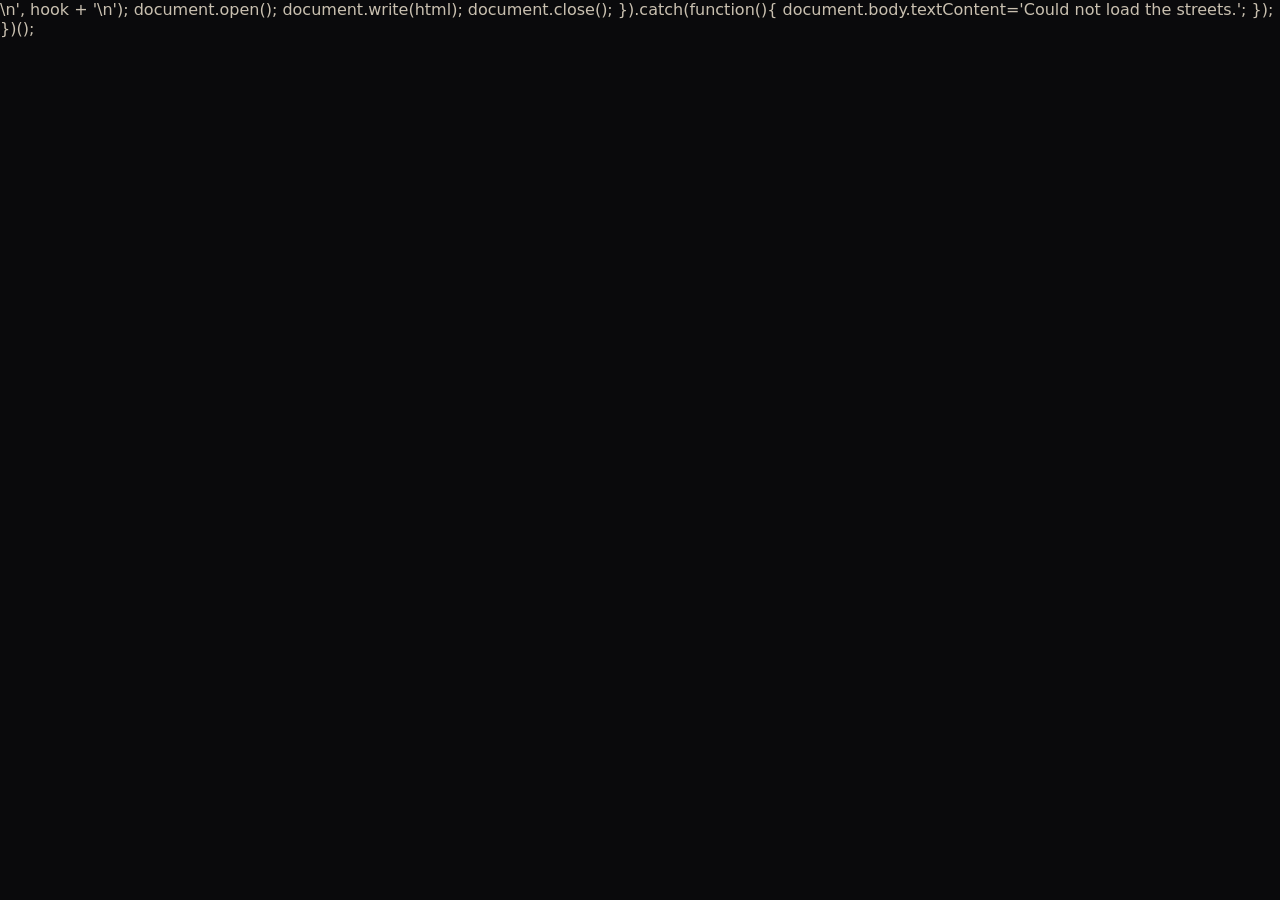
==== commit 70a0aed5: "Tighten Travel page layout and city cards" ====
--- a/Index.html
+++ b/Index.html
@@ -9,11 +9,31 @@
 <body>
 <script>
 (function(){
-  var src='https://raw.githubusercontent.com/D3AN086/D3AN086.github.io/8a64f76da478e850d25821720ad19ca5e0dd3045/Index.html';
+  var src='https://raw.githubusercontent.com/D3AN086/D3AN086.github.io/2bd2a9c9c174e664961d61ff599f2809ddcb8960/Index.html';
   fetch(src).then(function(r){return r.text()}).then(function(html){
-    html=html.replace('</style>','#next-card,#heat-card,#rival-card,#event-card,.rival-card,.next-card{display:none!important}</style>');
-    html=html.replace(/<div class="cd"><h3>Welcome,[\s\S]*?<\/div>/,'');
+    var css = '' +
+      '#next-card,#heat-card,#rival-card,#event-card,.rival-card,.next-card,#p-dashboard .cd:has(#dn){display:none!important}' +
+      '#daily-card{display:block!important}' +
+      '#p-city .page-banner{display:none!important}' +
+      '#p-city .pb{padding:12px}' +
+      '.travel-hero{margin:0 0 12px;padding:14px 14px 12px;background:linear-gradient(160deg,#16110c,#0c0a0c 58%,#141018)!important;border:1px solid rgba(212,175,55,.28)!important}' +
+      '.travel-hero .th-kicker{color:#e8d18a}' +
+      '.travel-grid{gap:8px}' +
+      '.city-card{display:grid;grid-template-columns:1fr;border:1px solid #2a2a32;border-radius:14px;overflow:hidden;background:#121018}' +
+      '.city-card .shot{height:108px}' +
+      '.city-card .shot i,.city-card .shot .css-ico,.city-card .shot .art{display:none!important}' +
+      '.city-card .shot-name{font-size:18px;padding:12px}' +
+      '.city-card .meta{display:flex;align-items:center;justify-content:space-between;gap:10px;padding:10px 12px 12px}' +
+      '.city-card .meta-left{min-width:0}' +
+      '.city-card .meta-left b{display:none}' +
+      '.city-card .meta-left span{display:block;font-size:12px;color:#9a9286;line-height:1.35}' +
+      '.city-card .go{flex-shrink:0;font-size:11px;letter-spacing:.08em;text-transform:uppercase;font-weight:700;color:#f0d060;border:1px solid rgba(212,175,55,.35);border-radius:999px;padding:6px 10px}' +
+      '.city-card.on{border-color:#d4af37}' +
+      '.city-card.locked .go{color:#8b8b9a;border-color:#2a2a32}';
+    html=html.replace('</style>', css + '</style>');
     html=html.replace('Your empire starts here','The corner is yours');
+    var hook = '\n(function(){var prev=window.rCity;if(typeof prev!=="function")return;window.rCity=function(){prev.apply(this,arguments);var meta=document.getElementById("cc-meta");if(meta){meta.innerHTML=meta.innerHTML.replace(/<span class=\"th-chip\">Cash[\\s\\S]*?<\\/span>/,"");}var list=document.getElementById("cl");if(!list||typeof CITIES==="undefined")return;var cards=list.querySelectorAll(".city-card");CITIES.forEach(function(c,i){var card=cards[i];if(!card)return;var shot=card.querySelector(".shot");if(shot&&c.img){shot.style.background="linear-gradient(180deg,rgba(8,6,10,.08),rgba(8,6,10,.78)),url('"+c.img+"') center/cover no-repeat";}});};})();\n';
+    html=html.replace('</script>\n</body>', hook + '</script>\n</body>');
     document.open();
     document.write(html);
     document.close();
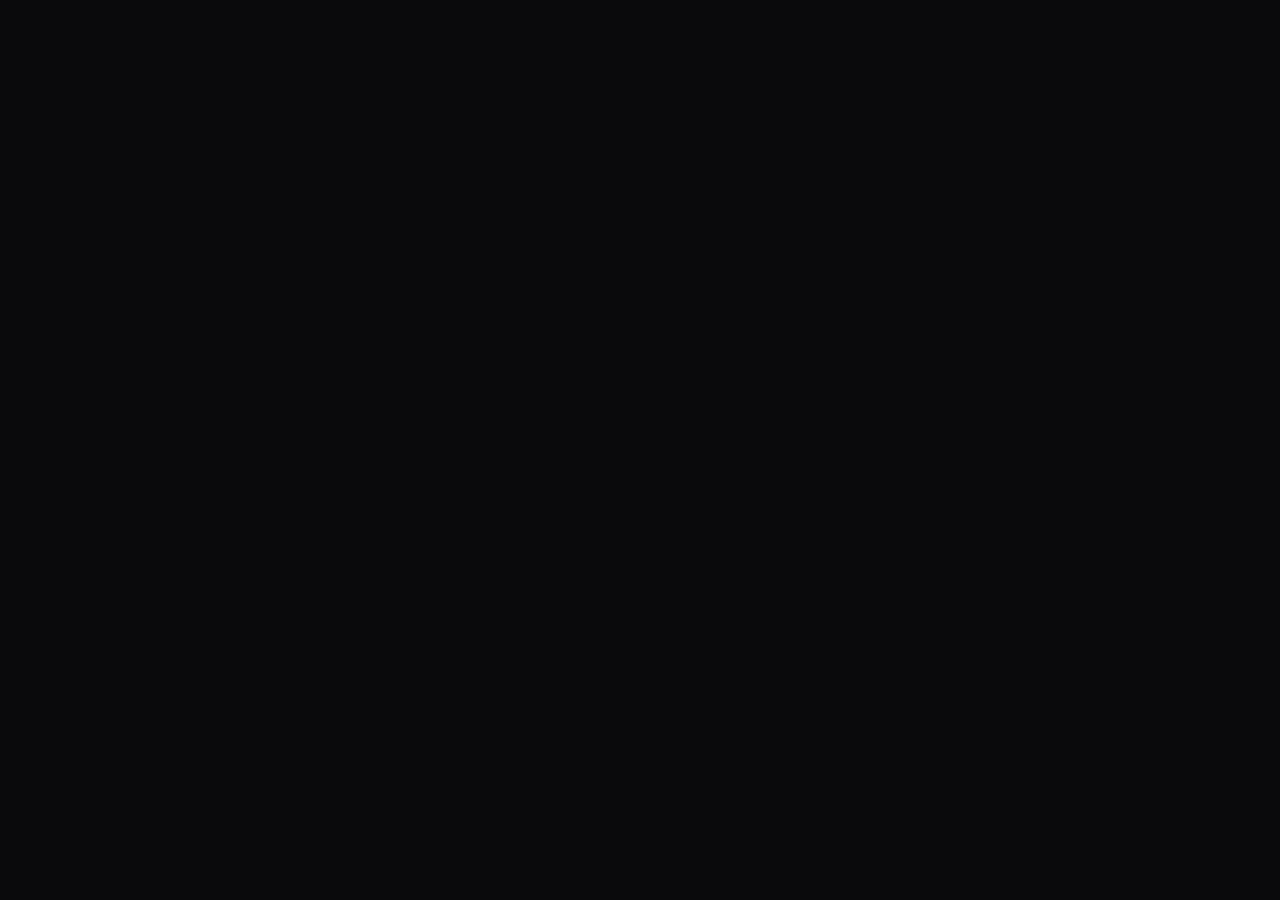
==== commit 4dcd56bd: "Stop Index.html from dumping raw script" ====
--- a/Index.html
+++ b/Index.html
@@ -3,44 +3,11 @@
 <head>
 <meta charset="UTF-8">
 <meta name="viewport" content="width=device-width, initial-scale=1, viewport-fit=cover">
+<meta name="theme-color" content="#0a0a0c">
 <title>Downtown Empire</title>
-<style>html,body{margin:0;background:#0a0a0c;color:#c9c0b0;font-family:Inter,system-ui,sans-serif}</style>
+<style>html,body{margin:0;height:100%;background:#0a0a0c}iframe{border:0;width:100%;height:100%;display:block}</style>
 </head>
 <body>
-<script>
-(function(){
-  var src='https://raw.githubusercontent.com/D3AN086/D3AN086.github.io/2bd2a9c9c174e664961d61ff599f2809ddcb8960/Index.html';
-  fetch(src).then(function(r){return r.text()}).then(function(html){
-    var css = '' +
-      '#next-card,#heat-card,#rival-card,#event-card,.rival-card,.next-card,#p-dashboard .cd:has(#dn){display:none!important}' +
-      '#daily-card{display:block!important}' +
-      '#p-city .page-banner{display:none!important}' +
-      '#p-city .pb{padding:12px}' +
-      '.travel-hero{margin:0 0 12px;padding:14px 14px 12px;background:linear-gradient(160deg,#16110c,#0c0a0c 58%,#141018)!important;border:1px solid rgba(212,175,55,.28)!important}' +
-      '.travel-hero .th-kicker{color:#e8d18a}' +
-      '.travel-grid{gap:8px}' +
-      '.city-card{display:grid;grid-template-columns:1fr;border:1px solid #2a2a32;border-radius:14px;overflow:hidden;background:#121018}' +
-      '.city-card .shot{height:108px}' +
-      '.city-card .shot i,.city-card .shot .css-ico,.city-card .shot .art{display:none!important}' +
-      '.city-card .shot-name{font-size:18px;padding:12px}' +
-      '.city-card .meta{display:flex;align-items:center;justify-content:space-between;gap:10px;padding:10px 12px 12px}' +
-      '.city-card .meta-left{min-width:0}' +
-      '.city-card .meta-left b{display:none}' +
-      '.city-card .meta-left span{display:block;font-size:12px;color:#9a9286;line-height:1.35}' +
-      '.city-card .go{flex-shrink:0;font-size:11px;letter-spacing:.08em;text-transform:uppercase;font-weight:700;color:#f0d060;border:1px solid rgba(212,175,55,.35);border-radius:999px;padding:6px 10px}' +
-      '.city-card.on{border-color:#d4af37}' +
-      '.city-card.locked .go{color:#8b8b9a;border-color:#2a2a32}';
-    html=html.replace('</style>', css + '</style>');
-    html=html.replace('Your empire starts here','The corner is yours');
-    var hook = '\n(function(){var prev=window.rCity;if(typeof prev!=="function")return;window.rCity=function(){prev.apply(this,arguments);var meta=document.getElementById("cc-meta");if(meta){meta.innerHTML=meta.innerHTML.replace(/<span class=\"th-chip\">Cash[\\s\\S]*?<\\/span>/,"");}var list=document.getElementById("cl");if(!list||typeof CITIES==="undefined")return;var cards=list.querySelectorAll(".city-card");CITIES.forEach(function(c,i){var card=cards[i];if(!card)return;var shot=card.querySelector(".shot");if(shot&&c.img){shot.style.background="linear-gradient(180deg,rgba(8,6,10,.08),rgba(8,6,10,.78)),url('"+c.img+"') center/cover no-repeat";}});};})();\n';
-    html=html.replace('</script>\n</body>', hook + '</script>\n</body>');
-    document.open();
-    document.write(html);
-    document.close();
-  }).catch(function(){
-    document.body.textContent='Could not load the streets.';
-  });
-})();
-</script>
+<iframe title="Downtown Empire" src="https://cdn.jsdelivr.net/gh/D3AN086/D3AN086.github.io@2bd2a9c9c174e664961d61ff599f2809ddcb8960/Index.html"></iframe>
 </body>
 </html>
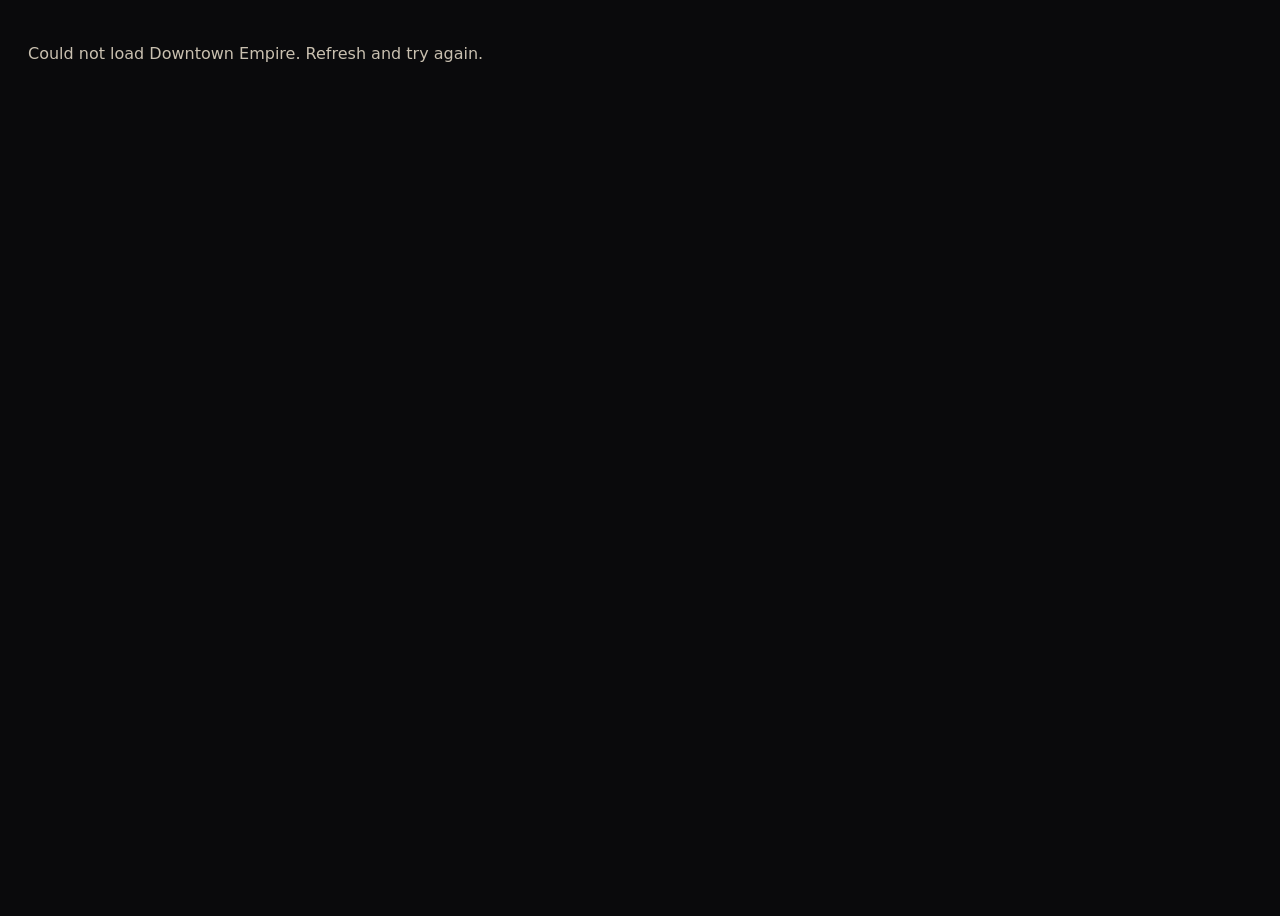
==== commit 18d81ec6: "Same clean loader as site root" ====
--- a/Index.html
+++ b/Index.html
@@ -5,9 +5,10 @@
 <meta name="viewport" content="width=device-width, initial-scale=1, viewport-fit=cover">
 <meta name="theme-color" content="#0a0a0c">
 <title>Downtown Empire</title>
-<style>html,body{margin:0;height:100%;background:#0a0a0c}iframe{border:0;width:100%;height:100%;display:block}</style>
+<style>html,body{margin:0;background:#0a0a0c;color:#c9c0b0;font-family:system-ui,sans-serif;height:100%}#msg{padding:28px}</style>
 </head>
 <body>
-<iframe title="Downtown Empire" src="https://cdn.jsdelivr.net/gh/D3AN086/D3AN086.github.io@2bd2a9c9c174e664961d61ff599f2809ddcb8960/Index.html"></iframe>
+<p id="msg">Loading Downtown Empire…</p>
+<script src="js/boot-game.js"></script>
 </body>
 </html>
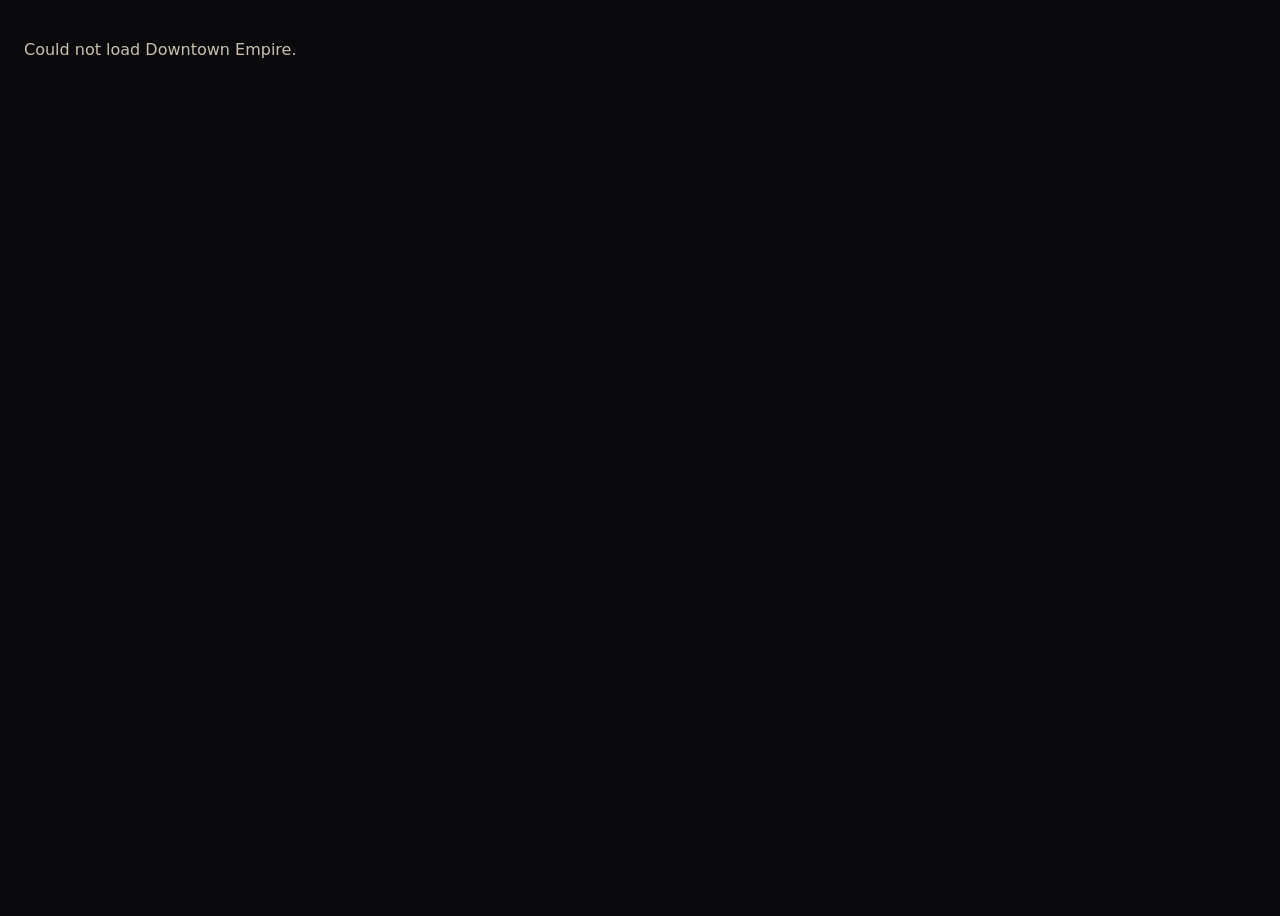
==== commit e68eedfc: "Cache-bust Index.html boot script" ====
--- a/Index.html
+++ b/Index.html
@@ -4,11 +4,12 @@
 <meta charset="UTF-8">
 <meta name="viewport" content="width=device-width, initial-scale=1, viewport-fit=cover">
 <meta name="theme-color" content="#0a0a0c">
+<meta name="apple-mobile-web-app-title" content="Downtown Empire">
 <title>Downtown Empire</title>
 <style>html,body{margin:0;background:#0a0a0c;color:#c9c0b0;font-family:system-ui,sans-serif;height:100%}#msg{padding:28px}</style>
 </head>
 <body>
 <p id="msg">Loading Downtown Empire…</p>
-<script src="js/boot-game.js"></script>
+<script src="js/boot-game.js?v=sweep3"></script>
 </body>
 </html>
